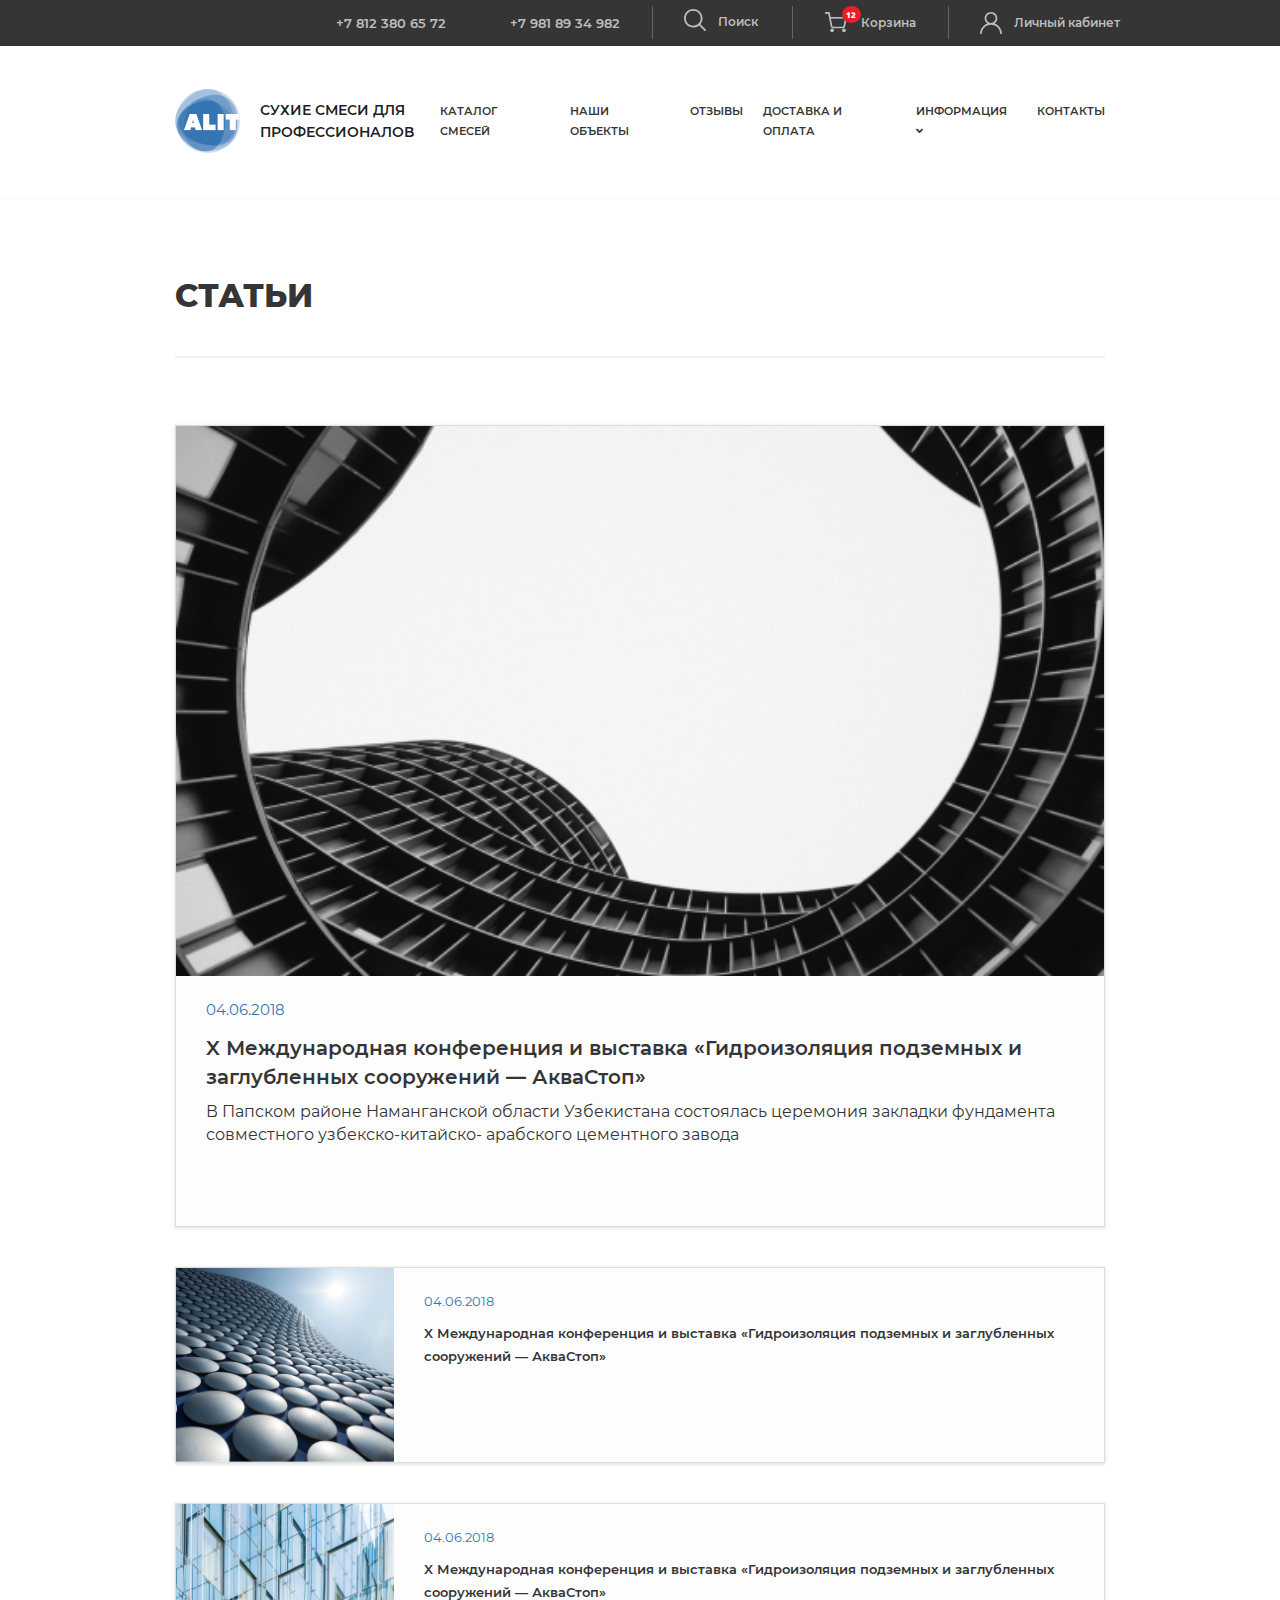
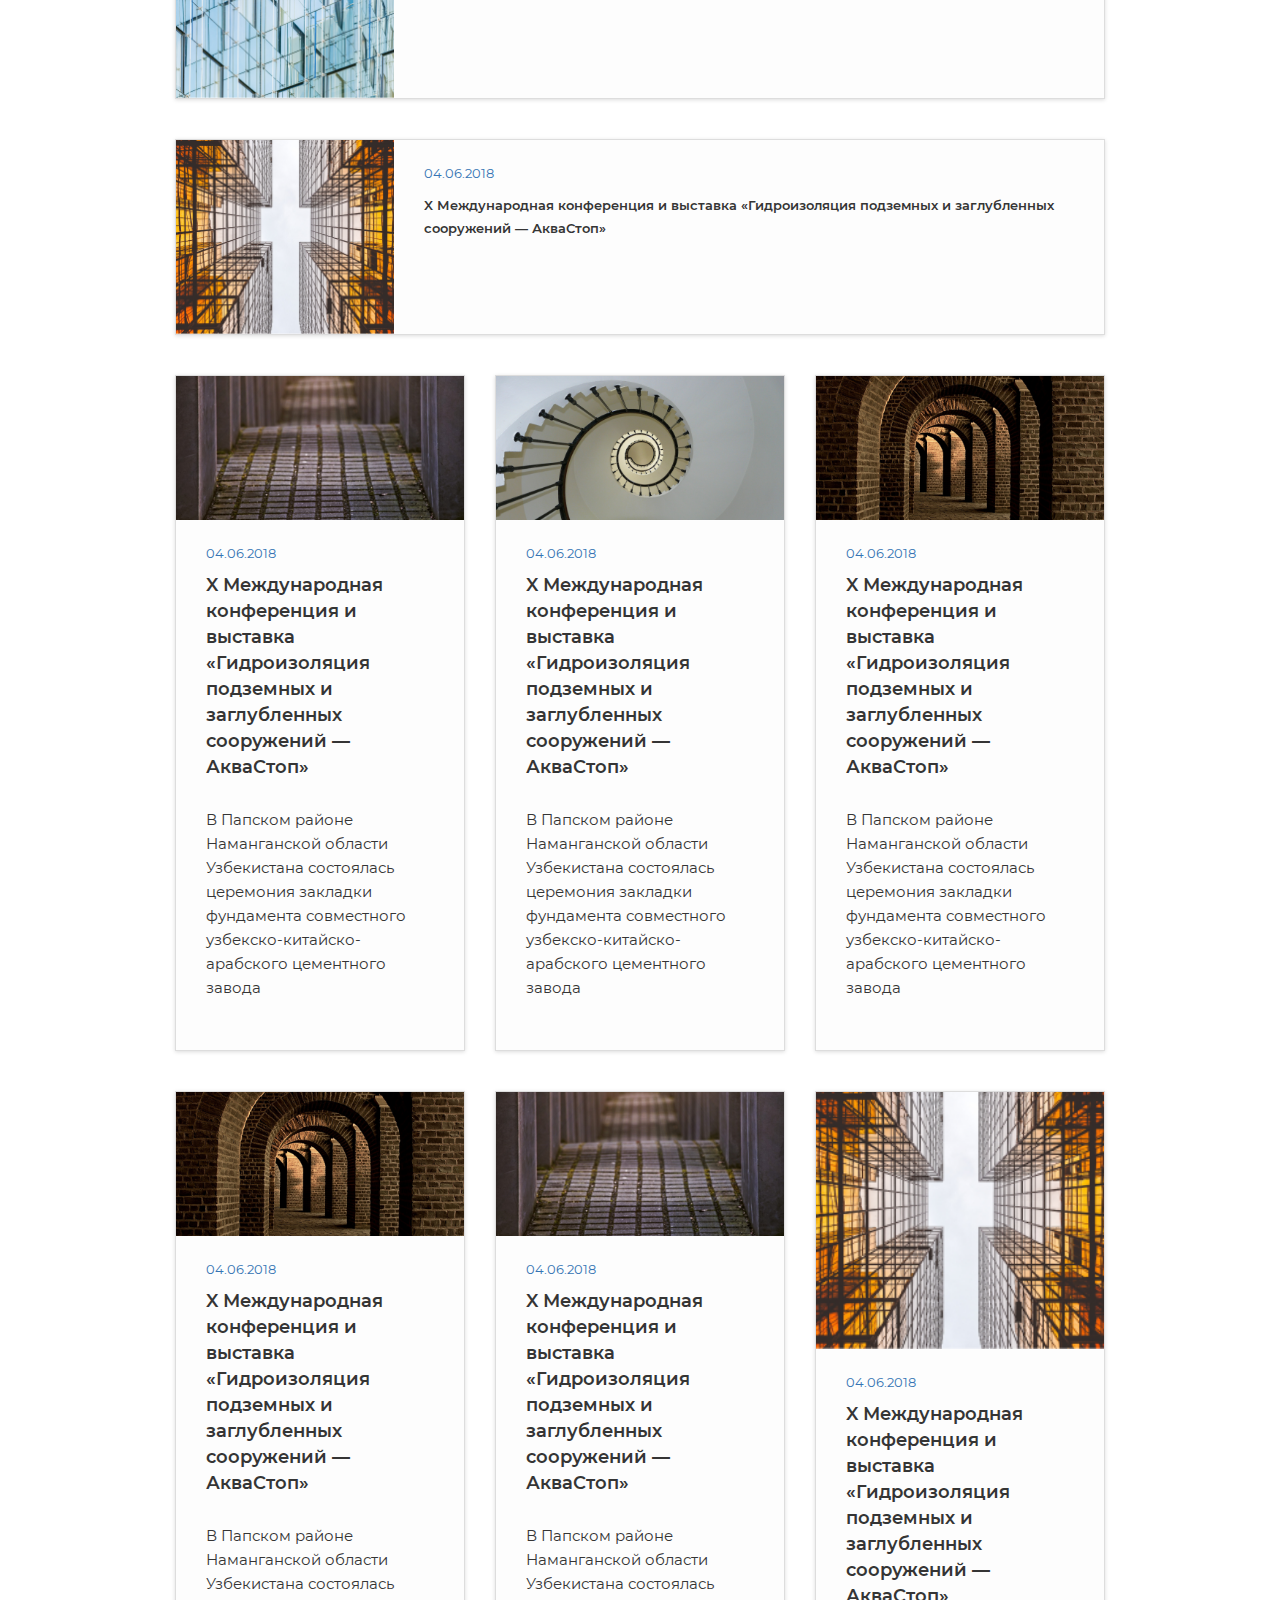
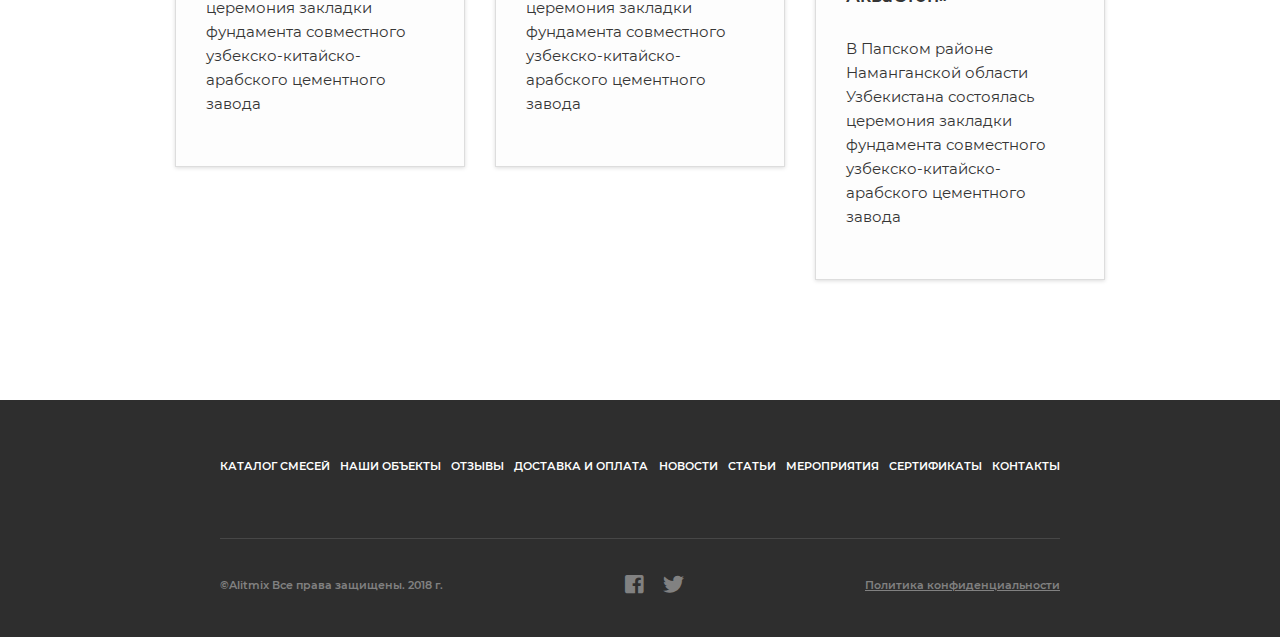
==== articles.html @ 5c815498 "Add files via upload" ====
<!DOCTYPE html>
<html lang="ru">

<head>

	<meta charset="utf-8">
	<!-- <base href="/"> -->

	<title>Main</title>
	<meta name="description" content="">

	<meta http-equiv="X-UA-Compatible" content="IE=edge">
	<meta name="viewport" content="width=device-width, initial-scale=1, maximum-scale=1">
	
	<!-- Template Basic Images Start -->
	<meta property="og:image" content="path/to/image.jpg">
	<link rel="icon" href="img/favicon/favicon.ico">
	<link rel="apple-touch-icon" sizes="180x180" href="img/favicon/apple-touch-icon-180x180.png">
	<!-- Template Basic Images End -->
	
	<!-- Custom Browsers Color Start -->
	<meta name="theme-color" content="#000">
	<!-- Custom Browsers Color End -->

	<link rel="stylesheet" href="css/main.min.css">

</head>

<body>
	<nav class="navbar navbar-expand navbar-dark">
		<div class="container">
			<button class="navbar-toggler" type="button" data-toggle="collapse" data-target="#navbarSupportedContent1" aria-controls="navbarSupportedContent1" aria-expanded="false" aria-label="Toggle navigation">
				<span class="navbar-toggler-icon"></span>
			</button>
			<div class="collapse navbar-collapse" id="navbarSupportedContent1">
				<ul class="navbar-nav ml-auto d-flex align-items-center">
					<li class="nav-item tel-1">
						<a class="nav-link tel" href="#">+7 812 380 65 72</a>
					</li>
					<li class="nav-item tel-2">
						<a class="nav-link tel" href="#">+7 981 89 34 982</a>
					</li>
					<li class="nav-item divider search">
						<a class="nav-link d-flex align-items-center" href="#">
							<div class="form-group d-flex align-items-center">
								<label for="search1"><svg width="22" height="22" viewBox="0 0 22 22" fill="#BDBDBD"xmlns="http://www.w3.org/2000/svg">
									<path id="search" d="M21.7306 20.4376L16.4416 15.1486C17.7527 13.5502 18.5429 11.5029 18.5429 9.27143C18.5429 4.15306 14.3898 0 9.27143 0C4.14857 0 0 4.15306 0 9.27143C0 14.3898 4.14857 18.5429 9.27143 18.5429C11.5029 18.5429 13.5457 17.7571 15.1441 16.4461L20.4331 21.7306C20.7922 22.0898 21.3714 22.0898 21.7306 21.7306C22.0898 21.3759 22.0898 20.7922 21.7306 20.4376ZM9.27143 16.6975C5.17224 16.6975 1.84082 13.3661 1.84082 9.27143C1.84082 5.17673 5.17224 1.84082 9.27143 1.84082C13.3661 1.84082 16.702 5.17673 16.702 9.27143C16.702 13.3661 13.3661 16.6975 9.27143 16.6975Z" >
									</svg></label>
									<input type="text" id="searchInput" class="form-control" id="search1" aria-describedby="search" placeholder="Поиск">
								</div>
							</a>
							<div class="dropdown-menu" id="searchMenu">
								<a class="dropdown-item d-flex" href="#">
									<img src="img/АЛИТ ГРР-1_8.png" alt="">
									<p>Сухая смесь монтажная подливочная цементная дисперсная саморастекающаяся АЛИТ СДМП-1ср</p>
								</a>
								<a class="dropdown-item d-flex" href="#">
									<img src="img/АЛИТ ГРР-1_8.png" alt="">
									<p>Сухая смесь монтажная подливочная цементная дисперсная саморастекающаяся АЛИТ СДМП-1ср</p>
								</a>
								<a class="dropdown-item d-flex" href="#">
									<img src="img/АЛИТ ГРР-1_8.png" alt="">
									<p>Сухая смесь монтажная подливочная цементная дисперсная саморастекающаяся АЛИТ СДМП-1ср</p>
								</a>
							</div>
						</li>
						<li class="nav-item divider cart">
							<a class="nav-link d-flex align-items-center" href="cart.html">
								<svg version="1.1" xmlns="http://www.w3.org/2000/svg" xmlns:xlink="http://www.w3.org/1999/xlink" preserveAspectRatio="xMidYMid meet" viewBox="426.22376108033507 118.85465116279077 27.03000000000003 24.419999999999945" width="23.03" height="20.42" stroke="#bdbdbd" id="cart"><defs><path d="M449.17 139.19C449.17 138.59 448.7 138.11 448.12 138.11C447.54 138.11 447.07 138.59 447.07 139.19C447.07 139.79 447.54 140.27 448.12 140.27C448.7 140.27 449.17 139.79 449.17 139.19Z" id="f4rbEJxWEB"></path><path d="M435.98 139.19C435.98 138.59 435.51 138.11 434.94 138.11C434.36 138.11 433.89 138.59 433.89 139.19C433.89 139.79 434.36 140.27 434.94 140.27C435.51 140.27 435.98 139.79 435.98 139.19Z" id="b19pjt3CAO"></path><path d="M427.22 119.85L431.41 119.85C433.09 128.56 434.03 133.4 434.22 134.36C434.31 134.86 434.57 135.31 434.96 135.63C435.34 135.95 435.82 136.12 436.31 136.11C437.33 136.11 445.47 136.11 446.49 136.11C446.98 136.12 447.46 135.95 447.84 135.63C448.22 135.31 448.48 134.86 448.58 134.36C448.69 133.76 449.25 130.73 450.25 125.27L432.46 125.27" id="bt2be4b70"></path></defs><g><g><use xlink:href="#f4rbEJxWEB" opacity="1" fill-opacity="0"></use><g><use xlink:href="#f4rbEJxWEB" opacity="1" stroke-width="2" stroke-opacity="1"></use></g></g><g><use xlink:href="#b19pjt3CAO" opacity="1"></use><g><use xlink:href="#b19pjt3CAO" opacity="1" fill-opacity="0" stroke-width="2" stroke-opacity="1"></use></g></g><g><use xlink:href="#bt2be4b70" opacity="1" fill="#000000" fill-opacity="0"></use><g><use xlink:href="#bt2be4b70" opacity="1" fill-opacity="0"  stroke-width="1.8" stroke-opacity="1"></use></g></g></g></svg>
								<span class="badge badge-danger">12</span><span>Корзина</span></a>
							</li>
							<li class="nav-item divider lk">
								<a class="nav-link d-flex align-items-center pr-0" data-toggle="modal" href="#enter-cabinet">
									<svg width="22" height="22" viewBox="0 0 22 22" fill="#bdbdbd" xmlns="http://www.w3.org/2000/svg">
										<path d="M3.2218 14.2218C4.4199 13.0237 5.84594 12.1368 7.40184 11.5999C5.73543 10.4522 4.64062 8.53136 4.64062 6.35938C4.64062 2.85282 7.49345 0 11 0C14.5066 0 17.3594 2.85282 17.3594 6.35938C17.3594 8.53136 16.2646 10.4522 14.5981 11.5999C16.154 12.1368 17.5801 13.0237 18.7782 14.2218C20.8558 16.2995 22 19.0618 22 22H20.2812C20.2812 16.8823 16.1177 12.7188 11 12.7188C5.88229 12.7188 1.71875 16.8823 1.71875 22H0C0 19.0618 1.14421 16.2995 3.2218 14.2218ZM11 11C13.5588 11 15.6406 8.91825 15.6406 6.35938C15.6406 3.8005 13.5588 1.71875 11 1.71875C8.44117 1.71875 6.35938 3.8005 6.35938 6.35938C6.35938 8.91825 8.44117 11 11 11Z"/>
									</svg>
								Личный кабинет</a>
							</li>
						</ul>
					</div>
				</div>
			</nav>
			<nav class="navbar navbar-expand-lg navbar-light">
				<div class="container">
					<a class="navbar-brand d-flex align-items-center" href="index.html">
						<img src="img/logo_alit_final_end.png" alt=""> 
						<div class="logo-text">Сухие смеси для <br> 
						профессионалов</div>
					</a>
					<button class="navbar-toggler" type="button" data-toggle="collapse" data-target="#navbarSupportedContent" aria-controls="navbarSupportedContent" aria-expanded="false" aria-label="Toggle navigation">
						<span class="navbar-toggler-icon"></span>
					</button>
					<div class="collapse navbar-collapse" id="navbarSupportedContent">
						<ul class="navbar-nav ml-auto">
							<li class="nav-item">
								<a class="nav-link" href="catalog.html">Каталог смесей</a>
							</li>
							<li class="nav-item">
								<a class="nav-link" href="our-objects.html">Наши объекты</a>
							</li>
							<li class="nav-item">
								<a class="nav-link" href="reviews.html">Отзывы</a>
							</li>
							<li class="nav-item">
								<a class="nav-link" href="delivery.html">Доставка и оплата</a>
							</li>
							<li class="nav-item dropdown">
								<a class="nav-link" href="#" id="navbarDropdown" role="button" data-toggle="dropdown" aria-haspopup="true" aria-expanded="false">
									Информация <i class="fas fa-angle-down"></i>
								</a>
								<div class="dropdown-menu" aria-labelledby="navbarDropdown">
									<a class="dropdown-item" href="news.html">Новости</a>
									<a class="dropdown-item" href="articles.html">Статьи</a>
									<a class="dropdown-item" href="events.html">Мероприятия</a>
									<a class="dropdown-item" href="diplomas.html">Сертификаты</a>
								</div>
							</li>
							<li class="nav-item">
								<a class="nav-link pr-0" href="contacts.html">Контакты</a>
							</li>
						</ul>
					</div>
				</div>
			</nav>
			<main>
				<section class="articles">
					<div class="container">
						<h1>Статьи</h1>
						<div class="row">
							<div class="col-xl-6">
								<div class="card big">
									<img src="img/articles/christian-holzinger-593737-unsplash-6.png" alt="">
									<div class="card-body">
										<p class="data">04.06.2018</p>
										<h3>X Международная конференция 
											и выставка «Гидроизоляция подземных
										и заглубленных сооружений — АкваСтоп»</h3>
										<p>В Папском районе Наманганской области Узбекистана состоялась церемония закладки фундамента совместного узбекско-китайско- арабского цементного завода</p>
									</div>
								</div>
							</div>
							<div class="col-xl-6">
								<div class="card aside d-flex flex-row">
									<img src="img/articles/christian-holzinger-593737-unsplash-5.png" alt="">
									<div class="card-body">
										<p class="data">04.06.2018</p>
										<h3>X Международная конференция 
											и выставка «Гидроизоляция подземных
										и заглубленных сооружений — АкваСтоп»</h3>
									</div>
								</div>
								<div class="card aside d-flex flex-row">
									<img src="img/articles/christian-holzinger-593737-unsplash-4.png" alt="">
									<div class="card-body">
										<p class="data">04.06.2018</p>
										<h3>X Международная конференция 
											и выставка «Гидроизоляция подземных
										и заглубленных сооружений — АкваСтоп»</h3>
									</div>
								</div>
								<div class="card aside d-flex flex-row">
									<img src="img/articles/christian-holzinger-593737-unsplash-3.png" alt="">
									<div class="card-body">
										<p class="data">04.06.2018</p>
										<h3>X Международная конференция 
											и выставка «Гидроизоляция подземных
										и заглубленных сооружений — АкваСтоп»</h3>
									</div>
								</div>
							</div>
						</div>
						<div class="row">
							<div class="col-lg-4">
								<div class="card regular">
									<img src="img/articles/christian-holzinger-593737-unsplash-2.png" alt="">
									<div class="card-body">
									<p class="data">04.06.2018</p>
									<h3>X Международная конференция 
										и выставка «Гидроизоляция подземных
									и заглубленных сооружений — АкваСтоп»</h3>
									<p>В Папском районе Наманганской области Узбекистана состоялась церемония закладки фундамента совместного узбекско-китайско- арабского цементного завода</p>
								</div>
								</div>
							</div>
							<div class="col-lg-4">
								<div class="card regular">
									<img src="img/articles/christian-holzinger-593737-unsplash-1.png" alt="">
									<div class="card-body">
									<p class="data">04.06.2018</p>
									<h3>X Международная конференция 
										и выставка «Гидроизоляция подземных
									и заглубленных сооружений — АкваСтоп»</h3>
									<p>В Папском районе Наманганской области Узбекистана состоялась церемония закладки фундамента совместного узбекско-китайско- арабского цементного завода</p>
								</div>
								</div>
							</div>
							<div class="col-lg-4">
								<div class="card regular">
									<img src="img/articles/christian-holzinger-593737-unsplash.png" alt="">
									<div class="card-body">
									<p class="data">04.06.2018</p>
									<h3>X Международная конференция 
										и выставка «Гидроизоляция подземных
									и заглубленных сооружений — АкваСтоп»</h3>
									<p>В Папском районе Наманганской области Узбекистана состоялась церемония закладки фундамента совместного узбекско-китайско- арабского цементного завода</p>
								</div>
								</div>
							</div>
						</div>
						<div class="row">
							<div class="col-lg-4">
								<div class="card regular">
									<img src="img/articles/christian-holzinger-593737-unsplash.png" alt="">
									<div class="card-body">
									<p class="data">04.06.2018</p>
									<h3>X Международная конференция 
										и выставка «Гидроизоляция подземных
									и заглубленных сооружений — АкваСтоп»</h3>
									<p>В Папском районе Наманганской области Узбекистана состоялась церемония закладки фундамента совместного узбекско-китайско- арабского цементного завода</p>
								</div>
								</div>
							</div>
							<div class="col-lg-4">
								<div class="card regular">
									<img src="img/articles/christian-holzinger-593737-unsplash-2.png" alt="">
									<div class="card-body">
									<p class="data">04.06.2018</p>
									<h3>X Международная конференция 
										и выставка «Гидроизоляция подземных
									и заглубленных сооружений — АкваСтоп»</h3>
									<p>В Папском районе Наманганской области Узбекистана состоялась церемония закладки фундамента совместного узбекско-китайско- арабского цементного завода</p>
								</div>
								</div>
							</div>
							<div class="col-lg-4">
								<div class="card regular">
									<img src="img/articles/christian-holzinger-593737-unsplash-3.png" alt="">
									<div class="card-body">
									<p class="data">04.06.2018</p>
									<h3>X Международная конференция 
										и выставка «Гидроизоляция подземных
									и заглубленных сооружений — АкваСтоп»</h3>
									<p>В Папском районе Наманганской области Узбекистана состоялась церемония закладки фундамента совместного узбекско-китайско- арабского цементного завода</p>
								</div>
								</div>
							</div>
						</div>
					</div>
				</section>
			</main>
			<footer>
				<div class="container">
					<div class="wrapper">
						<div class="menu d-flex justify-content-between">
							<a href="#">Каталог смесей</a>
							<a href="#">Наши объекты</a>
							<a href="#">Отзывы</a>
							<a href="#">Доставка и оплата</a>
							<a href="#">Новости</a>
							<a href="#">Статьи</a>
							<a href="#">Мероприятия</a>
							<a href="#">Сертификаты</a>
							<a href="#">Контакты</a>
						</div>
						<div class="divider"></div>
						<div class="footer-bottom d-flex justify-content-between align-items-center">
							<p>©Alitmix Все права защищены. 2018 г.</p>
							<div class="soc">
								<a href="#"><i class="fab fa-facebook-square"></i></a>
								<a href="#"><i class="fab fa-twitter"></i></a>
							</div>
							<a href="#">Политика конфиденциальности</a>
						</div>
					</div>
				</div>
			</footer>

			<!-- ----------------------------------------------------modal------------------------------------------------------ -->
			<div class="modal fade" id="enter-cabinet" tabindex="-1" role="dialog" aria-labelledby="exampleModalLabel" aria-hidden="true" data-backdrop="false" data-keyboard="true">
			<div class="modal-dialog" role="document">
				<div class="modal-content">
					<div class="modal-body">
						<h5 class="modal-title">Вход в личный кабинет</h5>
						<form action="cabinet.html">
							<div class="form-group">
								<input type="email" class="form-control" id="exampleInputEmail1" aria-describedby="emailHelp" placeholder="E-mail">
							</div>
							<div class="form-group">
								<input type="password" class="form-control" id="exampleInputPassword1" placeholder="Пароль">
							</div>
							<button type="submit" class="btn btn-danger">Авторизоваться</button>
							<div class="links d-flex justify-content-between">
								<a href="#registration" id="reg" data-toggle="modal">Регистрация</a>
								<a href="">Забыли пароль</a>
							</div>
						</form>
					</div>
				</div>
			</div>
		</div>
		<div class="modal fade" id="registration" tabindex="-1" role="dialog" aria-labelledby="exampleModalLabel" aria-hidden="true" data-backdrop="false" data-keyboard="true" data-focus="true">
			<div class="modal-dialog" role="document">
				<div class="modal-content">
					<div class="modal-body">
						<h5 class="modal-title">Зарегистрировать личный кабинет</h5>
						<form action="cabinet.html">
						<div class="row">
							<div class="col-sm-6 inp">
								<div class="form-group">
									<input type="text" class="form-control"  placeholder="ФИО">
								</div>
							</div>
							<div class="col-sm-6 inp">
								<div class="form-group">
									<input type="password" class="form-control" placeholder="Пароль">
								</div>
							</div>
						</div>
						<div class="row">
							<div class="col-sm-6 col-12 inp">
								<div class="form-group">
									<input type="text" class="form-control" placeholder="Телефон">
								</div>
							</div>
							<div class="col-sm-6 inp">
								<div class="form-group">
									<input type="password" class="form-control" placeholder="Повторите пароль">
								</div>
							</div>
						</div>
						<div class="row">
							<div class="col-sm-6 inp">
								<div class="form-group">
									<input type="email" class="form-control" aria-describedby="emailHelp" placeholder="E-mail">
								</div>
							</div>
							<div class="col-sm-6 inp">
								<button type="submit" class="btn btn-danger">Авторизоваться</button>
							</div>
						</div>
						<div class="permission d-flex justify-content-end align-items-start">
							<input class="radio" type="radio" aria-label="Radio button for following text input">
							<p>Я даю своё согласие на обработку <br>
								моих <span>персональных данных</span></p>
							</div>
							</form>
						</div>
					</div>
				</div>
			</div>
				<script src="js/scripts.min.js"></script>
			</body>
			</html>
---- css/main.min.css ----
@charset "UTF-8";.fa,.fab,.fal,.far,.fas{-moz-osx-font-smoothing:grayscale;-webkit-font-smoothing:antialiased;display:inline-block;font-style:normal;font-variant:normal;text-rendering:auto;line-height:1}.fa-lg{font-size:1.33333em;line-height:.75em;vertical-align:-.0667em}.fa-xs{font-size:.75em}.fa-sm{font-size:.875em}.fa-1x{font-size:1em}.fa-2x{font-size:2em}.fa-3x{font-size:3em}.fa-4x{font-size:4em}.fa-5x{font-size:5em}.fa-6x{font-size:6em}.fa-7x{font-size:7em}.fa-8x{font-size:8em}.fa-9x{font-size:9em}.fa-10x{font-size:10em}.fa-fw{text-align:center;width:1.25em}.fa-ul{list-style-type:none;margin-left:2.5em;padding-left:0}.fa-ul>li{position:relative}.fa-li{left:-2em;position:absolute;text-align:center;width:2em;line-height:inherit}.fa-border{border:solid .08em #eee;border-radius:.1em;padding:.2em .25em .15em}.fa-pull-left{float:left}.fa-pull-right{float:right}.fa.fa-pull-left,.fab.fa-pull-left,.fal.fa-pull-left,.far.fa-pull-left,.fas.fa-pull-left{margin-right:.3em}.fa.fa-pull-right,.fab.fa-pull-right,.fal.fa-pull-right,.far.fa-pull-right,.fas.fa-pull-right{margin-left:.3em}.fa-spin{-webkit-animation:fa-spin 2s infinite linear;animation:fa-spin 2s infinite linear}.fa-pulse{-webkit-animation:fa-spin 1s infinite steps(8);animation:fa-spin 1s infinite steps(8)}@-webkit-keyframes fa-spin{0%{-webkit-transform:rotate(0);transform:rotate(0)}100%{-webkit-transform:rotate(360deg);transform:rotate(360deg)}}@keyframes fa-spin{0%{-webkit-transform:rotate(0);transform:rotate(0)}100%{-webkit-transform:rotate(360deg);transform:rotate(360deg)}}.fa-rotate-90{-webkit-transform:rotate(90deg);transform:rotate(90deg)}.fa-rotate-180{-webkit-transform:rotate(180deg);transform:rotate(180deg)}.fa-rotate-270{-webkit-transform:rotate(270deg);transform:rotate(270deg)}.fa-flip-horizontal{-webkit-transform:scale(-1,1);transform:scale(-1,1)}.fa-flip-vertical{-webkit-transform:scale(1,-1);transform:scale(1,-1)}.fa-flip-horizontal.fa-flip-vertical{-webkit-transform:scale(-1,-1);transform:scale(-1,-1)}:root .fa-flip-horizontal,:root .fa-flip-vertical,:root .fa-rotate-180,:root .fa-rotate-270,:root .fa-rotate-90{-webkit-filter:none;filter:none}.fa-stack{display:inline-block;height:2em;line-height:2em;position:relative;vertical-align:middle;width:2em}.fa-stack-1x,.fa-stack-2x{left:0;position:absolute;text-align:center;width:100%}.fa-stack-1x{line-height:inherit}.fa-stack-2x{font-size:2em}.fa-inverse{color:#fff}.fa-500px:before{content:"\f26e"}.fa-accessible-icon:before{content:"\f368"}.fa-accusoft:before{content:"\f369"}.fa-acquisitions-incorporated:before{content:"\f6af"}.fa-ad:before{content:"\f641"}.fa-address-book:before{content:"\f2b9"}.fa-address-card:before{content:"\f2bb"}.fa-adjust:before{content:"\f042"}.fa-adn:before{content:"\f170"}.fa-adversal:before{content:"\f36a"}.fa-affiliatetheme:before{content:"\f36b"}.fa-air-freshener:before{content:"\f5d0"}.fa-algolia:before{content:"\f36c"}.fa-align-center:before{content:"\f037"}.fa-align-justify:before{content:"\f039"}.fa-align-left:before{content:"\f036"}.fa-align-right:before{content:"\f038"}.fa-alipay:before{content:"\f642"}.fa-allergies:before{content:"\f461"}.fa-amazon:before{content:"\f270"}.fa-amazon-pay:before{content:"\f42c"}.fa-ambulance:before{content:"\f0f9"}.fa-american-sign-language-interpreting:before{content:"\f2a3"}.fa-amilia:before{content:"\f36d"}.fa-anchor:before{content:"\f13d"}.fa-android:before{content:"\f17b"}.fa-angellist:before{content:"\f209"}.fa-angle-double-down:before{content:"\f103"}.fa-angle-double-left:before{content:"\f100"}.fa-angle-double-right:before{content:"\f101"}.fa-angle-double-up:before{content:"\f102"}.fa-angle-down:before{content:"\f107"}.fa-angle-left:before{content:"\f104"}.fa-angle-right:before{content:"\f105"}.fa-angle-up:before{content:"\f106"}.fa-angry:before{content:"\f556"}.fa-angrycreative:before{content:"\f36e"}.fa-angular:before{content:"\f420"}.fa-ankh:before{content:"\f644"}.fa-app-store:before{content:"\f36f"}.fa-app-store-ios:before{content:"\f370"}.fa-apper:before{content:"\f371"}.fa-apple:before{content:"\f179"}.fa-apple-alt:before{content:"\f5d1"}.fa-apple-pay:before{content:"\f415"}.fa-archive:before{content:"\f187"}.fa-archway:before{content:"\f557"}.fa-arrow-alt-circle-down:before{content:"\f358"}.fa-arrow-alt-circle-left:before{content:"\f359"}.fa-arrow-alt-circle-right:before{content:"\f35a"}.fa-arrow-alt-circle-up:before{content:"\f35b"}.fa-arrow-circle-down:before{content:"\f0ab"}.fa-arrow-circle-left:before{content:"\f0a8"}.fa-arrow-circle-right:before{content:"\f0a9"}.fa-arrow-circle-up:before{content:"\f0aa"}.fa-arrow-down:before{content:"\f063"}.fa-arrow-left:before{content:"\f060"}.fa-arrow-right:before{content:"\f061"}.fa-arrow-up:before{content:"\f062"}.fa-arrows-alt:before{content:"\f0b2"}.fa-arrows-alt-h:before{content:"\f337"}.fa-arrows-alt-v:before{content:"\f338"}.fa-assistive-listening-systems:before{content:"\f2a2"}.fa-asterisk:before{content:"\f069"}.fa-asymmetrik:before{content:"\f372"}.fa-at:before{content:"\f1fa"}.fa-atlas:before{content:"\f558"}.fa-atom:before{content:"\f5d2"}.fa-audible:before{content:"\f373"}.fa-audio-description:before{content:"\f29e"}.fa-autoprefixer:before{content:"\f41c"}.fa-avianex:before{content:"\f374"}.fa-aviato:before{content:"\f421"}.fa-award:before{content:"\f559"}.fa-aws:before{content:"\f375"}.fa-backspace:before{content:"\f55a"}.fa-backward:before{content:"\f04a"}.fa-balance-scale:before{content:"\f24e"}.fa-ban:before{content:"\f05e"}.fa-band-aid:before{content:"\f462"}.fa-bandcamp:before{content:"\f2d5"}.fa-barcode:before{content:"\f02a"}.fa-bars:before{content:"\f0c9"}.fa-baseball-ball:before{content:"\f433"}.fa-basketball-ball:before{content:"\f434"}.fa-bath:before{content:"\f2cd"}.fa-battery-empty:before{content:"\f244"}.fa-battery-full:before{content:"\f240"}.fa-battery-half:before{content:"\f242"}.fa-battery-quarter:before{content:"\f243"}.fa-battery-three-quarters:before{content:"\f241"}.fa-bed:before{content:"\f236"}.fa-beer:before{content:"\f0fc"}.fa-behance:before{content:"\f1b4"}.fa-behance-square:before{content:"\f1b5"}.fa-bell:before{content:"\f0f3"}.fa-bell-slash:before{content:"\f1f6"}.fa-bezier-curve:before{content:"\f55b"}.fa-bible:before{content:"\f647"}.fa-bicycle:before{content:"\f206"}.fa-bimobject:before{content:"\f378"}.fa-binoculars:before{content:"\f1e5"}.fa-birthday-cake:before{content:"\f1fd"}.fa-bitbucket:before{content:"\f171"}.fa-bitcoin:before{content:"\f379"}.fa-bity:before{content:"\f37a"}.fa-black-tie:before{content:"\f27e"}.fa-blackberry:before{content:"\f37b"}.fa-blender:before{content:"\f517"}.fa-blender-phone:before{content:"\f6b6"}.fa-blind:before{content:"\f29d"}.fa-blogger:before{content:"\f37c"}.fa-blogger-b:before{content:"\f37d"}.fa-bluetooth:before{content:"\f293"}.fa-bluetooth-b:before{content:"\f294"}.fa-bold:before{content:"\f032"}.fa-bolt:before{content:"\f0e7"}.fa-bomb:before{content:"\f1e2"}.fa-bone:before{content:"\f5d7"}.fa-bong:before{content:"\f55c"}.fa-book:before{content:"\f02d"}.fa-book-dead:before{content:"\f6b7"}.fa-book-open:before{content:"\f518"}.fa-book-reader:before{content:"\f5da"}.fa-bookmark:before{content:"\f02e"}.fa-bowling-ball:before{content:"\f436"}.fa-box:before{content:"\f466"}.fa-box-open:before{content:"\f49e"}.fa-boxes:before{content:"\f468"}.fa-braille:before{content:"\f2a1"}.fa-brain:before{content:"\f5dc"}.fa-briefcase:before{content:"\f0b1"}.fa-briefcase-medical:before{content:"\f469"}.fa-broadcast-tower:before{content:"\f519"}.fa-broom:before{content:"\f51a"}.fa-brush:before{content:"\f55d"}.fa-btc:before{content:"\f15a"}.fa-bug:before{content:"\f188"}.fa-building:before{content:"\f1ad"}.fa-bullhorn:before{content:"\f0a1"}.fa-bullseye:before{content:"\f140"}.fa-burn:before{content:"\f46a"}.fa-buromobelexperte:before{content:"\f37f"}.fa-bus:before{content:"\f207"}.fa-bus-alt:before{content:"\f55e"}.fa-business-time:before{content:"\f64a"}.fa-buysellads:before{content:"\f20d"}.fa-calculator:before{content:"\f1ec"}.fa-calendar:before{content:"\f133"}.fa-calendar-alt:before{content:"\f073"}.fa-calendar-check:before{content:"\f274"}.fa-calendar-minus:before{content:"\f272"}.fa-calendar-plus:before{content:"\f271"}.fa-calendar-times:before{content:"\f273"}.fa-camera:before{content:"\f030"}.fa-camera-retro:before{content:"\f083"}.fa-campground:before{content:"\f6bb"}.fa-cannabis:before{content:"\f55f"}.fa-capsules:before{content:"\f46b"}.fa-car:before{content:"\f1b9"}.fa-car-alt:before{content:"\f5de"}.fa-car-battery:before{content:"\f5df"}.fa-car-crash:before{content:"\f5e1"}.fa-car-side:before{content:"\f5e4"}.fa-caret-down:before{content:"\f0d7"}.fa-caret-left:before{content:"\f0d9"}.fa-caret-right:before{content:"\f0da"}.fa-caret-square-down:before{content:"\f150"}.fa-caret-square-left:before{content:"\f191"}.fa-caret-square-right:before{content:"\f152"}.fa-caret-square-up:before{content:"\f151"}.fa-caret-up:before{content:"\f0d8"}.fa-cart-arrow-down:before{content:"\f218"}.fa-cart-plus:before{content:"\f217"}.fa-cat:before{content:"\f6be"}.fa-cc-amazon-pay:before{content:"\f42d"}.fa-cc-amex:before{content:"\f1f3"}.fa-cc-apple-pay:before{content:"\f416"}.fa-cc-diners-club:before{content:"\f24c"}.fa-cc-discover:before{content:"\f1f2"}.fa-cc-jcb:before{content:"\f24b"}.fa-cc-mastercard:before{content:"\f1f1"}.fa-cc-paypal:before{content:"\f1f4"}.fa-cc-stripe:before{content:"\f1f5"}.fa-cc-visa:before{content:"\f1f0"}.fa-centercode:before{content:"\f380"}.fa-certificate:before{content:"\f0a3"}.fa-chair:before{content:"\f6c0"}.fa-chalkboard:before{content:"\f51b"}.fa-chalkboard-teacher:before{content:"\f51c"}.fa-charging-station:before{content:"\f5e7"}.fa-chart-area:before{content:"\f1fe"}.fa-chart-bar:before{content:"\f080"}.fa-chart-line:before{content:"\f201"}.fa-chart-pie:before{content:"\f200"}.fa-check:before{content:"\f00c"}.fa-check-circle:before{content:"\f058"}.fa-check-double:before{content:"\f560"}.fa-check-square:before{content:"\f14a"}.fa-chess:before{content:"\f439"}.fa-chess-bishop:before{content:"\f43a"}.fa-chess-board:before{content:"\f43c"}.fa-chess-king:before{content:"\f43f"}.fa-chess-knight:before{content:"\f441"}.fa-chess-pawn:before{content:"\f443"}.fa-chess-queen:before{content:"\f445"}.fa-chess-rook:before{content:"\f447"}.fa-chevron-circle-down:before{content:"\f13a"}.fa-chevron-circle-left:before{content:"\f137"}.fa-chevron-circle-right:before{content:"\f138"}.fa-chevron-circle-up:before{content:"\f139"}.fa-chevron-down:before{content:"\f078"}.fa-chevron-left:before{content:"\f053"}.fa-chevron-right:before{content:"\f054"}.fa-chevron-up:before{content:"\f077"}.fa-child:before{content:"\f1ae"}.fa-chrome:before{content:"\f268"}.fa-church:before{content:"\f51d"}.fa-circle:before{content:"\f111"}.fa-circle-notch:before{content:"\f1ce"}.fa-city:before{content:"\f64f"}.fa-clipboard:before{content:"\f328"}.fa-clipboard-check:before{content:"\f46c"}.fa-clipboard-list:before{content:"\f46d"}.fa-clock:before{content:"\f017"}.fa-clone:before{content:"\f24d"}.fa-closed-captioning:before{content:"\f20a"}.fa-cloud:before{content:"\f0c2"}.fa-cloud-download-alt:before{content:"\f381"}.fa-cloud-moon:before{content:"\f6c3"}.fa-cloud-sun:before{content:"\f6c4"}.fa-cloud-upload-alt:before{content:"\f382"}.fa-cloudscale:before{content:"\f383"}.fa-cloudsmith:before{content:"\f384"}.fa-cloudversify:before{content:"\f385"}.fa-cocktail:before{content:"\f561"}.fa-code:before{content:"\f121"}.fa-code-branch:before{content:"\f126"}.fa-codepen:before{content:"\f1cb"}.fa-codiepie:before{content:"\f284"}.fa-coffee:before{content:"\f0f4"}.fa-cog:before{content:"\f013"}.fa-cogs:before{content:"\f085"}.fa-coins:before{content:"\f51e"}.fa-columns:before{content:"\f0db"}.fa-comment:before{content:"\f075"}.fa-comment-alt:before{content:"\f27a"}.fa-comment-dollar:before{content:"\f651"}.fa-comment-dots:before{content:"\f4ad"}.fa-comment-slash:before{content:"\f4b3"}.fa-comments:before{content:"\f086"}.fa-comments-dollar:before{content:"\f653"}.fa-compact-disc:before{content:"\f51f"}.fa-compass:before{content:"\f14e"}.fa-compress:before{content:"\f066"}.fa-concierge-bell:before{content:"\f562"}.fa-connectdevelop:before{content:"\f20e"}.fa-contao:before{content:"\f26d"}.fa-cookie:before{content:"\f563"}.fa-cookie-bite:before{content:"\f564"}.fa-copy:before{content:"\f0c5"}.fa-copyright:before{content:"\f1f9"}.fa-couch:before{content:"\f4b8"}.fa-cpanel:before{content:"\f388"}.fa-creative-commons:before{content:"\f25e"}.fa-creative-commons-by:before{content:"\f4e7"}.fa-creative-commons-nc:before{content:"\f4e8"}.fa-creative-commons-nc-eu:before{content:"\f4e9"}.fa-creative-commons-nc-jp:before{content:"\f4ea"}.fa-creative-commons-nd:before{content:"\f4eb"}.fa-creative-commons-pd:before{content:"\f4ec"}.fa-creative-commons-pd-alt:before{content:"\f4ed"}.fa-creative-commons-remix:before{content:"\f4ee"}.fa-creative-commons-sa:before{content:"\f4ef"}.fa-creative-commons-sampling:before{content:"\f4f0"}.fa-creative-commons-sampling-plus:before{content:"\f4f1"}.fa-creative-commons-share:before{content:"\f4f2"}.fa-creative-commons-zero:before{content:"\f4f3"}.fa-credit-card:before{content:"\f09d"}.fa-critical-role:before{content:"\f6c9"}.fa-crop:before{content:"\f125"}.fa-crop-alt:before{content:"\f565"}.fa-cross:before{content:"\f654"}.fa-crosshairs:before{content:"\f05b"}.fa-crow:before{content:"\f520"}.fa-crown:before{content:"\f521"}.fa-css3:before{content:"\f13c"}.fa-css3-alt:before{content:"\f38b"}.fa-cube:before{content:"\f1b2"}.fa-cubes:before{content:"\f1b3"}.fa-cut:before{content:"\f0c4"}.fa-cuttlefish:before{content:"\f38c"}.fa-d-and-d:before{content:"\f38d"}.fa-dashcube:before{content:"\f210"}.fa-database:before{content:"\f1c0"}.fa-deaf:before{content:"\f2a4"}.fa-delicious:before{content:"\f1a5"}.fa-deploydog:before{content:"\f38e"}.fa-deskpro:before{content:"\f38f"}.fa-desktop:before{content:"\f108"}.fa-dev:before{content:"\f6cc"}.fa-deviantart:before{content:"\f1bd"}.fa-dharmachakra:before{content:"\f655"}.fa-diagnoses:before{content:"\f470"}.fa-dice:before{content:"\f522"}.fa-dice-d20:before{content:"\f6cf"}.fa-dice-d6:before{content:"\f6d1"}.fa-dice-five:before{content:"\f523"}.fa-dice-four:before{content:"\f524"}.fa-dice-one:before{content:"\f525"}.fa-dice-six:before{content:"\f526"}.fa-dice-three:before{content:"\f527"}.fa-dice-two:before{content:"\f528"}.fa-digg:before{content:"\f1a6"}.fa-digital-ocean:before{content:"\f391"}.fa-digital-tachograph:before{content:"\f566"}.fa-directions:before{content:"\f5eb"}.fa-discord:before{content:"\f392"}.fa-discourse:before{content:"\f393"}.fa-divide:before{content:"\f529"}.fa-dizzy:before{content:"\f567"}.fa-dna:before{content:"\f471"}.fa-dochub:before{content:"\f394"}.fa-docker:before{content:"\f395"}.fa-dog:before{content:"\f6d3"}.fa-dollar-sign:before{content:"\f155"}.fa-dolly:before{content:"\f472"}.fa-dolly-flatbed:before{content:"\f474"}.fa-donate:before{content:"\f4b9"}.fa-door-closed:before{content:"\f52a"}.fa-door-open:before{content:"\f52b"}.fa-dot-circle:before{content:"\f192"}.fa-dove:before{content:"\f4ba"}.fa-download:before{content:"\f019"}.fa-draft2digital:before{content:"\f396"}.fa-drafting-compass:before{content:"\f568"}.fa-dragon:before{content:"\f6d5"}.fa-draw-polygon:before{content:"\f5ee"}.fa-dribbble:before{content:"\f17d"}.fa-dribbble-square:before{content:"\f397"}.fa-dropbox:before{content:"\f16b"}.fa-drum:before{content:"\f569"}.fa-drum-steelpan:before{content:"\f56a"}.fa-drumstick-bite:before{content:"\f6d7"}.fa-drupal:before{content:"\f1a9"}.fa-dumbbell:before{content:"\f44b"}.fa-dungeon:before{content:"\f6d9"}.fa-dyalog:before{content:"\f399"}.fa-earlybirds:before{content:"\f39a"}.fa-ebay:before{content:"\f4f4"}.fa-edge:before{content:"\f282"}.fa-edit:before{content:"\f044"}.fa-eject:before{content:"\f052"}.fa-elementor:before{content:"\f430"}.fa-ellipsis-h:before{content:"\f141"}.fa-ellipsis-v:before{content:"\f142"}.fa-ello:before{content:"\f5f1"}.fa-ember:before{content:"\f423"}.fa-empire:before{content:"\f1d1"}.fa-envelope:before{content:"\f0e0"}.fa-envelope-open:before{content:"\f2b6"}.fa-envelope-open-text:before{content:"\f658"}.fa-envelope-square:before{content:"\f199"}.fa-envira:before{content:"\f299"}.fa-equals:before{content:"\f52c"}.fa-eraser:before{content:"\f12d"}.fa-erlang:before{content:"\f39d"}.fa-ethereum:before{content:"\f42e"}.fa-etsy:before{content:"\f2d7"}.fa-euro-sign:before{content:"\f153"}.fa-exchange-alt:before{content:"\f362"}.fa-exclamation:before{content:"\f12a"}.fa-exclamation-circle:before{content:"\f06a"}.fa-exclamation-triangle:before{content:"\f071"}.fa-expand:before{content:"\f065"}.fa-expand-arrows-alt:before{content:"\f31e"}.fa-expeditedssl:before{content:"\f23e"}.fa-external-link-alt:before{content:"\f35d"}.fa-external-link-square-alt:before{content:"\f360"}.fa-eye:before{content:"\f06e"}.fa-eye-dropper:before{content:"\f1fb"}.fa-eye-slash:before{content:"\f070"}.fa-facebook:before{content:"\f09a"}.fa-facebook-f:before{content:"\f39e"}.fa-facebook-messenger:before{content:"\f39f"}.fa-facebook-square:before{content:"\f082"}.fa-fantasy-flight-games:before{content:"\f6dc"}.fa-fast-backward:before{content:"\f049"}.fa-fast-forward:before{content:"\f050"}.fa-fax:before{content:"\f1ac"}.fa-feather:before{content:"\f52d"}.fa-feather-alt:before{content:"\f56b"}.fa-female:before{content:"\f182"}.fa-fighter-jet:before{content:"\f0fb"}.fa-file:before{content:"\f15b"}.fa-file-alt:before{content:"\f15c"}.fa-file-archive:before{content:"\f1c6"}.fa-file-audio:before{content:"\f1c7"}.fa-file-code:before{content:"\f1c9"}.fa-file-contract:before{content:"\f56c"}.fa-file-csv:before{content:"\f6dd"}.fa-file-download:before{content:"\f56d"}.fa-file-excel:before{content:"\f1c3"}.fa-file-export:before{content:"\f56e"}.fa-file-image:before{content:"\f1c5"}.fa-file-import:before{content:"\f56f"}.fa-file-invoice:before{content:"\f570"}.fa-file-invoice-dollar:before{content:"\f571"}.fa-file-medical:before{content:"\f477"}.fa-file-medical-alt:before{content:"\f478"}.fa-file-pdf:before{content:"\f1c1"}.fa-file-powerpoint:before{content:"\f1c4"}.fa-file-prescription:before{content:"\f572"}.fa-file-signature:before{content:"\f573"}.fa-file-upload:before{content:"\f574"}.fa-file-video:before{content:"\f1c8"}.fa-file-word:before{content:"\f1c2"}.fa-fill:before{content:"\f575"}.fa-fill-drip:before{content:"\f576"}.fa-film:before{content:"\f008"}.fa-filter:before{content:"\f0b0"}.fa-fingerprint:before{content:"\f577"}.fa-fire:before{content:"\f06d"}.fa-fire-extinguisher:before{content:"\f134"}.fa-firefox:before{content:"\f269"}.fa-first-aid:before{content:"\f479"}.fa-first-order:before{content:"\f2b0"}.fa-first-order-alt:before{content:"\f50a"}.fa-firstdraft:before{content:"\f3a1"}.fa-fish:before{content:"\f578"}.fa-fist-raised:before{content:"\f6de"}.fa-flag:before{content:"\f024"}.fa-flag-checkered:before{content:"\f11e"}.fa-flask:before{content:"\f0c3"}.fa-flickr:before{content:"\f16e"}.fa-flipboard:before{content:"\f44d"}.fa-flushed:before{content:"\f579"}.fa-fly:before{content:"\f417"}.fa-folder:before{content:"\f07b"}.fa-folder-minus:before{content:"\f65d"}.fa-folder-open:before{content:"\f07c"}.fa-folder-plus:before{content:"\f65e"}.fa-font:before{content:"\f031"}.fa-font-awesome:before{content:"\f2b4"}.fa-font-awesome-alt:before{content:"\f35c"}.fa-font-awesome-flag:before{content:"\f425"}.fa-font-awesome-logo-full:before{content:"\f4e6"}.fa-fonticons:before{content:"\f280"}.fa-fonticons-fi:before{content:"\f3a2"}.fa-football-ball:before{content:"\f44e"}.fa-fort-awesome:before{content:"\f286"}.fa-fort-awesome-alt:before{content:"\f3a3"}.fa-forumbee:before{content:"\f211"}.fa-forward:before{content:"\f04e"}.fa-foursquare:before{content:"\f180"}.fa-free-code-camp:before{content:"\f2c5"}.fa-freebsd:before{content:"\f3a4"}.fa-frog:before{content:"\f52e"}.fa-frown:before{content:"\f119"}.fa-frown-open:before{content:"\f57a"}.fa-fulcrum:before{content:"\f50b"}.fa-funnel-dollar:before{content:"\f662"}.fa-futbol:before{content:"\f1e3"}.fa-galactic-republic:before{content:"\f50c"}.fa-galactic-senate:before{content:"\f50d"}.fa-gamepad:before{content:"\f11b"}.fa-gas-pump:before{content:"\f52f"}.fa-gavel:before{content:"\f0e3"}.fa-gem:before{content:"\f3a5"}.fa-genderless:before{content:"\f22d"}.fa-get-pocket:before{content:"\f265"}.fa-gg:before{content:"\f260"}.fa-gg-circle:before{content:"\f261"}.fa-ghost:before{content:"\f6e2"}.fa-gift:before{content:"\f06b"}.fa-git:before{content:"\f1d3"}.fa-git-square:before{content:"\f1d2"}.fa-github:before{content:"\f09b"}.fa-github-alt:before{content:"\f113"}.fa-github-square:before{content:"\f092"}.fa-gitkraken:before{content:"\f3a6"}.fa-gitlab:before{content:"\f296"}.fa-gitter:before{content:"\f426"}.fa-glass-martini:before{content:"\f000"}.fa-glass-martini-alt:before{content:"\f57b"}.fa-glasses:before{content:"\f530"}.fa-glide:before{content:"\f2a5"}.fa-glide-g:before{content:"\f2a6"}.fa-globe:before{content:"\f0ac"}.fa-globe-africa:before{content:"\f57c"}.fa-globe-americas:before{content:"\f57d"}.fa-globe-asia:before{content:"\f57e"}.fa-gofore:before{content:"\f3a7"}.fa-golf-ball:before{content:"\f450"}.fa-goodreads:before{content:"\f3a8"}.fa-goodreads-g:before{content:"\f3a9"}.fa-google:before{content:"\f1a0"}.fa-google-drive:before{content:"\f3aa"}.fa-google-play:before{content:"\f3ab"}.fa-google-plus:before{content:"\f2b3"}.fa-google-plus-g:before{content:"\f0d5"}.fa-google-plus-square:before{content:"\f0d4"}.fa-google-wallet:before{content:"\f1ee"}.fa-gopuram:before{content:"\f664"}.fa-graduation-cap:before{content:"\f19d"}.fa-gratipay:before{content:"\f184"}.fa-grav:before{content:"\f2d6"}.fa-greater-than:before{content:"\f531"}.fa-greater-than-equal:before{content:"\f532"}.fa-grimace:before{content:"\f57f"}.fa-grin:before{content:"\f580"}.fa-grin-alt:before{content:"\f581"}.fa-grin-beam:before{content:"\f582"}.fa-grin-beam-sweat:before{content:"\f583"}.fa-grin-hearts:before{content:"\f584"}.fa-grin-squint:before{content:"\f585"}.fa-grin-squint-tears:before{content:"\f586"}.fa-grin-stars:before{content:"\f587"}.fa-grin-tears:before{content:"\f588"}.fa-grin-tongue:before{content:"\f589"}.fa-grin-tongue-squint:before{content:"\f58a"}.fa-grin-tongue-wink:before{content:"\f58b"}.fa-grin-wink:before{content:"\f58c"}.fa-grip-horizontal:before{content:"\f58d"}.fa-grip-vertical:before{content:"\f58e"}.fa-gripfire:before{content:"\f3ac"}.fa-grunt:before{content:"\f3ad"}.fa-gulp:before{content:"\f3ae"}.fa-h-square:before{content:"\f0fd"}.fa-hacker-news:before{content:"\f1d4"}.fa-hacker-news-square:before{content:"\f3af"}.fa-hackerrank:before{content:"\f5f7"}.fa-hammer:before{content:"\f6e3"}.fa-hamsa:before{content:"\f665"}.fa-hand-holding:before{content:"\f4bd"}.fa-hand-holding-heart:before{content:"\f4be"}.fa-hand-holding-usd:before{content:"\f4c0"}.fa-hand-lizard:before{content:"\f258"}.fa-hand-paper:before{content:"\f256"}.fa-hand-peace:before{content:"\f25b"}.fa-hand-point-down:before{content:"\f0a7"}.fa-hand-point-left:before{content:"\f0a5"}.fa-hand-point-right:before{content:"\f0a4"}.fa-hand-point-up:before{content:"\f0a6"}.fa-hand-pointer:before{content:"\f25a"}.fa-hand-rock:before{content:"\f255"}.fa-hand-scissors:before{content:"\f257"}.fa-hand-spock:before{content:"\f259"}.fa-hands:before{content:"\f4c2"}.fa-hands-helping:before{content:"\f4c4"}.fa-handshake:before{content:"\f2b5"}.fa-hanukiah:before{content:"\f6e6"}.fa-hashtag:before{content:"\f292"}.fa-hat-wizard:before{content:"\f6e8"}.fa-haykal:before{content:"\f666"}.fa-hdd:before{content:"\f0a0"}.fa-heading:before{content:"\f1dc"}.fa-headphones:before{content:"\f025"}.fa-headphones-alt:before{content:"\f58f"}.fa-headset:before{content:"\f590"}.fa-heart:before{content:"\f004"}.fa-heartbeat:before{content:"\f21e"}.fa-helicopter:before{content:"\f533"}.fa-highlighter:before{content:"\f591"}.fa-hiking:before{content:"\f6ec"}.fa-hippo:before{content:"\f6ed"}.fa-hips:before{content:"\f452"}.fa-hire-a-helper:before{content:"\f3b0"}.fa-history:before{content:"\f1da"}.fa-hockey-puck:before{content:"\f453"}.fa-home:before{content:"\f015"}.fa-hooli:before{content:"\f427"}.fa-hornbill:before{content:"\f592"}.fa-horse:before{content:"\f6f0"}.fa-hospital:before{content:"\f0f8"}.fa-hospital-alt:before{content:"\f47d"}.fa-hospital-symbol:before{content:"\f47e"}.fa-hot-tub:before{content:"\f593"}.fa-hotel:before{content:"\f594"}.fa-hotjar:before{content:"\f3b1"}.fa-hourglass:before{content:"\f254"}.fa-hourglass-end:before{content:"\f253"}.fa-hourglass-half:before{content:"\f252"}.fa-hourglass-start:before{content:"\f251"}.fa-house-damage:before{content:"\f6f1"}.fa-houzz:before{content:"\f27c"}.fa-hryvnia:before{content:"\f6f2"}.fa-html5:before{content:"\f13b"}.fa-hubspot:before{content:"\f3b2"}.fa-i-cursor:before{content:"\f246"}.fa-id-badge:before{content:"\f2c1"}.fa-id-card:before{content:"\f2c2"}.fa-id-card-alt:before{content:"\f47f"}.fa-image:before{content:"\f03e"}.fa-images:before{content:"\f302"}.fa-imdb:before{content:"\f2d8"}.fa-inbox:before{content:"\f01c"}.fa-indent:before{content:"\f03c"}.fa-industry:before{content:"\f275"}.fa-infinity:before{content:"\f534"}.fa-info:before{content:"\f129"}.fa-info-circle:before{content:"\f05a"}.fa-instagram:before{content:"\f16d"}.fa-internet-explorer:before{content:"\f26b"}.fa-ioxhost:before{content:"\f208"}.fa-italic:before{content:"\f033"}.fa-itunes:before{content:"\f3b4"}.fa-itunes-note:before{content:"\f3b5"}.fa-java:before{content:"\f4e4"}.fa-jedi:before{content:"\f669"}.fa-jedi-order:before{content:"\f50e"}.fa-jenkins:before{content:"\f3b6"}.fa-joget:before{content:"\f3b7"}.fa-joint:before{content:"\f595"}.fa-joomla:before{content:"\f1aa"}.fa-journal-whills:before{content:"\f66a"}.fa-js:before{content:"\f3b8"}.fa-js-square:before{content:"\f3b9"}.fa-jsfiddle:before{content:"\f1cc"}.fa-kaaba:before{content:"\f66b"}.fa-kaggle:before{content:"\f5fa"}.fa-key:before{content:"\f084"}.fa-keybase:before{content:"\f4f5"}.fa-keyboard:before{content:"\f11c"}.fa-keycdn:before{content:"\f3ba"}.fa-khanda:before{content:"\f66d"}.fa-kickstarter:before{content:"\f3bb"}.fa-kickstarter-k:before{content:"\f3bc"}.fa-kiss:before{content:"\f596"}.fa-kiss-beam:before{content:"\f597"}.fa-kiss-wink-heart:before{content:"\f598"}.fa-kiwi-bird:before{content:"\f535"}.fa-korvue:before{content:"\f42f"}.fa-landmark:before{content:"\f66f"}.fa-language:before{content:"\f1ab"}.fa-laptop:before{content:"\f109"}.fa-laptop-code:before{content:"\f5fc"}.fa-laravel:before{content:"\f3bd"}.fa-lastfm:before{content:"\f202"}.fa-lastfm-square:before{content:"\f203"}.fa-laugh:before{content:"\f599"}.fa-laugh-beam:before{content:"\f59a"}.fa-laugh-squint:before{content:"\f59b"}.fa-laugh-wink:before{content:"\f59c"}.fa-layer-group:before{content:"\f5fd"}.fa-leaf:before{content:"\f06c"}.fa-leanpub:before{content:"\f212"}.fa-lemon:before{content:"\f094"}.fa-less:before{content:"\f41d"}.fa-less-than:before{content:"\f536"}.fa-less-than-equal:before{content:"\f537"}.fa-level-down-alt:before{content:"\f3be"}.fa-level-up-alt:before{content:"\f3bf"}.fa-life-ring:before{content:"\f1cd"}.fa-lightbulb:before{content:"\f0eb"}.fa-line:before{content:"\f3c0"}.fa-link:before{content:"\f0c1"}.fa-linkedin:before{content:"\f08c"}.fa-linkedin-in:before{content:"\f0e1"}.fa-linode:before{content:"\f2b8"}.fa-linux:before{content:"\f17c"}.fa-lira-sign:before{content:"\f195"}.fa-list:before{content:"\f03a"}.fa-list-alt:before{content:"\f022"}.fa-list-ol:before{content:"\f0cb"}.fa-list-ul:before{content:"\f0ca"}.fa-location-arrow:before{content:"\f124"}.fa-lock:before{content:"\f023"}.fa-lock-open:before{content:"\f3c1"}.fa-long-arrow-alt-down:before{content:"\f309"}.fa-long-arrow-alt-left:before{content:"\f30a"}.fa-long-arrow-alt-right:before{content:"\f30b"}.fa-long-arrow-alt-up:before{content:"\f30c"}.fa-low-vision:before{content:"\f2a8"}.fa-luggage-cart:before{content:"\f59d"}.fa-lyft:before{content:"\f3c3"}.fa-magento:before{content:"\f3c4"}.fa-magic:before{content:"\f0d0"}.fa-magnet:before{content:"\f076"}.fa-mail-bulk:before{content:"\f674"}.fa-mailchimp:before{content:"\f59e"}.fa-male:before{content:"\f183"}.fa-mandalorian:before{content:"\f50f"}.fa-map:before{content:"\f279"}.fa-map-marked:before{content:"\f59f"}.fa-map-marked-alt:before{content:"\f5a0"}.fa-map-marker:before{content:"\f041"}.fa-map-marker-alt:before{content:"\f3c5"}.fa-map-pin:before{content:"\f276"}.fa-map-signs:before{content:"\f277"}.fa-markdown:before{content:"\f60f"}.fa-marker:before{content:"\f5a1"}.fa-mars:before{content:"\f222"}.fa-mars-double:before{content:"\f227"}.fa-mars-stroke:before{content:"\f229"}.fa-mars-stroke-h:before{content:"\f22b"}.fa-mars-stroke-v:before{content:"\f22a"}.fa-mask:before{content:"\f6fa"}.fa-mastodon:before{content:"\f4f6"}.fa-maxcdn:before{content:"\f136"}.fa-medal:before{content:"\f5a2"}.fa-medapps:before{content:"\f3c6"}.fa-medium:before{content:"\f23a"}.fa-medium-m:before{content:"\f3c7"}.fa-medkit:before{content:"\f0fa"}.fa-medrt:before{content:"\f3c8"}.fa-meetup:before{content:"\f2e0"}.fa-megaport:before{content:"\f5a3"}.fa-meh:before{content:"\f11a"}.fa-meh-blank:before{content:"\f5a4"}.fa-meh-rolling-eyes:before{content:"\f5a5"}.fa-memory:before{content:"\f538"}.fa-menorah:before{content:"\f676"}.fa-mercury:before{content:"\f223"}.fa-microchip:before{content:"\f2db"}.fa-microphone:before{content:"\f130"}.fa-microphone-alt:before{content:"\f3c9"}.fa-microphone-alt-slash:before{content:"\f539"}.fa-microphone-slash:before{content:"\f131"}.fa-microscope:before{content:"\f610"}.fa-microsoft:before{content:"\f3ca"}.fa-minus:before{content:"\f068"}.fa-minus-circle:before{content:"\f056"}.fa-minus-square:before{content:"\f146"}.fa-mix:before{content:"\f3cb"}.fa-mixcloud:before{content:"\f289"}.fa-mizuni:before{content:"\f3cc"}.fa-mobile:before{content:"\f10b"}.fa-mobile-alt:before{content:"\f3cd"}.fa-modx:before{content:"\f285"}.fa-monero:before{content:"\f3d0"}.fa-money-bill:before{content:"\f0d6"}.fa-money-bill-alt:before{content:"\f3d1"}.fa-money-bill-wave:before{content:"\f53a"}.fa-money-bill-wave-alt:before{content:"\f53b"}.fa-money-check:before{content:"\f53c"}.fa-money-check-alt:before{content:"\f53d"}.fa-monument:before{content:"\f5a6"}.fa-moon:before{content:"\f186"}.fa-mortar-pestle:before{content:"\f5a7"}.fa-mosque:before{content:"\f678"}.fa-motorcycle:before{content:"\f21c"}.fa-mountain:before{content:"\f6fc"}.fa-mouse-pointer:before{content:"\f245"}.fa-music:before{content:"\f001"}.fa-napster:before{content:"\f3d2"}.fa-neos:before{content:"\f612"}.fa-network-wired:before{content:"\f6ff"}.fa-neuter:before{content:"\f22c"}.fa-newspaper:before{content:"\f1ea"}.fa-nimblr:before{content:"\f5a8"}.fa-nintendo-switch:before{content:"\f418"}.fa-node:before{content:"\f419"}.fa-node-js:before{content:"\f3d3"}.fa-not-equal:before{content:"\f53e"}.fa-notes-medical:before{content:"\f481"}.fa-npm:before{content:"\f3d4"}.fa-ns8:before{content:"\f3d5"}.fa-nutritionix:before{content:"\f3d6"}.fa-object-group:before{content:"\f247"}.fa-object-ungroup:before{content:"\f248"}.fa-odnoklassniki:before{content:"\f263"}.fa-odnoklassniki-square:before{content:"\f264"}.fa-oil-can:before{content:"\f613"}.fa-old-republic:before{content:"\f510"}.fa-om:before{content:"\f679"}.fa-opencart:before{content:"\f23d"}.fa-openid:before{content:"\f19b"}.fa-opera:before{content:"\f26a"}.fa-optin-monster:before{content:"\f23c"}.fa-osi:before{content:"\f41a"}.fa-otter:before{content:"\f700"}.fa-outdent:before{content:"\f03b"}.fa-page4:before{content:"\f3d7"}.fa-pagelines:before{content:"\f18c"}.fa-paint-brush:before{content:"\f1fc"}.fa-paint-roller:before{content:"\f5aa"}.fa-palette:before{content:"\f53f"}.fa-palfed:before{content:"\f3d8"}.fa-pallet:before{content:"\f482"}.fa-paper-plane:before{content:"\f1d8"}.fa-paperclip:before{content:"\f0c6"}.fa-parachute-box:before{content:"\f4cd"}.fa-paragraph:before{content:"\f1dd"}.fa-parking:before{content:"\f540"}.fa-passport:before{content:"\f5ab"}.fa-pastafarianism:before{content:"\f67b"}.fa-paste:before{content:"\f0ea"}.fa-patreon:before{content:"\f3d9"}.fa-pause:before{content:"\f04c"}.fa-pause-circle:before{content:"\f28b"}.fa-paw:before{content:"\f1b0"}.fa-paypal:before{content:"\f1ed"}.fa-peace:before{content:"\f67c"}.fa-pen:before{content:"\f304"}.fa-pen-alt:before{content:"\f305"}.fa-pen-fancy:before{content:"\f5ac"}.fa-pen-nib:before{content:"\f5ad"}.fa-pen-square:before{content:"\f14b"}.fa-pencil-alt:before{content:"\f303"}.fa-pencil-ruler:before{content:"\f5ae"}.fa-penny-arcade:before{content:"\f704"}.fa-people-carry:before{content:"\f4ce"}.fa-percent:before{content:"\f295"}.fa-percentage:before{content:"\f541"}.fa-periscope:before{content:"\f3da"}.fa-phabricator:before{content:"\f3db"}.fa-phoenix-framework:before{content:"\f3dc"}.fa-phoenix-squadron:before{content:"\f511"}.fa-phone:before{content:"\f095"}.fa-phone-slash:before{content:"\f3dd"}.fa-phone-square:before{content:"\f098"}.fa-phone-volume:before{content:"\f2a0"}.fa-php:before{content:"\f457"}.fa-pied-piper:before{content:"\f2ae"}.fa-pied-piper-alt:before{content:"\f1a8"}.fa-pied-piper-hat:before{content:"\f4e5"}.fa-pied-piper-pp:before{content:"\f1a7"}.fa-piggy-bank:before{content:"\f4d3"}.fa-pills:before{content:"\f484"}.fa-pinterest:before{content:"\f0d2"}.fa-pinterest-p:before{content:"\f231"}.fa-pinterest-square:before{content:"\f0d3"}.fa-place-of-worship:before{content:"\f67f"}.fa-plane:before{content:"\f072"}.fa-plane-arrival:before{content:"\f5af"}.fa-plane-departure:before{content:"\f5b0"}.fa-play:before{content:"\f04b"}.fa-play-circle:before{content:"\f144"}.fa-playstation:before{content:"\f3df"}.fa-plug:before{content:"\f1e6"}.fa-plus:before{content:"\f067"}.fa-plus-circle:before{content:"\f055"}.fa-plus-square:before{content:"\f0fe"}.fa-podcast:before{content:"\f2ce"}.fa-poll:before{content:"\f681"}.fa-poll-h:before{content:"\f682"}.fa-poo:before{content:"\f2fe"}.fa-poop:before{content:"\f619"}.fa-portrait:before{content:"\f3e0"}.fa-pound-sign:before{content:"\f154"}.fa-power-off:before{content:"\f011"}.fa-pray:before{content:"\f683"}.fa-praying-hands:before{content:"\f684"}.fa-prescription:before{content:"\f5b1"}.fa-prescription-bottle:before{content:"\f485"}.fa-prescription-bottle-alt:before{content:"\f486"}.fa-print:before{content:"\f02f"}.fa-procedures:before{content:"\f487"}.fa-product-hunt:before{content:"\f288"}.fa-project-diagram:before{content:"\f542"}.fa-pushed:before{content:"\f3e1"}.fa-puzzle-piece:before{content:"\f12e"}.fa-python:before{content:"\f3e2"}.fa-qq:before{content:"\f1d6"}.fa-qrcode:before{content:"\f029"}.fa-question:before{content:"\f128"}.fa-question-circle:before{content:"\f059"}.fa-quidditch:before{content:"\f458"}.fa-quinscape:before{content:"\f459"}.fa-quora:before{content:"\f2c4"}.fa-quote-left:before{content:"\f10d"}.fa-quote-right:before{content:"\f10e"}.fa-quran:before{content:"\f687"}.fa-r-project:before{content:"\f4f7"}.fa-random:before{content:"\f074"}.fa-ravelry:before{content:"\f2d9"}.fa-react:before{content:"\f41b"}.fa-readme:before{content:"\f4d5"}.fa-rebel:before{content:"\f1d0"}.fa-receipt:before{content:"\f543"}.fa-recycle:before{content:"\f1b8"}.fa-red-river:before{content:"\f3e3"}.fa-reddit:before{content:"\f1a1"}.fa-reddit-alien:before{content:"\f281"}.fa-reddit-square:before{content:"\f1a2"}.fa-redo:before{content:"\f01e"}.fa-redo-alt:before{content:"\f2f9"}.fa-registered:before{content:"\f25d"}.fa-rendact:before{content:"\f3e4"}.fa-renren:before{content:"\f18b"}.fa-reply:before{content:"\f3e5"}.fa-reply-all:before{content:"\f122"}.fa-replyd:before{content:"\f3e6"}.fa-researchgate:before{content:"\f4f8"}.fa-resolving:before{content:"\f3e7"}.fa-retweet:before{content:"\f079"}.fa-rev:before{content:"\f5b2"}.fa-ribbon:before{content:"\f4d6"}.fa-ring:before{content:"\f70b"}.fa-road:before{content:"\f018"}.fa-robot:before{content:"\f544"}.fa-rocket:before{content:"\f135"}.fa-rocketchat:before{content:"\f3e8"}.fa-rockrms:before{content:"\f3e9"}.fa-route:before{content:"\f4d7"}.fa-rss:before{content:"\f09e"}.fa-rss-square:before{content:"\f143"}.fa-ruble-sign:before{content:"\f158"}.fa-ruler:before{content:"\f545"}.fa-ruler-combined:before{content:"\f546"}.fa-ruler-horizontal:before{content:"\f547"}.fa-ruler-vertical:before{content:"\f548"}.fa-running:before{content:"\f70c"}.fa-rupee-sign:before{content:"\f156"}.fa-sad-cry:before{content:"\f5b3"}.fa-sad-tear:before{content:"\f5b4"}.fa-safari:before{content:"\f267"}.fa-sass:before{content:"\f41e"}.fa-save:before{content:"\f0c7"}.fa-schlix:before{content:"\f3ea"}.fa-school:before{content:"\f549"}.fa-screwdriver:before{content:"\f54a"}.fa-scribd:before{content:"\f28a"}.fa-scroll:before{content:"\f70e"}.fa-search:before{content:"\f002"}.fa-search-dollar:before{content:"\f688"}.fa-search-location:before{content:"\f689"}.fa-search-minus:before{content:"\f010"}.fa-search-plus:before{content:"\f00e"}.fa-searchengin:before{content:"\f3eb"}.fa-seedling:before{content:"\f4d8"}.fa-sellcast:before{content:"\f2da"}.fa-sellsy:before{content:"\f213"}.fa-server:before{content:"\f233"}.fa-servicestack:before{content:"\f3ec"}.fa-shapes:before{content:"\f61f"}.fa-share:before{content:"\f064"}.fa-share-alt:before{content:"\f1e0"}.fa-share-alt-square:before{content:"\f1e1"}.fa-share-square:before{content:"\f14d"}.fa-shekel-sign:before{content:"\f20b"}.fa-shield-alt:before{content:"\f3ed"}.fa-ship:before{content:"\f21a"}.fa-shipping-fast:before{content:"\f48b"}.fa-shirtsinbulk:before{content:"\f214"}.fa-shoe-prints:before{content:"\f54b"}.fa-shopping-bag:before{content:"\f290"}.fa-shopping-basket:before{content:"\f291"}.fa-shopping-cart:before{content:"\f07a"}.fa-shopware:before{content:"\f5b5"}.fa-shower:before{content:"\f2cc"}.fa-shuttle-van:before{content:"\f5b6"}.fa-sign:before{content:"\f4d9"}.fa-sign-in-alt:before{content:"\f2f6"}.fa-sign-language:before{content:"\f2a7"}.fa-sign-out-alt:before{content:"\f2f5"}.fa-signal:before{content:"\f012"}.fa-signature:before{content:"\f5b7"}.fa-simplybuilt:before{content:"\f215"}.fa-sistrix:before{content:"\f3ee"}.fa-sitemap:before{content:"\f0e8"}.fa-sith:before{content:"\f512"}.fa-skull:before{content:"\f54c"}.fa-skull-crossbones:before{content:"\f714"}.fa-skyatlas:before{content:"\f216"}.fa-skype:before{content:"\f17e"}.fa-slack:before{content:"\f198"}.fa-slack-hash:before{content:"\f3ef"}.fa-slash:before{content:"\f715"}.fa-sliders-h:before{content:"\f1de"}.fa-slideshare:before{content:"\f1e7"}.fa-smile:before{content:"\f118"}.fa-smile-beam:before{content:"\f5b8"}.fa-smile-wink:before{content:"\f4da"}.fa-smoking:before{content:"\f48d"}.fa-smoking-ban:before{content:"\f54d"}.fa-snapchat:before{content:"\f2ab"}.fa-snapchat-ghost:before{content:"\f2ac"}.fa-snapchat-square:before{content:"\f2ad"}.fa-snowflake:before{content:"\f2dc"}.fa-socks:before{content:"\f696"}.fa-solar-panel:before{content:"\f5ba"}.fa-sort:before{content:"\f0dc"}.fa-sort-alpha-down:before{content:"\f15d"}.fa-sort-alpha-up:before{content:"\f15e"}.fa-sort-amount-down:before{content:"\f160"}.fa-sort-amount-up:before{content:"\f161"}.fa-sort-down:before{content:"\f0dd"}.fa-sort-numeric-down:before{content:"\f162"}.fa-sort-numeric-up:before{content:"\f163"}.fa-sort-up:before{content:"\f0de"}.fa-soundcloud:before{content:"\f1be"}.fa-spa:before{content:"\f5bb"}.fa-space-shuttle:before{content:"\f197"}.fa-speakap:before{content:"\f3f3"}.fa-spider:before{content:"\f717"}.fa-spinner:before{content:"\f110"}.fa-splotch:before{content:"\f5bc"}.fa-spotify:before{content:"\f1bc"}.fa-spray-can:before{content:"\f5bd"}.fa-square:before{content:"\f0c8"}.fa-square-full:before{content:"\f45c"}.fa-square-root-alt:before{content:"\f698"}.fa-squarespace:before{content:"\f5be"}.fa-stack-exchange:before{content:"\f18d"}.fa-stack-overflow:before{content:"\f16c"}.fa-stamp:before{content:"\f5bf"}.fa-star:before{content:"\f005"}.fa-star-and-crescent:before{content:"\f699"}.fa-star-half:before{content:"\f089"}.fa-star-half-alt:before{content:"\f5c0"}.fa-star-of-david:before{content:"\f69a"}.fa-star-of-life:before{content:"\f621"}.fa-staylinked:before{content:"\f3f5"}.fa-steam:before{content:"\f1b6"}.fa-steam-square:before{content:"\f1b7"}.fa-steam-symbol:before{content:"\f3f6"}.fa-step-backward:before{content:"\f048"}.fa-step-forward:before{content:"\f051"}.fa-stethoscope:before{content:"\f0f1"}.fa-sticker-mule:before{content:"\f3f7"}.fa-sticky-note:before{content:"\f249"}.fa-stop:before{content:"\f04d"}.fa-stop-circle:before{content:"\f28d"}.fa-stopwatch:before{content:"\f2f2"}.fa-store:before{content:"\f54e"}.fa-store-alt:before{content:"\f54f"}.fa-strava:before{content:"\f428"}.fa-stream:before{content:"\f550"}.fa-street-view:before{content:"\f21d"}.fa-strikethrough:before{content:"\f0cc"}.fa-stripe:before{content:"\f429"}.fa-stripe-s:before{content:"\f42a"}.fa-stroopwafel:before{content:"\f551"}.fa-studiovinari:before{content:"\f3f8"}.fa-stumbleupon:before{content:"\f1a4"}.fa-stumbleupon-circle:before{content:"\f1a3"}.fa-subscript:before{content:"\f12c"}.fa-subway:before{content:"\f239"}.fa-suitcase:before{content:"\f0f2"}.fa-suitcase-rolling:before{content:"\f5c1"}.fa-sun:before{content:"\f185"}.fa-superpowers:before{content:"\f2dd"}.fa-superscript:before{content:"\f12b"}.fa-supple:before{content:"\f3f9"}.fa-surprise:before{content:"\f5c2"}.fa-swatchbook:before{content:"\f5c3"}.fa-swimmer:before{content:"\f5c4"}.fa-swimming-pool:before{content:"\f5c5"}.fa-synagogue:before{content:"\f69b"}.fa-sync:before{content:"\f021"}.fa-sync-alt:before{content:"\f2f1"}.fa-syringe:before{content:"\f48e"}.fa-table:before{content:"\f0ce"}.fa-table-tennis:before{content:"\f45d"}.fa-tablet:before{content:"\f10a"}.fa-tablet-alt:before{content:"\f3fa"}.fa-tablets:before{content:"\f490"}.fa-tachometer-alt:before{content:"\f3fd"}.fa-tag:before{content:"\f02b"}.fa-tags:before{content:"\f02c"}.fa-tape:before{content:"\f4db"}.fa-tasks:before{content:"\f0ae"}.fa-taxi:before{content:"\f1ba"}.fa-teamspeak:before{content:"\f4f9"}.fa-teeth:before{content:"\f62e"}.fa-teeth-open:before{content:"\f62f"}.fa-telegram:before{content:"\f2c6"}.fa-telegram-plane:before{content:"\f3fe"}.fa-tencent-weibo:before{content:"\f1d5"}.fa-terminal:before{content:"\f120"}.fa-text-height:before{content:"\f034"}.fa-text-width:before{content:"\f035"}.fa-th:before{content:"\f00a"}.fa-th-large:before{content:"\f009"}.fa-th-list:before{content:"\f00b"}.fa-the-red-yeti:before{content:"\f69d"}.fa-theater-masks:before{content:"\f630"}.fa-themeco:before{content:"\f5c6"}.fa-themeisle:before{content:"\f2b2"}.fa-thermometer:before{content:"\f491"}.fa-thermometer-empty:before{content:"\f2cb"}.fa-thermometer-full:before{content:"\f2c7"}.fa-thermometer-half:before{content:"\f2c9"}.fa-thermometer-quarter:before{content:"\f2ca"}.fa-thermometer-three-quarters:before{content:"\f2c8"}.fa-thumbs-down:before{content:"\f165"}.fa-thumbs-up:before{content:"\f164"}.fa-thumbtack:before{content:"\f08d"}.fa-ticket-alt:before{content:"\f3ff"}.fa-times:before{content:"\f00d"}.fa-times-circle:before{content:"\f057"}.fa-tint:before{content:"\f043"}.fa-tint-slash:before{content:"\f5c7"}.fa-tired:before{content:"\f5c8"}.fa-toggle-off:before{content:"\f204"}.fa-toggle-on:before{content:"\f205"}.fa-toilet-paper:before{content:"\f71e"}.fa-toolbox:before{content:"\f552"}.fa-tooth:before{content:"\f5c9"}.fa-torah:before{content:"\f6a0"}.fa-torii-gate:before{content:"\f6a1"}.fa-tractor:before{content:"\f722"}.fa-trade-federation:before{content:"\f513"}.fa-trademark:before{content:"\f25c"}.fa-traffic-light:before{content:"\f637"}.fa-train:before{content:"\f238"}.fa-transgender:before{content:"\f224"}.fa-transgender-alt:before{content:"\f225"}.fa-trash:before{content:"\f1f8"}.fa-trash-alt:before{content:"\f2ed"}.fa-tree:before{content:"\f1bb"}.fa-trello:before{content:"\f181"}.fa-tripadvisor:before{content:"\f262"}.fa-trophy:before{content:"\f091"}.fa-truck:before{content:"\f0d1"}.fa-truck-loading:before{content:"\f4de"}.fa-truck-monster:before{content:"\f63b"}.fa-truck-moving:before{content:"\f4df"}.fa-truck-pickup:before{content:"\f63c"}.fa-tshirt:before{content:"\f553"}.fa-tty:before{content:"\f1e4"}.fa-tumblr:before{content:"\f173"}.fa-tumblr-square:before{content:"\f174"}.fa-tv:before{content:"\f26c"}.fa-twitch:before{content:"\f1e8"}.fa-twitter:before{content:"\f099"}.fa-twitter-square:before{content:"\f081"}.fa-typo3:before{content:"\f42b"}.fa-uber:before{content:"\f402"}.fa-uikit:before{content:"\f403"}.fa-umbrella:before{content:"\f0e9"}.fa-umbrella-beach:before{content:"\f5ca"}.fa-underline:before{content:"\f0cd"}.fa-undo:before{content:"\f0e2"}.fa-undo-alt:before{content:"\f2ea"}.fa-uniregistry:before{content:"\f404"}.fa-universal-access:before{content:"\f29a"}.fa-university:before{content:"\f19c"}.fa-unlink:before{content:"\f127"}.fa-unlock:before{content:"\f09c"}.fa-unlock-alt:before{content:"\f13e"}.fa-untappd:before{content:"\f405"}.fa-upload:before{content:"\f093"}.fa-usb:before{content:"\f287"}.fa-user:before{content:"\f007"}.fa-user-alt:before{content:"\f406"}.fa-user-alt-slash:before{content:"\f4fa"}.fa-user-astronaut:before{content:"\f4fb"}.fa-user-check:before{content:"\f4fc"}.fa-user-circle:before{content:"\f2bd"}.fa-user-clock:before{content:"\f4fd"}.fa-user-cog:before{content:"\f4fe"}.fa-user-edit:before{content:"\f4ff"}.fa-user-friends:before{content:"\f500"}.fa-user-graduate:before{content:"\f501"}.fa-user-injured:before{content:"\f728"}.fa-user-lock:before{content:"\f502"}.fa-user-md:before{content:"\f0f0"}.fa-user-minus:before{content:"\f503"}.fa-user-ninja:before{content:"\f504"}.fa-user-plus:before{content:"\f234"}.fa-user-secret:before{content:"\f21b"}.fa-user-shield:before{content:"\f505"}.fa-user-slash:before{content:"\f506"}.fa-user-tag:before{content:"\f507"}.fa-user-tie:before{content:"\f508"}.fa-user-times:before{content:"\f235"}.fa-users:before{content:"\f0c0"}.fa-users-cog:before{content:"\f509"}.fa-ussunnah:before{content:"\f407"}.fa-utensil-spoon:before{content:"\f2e5"}.fa-utensils:before{content:"\f2e7"}.fa-vaadin:before{content:"\f408"}.fa-vector-square:before{content:"\f5cb"}.fa-venus:before{content:"\f221"}.fa-venus-double:before{content:"\f226"}.fa-venus-mars:before{content:"\f228"}.fa-viacoin:before{content:"\f237"}.fa-viadeo:before{content:"\f2a9"}.fa-viadeo-square:before{content:"\f2aa"}.fa-vial:before{content:"\f492"}.fa-vials:before{content:"\f493"}.fa-viber:before{content:"\f409"}.fa-video:before{content:"\f03d"}.fa-video-slash:before{content:"\f4e2"}.fa-vihara:before{content:"\f6a7"}.fa-vimeo:before{content:"\f40a"}.fa-vimeo-square:before{content:"\f194"}.fa-vimeo-v:before{content:"\f27d"}.fa-vine:before{content:"\f1ca"}.fa-vk:before{content:"\f189"}.fa-vnv:before{content:"\f40b"}.fa-volleyball-ball:before{content:"\f45f"}.fa-volume-down:before{content:"\f027"}.fa-volume-mute:before{content:"\f6a9"}.fa-volume-off:before{content:"\f026"}.fa-volume-up:before{content:"\f028"}.fa-vuejs:before{content:"\f41f"}.fa-walking:before{content:"\f554"}.fa-wallet:before{content:"\f555"}.fa-warehouse:before{content:"\f494"}.fa-weebly:before{content:"\f5cc"}.fa-weibo:before{content:"\f18a"}.fa-weight:before{content:"\f496"}.fa-weight-hanging:before{content:"\f5cd"}.fa-weixin:before{content:"\f1d7"}.fa-whatsapp:before{content:"\f232"}.fa-whatsapp-square:before{content:"\f40c"}.fa-wheelchair:before{content:"\f193"}.fa-whmcs:before{content:"\f40d"}.fa-wifi:before{content:"\f1eb"}.fa-wikipedia-w:before{content:"\f266"}.fa-wind:before{content:"\f72e"}.fa-window-close:before{content:"\f410"}.fa-window-maximize:before{content:"\f2d0"}.fa-window-minimize:before{content:"\f2d1"}.fa-window-restore:before{content:"\f2d2"}.fa-windows:before{content:"\f17a"}.fa-wine-bottle:before{content:"\f72f"}.fa-wine-glass:before{content:"\f4e3"}.fa-wine-glass-alt:before{content:"\f5ce"}.fa-wix:before{content:"\f5cf"}.fa-wizards-of-the-coast:before{content:"\f730"}.fa-wolf-pack-battalion:before{content:"\f514"}.fa-won-sign:before{content:"\f159"}.fa-wordpress:before{content:"\f19a"}.fa-wordpress-simple:before{content:"\f411"}.fa-wpbeginner:before{content:"\f297"}.fa-wpexplorer:before{content:"\f2de"}.fa-wpforms:before{content:"\f298"}.fa-wrench:before{content:"\f0ad"}.fa-x-ray:before{content:"\f497"}.fa-xbox:before{content:"\f412"}.fa-xing:before{content:"\f168"}.fa-xing-square:before{content:"\f169"}.fa-y-combinator:before{content:"\f23b"}.fa-yahoo:before{content:"\f19e"}.fa-yandex:before{content:"\f413"}.fa-yandex-international:before{content:"\f414"}.fa-yelp:before{content:"\f1e9"}.fa-yen-sign:before{content:"\f157"}.fa-yin-yang:before{content:"\f6ad"}.fa-yoast:before{content:"\f2b1"}.fa-youtube:before{content:"\f167"}.fa-youtube-square:before{content:"\f431"}.fa-zhihu:before{content:"\f63f"}.sr-only{border:0;clip:rect(0,0,0,0);height:1px;margin:-1px;overflow:hidden;padding:0;position:absolute;width:1px}.sr-only-focusable:active,.sr-only-focusable:focus{clip:auto;height:auto;margin:0;overflow:visible;position:static;width:auto}@font-face{font-family:'Font Awesome 5 Brands';font-style:normal;font-weight:400;src:url(../libs/@fortawesome/fontawesome-free/webfonts/fa-brands-400.eot);src:url(../libs/@fortawesome/fontawesome-free/webfonts/fa-brands-400.eot?#iefix) format("embedded-opentype"),url(../libs/@fortawesome/fontawesome-free/webfonts/fa-brands-400.woff2) format("woff2"),url(../libs/@fortawesome/fontawesome-free/webfonts/fa-brands-400.woff) format("woff"),url(../libs/@fortawesome/fontawesome-free/webfonts/fa-brands-400.ttf) format("truetype"),url(../libs/@fortawesome/fontawesome-free/webfonts/fa-brands-400.svg#fontawesome) format("svg")}.fab{font-family:'Font Awesome 5 Brands'}@font-face{font-family:'Font Awesome 5 Free';font-style:normal;font-weight:400;src:url(../libs/@fortawesome/fontawesome-free/webfonts/fa-regular-400.eot);src:url(../libs/@fortawesome/fontawesome-free/webfonts/fa-regular-400.eot?#iefix) format("embedded-opentype"),url(../libs/@fortawesome/fontawesome-free/webfonts/fa-regular-400.woff2) format("woff2"),url(../libs/@fortawesome/fontawesome-free/webfonts/fa-regular-400.woff) format("woff"),url(../libs/@fortawesome/fontawesome-free/webfonts/fa-regular-400.ttf) format("truetype"),url(../libs/@fortawesome/fontawesome-free/webfonts/fa-regular-400.svg#fontawesome) format("svg")}.far{font-family:'Font Awesome 5 Free';font-weight:400}@font-face{font-family:'Font Awesome 5 Free';font-style:normal;font-weight:900;src:url(../libs/@fortawesome/fontawesome-free/webfonts/fa-solid-900.eot);src:url(../libs/@fortawesome/fontawesome-free/webfonts/fa-solid-900.eot?#iefix) format("embedded-opentype"),url(../libs/@fortawesome/fontawesome-free/webfonts/fa-solid-900.woff2) format("woff2"),url(../libs/@fortawesome/fontawesome-free/webfonts/fa-solid-900.woff) format("woff"),url(../libs/@fortawesome/fontawesome-free/webfonts/fa-solid-900.ttf) format("truetype"),url(../libs/@fortawesome/fontawesome-free/webfonts/fa-solid-900.svg#fontawesome) format("svg")}.fa,.fas{font-family:'Font Awesome 5 Free';font-weight:900}@font-face{font-family:mont-reg;font-weight:400;font-style:normal;src:url(../fonts/MontserratRegular/MontserratRegular.eot);src:url(../fonts/MontserratRegular/MontserratRegular.eot?#iefix) format("embedded-opentype"),url(../fonts/MontserratRegular/MontserratRegular.woff) format("woff"),url(../fonts/MontserratRegular/MontserratRegular.ttf) format("truetype")}@font-face{font-family:mont-bold;font-weight:700;font-style:normal;src:url(../fonts/MontserratBold/MontserratBold.eot);src:url(../fonts/MontserratBold/MontserratBold.eot?#iefix) format("embedded-opentype"),url(../fonts/MontserratBold/MontserratBold.woff) format("woff"),url(../fonts/MontserratBold/MontserratBold.ttf) format("truetype")}@font-face{font-family:mont-xbold;font-weight:800;font-style:normal;src:url(../fonts/MontserratExtraBold/MontserratExtraBold.eot);src:url(../fonts/MontserratExtraBold/MontserratExtraBold.eot?#iefix) format("embedded-opentype"),url(../fonts/MontserratExtraBold/MontserratExtraBold.woff) format("woff"),url(../fonts/MontserratExtraBold/MontserratExtraBold.ttf) format("truetype")}@font-face{font-family:mont-med;font-weight:500;font-style:normal;src:url(../fonts/MontserratMedium/MontserratMedium.eot);src:url(../fonts/MontserratMedium/MontserratMedium.eot?#iefix) format("embedded-opentype"),url(../fonts/MontserratMedium/MontserratMedium.woff) format("woff"),url(../fonts/MontserratMedium/MontserratMedium.ttf) format("truetype")}@font-face{font-family:mont-semibold;font-weight:600;font-style:normal;src:url(../fonts/MontserratSemiBold/MontserratSemiBold.eot);src:url(../fonts/MontserratSemiBold/MontserratSemiBold.eot?#iefix) format("embedded-opentype"),url(../fonts/MontserratSemiBold/MontserratSemiBold.woff) format("woff"),url(../fonts/MontserratSemiBold/MontserratSemiBold.ttf) format("truetype")}@font-face{font-family:os-xbold;font-weight:800;font-style:normal;src:url(../fonts/OpenSansExtraBold/OpenSansExtraBold.eot);src:url(../fonts/OpenSansExtraBold/OpenSansExtraBold.eot?#iefix) format("embedded-opentype"),url(../fonts/OpenSansExtraBold/OpenSansExtraBold.woff) format("woff"),url(../fonts/OpenSansExtraBold/OpenSansExtraBold.ttf) format("truetype")}:root{--blue:#007bff;--indigo:#6610f2;--purple:#6f42c1;--pink:#e83e8c;--red:#EE1C25;--orange:#fd7e14;--yellow:#ffc107;--green:#28a745;--teal:#20c997;--cyan:#17a2b8;--white:#fff;--gray:#6c757d;--gray-dark:#343a40;--primary:#007bff;--secondary:#6c757d;--success:#28a745;--info:#17a2b8;--warning:#ffc107;--danger:#EE1C25;--light:#f8f9fa;--dark:#343a40;--breakpoint-xs:0;--breakpoint-sm:576px;--breakpoint-md:768px;--breakpoint-lg:992px;--breakpoint-xl:1366px;--font-family-sans-serif:-apple-system,BlinkMacSystemFont,"Segoe UI",Roboto,"Helvetica Neue",Arial,sans-serif,"Apple Color Emoji","Segoe UI Emoji","Segoe UI Symbol";--font-family-monospace:SFMono-Regular,Menlo,Monaco,Consolas,"Liberation Mono","Courier New",monospace}*,::after,::before{-webkit-box-sizing:border-box;box-sizing:border-box}html{font-family:sans-serif;line-height:1.15;-webkit-text-size-adjust:100%;-ms-text-size-adjust:100%;-ms-overflow-style:scrollbar;-webkit-tap-highlight-color:transparent}@-ms-viewport{width:device-width}article,aside,dialog,figcaption,figure,footer,header,hgroup,main,nav,section{display:block}body{margin:0;font-family:-apple-system,BlinkMacSystemFont,"Segoe UI",Roboto,"Helvetica Neue",Arial,sans-serif,"Apple Color Emoji","Segoe UI Emoji","Segoe UI Symbol";font-size:1rem;font-weight:400;line-height:1.5;color:#212529;text-align:left;background-color:#fff}[tabindex="-1"]:focus{outline:0!important}hr{-webkit-box-sizing:content-box;box-sizing:content-box;height:0;overflow:visible}h1,h2,h3,h4,h5,h6{margin-top:0;margin-bottom:.5rem}p{margin-top:0;margin-bottom:1rem}abbr[data-original-title],abbr[title]{text-decoration:underline;-webkit-text-decoration:underline dotted;text-decoration:underline dotted;cursor:help;border-bottom:0}address{margin-bottom:1rem;font-style:normal;line-height:inherit}dl,ol,ul{margin-top:0;margin-bottom:1rem}ol ol,ol ul,ul ol,ul ul{margin-bottom:0}dt{font-weight:700}dd{margin-bottom:.5rem;margin-left:0}blockquote{margin:0 0 1rem}dfn{font-style:italic}b,strong{font-weight:bolder}small{font-size:80%}sub,sup{position:relative;font-size:75%;line-height:0;vertical-align:baseline}sub{bottom:-.25em}sup{top:-.5em}a{color:#007bff;text-decoration:none;background-color:transparent;-webkit-text-decoration-skip:objects}a:hover{color:#0056b3;text-decoration:underline}a:not([href]):not([tabindex]){color:inherit;text-decoration:none}a:not([href]):not([tabindex]):focus,a:not([href]):not([tabindex]):hover{color:inherit;text-decoration:none}a:not([href]):not([tabindex]):focus{outline:0}code,kbd,pre,samp{font-family:monospace,monospace;font-size:1em}pre{margin-top:0;margin-bottom:1rem;overflow:auto;-ms-overflow-style:scrollbar}figure{margin:0 0 1rem}img{vertical-align:middle;border-style:none}svg:not(:root){overflow:hidden}table{border-collapse:collapse}caption{padding-top:.75rem;padding-bottom:.75rem;color:#6c757d;text-align:left;caption-side:bottom}th{text-align:inherit}label{display:inline-block;margin-bottom:.5rem}button{-webkit-border-radius:0;border-radius:0}button:focus{outline:1px dotted;outline:5px auto -webkit-focus-ring-color}button,input,optgroup,select,textarea{margin:0;font-family:inherit;font-size:inherit;line-height:inherit}button,input{overflow:visible}button,select{text-transform:none}[type=reset],[type=submit],button,html [type=button]{-webkit-appearance:button}[type=button]::-moz-focus-inner,[type=reset]::-moz-focus-inner,[type=submit]::-moz-focus-inner,button::-moz-focus-inner{padding:0;border-style:none}input[type=checkbox],input[type=radio]{-webkit-box-sizing:border-box;box-sizing:border-box;padding:0}input[type=date],input[type=datetime-local],input[type=month],input[type=time]{-webkit-appearance:listbox}textarea{overflow:auto;resize:vertical}fieldset{min-width:0;padding:0;margin:0;border:0}legend{display:block;width:100%;max-width:100%;padding:0;margin-bottom:.5rem;font-size:1.5rem;line-height:inherit;color:inherit;white-space:normal}progress{vertical-align:baseline}[type=number]::-webkit-inner-spin-button,[type=number]::-webkit-outer-spin-button{height:auto}[type=search]{outline-offset:-2px;-webkit-appearance:none}[type=search]::-webkit-search-cancel-button,[type=search]::-webkit-search-decoration{-webkit-appearance:none}::-webkit-file-upload-button{font:inherit;-webkit-appearance:button}output{display:inline-block}summary{display:list-item;cursor:pointer}template{display:none}[hidden]{display:none!important}.h1,.h2,.h3,.h4,.h5,.h6,h1,h2,h3,h4,h5,h6{margin-bottom:.5rem;font-family:inherit;font-weight:500;line-height:1.2;color:inherit}.h1,h1{font-size:2.5rem}.h2,h2{font-size:2rem}.h3,h3{font-size:1.75rem}.h4,h4{font-size:1.5rem}.h5,h5{font-size:1.25rem}.h6,h6{font-size:1rem}.lead{font-size:1.25rem;font-weight:300}.display-1{font-size:6rem;font-weight:300;line-height:1.2}.display-2{font-size:5.5rem;font-weight:300;line-height:1.2}.display-3{font-size:4.5rem;font-weight:300;line-height:1.2}.display-4{font-size:3.5rem;font-weight:300;line-height:1.2}hr{margin-top:1rem;margin-bottom:1rem;border:0;border-top:1px solid rgba(0,0,0,.1)}.small,small{font-size:80%;font-weight:400}.mark,mark{padding:.2em;background-color:#fcf8e3}.list-unstyled{padding-left:0;list-style:none}.list-inline{padding-left:0;list-style:none}.list-inline-item{display:inline-block}.list-inline-item:not(:last-child){margin-right:.5rem}.initialism{font-size:90%;text-transform:uppercase}.blockquote{margin-bottom:1rem;font-size:1.25rem}.blockquote-footer{display:block;font-size:80%;color:#6c757d}.blockquote-footer::before{content:"\2014 \00A0"}.img-fluid{max-width:100%;height:auto}.img-thumbnail{padding:.25rem;background-color:#fff;border:1px solid #dee2e6;-webkit-border-radius:.25rem;border-radius:.25rem;max-width:100%;height:auto}.figure{display:inline-block}.figure-img{margin-bottom:.5rem;line-height:1}.figure-caption{font-size:90%;color:#6c757d}code,kbd,pre,samp{font-family:SFMono-Regular,Menlo,Monaco,Consolas,"Liberation Mono","Courier New",monospace}code{font-size:87.5%;color:#e83e8c;word-break:break-word}a>code{color:inherit}kbd{padding:.2rem .4rem;font-size:87.5%;color:#fff;background-color:#212529;-webkit-border-radius:.2rem;border-radius:.2rem}kbd kbd{padding:0;font-size:100%;font-weight:700}pre{display:block;font-size:87.5%;color:#212529}pre code{font-size:inherit;color:inherit;word-break:normal}.pre-scrollable{max-height:340px;overflow-y:scroll}.container{width:100%;padding-right:15px;padding-left:15px;margin-right:auto;margin-left:auto}@media (min-width:576px){.container{max-width:540px}}@media (min-width:768px){.container{max-width:720px}}@media (min-width:992px){.container{max-width:960px}}@media (min-width:1366px){.container{max-width:1296px}}.container-fluid{width:100%;padding-right:15px;padding-left:15px;margin-right:auto;margin-left:auto}.row{display:-webkit-box;display:-webkit-flex;display:-ms-flexbox;display:flex;-webkit-flex-wrap:wrap;-ms-flex-wrap:wrap;flex-wrap:wrap;margin-right:-15px;margin-left:-15px}.no-gutters{margin-right:0;margin-left:0}.no-gutters>.col,.no-gutters>[class*=col-]{padding-right:0;padding-left:0}.col,.col-1,.col-10,.col-11,.col-12,.col-2,.col-3,.col-4,.col-5,.col-6,.col-7,.col-8,.col-9,.col-auto,.col-lg,.col-lg-1,.col-lg-10,.col-lg-11,.col-lg-12,.col-lg-2,.col-lg-3,.col-lg-4,.col-lg-5,.col-lg-6,.col-lg-7,.col-lg-8,.col-lg-9,.col-lg-auto,.col-md,.col-md-1,.col-md-10,.col-md-11,.col-md-12,.col-md-2,.col-md-3,.col-md-4,.col-md-5,.col-md-6,.col-md-7,.col-md-8,.col-md-9,.col-md-auto,.col-sm,.col-sm-1,.col-sm-10,.col-sm-11,.col-sm-12,.col-sm-2,.col-sm-3,.col-sm-4,.col-sm-5,.col-sm-6,.col-sm-7,.col-sm-8,.col-sm-9,.col-sm-auto,.col-xl,.col-xl-1,.col-xl-10,.col-xl-11,.col-xl-12,.col-xl-2,.col-xl-3,.col-xl-4,.col-xl-5,.col-xl-6,.col-xl-7,.col-xl-8,.col-xl-9,.col-xl-auto{position:relative;width:100%;min-height:1px;padding-right:15px;padding-left:15px}.col{-webkit-flex-basis:0;-ms-flex-preferred-size:0;flex-basis:0;-webkit-box-flex:1;-webkit-flex-grow:1;-ms-flex-positive:1;flex-grow:1;max-width:100%}.col-auto{-webkit-box-flex:0;-webkit-flex:0 0 auto;-ms-flex:0 0 auto;flex:0 0 auto;width:auto;max-width:none}.col-1{-webkit-box-flex:0;-webkit-flex:0 0 8.33333%;-ms-flex:0 0 8.33333%;flex:0 0 8.33333%;max-width:8.33333%}.col-2{-webkit-box-flex:0;-webkit-flex:0 0 16.66667%;-ms-flex:0 0 16.66667%;flex:0 0 16.66667%;max-width:16.66667%}.col-3{-webkit-box-flex:0;-webkit-flex:0 0 25%;-ms-flex:0 0 25%;flex:0 0 25%;max-width:25%}.col-4{-webkit-box-flex:0;-webkit-flex:0 0 33.33333%;-ms-flex:0 0 33.33333%;flex:0 0 33.33333%;max-width:33.33333%}.col-5{-webkit-box-flex:0;-webkit-flex:0 0 41.66667%;-ms-flex:0 0 41.66667%;flex:0 0 41.66667%;max-width:41.66667%}.col-6{-webkit-box-flex:0;-webkit-flex:0 0 50%;-ms-flex:0 0 50%;flex:0 0 50%;max-width:50%}.col-7{-webkit-box-flex:0;-webkit-flex:0 0 58.33333%;-ms-flex:0 0 58.33333%;flex:0 0 58.33333%;max-width:58.33333%}.col-8{-webkit-box-flex:0;-webkit-flex:0 0 66.66667%;-ms-flex:0 0 66.66667%;flex:0 0 66.66667%;max-width:66.66667%}.col-9{-webkit-box-flex:0;-webkit-flex:0 0 75%;-ms-flex:0 0 75%;flex:0 0 75%;max-width:75%}.col-10{-webkit-box-flex:0;-webkit-flex:0 0 83.33333%;-ms-flex:0 0 83.33333%;flex:0 0 83.33333%;max-width:83.33333%}.col-11{-webkit-box-flex:0;-webkit-flex:0 0 91.66667%;-ms-flex:0 0 91.66667%;flex:0 0 91.66667%;max-width:91.66667%}.col-12{-webkit-box-flex:0;-webkit-flex:0 0 100%;-ms-flex:0 0 100%;flex:0 0 100%;max-width:100%}.order-first{-webkit-box-ordinal-group:0;-webkit-order:-1;-ms-flex-order:-1;order:-1}.order-last{-webkit-box-ordinal-group:14;-webkit-order:13;-ms-flex-order:13;order:13}.order-0{-webkit-box-ordinal-group:1;-webkit-order:0;-ms-flex-order:0;order:0}.order-1{-webkit-box-ordinal-group:2;-webkit-order:1;-ms-flex-order:1;order:1}.order-2{-webkit-box-ordinal-group:3;-webkit-order:2;-ms-flex-order:2;order:2}.order-3{-webkit-box-ordinal-group:4;-webkit-order:3;-ms-flex-order:3;order:3}.order-4{-webkit-box-ordinal-group:5;-webkit-order:4;-ms-flex-order:4;order:4}.order-5{-webkit-box-ordinal-group:6;-webkit-order:5;-ms-flex-order:5;order:5}.order-6{-webkit-box-ordinal-group:7;-webkit-order:6;-ms-flex-order:6;order:6}.order-7{-webkit-box-ordinal-group:8;-webkit-order:7;-ms-flex-order:7;order:7}.order-8{-webkit-box-ordinal-group:9;-webkit-order:8;-ms-flex-order:8;order:8}.order-9{-webkit-box-ordinal-group:10;-webkit-order:9;-ms-flex-order:9;order:9}.order-10{-webkit-box-ordinal-group:11;-webkit-order:10;-ms-flex-order:10;order:10}.order-11{-webkit-box-ordinal-group:12;-webkit-order:11;-ms-flex-order:11;order:11}.order-12{-webkit-box-ordinal-group:13;-webkit-order:12;-ms-flex-order:12;order:12}.offset-1{margin-left:8.33333%}.offset-2{margin-left:16.66667%}.offset-3{margin-left:25%}.offset-4{margin-left:33.33333%}.offset-5{margin-left:41.66667%}.offset-6{margin-left:50%}.offset-7{margin-left:58.33333%}.offset-8{margin-left:66.66667%}.offset-9{margin-left:75%}.offset-10{margin-left:83.33333%}.offset-11{margin-left:91.66667%}@media (min-width:576px){.col-sm{-webkit-flex-basis:0;-ms-flex-preferred-size:0;flex-basis:0;-webkit-box-flex:1;-webkit-flex-grow:1;-ms-flex-positive:1;flex-grow:1;max-width:100%}.col-sm-auto{-webkit-box-flex:0;-webkit-flex:0 0 auto;-ms-flex:0 0 auto;flex:0 0 auto;width:auto;max-width:none}.col-sm-1{-webkit-box-flex:0;-webkit-flex:0 0 8.33333%;-ms-flex:0 0 8.33333%;flex:0 0 8.33333%;max-width:8.33333%}.col-sm-2{-webkit-box-flex:0;-webkit-flex:0 0 16.66667%;-ms-flex:0 0 16.66667%;flex:0 0 16.66667%;max-width:16.66667%}.col-sm-3{-webkit-box-flex:0;-webkit-flex:0 0 25%;-ms-flex:0 0 25%;flex:0 0 25%;max-width:25%}.col-sm-4{-webkit-box-flex:0;-webkit-flex:0 0 33.33333%;-ms-flex:0 0 33.33333%;flex:0 0 33.33333%;max-width:33.33333%}.col-sm-5{-webkit-box-flex:0;-webkit-flex:0 0 41.66667%;-ms-flex:0 0 41.66667%;flex:0 0 41.66667%;max-width:41.66667%}.col-sm-6{-webkit-box-flex:0;-webkit-flex:0 0 50%;-ms-flex:0 0 50%;flex:0 0 50%;max-width:50%}.col-sm-7{-webkit-box-flex:0;-webkit-flex:0 0 58.33333%;-ms-flex:0 0 58.33333%;flex:0 0 58.33333%;max-width:58.33333%}.col-sm-8{-webkit-box-flex:0;-webkit-flex:0 0 66.66667%;-ms-flex:0 0 66.66667%;flex:0 0 66.66667%;max-width:66.66667%}.col-sm-9{-webkit-box-flex:0;-webkit-flex:0 0 75%;-ms-flex:0 0 75%;flex:0 0 75%;max-width:75%}.col-sm-10{-webkit-box-flex:0;-webkit-flex:0 0 83.33333%;-ms-flex:0 0 83.33333%;flex:0 0 83.33333%;max-width:83.33333%}.col-sm-11{-webkit-box-flex:0;-webkit-flex:0 0 91.66667%;-ms-flex:0 0 91.66667%;flex:0 0 91.66667%;max-width:91.66667%}.col-sm-12{-webkit-box-flex:0;-webkit-flex:0 0 100%;-ms-flex:0 0 100%;flex:0 0 100%;max-width:100%}.order-sm-first{-webkit-box-ordinal-group:0;-webkit-order:-1;-ms-flex-order:-1;order:-1}.order-sm-last{-webkit-box-ordinal-group:14;-webkit-order:13;-ms-flex-order:13;order:13}.order-sm-0{-webkit-box-ordinal-group:1;-webkit-order:0;-ms-flex-order:0;order:0}.order-sm-1{-webkit-box-ordinal-group:2;-webkit-order:1;-ms-flex-order:1;order:1}.order-sm-2{-webkit-box-ordinal-group:3;-webkit-order:2;-ms-flex-order:2;order:2}.order-sm-3{-webkit-box-ordinal-group:4;-webkit-order:3;-ms-flex-order:3;order:3}.order-sm-4{-webkit-box-ordinal-group:5;-webkit-order:4;-ms-flex-order:4;order:4}.order-sm-5{-webkit-box-ordinal-group:6;-webkit-order:5;-ms-flex-order:5;order:5}.order-sm-6{-webkit-box-ordinal-group:7;-webkit-order:6;-ms-flex-order:6;order:6}.order-sm-7{-webkit-box-ordinal-group:8;-webkit-order:7;-ms-flex-order:7;order:7}.order-sm-8{-webkit-box-ordinal-group:9;-webkit-order:8;-ms-flex-order:8;order:8}.order-sm-9{-webkit-box-ordinal-group:10;-webkit-order:9;-ms-flex-order:9;order:9}.order-sm-10{-webkit-box-ordinal-group:11;-webkit-order:10;-ms-flex-order:10;order:10}.order-sm-11{-webkit-box-ordinal-group:12;-webkit-order:11;-ms-flex-order:11;order:11}.order-sm-12{-webkit-box-ordinal-group:13;-webkit-order:12;-ms-flex-order:12;order:12}.offset-sm-0{margin-left:0}.offset-sm-1{margin-left:8.33333%}.offset-sm-2{margin-left:16.66667%}.offset-sm-3{margin-left:25%}.offset-sm-4{margin-left:33.33333%}.offset-sm-5{margin-left:41.66667%}.offset-sm-6{margin-left:50%}.offset-sm-7{margin-left:58.33333%}.offset-sm-8{margin-left:66.66667%}.offset-sm-9{margin-left:75%}.offset-sm-10{margin-left:83.33333%}.offset-sm-11{margin-left:91.66667%}}@media (min-width:768px){.col-md{-webkit-flex-basis:0;-ms-flex-preferred-size:0;flex-basis:0;-webkit-box-flex:1;-webkit-flex-grow:1;-ms-flex-positive:1;flex-grow:1;max-width:100%}.col-md-auto{-webkit-box-flex:0;-webkit-flex:0 0 auto;-ms-flex:0 0 auto;flex:0 0 auto;width:auto;max-width:none}.col-md-1{-webkit-box-flex:0;-webkit-flex:0 0 8.33333%;-ms-flex:0 0 8.33333%;flex:0 0 8.33333%;max-width:8.33333%}.col-md-2{-webkit-box-flex:0;-webkit-flex:0 0 16.66667%;-ms-flex:0 0 16.66667%;flex:0 0 16.66667%;max-width:16.66667%}.col-md-3{-webkit-box-flex:0;-webkit-flex:0 0 25%;-ms-flex:0 0 25%;flex:0 0 25%;max-width:25%}.col-md-4{-webkit-box-flex:0;-webkit-flex:0 0 33.33333%;-ms-flex:0 0 33.33333%;flex:0 0 33.33333%;max-width:33.33333%}.col-md-5{-webkit-box-flex:0;-webkit-flex:0 0 41.66667%;-ms-flex:0 0 41.66667%;flex:0 0 41.66667%;max-width:41.66667%}.col-md-6{-webkit-box-flex:0;-webkit-flex:0 0 50%;-ms-flex:0 0 50%;flex:0 0 50%;max-width:50%}.col-md-7{-webkit-box-flex:0;-webkit-flex:0 0 58.33333%;-ms-flex:0 0 58.33333%;flex:0 0 58.33333%;max-width:58.33333%}.col-md-8{-webkit-box-flex:0;-webkit-flex:0 0 66.66667%;-ms-flex:0 0 66.66667%;flex:0 0 66.66667%;max-width:66.66667%}.col-md-9{-webkit-box-flex:0;-webkit-flex:0 0 75%;-ms-flex:0 0 75%;flex:0 0 75%;max-width:75%}.col-md-10{-webkit-box-flex:0;-webkit-flex:0 0 83.33333%;-ms-flex:0 0 83.33333%;flex:0 0 83.33333%;max-width:83.33333%}.col-md-11{-webkit-box-flex:0;-webkit-flex:0 0 91.66667%;-ms-flex:0 0 91.66667%;flex:0 0 91.66667%;max-width:91.66667%}.col-md-12{-webkit-box-flex:0;-webkit-flex:0 0 100%;-ms-flex:0 0 100%;flex:0 0 100%;max-width:100%}.order-md-first{-webkit-box-ordinal-group:0;-webkit-order:-1;-ms-flex-order:-1;order:-1}.order-md-last{-webkit-box-ordinal-group:14;-webkit-order:13;-ms-flex-order:13;order:13}.order-md-0{-webkit-box-ordinal-group:1;-webkit-order:0;-ms-flex-order:0;order:0}.order-md-1{-webkit-box-ordinal-group:2;-webkit-order:1;-ms-flex-order:1;order:1}.order-md-2{-webkit-box-ordinal-group:3;-webkit-order:2;-ms-flex-order:2;order:2}.order-md-3{-webkit-box-ordinal-group:4;-webkit-order:3;-ms-flex-order:3;order:3}.order-md-4{-webkit-box-ordinal-group:5;-webkit-order:4;-ms-flex-order:4;order:4}.order-md-5{-webkit-box-ordinal-group:6;-webkit-order:5;-ms-flex-order:5;order:5}.order-md-6{-webkit-box-ordinal-group:7;-webkit-order:6;-ms-flex-order:6;order:6}.order-md-7{-webkit-box-ordinal-group:8;-webkit-order:7;-ms-flex-order:7;order:7}.order-md-8{-webkit-box-ordinal-group:9;-webkit-order:8;-ms-flex-order:8;order:8}.order-md-9{-webkit-box-ordinal-group:10;-webkit-order:9;-ms-flex-order:9;order:9}.order-md-10{-webkit-box-ordinal-group:11;-webkit-order:10;-ms-flex-order:10;order:10}.order-md-11{-webkit-box-ordinal-group:12;-webkit-order:11;-ms-flex-order:11;order:11}.order-md-12{-webkit-box-ordinal-group:13;-webkit-order:12;-ms-flex-order:12;order:12}.offset-md-0{margin-left:0}.offset-md-1{margin-left:8.33333%}.offset-md-2{margin-left:16.66667%}.offset-md-3{margin-left:25%}.offset-md-4{margin-left:33.33333%}.offset-md-5{margin-left:41.66667%}.offset-md-6{margin-left:50%}.offset-md-7{margin-left:58.33333%}.offset-md-8{margin-left:66.66667%}.offset-md-9{margin-left:75%}.offset-md-10{margin-left:83.33333%}.offset-md-11{margin-left:91.66667%}}@media (min-width:992px){.col-lg{-webkit-flex-basis:0;-ms-flex-preferred-size:0;flex-basis:0;-webkit-box-flex:1;-webkit-flex-grow:1;-ms-flex-positive:1;flex-grow:1;max-width:100%}.col-lg-auto{-webkit-box-flex:0;-webkit-flex:0 0 auto;-ms-flex:0 0 auto;flex:0 0 auto;width:auto;max-width:none}.col-lg-1{-webkit-box-flex:0;-webkit-flex:0 0 8.33333%;-ms-flex:0 0 8.33333%;flex:0 0 8.33333%;max-width:8.33333%}.col-lg-2{-webkit-box-flex:0;-webkit-flex:0 0 16.66667%;-ms-flex:0 0 16.66667%;flex:0 0 16.66667%;max-width:16.66667%}.col-lg-3{-webkit-box-flex:0;-webkit-flex:0 0 25%;-ms-flex:0 0 25%;flex:0 0 25%;max-width:25%}.col-lg-4{-webkit-box-flex:0;-webkit-flex:0 0 33.33333%;-ms-flex:0 0 33.33333%;flex:0 0 33.33333%;max-width:33.33333%}.col-lg-5{-webkit-box-flex:0;-webkit-flex:0 0 41.66667%;-ms-flex:0 0 41.66667%;flex:0 0 41.66667%;max-width:41.66667%}.col-lg-6{-webkit-box-flex:0;-webkit-flex:0 0 50%;-ms-flex:0 0 50%;flex:0 0 50%;max-width:50%}.col-lg-7{-webkit-box-flex:0;-webkit-flex:0 0 58.33333%;-ms-flex:0 0 58.33333%;flex:0 0 58.33333%;max-width:58.33333%}.col-lg-8{-webkit-box-flex:0;-webkit-flex:0 0 66.66667%;-ms-flex:0 0 66.66667%;flex:0 0 66.66667%;max-width:66.66667%}.col-lg-9{-webkit-box-flex:0;-webkit-flex:0 0 75%;-ms-flex:0 0 75%;flex:0 0 75%;max-width:75%}.col-lg-10{-webkit-box-flex:0;-webkit-flex:0 0 83.33333%;-ms-flex:0 0 83.33333%;flex:0 0 83.33333%;max-width:83.33333%}.col-lg-11{-webkit-box-flex:0;-webkit-flex:0 0 91.66667%;-ms-flex:0 0 91.66667%;flex:0 0 91.66667%;max-width:91.66667%}.col-lg-12{-webkit-box-flex:0;-webkit-flex:0 0 100%;-ms-flex:0 0 100%;flex:0 0 100%;max-width:100%}.order-lg-first{-webkit-box-ordinal-group:0;-webkit-order:-1;-ms-flex-order:-1;order:-1}.order-lg-last{-webkit-box-ordinal-group:14;-webkit-order:13;-ms-flex-order:13;order:13}.order-lg-0{-webkit-box-ordinal-group:1;-webkit-order:0;-ms-flex-order:0;order:0}.order-lg-1{-webkit-box-ordinal-group:2;-webkit-order:1;-ms-flex-order:1;order:1}.order-lg-2{-webkit-box-ordinal-group:3;-webkit-order:2;-ms-flex-order:2;order:2}.order-lg-3{-webkit-box-ordinal-group:4;-webkit-order:3;-ms-flex-order:3;order:3}.order-lg-4{-webkit-box-ordinal-group:5;-webkit-order:4;-ms-flex-order:4;order:4}.order-lg-5{-webkit-box-ordinal-group:6;-webkit-order:5;-ms-flex-order:5;order:5}.order-lg-6{-webkit-box-ordinal-group:7;-webkit-order:6;-ms-flex-order:6;order:6}.order-lg-7{-webkit-box-ordinal-group:8;-webkit-order:7;-ms-flex-order:7;order:7}.order-lg-8{-webkit-box-ordinal-group:9;-webkit-order:8;-ms-flex-order:8;order:8}.order-lg-9{-webkit-box-ordinal-group:10;-webkit-order:9;-ms-flex-order:9;order:9}.order-lg-10{-webkit-box-ordinal-group:11;-webkit-order:10;-ms-flex-order:10;order:10}.order-lg-11{-webkit-box-ordinal-group:12;-webkit-order:11;-ms-flex-order:11;order:11}.order-lg-12{-webkit-box-ordinal-group:13;-webkit-order:12;-ms-flex-order:12;order:12}.offset-lg-0{margin-left:0}.offset-lg-1{margin-left:8.33333%}.offset-lg-2{margin-left:16.66667%}.offset-lg-3{margin-left:25%}.offset-lg-4{margin-left:33.33333%}.offset-lg-5{margin-left:41.66667%}.offset-lg-6{margin-left:50%}.offset-lg-7{margin-left:58.33333%}.offset-lg-8{margin-left:66.66667%}.offset-lg-9{margin-left:75%}.offset-lg-10{margin-left:83.33333%}.offset-lg-11{margin-left:91.66667%}}@media (min-width:1366px){.col-xl{-webkit-flex-basis:0;-ms-flex-preferred-size:0;flex-basis:0;-webkit-box-flex:1;-webkit-flex-grow:1;-ms-flex-positive:1;flex-grow:1;max-width:100%}.col-xl-auto{-webkit-box-flex:0;-webkit-flex:0 0 auto;-ms-flex:0 0 auto;flex:0 0 auto;width:auto;max-width:none}.col-xl-1{-webkit-box-flex:0;-webkit-flex:0 0 8.33333%;-ms-flex:0 0 8.33333%;flex:0 0 8.33333%;max-width:8.33333%}.col-xl-2{-webkit-box-flex:0;-webkit-flex:0 0 16.66667%;-ms-flex:0 0 16.66667%;flex:0 0 16.66667%;max-width:16.66667%}.col-xl-3{-webkit-box-flex:0;-webkit-flex:0 0 25%;-ms-flex:0 0 25%;flex:0 0 25%;max-width:25%}.col-xl-4{-webkit-box-flex:0;-webkit-flex:0 0 33.33333%;-ms-flex:0 0 33.33333%;flex:0 0 33.33333%;max-width:33.33333%}.col-xl-5{-webkit-box-flex:0;-webkit-flex:0 0 41.66667%;-ms-flex:0 0 41.66667%;flex:0 0 41.66667%;max-width:41.66667%}.col-xl-6{-webkit-box-flex:0;-webkit-flex:0 0 50%;-ms-flex:0 0 50%;flex:0 0 50%;max-width:50%}.col-xl-7{-webkit-box-flex:0;-webkit-flex:0 0 58.33333%;-ms-flex:0 0 58.33333%;flex:0 0 58.33333%;max-width:58.33333%}.col-xl-8{-webkit-box-flex:0;-webkit-flex:0 0 66.66667%;-ms-flex:0 0 66.66667%;flex:0 0 66.66667%;max-width:66.66667%}.col-xl-9{-webkit-box-flex:0;-webkit-flex:0 0 75%;-ms-flex:0 0 75%;flex:0 0 75%;max-width:75%}.col-xl-10{-webkit-box-flex:0;-webkit-flex:0 0 83.33333%;-ms-flex:0 0 83.33333%;flex:0 0 83.33333%;max-width:83.33333%}.col-xl-11{-webkit-box-flex:0;-webkit-flex:0 0 91.66667%;-ms-flex:0 0 91.66667%;flex:0 0 91.66667%;max-width:91.66667%}.col-xl-12{-webkit-box-flex:0;-webkit-flex:0 0 100%;-ms-flex:0 0 100%;flex:0 0 100%;max-width:100%}.order-xl-first{-webkit-box-ordinal-group:0;-webkit-order:-1;-ms-flex-order:-1;order:-1}.order-xl-last{-webkit-box-ordinal-group:14;-webkit-order:13;-ms-flex-order:13;order:13}.order-xl-0{-webkit-box-ordinal-group:1;-webkit-order:0;-ms-flex-order:0;order:0}.order-xl-1{-webkit-box-ordinal-group:2;-webkit-order:1;-ms-flex-order:1;order:1}.order-xl-2{-webkit-box-ordinal-group:3;-webkit-order:2;-ms-flex-order:2;order:2}.order-xl-3{-webkit-box-ordinal-group:4;-webkit-order:3;-ms-flex-order:3;order:3}.order-xl-4{-webkit-box-ordinal-group:5;-webkit-order:4;-ms-flex-order:4;order:4}.order-xl-5{-webkit-box-ordinal-group:6;-webkit-order:5;-ms-flex-order:5;order:5}.order-xl-6{-webkit-box-ordinal-group:7;-webkit-order:6;-ms-flex-order:6;order:6}.order-xl-7{-webkit-box-ordinal-group:8;-webkit-order:7;-ms-flex-order:7;order:7}.order-xl-8{-webkit-box-ordinal-group:9;-webkit-order:8;-ms-flex-order:8;order:8}.order-xl-9{-webkit-box-ordinal-group:10;-webkit-order:9;-ms-flex-order:9;order:9}.order-xl-10{-webkit-box-ordinal-group:11;-webkit-order:10;-ms-flex-order:10;order:10}.order-xl-11{-webkit-box-ordinal-group:12;-webkit-order:11;-ms-flex-order:11;order:11}.order-xl-12{-webkit-box-ordinal-group:13;-webkit-order:12;-ms-flex-order:12;order:12}.offset-xl-0{margin-left:0}.offset-xl-1{margin-left:8.33333%}.offset-xl-2{margin-left:16.66667%}.offset-xl-3{margin-left:25%}.offset-xl-4{margin-left:33.33333%}.offset-xl-5{margin-left:41.66667%}.offset-xl-6{margin-left:50%}.offset-xl-7{margin-left:58.33333%}.offset-xl-8{margin-left:66.66667%}.offset-xl-9{margin-left:75%}.offset-xl-10{margin-left:83.33333%}.offset-xl-11{margin-left:91.66667%}}.table{width:100%;max-width:100%;margin-bottom:1rem;background-color:transparent}.table td,.table th{padding:.75rem;vertical-align:top;border-top:1px solid #dee2e6}.table thead th{vertical-align:bottom;border-bottom:2px solid #dee2e6}.table tbody+tbody{border-top:2px solid #dee2e6}.table .table{background-color:#fff}.table-sm td,.table-sm th{padding:.3rem}.table-bordered{border:1px solid #dee2e6}.table-bordered td,.table-bordered th{border:1px solid #dee2e6}.table-bordered thead td,.table-bordered thead th{border-bottom-width:2px}.table-striped tbody tr:nth-of-type(odd){background-color:rgba(0,0,0,.05)}.table-hover tbody tr:hover{background-color:rgba(0,0,0,.075)}.table-primary,.table-primary>td,.table-primary>th{background-color:#b8daff}.table-hover .table-primary:hover{background-color:#9fcdff}.table-hover .table-primary:hover>td,.table-hover .table-primary:hover>th{background-color:#9fcdff}.table-secondary,.table-secondary>td,.table-secondary>th{background-color:#d6d8db}.table-hover .table-secondary:hover{background-color:#c8cbcf}.table-hover .table-secondary:hover>td,.table-hover .table-secondary:hover>th{background-color:#c8cbcf}.table-success,.table-success>td,.table-success>th{background-color:#c3e6cb}.table-hover .table-success:hover{background-color:#b1dfbb}.table-hover .table-success:hover>td,.table-hover .table-success:hover>th{background-color:#b1dfbb}.table-info,.table-info>td,.table-info>th{background-color:#bee5eb}.table-hover .table-info:hover{background-color:#abdde5}.table-hover .table-info:hover>td,.table-hover .table-info:hover>th{background-color:#abdde5}.table-warning,.table-warning>td,.table-warning>th{background-color:#ffeeba}.table-hover .table-warning:hover{background-color:#ffe8a1}.table-hover .table-warning:hover>td,.table-hover .table-warning:hover>th{background-color:#ffe8a1}.table-danger,.table-danger>td,.table-danger>th{background-color:#fabfc2}.table-hover .table-danger:hover{background-color:#f8a7ab}.table-hover .table-danger:hover>td,.table-hover .table-danger:hover>th{background-color:#f8a7ab}.table-light,.table-light>td,.table-light>th{background-color:#fdfdfe}.table-hover .table-light:hover{background-color:#ececf6}.table-hover .table-light:hover>td,.table-hover .table-light:hover>th{background-color:#ececf6}.table-dark,.table-dark>td,.table-dark>th{background-color:#c6c8ca}.table-hover .table-dark:hover{background-color:#b9bbbe}.table-hover .table-dark:hover>td,.table-hover .table-dark:hover>th{background-color:#b9bbbe}.table-active,.table-active>td,.table-active>th{background-color:rgba(0,0,0,.075)}.table-hover .table-active:hover{background-color:rgba(0,0,0,.075)}.table-hover .table-active:hover>td,.table-hover .table-active:hover>th{background-color:rgba(0,0,0,.075)}.table .thead-dark th{color:#fff;background-color:#212529;border-color:#32383e}.table .thead-light th{color:#495057;background-color:#e9ecef;border-color:#dee2e6}.table-dark{color:#fff;background-color:#212529}.table-dark td,.table-dark th,.table-dark thead th{border-color:#32383e}.table-dark.table-bordered{border:0}.table-dark.table-striped tbody tr:nth-of-type(odd){background-color:rgba(255,255,255,.05)}.table-dark.table-hover tbody tr:hover{background-color:rgba(255,255,255,.075)}@media (max-width:575.98px){.table-responsive-sm{display:block;width:100%;overflow-x:auto;-webkit-overflow-scrolling:touch;-ms-overflow-style:-ms-autohiding-scrollbar}.table-responsive-sm>.table-bordered{border:0}}@media (max-width:767.98px){.table-responsive-md{display:block;width:100%;overflow-x:auto;-webkit-overflow-scrolling:touch;-ms-overflow-style:-ms-autohiding-scrollbar}.table-responsive-md>.table-bordered{border:0}}@media (max-width:991.98px){.table-responsive-lg{display:block;width:100%;overflow-x:auto;-webkit-overflow-scrolling:touch;-ms-overflow-style:-ms-autohiding-scrollbar}.table-responsive-lg>.table-bordered{border:0}}@media (max-width:1365.98px){.table-responsive-xl{display:block;width:100%;overflow-x:auto;-webkit-overflow-scrolling:touch;-ms-overflow-style:-ms-autohiding-scrollbar}.table-responsive-xl>.table-bordered{border:0}}.table-responsive{display:block;width:100%;overflow-x:auto;-webkit-overflow-scrolling:touch;-ms-overflow-style:-ms-autohiding-scrollbar}.table-responsive>.table-bordered{border:0}.form-control{display:block;width:100%;padding:.375rem .75rem;font-size:1rem;line-height:1.5;color:#495057;background-color:#fff;background-clip:padding-box;border:1px solid #ced4da;-webkit-border-radius:.25rem;border-radius:.25rem;-webkit-transition:border-color .15s ease-in-out,-webkit-box-shadow .15s ease-in-out;transition:border-color .15s ease-in-out,-webkit-box-shadow .15s ease-in-out;-o-transition:border-color .15s ease-in-out,box-shadow .15s ease-in-out;transition:border-color .15s ease-in-out,box-shadow .15s ease-in-out;transition:border-color .15s ease-in-out,box-shadow .15s ease-in-out,-webkit-box-shadow .15s ease-in-out}.form-control::-ms-expand{background-color:transparent;border:0}.form-control:focus{color:#495057;background-color:#fff;border-color:#80bdff;outline:0;-webkit-box-shadow:0 0 0 .2rem rgba(0,123,255,.25);box-shadow:0 0 0 .2rem rgba(0,123,255,.25)}.form-control::-webkit-input-placeholder{color:#6c757d;opacity:1}.form-control::-moz-placeholder{color:#6c757d;opacity:1}.form-control:-ms-input-placeholder{color:#6c757d;opacity:1}.form-control::-ms-input-placeholder{color:#6c757d;opacity:1}.form-control::placeholder{color:#6c757d;opacity:1}.form-control:disabled,.form-control[readonly]{background-color:#e9ecef;opacity:1}select.form-control:not([size]):not([multiple]){height:-webkit-calc(2.25rem + 2px);height:calc(2.25rem + 2px)}select.form-control:focus::-ms-value{color:#495057;background-color:#fff}.form-control-file,.form-control-range{display:block;width:100%}.col-form-label{padding-top:-webkit-calc(.375rem + 1px);padding-top:calc(.375rem + 1px);padding-bottom:-webkit-calc(.375rem + 1px);padding-bottom:calc(.375rem + 1px);margin-bottom:0;font-size:inherit;line-height:1.5}.col-form-label-lg{padding-top:-webkit-calc(.5rem + 1px);padding-top:calc(.5rem + 1px);padding-bottom:-webkit-calc(.5rem + 1px);padding-bottom:calc(.5rem + 1px);font-size:1.25rem;line-height:1.5}.col-form-label-sm{padding-top:-webkit-calc(.25rem + 1px);padding-top:calc(.25rem + 1px);padding-bottom:-webkit-calc(.25rem + 1px);padding-bottom:calc(.25rem + 1px);font-size:.875rem;line-height:1.5}.form-control-plaintext{display:block;width:100%;padding-top:.375rem;padding-bottom:.375rem;margin-bottom:0;line-height:1.5;background-color:transparent;border:solid transparent;border-width:1px 0}.form-control-plaintext.form-control-lg,.form-control-plaintext.form-control-sm,.input-group-lg>.form-control-plaintext.form-control,.input-group-lg>.input-group-append>.form-control-plaintext.btn,.input-group-lg>.input-group-append>.form-control-plaintext.input-group-text,.input-group-lg>.input-group-prepend>.form-control-plaintext.btn,.input-group-lg>.input-group-prepend>.form-control-plaintext.input-group-text,.input-group-sm>.form-control-plaintext.form-control,.input-group-sm>.input-group-append>.form-control-plaintext.btn,.input-group-sm>.input-group-append>.form-control-plaintext.input-group-text,.input-group-sm>.input-group-prepend>.form-control-plaintext.btn,.input-group-sm>.input-group-prepend>.form-control-plaintext.input-group-text{padding-right:0;padding-left:0}.form-control-sm,.input-group-sm>.form-control,.input-group-sm>.input-group-append>.btn,.input-group-sm>.input-group-append>.input-group-text,.input-group-sm>.input-group-prepend>.btn,.input-group-sm>.input-group-prepend>.input-group-text{padding:.25rem .5rem;font-size:.875rem;line-height:1.5;-webkit-border-radius:.2rem;border-radius:.2rem}.input-group-sm>.input-group-append>select.btn:not([size]):not([multiple]),.input-group-sm>.input-group-append>select.input-group-text:not([size]):not([multiple]),.input-group-sm>.input-group-prepend>select.btn:not([size]):not([multiple]),.input-group-sm>.input-group-prepend>select.input-group-text:not([size]):not([multiple]),.input-group-sm>select.form-control:not([size]):not([multiple]),select.form-control-sm:not([size]):not([multiple]){height:-webkit-calc(1.8125rem + 2px);height:calc(1.8125rem + 2px)}.form-control-lg,.input-group-lg>.form-control,.input-group-lg>.input-group-append>.btn,.input-group-lg>.input-group-append>.input-group-text,.input-group-lg>.input-group-prepend>.btn,.input-group-lg>.input-group-prepend>.input-group-text{padding:.5rem 1rem;font-size:1.25rem;line-height:1.5;-webkit-border-radius:.3rem;border-radius:.3rem}.input-group-lg>.input-group-append>select.btn:not([size]):not([multiple]),.input-group-lg>.input-group-append>select.input-group-text:not([size]):not([multiple]),.input-group-lg>.input-group-prepend>select.btn:not([size]):not([multiple]),.input-group-lg>.input-group-prepend>select.input-group-text:not([size]):not([multiple]),.input-group-lg>select.form-control:not([size]):not([multiple]),select.form-control-lg:not([size]):not([multiple]){height:-webkit-calc(2.875rem + 2px);height:calc(2.875rem + 2px)}.form-group{margin-bottom:1rem}.form-text{display:block;margin-top:.25rem}.form-row{display:-webkit-box;display:-webkit-flex;display:-ms-flexbox;display:flex;-webkit-flex-wrap:wrap;-ms-flex-wrap:wrap;flex-wrap:wrap;margin-right:-5px;margin-left:-5px}.form-row>.col,.form-row>[class*=col-]{padding-right:5px;padding-left:5px}.form-check{position:relative;display:block;padding-left:1.25rem}.form-check-input{position:absolute;margin-top:.3rem;margin-left:-1.25rem}.form-check-input:disabled~.form-check-label{color:#6c757d}.form-check-label{margin-bottom:0}.form-check-inline{display:-webkit-inline-box;display:-webkit-inline-flex;display:-ms-inline-flexbox;display:inline-flex;-webkit-box-align:center;-webkit-align-items:center;-ms-flex-align:center;align-items:center;padding-left:0;margin-right:.75rem}.form-check-inline .form-check-input{position:static;margin-top:0;margin-right:.3125rem;margin-left:0}.valid-feedback{display:none;width:100%;margin-top:.25rem;font-size:80%;color:#28a745}.valid-tooltip{position:absolute;top:100%;z-index:5;display:none;max-width:100%;padding:.5rem;margin-top:.1rem;font-size:.875rem;line-height:1;color:#fff;background-color:rgba(40,167,69,.8);-webkit-border-radius:.2rem;border-radius:.2rem}.custom-select.is-valid,.form-control.is-valid,.was-validated .custom-select:valid,.was-validated .form-control:valid{border-color:#28a745}.custom-select.is-valid:focus,.form-control.is-valid:focus,.was-validated .custom-select:valid:focus,.was-validated .form-control:valid:focus{border-color:#28a745;-webkit-box-shadow:0 0 0 .2rem rgba(40,167,69,.25);box-shadow:0 0 0 .2rem rgba(40,167,69,.25)}.custom-select.is-valid~.valid-feedback,.custom-select.is-valid~.valid-tooltip,.form-control.is-valid~.valid-feedback,.form-control.is-valid~.valid-tooltip,.was-validated .custom-select:valid~.valid-feedback,.was-validated .custom-select:valid~.valid-tooltip,.was-validated .form-control:valid~.valid-feedback,.was-validated .form-control:valid~.valid-tooltip{display:block}.form-check-input.is-valid~.form-check-label,.was-validated .form-check-input:valid~.form-check-label{color:#28a745}.form-check-input.is-valid~.valid-feedback,.form-check-input.is-valid~.valid-tooltip,.was-validated .form-check-input:valid~.valid-feedback,.was-validated .form-check-input:valid~.valid-tooltip{display:block}.custom-control-input.is-valid~.custom-control-label,.was-validated .custom-control-input:valid~.custom-control-label{color:#28a745}.custom-control-input.is-valid~.custom-control-label::before,.was-validated .custom-control-input:valid~.custom-control-label::before{background-color:#71dd8a}.custom-control-input.is-valid~.valid-feedback,.custom-control-input.is-valid~.valid-tooltip,.was-validated .custom-control-input:valid~.valid-feedback,.was-validated .custom-control-input:valid~.valid-tooltip{display:block}.custom-control-input.is-valid:checked~.custom-control-label::before,.was-validated .custom-control-input:valid:checked~.custom-control-label::before{background-color:#34ce57}.custom-control-input.is-valid:focus~.custom-control-label::before,.was-validated .custom-control-input:valid:focus~.custom-control-label::before{-webkit-box-shadow:0 0 0 1px #fff,0 0 0 .2rem rgba(40,167,69,.25);box-shadow:0 0 0 1px #fff,0 0 0 .2rem rgba(40,167,69,.25)}.custom-file-input.is-valid~.custom-file-label,.was-validated .custom-file-input:valid~.custom-file-label{border-color:#28a745}.custom-file-input.is-valid~.custom-file-label::before,.was-validated .custom-file-input:valid~.custom-file-label::before{border-color:inherit}.custom-file-input.is-valid~.valid-feedback,.custom-file-input.is-valid~.valid-tooltip,.was-validated .custom-file-input:valid~.valid-feedback,.was-validated .custom-file-input:valid~.valid-tooltip{display:block}.custom-file-input.is-valid:focus~.custom-file-label,.was-validated .custom-file-input:valid:focus~.custom-file-label{-webkit-box-shadow:0 0 0 .2rem rgba(40,167,69,.25);box-shadow:0 0 0 .2rem rgba(40,167,69,.25)}.invalid-feedback{display:none;width:100%;margin-top:.25rem;font-size:80%;color:#ee1c25}.invalid-tooltip{position:absolute;top:100%;z-index:5;display:none;max-width:100%;padding:.5rem;margin-top:.1rem;font-size:.875rem;line-height:1;color:#fff;background-color:rgba(238,28,37,.8);-webkit-border-radius:.2rem;border-radius:.2rem}.custom-select.is-invalid,.form-control.is-invalid,.was-validated .custom-select:invalid,.was-validated .form-control:invalid{border-color:#ee1c25}.custom-select.is-invalid:focus,.form-control.is-invalid:focus,.was-validated .custom-select:invalid:focus,.was-validated .form-control:invalid:focus{border-color:#ee1c25;-webkit-box-shadow:0 0 0 .2rem rgba(238,28,37,.25);box-shadow:0 0 0 .2rem rgba(238,28,37,.25)}.custom-select.is-invalid~.invalid-feedback,.custom-select.is-invalid~.invalid-tooltip,.form-control.is-invalid~.invalid-feedback,.form-control.is-invalid~.invalid-tooltip,.was-validated .custom-select:invalid~.invalid-feedback,.was-validated .custom-select:invalid~.invalid-tooltip,.was-validated .form-control:invalid~.invalid-feedback,.was-validated .form-control:invalid~.invalid-tooltip{display:block}.form-check-input.is-invalid~.form-check-label,.was-validated .form-check-input:invalid~.form-check-label{color:#ee1c25}.form-check-input.is-invalid~.invalid-feedback,.form-check-input.is-invalid~.invalid-tooltip,.was-validated .form-check-input:invalid~.invalid-feedback,.was-validated .form-check-input:invalid~.invalid-tooltip{display:block}.custom-control-input.is-invalid~.custom-control-label,.was-validated .custom-control-input:invalid~.custom-control-label{color:#ee1c25}.custom-control-input.is-invalid~.custom-control-label::before,.was-validated .custom-control-input:invalid~.custom-control-label::before{background-color:#f79397}.custom-control-input.is-invalid~.invalid-feedback,.custom-control-input.is-invalid~.invalid-tooltip,.was-validated .custom-control-input:invalid~.invalid-feedback,.was-validated .custom-control-input:invalid~.invalid-tooltip{display:block}.custom-control-input.is-invalid:checked~.custom-control-label::before,.was-validated .custom-control-input:invalid:checked~.custom-control-label::before{background-color:#f24b53}.custom-control-input.is-invalid:focus~.custom-control-label::before,.was-validated .custom-control-input:invalid:focus~.custom-control-label::before{-webkit-box-shadow:0 0 0 1px #fff,0 0 0 .2rem rgba(238,28,37,.25);box-shadow:0 0 0 1px #fff,0 0 0 .2rem rgba(238,28,37,.25)}.custom-file-input.is-invalid~.custom-file-label,.was-validated .custom-file-input:invalid~.custom-file-label{border-color:#ee1c25}.custom-file-input.is-invalid~.custom-file-label::before,.was-validated .custom-file-input:invalid~.custom-file-label::before{border-color:inherit}.custom-file-input.is-invalid~.invalid-feedback,.custom-file-input.is-invalid~.invalid-tooltip,.was-validated .custom-file-input:invalid~.invalid-feedback,.was-validated .custom-file-input:invalid~.invalid-tooltip{display:block}.custom-file-input.is-invalid:focus~.custom-file-label,.was-validated .custom-file-input:invalid:focus~.custom-file-label{-webkit-box-shadow:0 0 0 .2rem rgba(238,28,37,.25);box-shadow:0 0 0 .2rem rgba(238,28,37,.25)}.form-inline{display:-webkit-box;display:-webkit-flex;display:-ms-flexbox;display:flex;-webkit-box-orient:horizontal;-webkit-box-direction:normal;-webkit-flex-flow:row wrap;-ms-flex-flow:row wrap;flex-flow:row wrap;-webkit-box-align:center;-webkit-align-items:center;-ms-flex-align:center;align-items:center}.form-inline .form-check{width:100%}@media (min-width:576px){.form-inline label{display:-webkit-box;display:-webkit-flex;display:-ms-flexbox;display:flex;-webkit-box-align:center;-webkit-align-items:center;-ms-flex-align:center;align-items:center;-webkit-box-pack:center;-webkit-justify-content:center;-ms-flex-pack:center;justify-content:center;margin-bottom:0}.form-inline .form-group{display:-webkit-box;display:-webkit-flex;display:-ms-flexbox;display:flex;-webkit-box-flex:0;-webkit-flex:0 0 auto;-ms-flex:0 0 auto;flex:0 0 auto;-webkit-box-orient:horizontal;-webkit-box-direction:normal;-webkit-flex-flow:row wrap;-ms-flex-flow:row wrap;flex-flow:row wrap;-webkit-box-align:center;-webkit-align-items:center;-ms-flex-align:center;align-items:center;margin-bottom:0}.form-inline .form-control{display:inline-block;width:auto;vertical-align:middle}.form-inline .form-control-plaintext{display:inline-block}.form-inline .input-group{width:auto}.form-inline .form-check{display:-webkit-box;display:-webkit-flex;display:-ms-flexbox;display:flex;-webkit-box-align:center;-webkit-align-items:center;-ms-flex-align:center;align-items:center;-webkit-box-pack:center;-webkit-justify-content:center;-ms-flex-pack:center;justify-content:center;width:auto;padding-left:0}.form-inline .form-check-input{position:relative;margin-top:0;margin-right:.25rem;margin-left:0}.form-inline .custom-control{-webkit-box-align:center;-webkit-align-items:center;-ms-flex-align:center;align-items:center;-webkit-box-pack:center;-webkit-justify-content:center;-ms-flex-pack:center;justify-content:center}.form-inline .custom-control-label{margin-bottom:0}}.btn{display:inline-block;font-weight:400;text-align:center;white-space:nowrap;vertical-align:middle;-webkit-user-select:none;-moz-user-select:none;-ms-user-select:none;user-select:none;border:1px solid transparent;padding:.375rem .75rem;font-size:1rem;line-height:1.5;-webkit-border-radius:.25rem;border-radius:.25rem;-webkit-transition:color .15s ease-in-out,background-color .15s ease-in-out,border-color .15s ease-in-out,-webkit-box-shadow .15s ease-in-out;transition:color .15s ease-in-out,background-color .15s ease-in-out,border-color .15s ease-in-out,-webkit-box-shadow .15s ease-in-out;-o-transition:color .15s ease-in-out,background-color .15s ease-in-out,border-color .15s ease-in-out,box-shadow .15s ease-in-out;transition:color .15s ease-in-out,background-color .15s ease-in-out,border-color .15s ease-in-out,box-shadow .15s ease-in-out;transition:color .15s ease-in-out,background-color .15s ease-in-out,border-color .15s ease-in-out,box-shadow .15s ease-in-out,-webkit-box-shadow .15s ease-in-out}.btn:focus,.btn:hover{text-decoration:none}.btn.focus,.btn:focus{outline:0;-webkit-box-shadow:0 0 0 .2rem rgba(0,123,255,.25);box-shadow:0 0 0 .2rem rgba(0,123,255,.25)}.btn.disabled,.btn:disabled{opacity:.65}.btn:not(:disabled):not(.disabled){cursor:pointer}.btn:not(:disabled):not(.disabled).active,.btn:not(:disabled):not(.disabled):active{background-image:none}a.btn.disabled,fieldset:disabled a.btn{pointer-events:none}.btn-primary{color:#fff;background-color:#007bff;border-color:#007bff}.btn-primary:hover{color:#fff;background-color:#0069d9;border-color:#0062cc}.btn-primary.focus,.btn-primary:focus{-webkit-box-shadow:0 0 0 .2rem rgba(0,123,255,.5);box-shadow:0 0 0 .2rem rgba(0,123,255,.5)}.btn-primary.disabled,.btn-primary:disabled{color:#fff;background-color:#007bff;border-color:#007bff}.btn-primary:not(:disabled):not(.disabled).active,.btn-primary:not(:disabled):not(.disabled):active,.show>.btn-primary.dropdown-toggle{color:#fff;background-color:#0062cc;border-color:#005cbf}.btn-primary:not(:disabled):not(.disabled).active:focus,.btn-primary:not(:disabled):not(.disabled):active:focus,.show>.btn-primary.dropdown-toggle:focus{-webkit-box-shadow:0 0 0 .2rem rgba(0,123,255,.5);box-shadow:0 0 0 .2rem rgba(0,123,255,.5)}.btn-secondary{color:#fff;background-color:#6c757d;border-color:#6c757d}.btn-secondary:hover{color:#fff;background-color:#5a6268;border-color:#545b62}.btn-secondary.focus,.btn-secondary:focus{-webkit-box-shadow:0 0 0 .2rem rgba(108,117,125,.5);box-shadow:0 0 0 .2rem rgba(108,117,125,.5)}.btn-secondary.disabled,.btn-secondary:disabled{color:#fff;background-color:#6c757d;border-color:#6c757d}.btn-secondary:not(:disabled):not(.disabled).active,.btn-secondary:not(:disabled):not(.disabled):active,.show>.btn-secondary.dropdown-toggle{color:#fff;background-color:#545b62;border-color:#4e555b}.btn-secondary:not(:disabled):not(.disabled).active:focus,.btn-secondary:not(:disabled):not(.disabled):active:focus,.show>.btn-secondary.dropdown-toggle:focus{-webkit-box-shadow:0 0 0 .2rem rgba(108,117,125,.5);box-shadow:0 0 0 .2rem rgba(108,117,125,.5)}.btn-success{color:#fff;background-color:#28a745;border-color:#28a745}.btn-success:hover{color:#fff;background-color:#218838;border-color:#1e7e34}.btn-success.focus,.btn-success:focus{-webkit-box-shadow:0 0 0 .2rem rgba(40,167,69,.5);box-shadow:0 0 0 .2rem rgba(40,167,69,.5)}.btn-success.disabled,.btn-success:disabled{color:#fff;background-color:#28a745;border-color:#28a745}.btn-success:not(:disabled):not(.disabled).active,.btn-success:not(:disabled):not(.disabled):active,.show>.btn-success.dropdown-toggle{color:#fff;background-color:#1e7e34;border-color:#1c7430}.btn-success:not(:disabled):not(.disabled).active:focus,.btn-success:not(:disabled):not(.disabled):active:focus,.show>.btn-success.dropdown-toggle:focus{-webkit-box-shadow:0 0 0 .2rem rgba(40,167,69,.5);box-shadow:0 0 0 .2rem rgba(40,167,69,.5)}.btn-info{color:#fff;background-color:#17a2b8;border-color:#17a2b8}.btn-info:hover{color:#fff;background-color:#138496;border-color:#117a8b}.btn-info.focus,.btn-info:focus{-webkit-box-shadow:0 0 0 .2rem rgba(23,162,184,.5);box-shadow:0 0 0 .2rem rgba(23,162,184,.5)}.btn-info.disabled,.btn-info:disabled{color:#fff;background-color:#17a2b8;border-color:#17a2b8}.btn-info:not(:disabled):not(.disabled).active,.btn-info:not(:disabled):not(.disabled):active,.show>.btn-info.dropdown-toggle{color:#fff;background-color:#117a8b;border-color:#10707f}.btn-info:not(:disabled):not(.disabled).active:focus,.btn-info:not(:disabled):not(.disabled):active:focus,.show>.btn-info.dropdown-toggle:focus{-webkit-box-shadow:0 0 0 .2rem rgba(23,162,184,.5);box-shadow:0 0 0 .2rem rgba(23,162,184,.5)}.btn-warning{color:#212529;background-color:#ffc107;border-color:#ffc107}.btn-warning:hover{color:#212529;background-color:#e0a800;border-color:#d39e00}.btn-warning.focus,.btn-warning:focus{-webkit-box-shadow:0 0 0 .2rem rgba(255,193,7,.5);box-shadow:0 0 0 .2rem rgba(255,193,7,.5)}.btn-warning.disabled,.btn-warning:disabled{color:#212529;background-color:#ffc107;border-color:#ffc107}.btn-warning:not(:disabled):not(.disabled).active,.btn-warning:not(:disabled):not(.disabled):active,.show>.btn-warning.dropdown-toggle{color:#212529;background-color:#d39e00;border-color:#c69500}.btn-warning:not(:disabled):not(.disabled).active:focus,.btn-warning:not(:disabled):not(.disabled):active:focus,.show>.btn-warning.dropdown-toggle:focus{-webkit-box-shadow:0 0 0 .2rem rgba(255,193,7,.5);box-shadow:0 0 0 .2rem rgba(255,193,7,.5)}.btn-danger{color:#fff;background-color:#ee1c25;border-color:#ee1c25}.btn-danger:hover{color:#fff;background-color:#d41018;border-color:#c80f17}.btn-danger.focus,.btn-danger:focus{-webkit-box-shadow:0 0 0 .2rem rgba(238,28,37,.5);box-shadow:0 0 0 .2rem rgba(238,28,37,.5)}.btn-danger.disabled,.btn-danger:disabled{color:#fff;background-color:#ee1c25;border-color:#ee1c25}.btn-danger:not(:disabled):not(.disabled).active,.btn-danger:not(:disabled):not(.disabled):active,.show>.btn-danger.dropdown-toggle{color:#fff;background-color:#c80f17;border-color:#bc0e16}.btn-danger:not(:disabled):not(.disabled).active:focus,.btn-danger:not(:disabled):not(.disabled):active:focus,.show>.btn-danger.dropdown-toggle:focus{-webkit-box-shadow:0 0 0 .2rem rgba(238,28,37,.5);box-shadow:0 0 0 .2rem rgba(238,28,37,.5)}.btn-light{color:#212529;background-color:#f8f9fa;border-color:#f8f9fa}.btn-light:hover{color:#212529;background-color:#e2e6ea;border-color:#dae0e5}.btn-light.focus,.btn-light:focus{-webkit-box-shadow:0 0 0 .2rem rgba(248,249,250,.5);box-shadow:0 0 0 .2rem rgba(248,249,250,.5)}.btn-light.disabled,.btn-light:disabled{color:#212529;background-color:#f8f9fa;border-color:#f8f9fa}.btn-light:not(:disabled):not(.disabled).active,.btn-light:not(:disabled):not(.disabled):active,.show>.btn-light.dropdown-toggle{color:#212529;background-color:#dae0e5;border-color:#d3d9df}.btn-light:not(:disabled):not(.disabled).active:focus,.btn-light:not(:disabled):not(.disabled):active:focus,.show>.btn-light.dropdown-toggle:focus{-webkit-box-shadow:0 0 0 .2rem rgba(248,249,250,.5);box-shadow:0 0 0 .2rem rgba(248,249,250,.5)}.btn-dark{color:#fff;background-color:#343a40;border-color:#343a40}.btn-dark:hover{color:#fff;background-color:#23272b;border-color:#1d2124}.btn-dark.focus,.btn-dark:focus{-webkit-box-shadow:0 0 0 .2rem rgba(52,58,64,.5);box-shadow:0 0 0 .2rem rgba(52,58,64,.5)}.btn-dark.disabled,.btn-dark:disabled{color:#fff;background-color:#343a40;border-color:#343a40}.btn-dark:not(:disabled):not(.disabled).active,.btn-dark:not(:disabled):not(.disabled):active,.show>.btn-dark.dropdown-toggle{color:#fff;background-color:#1d2124;border-color:#171a1d}.btn-dark:not(:disabled):not(.disabled).active:focus,.btn-dark:not(:disabled):not(.disabled):active:focus,.show>.btn-dark.dropdown-toggle:focus{-webkit-box-shadow:0 0 0 .2rem rgba(52,58,64,.5);box-shadow:0 0 0 .2rem rgba(52,58,64,.5)}.btn-outline-primary{color:#007bff;background-color:transparent;background-image:none;border-color:#007bff}.btn-outline-primary:hover{color:#fff;background-color:#007bff;border-color:#007bff}.btn-outline-primary.focus,.btn-outline-primary:focus{-webkit-box-shadow:0 0 0 .2rem rgba(0,123,255,.5);box-shadow:0 0 0 .2rem rgba(0,123,255,.5)}.btn-outline-primary.disabled,.btn-outline-primary:disabled{color:#007bff;background-color:transparent}.btn-outline-primary:not(:disabled):not(.disabled).active,.btn-outline-primary:not(:disabled):not(.disabled):active,.show>.btn-outline-primary.dropdown-toggle{color:#fff;background-color:#007bff;border-color:#007bff}.btn-outline-primary:not(:disabled):not(.disabled).active:focus,.btn-outline-primary:not(:disabled):not(.disabled):active:focus,.show>.btn-outline-primary.dropdown-toggle:focus{-webkit-box-shadow:0 0 0 .2rem rgba(0,123,255,.5);box-shadow:0 0 0 .2rem rgba(0,123,255,.5)}.btn-outline-secondary{color:#6c757d;background-color:transparent;background-image:none;border-color:#6c757d}.btn-outline-secondary:hover{color:#fff;background-color:#6c757d;border-color:#6c757d}.btn-outline-secondary.focus,.btn-outline-secondary:focus{-webkit-box-shadow:0 0 0 .2rem rgba(108,117,125,.5);box-shadow:0 0 0 .2rem rgba(108,117,125,.5)}.btn-outline-secondary.disabled,.btn-outline-secondary:disabled{color:#6c757d;background-color:transparent}.btn-outline-secondary:not(:disabled):not(.disabled).active,.btn-outline-secondary:not(:disabled):not(.disabled):active,.show>.btn-outline-secondary.dropdown-toggle{color:#fff;background-color:#6c757d;border-color:#6c757d}.btn-outline-secondary:not(:disabled):not(.disabled).active:focus,.btn-outline-secondary:not(:disabled):not(.disabled):active:focus,.show>.btn-outline-secondary.dropdown-toggle:focus{-webkit-box-shadow:0 0 0 .2rem rgba(108,117,125,.5);box-shadow:0 0 0 .2rem rgba(108,117,125,.5)}.btn-outline-success{color:#28a745;background-color:transparent;background-image:none;border-color:#28a745}.btn-outline-success:hover{color:#fff;background-color:#28a745;border-color:#28a745}.btn-outline-success.focus,.btn-outline-success:focus{-webkit-box-shadow:0 0 0 .2rem rgba(40,167,69,.5);box-shadow:0 0 0 .2rem rgba(40,167,69,.5)}.btn-outline-success.disabled,.btn-outline-success:disabled{color:#28a745;background-color:transparent}.btn-outline-success:not(:disabled):not(.disabled).active,.btn-outline-success:not(:disabled):not(.disabled):active,.show>.btn-outline-success.dropdown-toggle{color:#fff;background-color:#28a745;border-color:#28a745}.btn-outline-success:not(:disabled):not(.disabled).active:focus,.btn-outline-success:not(:disabled):not(.disabled):active:focus,.show>.btn-outline-success.dropdown-toggle:focus{-webkit-box-shadow:0 0 0 .2rem rgba(40,167,69,.5);box-shadow:0 0 0 .2rem rgba(40,167,69,.5)}.btn-outline-info{color:#17a2b8;background-color:transparent;background-image:none;border-color:#17a2b8}.btn-outline-info:hover{color:#fff;background-color:#17a2b8;border-color:#17a2b8}.btn-outline-info.focus,.btn-outline-info:focus{-webkit-box-shadow:0 0 0 .2rem rgba(23,162,184,.5);box-shadow:0 0 0 .2rem rgba(23,162,184,.5)}.btn-outline-info.disabled,.btn-outline-info:disabled{color:#17a2b8;background-color:transparent}.btn-outline-info:not(:disabled):not(.disabled).active,.btn-outline-info:not(:disabled):not(.disabled):active,.show>.btn-outline-info.dropdown-toggle{color:#fff;background-color:#17a2b8;border-color:#17a2b8}.btn-outline-info:not(:disabled):not(.disabled).active:focus,.btn-outline-info:not(:disabled):not(.disabled):active:focus,.show>.btn-outline-info.dropdown-toggle:focus{-webkit-box-shadow:0 0 0 .2rem rgba(23,162,184,.5);box-shadow:0 0 0 .2rem rgba(23,162,184,.5)}.btn-outline-warning{color:#ffc107;background-color:transparent;background-image:none;border-color:#ffc107}.btn-outline-warning:hover{color:#212529;background-color:#ffc107;border-color:#ffc107}.btn-outline-warning.focus,.btn-outline-warning:focus{-webkit-box-shadow:0 0 0 .2rem rgba(255,193,7,.5);box-shadow:0 0 0 .2rem rgba(255,193,7,.5)}.btn-outline-warning.disabled,.btn-outline-warning:disabled{color:#ffc107;background-color:transparent}.btn-outline-warning:not(:disabled):not(.disabled).active,.btn-outline-warning:not(:disabled):not(.disabled):active,.show>.btn-outline-warning.dropdown-toggle{color:#212529;background-color:#ffc107;border-color:#ffc107}.btn-outline-warning:not(:disabled):not(.disabled).active:focus,.btn-outline-warning:not(:disabled):not(.disabled):active:focus,.show>.btn-outline-warning.dropdown-toggle:focus{-webkit-box-shadow:0 0 0 .2rem rgba(255,193,7,.5);box-shadow:0 0 0 .2rem rgba(255,193,7,.5)}.btn-outline-danger{color:#ee1c25;background-color:transparent;background-image:none;border-color:#ee1c25}.btn-outline-danger:hover{color:#fff;background-color:#ee1c25;border-color:#ee1c25}.btn-outline-danger.focus,.btn-outline-danger:focus{-webkit-box-shadow:0 0 0 .2rem rgba(238,28,37,.5);box-shadow:0 0 0 .2rem rgba(238,28,37,.5)}.btn-outline-danger.disabled,.btn-outline-danger:disabled{color:#ee1c25;background-color:transparent}.btn-outline-danger:not(:disabled):not(.disabled).active,.btn-outline-danger:not(:disabled):not(.disabled):active,.show>.btn-outline-danger.dropdown-toggle{color:#fff;background-color:#ee1c25;border-color:#ee1c25}.btn-outline-danger:not(:disabled):not(.disabled).active:focus,.btn-outline-danger:not(:disabled):not(.disabled):active:focus,.show>.btn-outline-danger.dropdown-toggle:focus{-webkit-box-shadow:0 0 0 .2rem rgba(238,28,37,.5);box-shadow:0 0 0 .2rem rgba(238,28,37,.5)}.btn-outline-light{color:#f8f9fa;background-color:transparent;background-image:none;border-color:#f8f9fa}.btn-outline-light:hover{color:#212529;background-color:#f8f9fa;border-color:#f8f9fa}.btn-outline-light.focus,.btn-outline-light:focus{-webkit-box-shadow:0 0 0 .2rem rgba(248,249,250,.5);box-shadow:0 0 0 .2rem rgba(248,249,250,.5)}.btn-outline-light.disabled,.btn-outline-light:disabled{color:#f8f9fa;background-color:transparent}.btn-outline-light:not(:disabled):not(.disabled).active,.btn-outline-light:not(:disabled):not(.disabled):active,.show>.btn-outline-light.dropdown-toggle{color:#212529;background-color:#f8f9fa;border-color:#f8f9fa}.btn-outline-light:not(:disabled):not(.disabled).active:focus,.btn-outline-light:not(:disabled):not(.disabled):active:focus,.show>.btn-outline-light.dropdown-toggle:focus{-webkit-box-shadow:0 0 0 .2rem rgba(248,249,250,.5);box-shadow:0 0 0 .2rem rgba(248,249,250,.5)}.btn-outline-dark{color:#343a40;background-color:transparent;background-image:none;border-color:#343a40}.btn-outline-dark:hover{color:#fff;background-color:#343a40;border-color:#343a40}.btn-outline-dark.focus,.btn-outline-dark:focus{-webkit-box-shadow:0 0 0 .2rem rgba(52,58,64,.5);box-shadow:0 0 0 .2rem rgba(52,58,64,.5)}.btn-outline-dark.disabled,.btn-outline-dark:disabled{color:#343a40;background-color:transparent}.btn-outline-dark:not(:disabled):not(.disabled).active,.btn-outline-dark:not(:disabled):not(.disabled):active,.show>.btn-outline-dark.dropdown-toggle{color:#fff;background-color:#343a40;border-color:#343a40}.btn-outline-dark:not(:disabled):not(.disabled).active:focus,.btn-outline-dark:not(:disabled):not(.disabled):active:focus,.show>.btn-outline-dark.dropdown-toggle:focus{-webkit-box-shadow:0 0 0 .2rem rgba(52,58,64,.5);box-shadow:0 0 0 .2rem rgba(52,58,64,.5)}.btn-link{font-weight:400;color:#007bff;background-color:transparent}.btn-link:hover{color:#0056b3;text-decoration:underline;background-color:transparent;border-color:transparent}.btn-link.focus,.btn-link:focus{text-decoration:underline;border-color:transparent;-webkit-box-shadow:none;box-shadow:none}.btn-link.disabled,.btn-link:disabled{color:#6c757d}.btn-group-lg>.btn,.btn-lg{padding:.5rem 1rem;font-size:1.25rem;line-height:1.5;-webkit-border-radius:.3rem;border-radius:.3rem}.btn-group-sm>.btn,.btn-sm{padding:.25rem .5rem;font-size:.875rem;line-height:1.5;-webkit-border-radius:.2rem;border-radius:.2rem}.btn-block{display:block;width:100%}.btn-block+.btn-block{margin-top:.5rem}input[type=button].btn-block,input[type=reset].btn-block,input[type=submit].btn-block{width:100%}.fade{opacity:0;-webkit-transition:opacity .15s linear;-o-transition:opacity .15s linear;transition:opacity .15s linear}.fade.show{opacity:1}.collapse{display:none}.collapse.show{display:block}tr.collapse.show{display:table-row}tbody.collapse.show{display:table-row-group}.collapsing{position:relative;height:0;overflow:hidden;-webkit-transition:height .35s ease;-o-transition:height .35s ease;transition:height .35s ease}.dropdown,.dropup{position:relative}.dropdown-toggle::after{display:inline-block;width:0;height:0;margin-left:.255em;vertical-align:.255em;content:"";border-top:.3em solid;border-right:.3em solid transparent;border-bottom:0;border-left:.3em solid transparent}.dropdown-toggle:empty::after{margin-left:0}.dropdown-menu{position:absolute;top:100%;left:0;z-index:1000;display:none;float:left;min-width:10rem;padding:.5rem 0;margin:.125rem 0 0;font-size:1rem;color:#212529;text-align:left;list-style:none;background-color:#fff;background-clip:padding-box;border:1px solid rgba(0,0,0,.15);-webkit-border-radius:.25rem;border-radius:.25rem}.dropup .dropdown-menu{margin-top:0;margin-bottom:.125rem}.dropup .dropdown-toggle::after{display:inline-block;width:0;height:0;margin-left:.255em;vertical-align:.255em;content:"";border-top:0;border-right:.3em solid transparent;border-bottom:.3em solid;border-left:.3em solid transparent}.dropup .dropdown-toggle:empty::after{margin-left:0}.dropright .dropdown-menu{margin-top:0;margin-left:.125rem}.dropright .dropdown-toggle::after{display:inline-block;width:0;height:0;margin-left:.255em;vertical-align:.255em;content:"";border-top:.3em solid transparent;border-bottom:.3em solid transparent;border-left:.3em solid}.dropright .dropdown-toggle:empty::after{margin-left:0}.dropright .dropdown-toggle::after{vertical-align:0}.dropleft .dropdown-menu{margin-top:0;margin-right:.125rem}.dropleft .dropdown-toggle::after{display:inline-block;width:0;height:0;margin-left:.255em;vertical-align:.255em;content:""}.dropleft .dropdown-toggle::after{display:none}.dropleft .dropdown-toggle::before{display:inline-block;width:0;height:0;margin-right:.255em;vertical-align:.255em;content:"";border-top:.3em solid transparent;border-right:.3em solid;border-bottom:.3em solid transparent}.dropleft .dropdown-toggle:empty::after{margin-left:0}.dropleft .dropdown-toggle::before{vertical-align:0}.dropdown-divider{height:0;margin:.5rem 0;overflow:hidden;border-top:1px solid #e9ecef}.dropdown-item{display:block;width:100%;padding:.25rem 1.5rem;clear:both;font-weight:400;color:#212529;text-align:inherit;white-space:nowrap;background-color:transparent;border:0}.dropdown-item:focus,.dropdown-item:hover{color:#16181b;text-decoration:none;background-color:#f8f9fa}.dropdown-item.active,.dropdown-item:active{color:#fff;text-decoration:none;background-color:#007bff}.dropdown-item.disabled,.dropdown-item:disabled{color:#6c757d;background-color:transparent}.dropdown-menu.show{display:block}.dropdown-header{display:block;padding:.5rem 1.5rem;margin-bottom:0;font-size:.875rem;color:#6c757d;white-space:nowrap}.btn-group,.btn-group-vertical{position:relative;display:-webkit-inline-box;display:-webkit-inline-flex;display:-ms-inline-flexbox;display:inline-flex;vertical-align:middle}.btn-group-vertical>.btn,.btn-group>.btn{position:relative;-webkit-box-flex:0;-webkit-flex:0 1 auto;-ms-flex:0 1 auto;flex:0 1 auto}.btn-group-vertical>.btn:hover,.btn-group>.btn:hover{z-index:1}.btn-group-vertical>.btn.active,.btn-group-vertical>.btn:active,.btn-group-vertical>.btn:focus,.btn-group>.btn.active,.btn-group>.btn:active,.btn-group>.btn:focus{z-index:1}.btn-group .btn+.btn,.btn-group .btn+.btn-group,.btn-group .btn-group+.btn,.btn-group .btn-group+.btn-group,.btn-group-vertical .btn+.btn,.btn-group-vertical .btn+.btn-group,.btn-group-vertical .btn-group+.btn,.btn-group-vertical .btn-group+.btn-group{margin-left:-1px}.btn-toolbar{display:-webkit-box;display:-webkit-flex;display:-ms-flexbox;display:flex;-webkit-flex-wrap:wrap;-ms-flex-wrap:wrap;flex-wrap:wrap;-webkit-box-pack:start;-webkit-justify-content:flex-start;-ms-flex-pack:start;justify-content:flex-start}.btn-toolbar .input-group{width:auto}.btn-group>.btn:first-child{margin-left:0}.btn-group>.btn-group:not(:last-child)>.btn,.btn-group>.btn:not(:last-child):not(.dropdown-toggle){-webkit-border-top-right-radius:0;border-top-right-radius:0;-webkit-border-bottom-right-radius:0;border-bottom-right-radius:0}.btn-group>.btn-group:not(:first-child)>.btn,.btn-group>.btn:not(:first-child){-webkit-border-top-left-radius:0;border-top-left-radius:0;-webkit-border-bottom-left-radius:0;border-bottom-left-radius:0}.dropdown-toggle-split{padding-right:.5625rem;padding-left:.5625rem}.dropdown-toggle-split::after{margin-left:0}.btn-group-sm>.btn+.dropdown-toggle-split,.btn-sm+.dropdown-toggle-split{padding-right:.375rem;padding-left:.375rem}.btn-group-lg>.btn+.dropdown-toggle-split,.btn-lg+.dropdown-toggle-split{padding-right:.75rem;padding-left:.75rem}.btn-group-vertical{-webkit-box-orient:vertical;-webkit-box-direction:normal;-webkit-flex-direction:column;-ms-flex-direction:column;flex-direction:column;-webkit-box-align:start;-webkit-align-items:flex-start;-ms-flex-align:start;align-items:flex-start;-webkit-box-pack:center;-webkit-justify-content:center;-ms-flex-pack:center;justify-content:center}.btn-group-vertical .btn,.btn-group-vertical .btn-group{width:100%}.btn-group-vertical>.btn+.btn,.btn-group-vertical>.btn+.btn-group,.btn-group-vertical>.btn-group+.btn,.btn-group-vertical>.btn-group+.btn-group{margin-top:-1px;margin-left:0}.btn-group-vertical>.btn-group:not(:last-child)>.btn,.btn-group-vertical>.btn:not(:last-child):not(.dropdown-toggle){-webkit-border-bottom-right-radius:0;border-bottom-right-radius:0;-webkit-border-bottom-left-radius:0;border-bottom-left-radius:0}.btn-group-vertical>.btn-group:not(:first-child)>.btn,.btn-group-vertical>.btn:not(:first-child){-webkit-border-top-left-radius:0;border-top-left-radius:0;-webkit-border-top-right-radius:0;border-top-right-radius:0}.btn-group-toggle>.btn,.btn-group-toggle>.btn-group>.btn{margin-bottom:0}.btn-group-toggle>.btn input[type=checkbox],.btn-group-toggle>.btn input[type=radio],.btn-group-toggle>.btn-group>.btn input[type=checkbox],.btn-group-toggle>.btn-group>.btn input[type=radio]{position:absolute;clip:rect(0,0,0,0);pointer-events:none}.input-group{position:relative;display:-webkit-box;display:-webkit-flex;display:-ms-flexbox;display:flex;-webkit-flex-wrap:wrap;-ms-flex-wrap:wrap;flex-wrap:wrap;-webkit-box-align:stretch;-webkit-align-items:stretch;-ms-flex-align:stretch;align-items:stretch;width:100%}.input-group>.custom-file,.input-group>.custom-select,.input-group>.form-control{position:relative;-webkit-box-flex:1;-webkit-flex:1 1 auto;-ms-flex:1 1 auto;flex:1 1 auto;width:1%;margin-bottom:0}.input-group>.custom-file:focus,.input-group>.custom-select:focus,.input-group>.form-control:focus{z-index:3}.input-group>.custom-file+.custom-file,.input-group>.custom-file+.custom-select,.input-group>.custom-file+.form-control,.input-group>.custom-select+.custom-file,.input-group>.custom-select+.custom-select,.input-group>.custom-select+.form-control,.input-group>.form-control+.custom-file,.input-group>.form-control+.custom-select,.input-group>.form-control+.form-control{margin-left:-1px}.input-group>.custom-select:not(:last-child),.input-group>.form-control:not(:last-child){-webkit-border-top-right-radius:0;border-top-right-radius:0;-webkit-border-bottom-right-radius:0;border-bottom-right-radius:0}.input-group>.custom-select:not(:first-child),.input-group>.form-control:not(:first-child){-webkit-border-top-left-radius:0;border-top-left-radius:0;-webkit-border-bottom-left-radius:0;border-bottom-left-radius:0}.input-group>.custom-file{display:-webkit-box;display:-webkit-flex;display:-ms-flexbox;display:flex;-webkit-box-align:center;-webkit-align-items:center;-ms-flex-align:center;align-items:center}.input-group>.custom-file:not(:last-child) .custom-file-label,.input-group>.custom-file:not(:last-child) .custom-file-label::before{-webkit-border-top-right-radius:0;border-top-right-radius:0;-webkit-border-bottom-right-radius:0;border-bottom-right-radius:0}.input-group>.custom-file:not(:first-child) .custom-file-label,.input-group>.custom-file:not(:first-child) .custom-file-label::before{-webkit-border-top-left-radius:0;border-top-left-radius:0;-webkit-border-bottom-left-radius:0;border-bottom-left-radius:0}.input-group-append,.input-group-prepend{display:-webkit-box;display:-webkit-flex;display:-ms-flexbox;display:flex}.input-group-append .btn,.input-group-prepend .btn{position:relative;z-index:2}.input-group-append .btn+.btn,.input-group-append .btn+.input-group-text,.input-group-append .input-group-text+.btn,.input-group-append .input-group-text+.input-group-text,.input-group-prepend .btn+.btn,.input-group-prepend .btn+.input-group-text,.input-group-prepend .input-group-text+.btn,.input-group-prepend .input-group-text+.input-group-text{margin-left:-1px}.input-group-prepend{margin-right:-1px}.input-group-append{margin-left:-1px}.input-group-text{display:-webkit-box;display:-webkit-flex;display:-ms-flexbox;display:flex;-webkit-box-align:center;-webkit-align-items:center;-ms-flex-align:center;align-items:center;padding:.375rem .75rem;margin-bottom:0;font-size:1rem;font-weight:400;line-height:1.5;color:#495057;text-align:center;white-space:nowrap;background-color:#e9ecef;border:1px solid #ced4da;-webkit-border-radius:.25rem;border-radius:.25rem}.input-group-text input[type=checkbox],.input-group-text input[type=radio]{margin-top:0}.input-group>.input-group-append:last-child>.btn:not(:last-child):not(.dropdown-toggle),.input-group>.input-group-append:last-child>.input-group-text:not(:last-child),.input-group>.input-group-append:not(:last-child)>.btn,.input-group>.input-group-append:not(:last-child)>.input-group-text,.input-group>.input-group-prepend>.btn,.input-group>.input-group-prepend>.input-group-text{-webkit-border-top-right-radius:0;border-top-right-radius:0;-webkit-border-bottom-right-radius:0;border-bottom-right-radius:0}.input-group>.input-group-append>.btn,.input-group>.input-group-append>.input-group-text,.input-group>.input-group-prepend:first-child>.btn:not(:first-child),.input-group>.input-group-prepend:first-child>.input-group-text:not(:first-child),.input-group>.input-group-prepend:not(:first-child)>.btn,.input-group>.input-group-prepend:not(:first-child)>.input-group-text{-webkit-border-top-left-radius:0;border-top-left-radius:0;-webkit-border-bottom-left-radius:0;border-bottom-left-radius:0}.custom-control{position:relative;display:block;min-height:1.5rem;padding-left:1.5rem}.custom-control-inline{display:-webkit-inline-box;display:-webkit-inline-flex;display:-ms-inline-flexbox;display:inline-flex;margin-right:1rem}.custom-control-input{position:absolute;z-index:-1;opacity:0}.custom-control-input:checked~.custom-control-label::before{color:#fff;background-color:#007bff}.custom-control-input:focus~.custom-control-label::before{-webkit-box-shadow:0 0 0 1px #fff,0 0 0 .2rem rgba(0,123,255,.25);box-shadow:0 0 0 1px #fff,0 0 0 .2rem rgba(0,123,255,.25)}.custom-control-input:active~.custom-control-label::before{color:#fff;background-color:#b3d7ff}.custom-control-input:disabled~.custom-control-label{color:#6c757d}.custom-control-input:disabled~.custom-control-label::before{background-color:#e9ecef}.custom-control-label{margin-bottom:0}.custom-control-label::before{position:absolute;top:.25rem;left:0;display:block;width:1rem;height:1rem;pointer-events:none;content:"";-webkit-user-select:none;-moz-user-select:none;-ms-user-select:none;user-select:none;background-color:#dee2e6}.custom-control-label::after{position:absolute;top:.25rem;left:0;display:block;width:1rem;height:1rem;content:"";background-repeat:no-repeat;background-position:center center;-webkit-background-size:50% 50%;background-size:50% 50%}.custom-checkbox .custom-control-label::before{-webkit-border-radius:.25rem;border-radius:.25rem}.custom-checkbox .custom-control-input:checked~.custom-control-label::before{background-color:#007bff}.custom-checkbox .custom-control-input:checked~.custom-control-label::after{background-image:url("data:image/svg+xml;charset=utf8,%3Csvg xmlns='http://www.w3.org/2000/svg' viewBox='0 0 8 8'%3E%3Cpath fill='%23fff' d='M6.564.75l-3.59 3.612-1.538-1.55L0 4.26 2.974 7.25 8 2.193z'/%3E%3C/svg%3E")}.custom-checkbox .custom-control-input:indeterminate~.custom-control-label::before{background-color:#007bff}.custom-checkbox .custom-control-input:indeterminate~.custom-control-label::after{background-image:url("data:image/svg+xml;charset=utf8,%3Csvg xmlns='http://www.w3.org/2000/svg' viewBox='0 0 4 4'%3E%3Cpath stroke='%23fff' d='M0 2h4'/%3E%3C/svg%3E")}.custom-checkbox .custom-control-input:disabled:checked~.custom-control-label::before{background-color:rgba(0,123,255,.5)}.custom-checkbox .custom-control-input:disabled:indeterminate~.custom-control-label::before{background-color:rgba(0,123,255,.5)}.custom-radio .custom-control-label::before{-webkit-border-radius:50%;border-radius:50%}.custom-radio .custom-control-input:checked~.custom-control-label::before{background-color:#007bff}.custom-radio .custom-control-input:checked~.custom-control-label::after{background-image:url("data:image/svg+xml;charset=utf8,%3Csvg xmlns='http://www.w3.org/2000/svg' viewBox='-4 -4 8 8'%3E%3Ccircle r='3' fill='%23fff'/%3E%3C/svg%3E")}.custom-radio .custom-control-input:disabled:checked~.custom-control-label::before{background-color:rgba(0,123,255,.5)}.custom-select{display:inline-block;width:100%;height:-webkit-calc(2.25rem + 2px);height:calc(2.25rem + 2px);padding:.375rem 1.75rem .375rem .75rem;line-height:1.5;color:#495057;vertical-align:middle;background:#fff url("data:image/svg+xml;charset=utf8,%3Csvg xmlns='http://www.w3.org/2000/svg' viewBox='0 0 4 5'%3E%3Cpath fill='%23343a40' d='M2 0L0 2h4zm0 5L0 3h4z'/%3E%3C/svg%3E") no-repeat right .75rem center;-webkit-background-size:8px 10px;background-size:8px 10px;border:1px solid #ced4da;-webkit-border-radius:.25rem;border-radius:.25rem;-webkit-appearance:none;-moz-appearance:none;appearance:none}.custom-select:focus{border-color:#80bdff;outline:0;-webkit-box-shadow:inset 0 1px 2px rgba(0,0,0,.075),0 0 5px rgba(128,189,255,.5);box-shadow:inset 0 1px 2px rgba(0,0,0,.075),0 0 5px rgba(128,189,255,.5)}.custom-select:focus::-ms-value{color:#495057;background-color:#fff}.custom-select[multiple],.custom-select[size]:not([size="1"]){height:auto;padding-right:.75rem;background-image:none}.custom-select:disabled{color:#6c757d;background-color:#e9ecef}.custom-select::-ms-expand{opacity:0}.custom-select-sm{height:-webkit-calc(1.8125rem + 2px);height:calc(1.8125rem + 2px);padding-top:.375rem;padding-bottom:.375rem;font-size:75%}.custom-select-lg{height:-webkit-calc(2.875rem + 2px);height:calc(2.875rem + 2px);padding-top:.375rem;padding-bottom:.375rem;font-size:125%}.custom-file{position:relative;display:inline-block;width:100%;height:-webkit-calc(2.25rem + 2px);height:calc(2.25rem + 2px);margin-bottom:0}.custom-file-input{position:relative;z-index:2;width:100%;height:-webkit-calc(2.25rem + 2px);height:calc(2.25rem + 2px);margin:0;opacity:0}.custom-file-input:focus~.custom-file-control{border-color:#80bdff;-webkit-box-shadow:0 0 0 .2rem rgba(0,123,255,.25);box-shadow:0 0 0 .2rem rgba(0,123,255,.25)}.custom-file-input:focus~.custom-file-control::before{border-color:#80bdff}.custom-file-input:lang(en)~.custom-file-label::after{content:"Browse"}.custom-file-label{position:absolute;top:0;right:0;left:0;z-index:1;height:-webkit-calc(2.25rem + 2px);height:calc(2.25rem + 2px);padding:.375rem .75rem;line-height:1.5;color:#495057;background-color:#fff;border:1px solid #ced4da;-webkit-border-radius:.25rem;border-radius:.25rem}.custom-file-label::after{position:absolute;top:0;right:0;bottom:0;z-index:3;display:block;height:-webkit-calc(-webkit-calc(2.25rem + 2px) - 1px * 2);height:calc(calc(2.25rem + 2px) - 1px * 2);padding:.375rem .75rem;line-height:1.5;color:#495057;content:"Browse";background-color:#e9ecef;border-left:1px solid #ced4da;-webkit-border-radius:0 .25rem .25rem 0;border-radius:0 .25rem .25rem 0}.nav{display:-webkit-box;display:-webkit-flex;display:-ms-flexbox;display:flex;-webkit-flex-wrap:wrap;-ms-flex-wrap:wrap;flex-wrap:wrap;padding-left:0;margin-bottom:0;list-style:none}.nav-link{display:block;padding:.5rem 1rem}.nav-link:focus,.nav-link:hover{text-decoration:none}.nav-link.disabled{color:#6c757d}.nav-tabs{border-bottom:1px solid #dee2e6}.nav-tabs .nav-item{margin-bottom:-1px}.nav-tabs .nav-link{border:1px solid transparent;-webkit-border-top-left-radius:.25rem;border-top-left-radius:.25rem;-webkit-border-top-right-radius:.25rem;border-top-right-radius:.25rem}.nav-tabs .nav-link:focus,.nav-tabs .nav-link:hover{border-color:#e9ecef #e9ecef #dee2e6}.nav-tabs .nav-link.disabled{color:#6c757d;background-color:transparent;border-color:transparent}.nav-tabs .nav-item.show .nav-link,.nav-tabs .nav-link.active{color:#495057;background-color:#fff;border-color:#dee2e6 #dee2e6 #fff}.nav-tabs .dropdown-menu{margin-top:-1px;-webkit-border-top-left-radius:0;border-top-left-radius:0;-webkit-border-top-right-radius:0;border-top-right-radius:0}.nav-pills .nav-link{-webkit-border-radius:.25rem;border-radius:.25rem}.nav-pills .nav-link.active,.nav-pills .show>.nav-link{color:#fff;background-color:#007bff}.nav-fill .nav-item{-webkit-box-flex:1;-webkit-flex:1 1 auto;-ms-flex:1 1 auto;flex:1 1 auto;text-align:center}.nav-justified .nav-item{-webkit-flex-basis:0;-ms-flex-preferred-size:0;flex-basis:0;-webkit-box-flex:1;-webkit-flex-grow:1;-ms-flex-positive:1;flex-grow:1;text-align:center}.tab-content>.tab-pane{display:none}.tab-content>.active{display:block}.navbar{position:relative;display:-webkit-box;display:-webkit-flex;display:-ms-flexbox;display:flex;-webkit-flex-wrap:wrap;-ms-flex-wrap:wrap;flex-wrap:wrap;-webkit-box-align:center;-webkit-align-items:center;-ms-flex-align:center;align-items:center;-webkit-box-pack:justify;-webkit-justify-content:space-between;-ms-flex-pack:justify;justify-content:space-between;padding:.5rem 1rem}.navbar>.container,.navbar>.container-fluid{display:-webkit-box;display:-webkit-flex;display:-ms-flexbox;display:flex;-webkit-flex-wrap:wrap;-ms-flex-wrap:wrap;flex-wrap:wrap;-webkit-box-align:center;-webkit-align-items:center;-ms-flex-align:center;align-items:center;-webkit-box-pack:justify;-webkit-justify-content:space-between;-ms-flex-pack:justify;justify-content:space-between}.navbar-brand{display:inline-block;padding-top:.3125rem;padding-bottom:.3125rem;margin-right:1rem;font-size:1.25rem;line-height:inherit;white-space:nowrap}.navbar-brand:focus,.navbar-brand:hover{text-decoration:none}.navbar-nav{display:-webkit-box;display:-webkit-flex;display:-ms-flexbox;display:flex;-webkit-box-orient:vertical;-webkit-box-direction:normal;-webkit-flex-direction:column;-ms-flex-direction:column;flex-direction:column;padding-left:0;margin-bottom:0;list-style:none}.navbar-nav .nav-link{padding-right:0;padding-left:0}.navbar-nav .dropdown-menu{position:static;float:none}.navbar-text{display:inline-block;padding-top:.5rem;padding-bottom:.5rem}.navbar-collapse{-webkit-flex-basis:100%;-ms-flex-preferred-size:100%;flex-basis:100%;-webkit-box-flex:1;-webkit-flex-grow:1;-ms-flex-positive:1;flex-grow:1;-webkit-box-align:center;-webkit-align-items:center;-ms-flex-align:center;align-items:center}.navbar-toggler{padding:.25rem .75rem;font-size:1.25rem;line-height:1;background-color:transparent;border:1px solid transparent;-webkit-border-radius:.25rem;border-radius:.25rem}.navbar-toggler:focus,.navbar-toggler:hover{text-decoration:none}.navbar-toggler:not(:disabled):not(.disabled){cursor:pointer}.navbar-toggler-icon{display:inline-block;width:1.5em;height:1.5em;vertical-align:middle;content:"";background:no-repeat center center;-webkit-background-size:100% 100%;background-size:100% 100%}@media (max-width:575.98px){.navbar-expand-sm>.container,.navbar-expand-sm>.container-fluid{padding-right:0;padding-left:0}}@media (min-width:576px){.navbar-expand-sm{-webkit-box-orient:horizontal;-webkit-box-direction:normal;-webkit-flex-flow:row nowrap;-ms-flex-flow:row nowrap;flex-flow:row nowrap;-webkit-box-pack:start;-webkit-justify-content:flex-start;-ms-flex-pack:start;justify-content:flex-start}.navbar-expand-sm .navbar-nav{-webkit-box-orient:horizontal;-webkit-box-direction:normal;-webkit-flex-direction:row;-ms-flex-direction:row;flex-direction:row}.navbar-expand-sm .navbar-nav .dropdown-menu{position:absolute}.navbar-expand-sm .navbar-nav .dropdown-menu-right{right:0;left:auto}.navbar-expand-sm .navbar-nav .nav-link{padding-right:.5rem;padding-left:.5rem}.navbar-expand-sm>.container,.navbar-expand-sm>.container-fluid{-webkit-flex-wrap:nowrap;-ms-flex-wrap:nowrap;flex-wrap:nowrap}.navbar-expand-sm .navbar-collapse{display:-webkit-box!important;display:-webkit-flex!important;display:-ms-flexbox!important;display:flex!important;-webkit-flex-basis:auto;-ms-flex-preferred-size:auto;flex-basis:auto}.navbar-expand-sm .navbar-toggler{display:none}.navbar-expand-sm .dropup .dropdown-menu{top:auto;bottom:100%}}@media (max-width:767.98px){.navbar-expand-md>.container,.navbar-expand-md>.container-fluid{padding-right:0;padding-left:0}}@media (min-width:768px){.navbar-expand-md{-webkit-box-orient:horizontal;-webkit-box-direction:normal;-webkit-flex-flow:row nowrap;-ms-flex-flow:row nowrap;flex-flow:row nowrap;-webkit-box-pack:start;-webkit-justify-content:flex-start;-ms-flex-pack:start;justify-content:flex-start}.navbar-expand-md .navbar-nav{-webkit-box-orient:horizontal;-webkit-box-direction:normal;-webkit-flex-direction:row;-ms-flex-direction:row;flex-direction:row}.navbar-expand-md .navbar-nav .dropdown-menu{position:absolute}.navbar-expand-md .navbar-nav .dropdown-menu-right{right:0;left:auto}.navbar-expand-md .navbar-nav .nav-link{padding-right:.5rem;padding-left:.5rem}.navbar-expand-md>.container,.navbar-expand-md>.container-fluid{-webkit-flex-wrap:nowrap;-ms-flex-wrap:nowrap;flex-wrap:nowrap}.navbar-expand-md .navbar-collapse{display:-webkit-box!important;display:-webkit-flex!important;display:-ms-flexbox!important;display:flex!important;-webkit-flex-basis:auto;-ms-flex-preferred-size:auto;flex-basis:auto}.navbar-expand-md .navbar-toggler{display:none}.navbar-expand-md .dropup .dropdown-menu{top:auto;bottom:100%}}@media (max-width:991.98px){.navbar-expand-lg>.container,.navbar-expand-lg>.container-fluid{padding-right:0;padding-left:0}}@media (min-width:992px){.navbar-expand-lg{-webkit-box-orient:horizontal;-webkit-box-direction:normal;-webkit-flex-flow:row nowrap;-ms-flex-flow:row nowrap;flex-flow:row nowrap;-webkit-box-pack:start;-webkit-justify-content:flex-start;-ms-flex-pack:start;justify-content:flex-start}.navbar-expand-lg .navbar-nav{-webkit-box-orient:horizontal;-webkit-box-direction:normal;-webkit-flex-direction:row;-ms-flex-direction:row;flex-direction:row}.navbar-expand-lg .navbar-nav .dropdown-menu{position:absolute}.navbar-expand-lg .navbar-nav .dropdown-menu-right{right:0;left:auto}.navbar-expand-lg .navbar-nav .nav-link{padding-right:.5rem;padding-left:.5rem}.navbar-expand-lg>.container,.navbar-expand-lg>.container-fluid{-webkit-flex-wrap:nowrap;-ms-flex-wrap:nowrap;flex-wrap:nowrap}.navbar-expand-lg .navbar-collapse{display:-webkit-box!important;display:-webkit-flex!important;display:-ms-flexbox!important;display:flex!important;-webkit-flex-basis:auto;-ms-flex-preferred-size:auto;flex-basis:auto}.navbar-expand-lg .navbar-toggler{display:none}.navbar-expand-lg .dropup .dropdown-menu{top:auto;bottom:100%}}@media (max-width:1365.98px){.navbar-expand-xl>.container,.navbar-expand-xl>.container-fluid{padding-right:0;padding-left:0}}@media (min-width:1366px){.navbar-expand-xl{-webkit-box-orient:horizontal;-webkit-box-direction:normal;-webkit-flex-flow:row nowrap;-ms-flex-flow:row nowrap;flex-flow:row nowrap;-webkit-box-pack:start;-webkit-justify-content:flex-start;-ms-flex-pack:start;justify-content:flex-start}.navbar-expand-xl .navbar-nav{-webkit-box-orient:horizontal;-webkit-box-direction:normal;-webkit-flex-direction:row;-ms-flex-direction:row;flex-direction:row}.navbar-expand-xl .navbar-nav .dropdown-menu{position:absolute}.navbar-expand-xl .navbar-nav .dropdown-menu-right{right:0;left:auto}.navbar-expand-xl .navbar-nav .nav-link{padding-right:.5rem;padding-left:.5rem}.navbar-expand-xl>.container,.navbar-expand-xl>.container-fluid{-webkit-flex-wrap:nowrap;-ms-flex-wrap:nowrap;flex-wrap:nowrap}.navbar-expand-xl .navbar-collapse{display:-webkit-box!important;display:-webkit-flex!important;display:-ms-flexbox!important;display:flex!important;-webkit-flex-basis:auto;-ms-flex-preferred-size:auto;flex-basis:auto}.navbar-expand-xl .navbar-toggler{display:none}.navbar-expand-xl .dropup .dropdown-menu{top:auto;bottom:100%}}.navbar-expand{-webkit-box-orient:horizontal;-webkit-box-direction:normal;-webkit-flex-flow:row nowrap;-ms-flex-flow:row nowrap;flex-flow:row nowrap;-webkit-box-pack:start;-webkit-justify-content:flex-start;-ms-flex-pack:start;justify-content:flex-start}.navbar-expand>.container,.navbar-expand>.container-fluid{padding-right:0;padding-left:0}.navbar-expand .navbar-nav{-webkit-box-orient:horizontal;-webkit-box-direction:normal;-webkit-flex-direction:row;-ms-flex-direction:row;flex-direction:row}.navbar-expand .navbar-nav .dropdown-menu{position:absolute}.navbar-expand .navbar-nav .dropdown-menu-right{right:0;left:auto}.navbar-expand .navbar-nav .nav-link{padding-right:.5rem;padding-left:.5rem}.navbar-expand>.container,.navbar-expand>.container-fluid{-webkit-flex-wrap:nowrap;-ms-flex-wrap:nowrap;flex-wrap:nowrap}.navbar-expand .navbar-collapse{display:-webkit-box!important;display:-webkit-flex!important;display:-ms-flexbox!important;display:flex!important;-webkit-flex-basis:auto;-ms-flex-preferred-size:auto;flex-basis:auto}.navbar-expand .navbar-toggler{display:none}.navbar-expand .dropup .dropdown-menu{top:auto;bottom:100%}.navbar-light .navbar-brand{color:rgba(0,0,0,.9)}.navbar-light .navbar-brand:focus,.navbar-light .navbar-brand:hover{color:rgba(0,0,0,.9)}.navbar-light .navbar-nav .nav-link{color:rgba(0,0,0,.5)}.navbar-light .navbar-nav .nav-link:focus,.navbar-light .navbar-nav .nav-link:hover{color:rgba(0,0,0,.7)}.navbar-light .navbar-nav .nav-link.disabled{color:rgba(0,0,0,.3)}.navbar-light .navbar-nav .active>.nav-link,.navbar-light .navbar-nav .nav-link.active,.navbar-light .navbar-nav .nav-link.show,.navbar-light .navbar-nav .show>.nav-link{color:rgba(0,0,0,.9)}.navbar-light .navbar-toggler{color:rgba(0,0,0,.5);border-color:rgba(0,0,0,.1)}.navbar-light .navbar-toggler-icon{background-image:url("data:image/svg+xml;charset=utf8,%3Csvg viewBox='0 0 30 30' xmlns='http://www.w3.org/2000/svg'%3E%3Cpath stroke='rgba(0, 0, 0, 0.5)' stroke-width='2' stroke-linecap='round' stroke-miterlimit='10' d='M4 7h22M4 15h22M4 23h22'/%3E%3C/svg%3E")}.navbar-light .navbar-text{color:rgba(0,0,0,.5)}.navbar-light .navbar-text a{color:rgba(0,0,0,.9)}.navbar-light .navbar-text a:focus,.navbar-light .navbar-text a:hover{color:rgba(0,0,0,.9)}.navbar-dark .navbar-brand{color:#fff}.navbar-dark .navbar-brand:focus,.navbar-dark .navbar-brand:hover{color:#fff}.navbar-dark .navbar-nav .nav-link{color:rgba(255,255,255,.5)}.navbar-dark .navbar-nav .nav-link:focus,.navbar-dark .navbar-nav .nav-link:hover{color:rgba(255,255,255,.75)}.navbar-dark .navbar-nav .nav-link.disabled{color:rgba(255,255,255,.25)}.navbar-dark .navbar-nav .active>.nav-link,.navbar-dark .navbar-nav .nav-link.active,.navbar-dark .navbar-nav .nav-link.show,.navbar-dark .navbar-nav .show>.nav-link{color:#fff}.navbar-dark .navbar-toggler{color:rgba(255,255,255,.5);border-color:rgba(255,255,255,.1)}.navbar-dark .navbar-toggler-icon{background-image:url("data:image/svg+xml;charset=utf8,%3Csvg viewBox='0 0 30 30' xmlns='http://www.w3.org/2000/svg'%3E%3Cpath stroke='rgba(255, 255, 255, 0.5)' stroke-width='2' stroke-linecap='round' stroke-miterlimit='10' d='M4 7h22M4 15h22M4 23h22'/%3E%3C/svg%3E")}.navbar-dark .navbar-text{color:rgba(255,255,255,.5)}.navbar-dark .navbar-text a{color:#fff}.navbar-dark .navbar-text a:focus,.navbar-dark .navbar-text a:hover{color:#fff}.card{position:relative;display:-webkit-box;display:-webkit-flex;display:-ms-flexbox;display:flex;-webkit-box-orient:vertical;-webkit-box-direction:normal;-webkit-flex-direction:column;-ms-flex-direction:column;flex-direction:column;min-width:0;word-wrap:break-word;background-color:#fff;background-clip:border-box;border:1px solid rgba(0,0,0,.125);-webkit-border-radius:.25rem;border-radius:.25rem}.card>hr{margin-right:0;margin-left:0}.card>.list-group:first-child .list-group-item:first-child{-webkit-border-top-left-radius:.25rem;border-top-left-radius:.25rem;-webkit-border-top-right-radius:.25rem;border-top-right-radius:.25rem}.card>.list-group:last-child .list-group-item:last-child{-webkit-border-bottom-right-radius:.25rem;border-bottom-right-radius:.25rem;-webkit-border-bottom-left-radius:.25rem;border-bottom-left-radius:.25rem}.card-body{-webkit-box-flex:1;-webkit-flex:1 1 auto;-ms-flex:1 1 auto;flex:1 1 auto;padding:1.25rem}.card-title{margin-bottom:.75rem}.card-subtitle{margin-top:-.375rem;margin-bottom:0}.card-text:last-child{margin-bottom:0}.card-link:hover{text-decoration:none}.card-link+.card-link{margin-left:1.25rem}.card-header{padding:.75rem 1.25rem;margin-bottom:0;background-color:rgba(0,0,0,.03);border-bottom:1px solid rgba(0,0,0,.125)}.card-header:first-child{-webkit-border-radius:-webkit-calc(.25rem - 1px) -webkit-calc(.25rem - 1px) 0 0;border-radius:calc(.25rem - 1px) calc(.25rem - 1px) 0 0}.card-header+.list-group .list-group-item:first-child{border-top:0}.card-footer{padding:.75rem 1.25rem;background-color:rgba(0,0,0,.03);border-top:1px solid rgba(0,0,0,.125)}.card-footer:last-child{-webkit-border-radius:0 0 -webkit-calc(.25rem - 1px) -webkit-calc(.25rem - 1px);border-radius:0 0 calc(.25rem - 1px) calc(.25rem - 1px)}.card-header-tabs{margin-right:-.625rem;margin-bottom:-.75rem;margin-left:-.625rem;border-bottom:0}.card-header-pills{margin-right:-.625rem;margin-left:-.625rem}.card-img-overlay{position:absolute;top:0;right:0;bottom:0;left:0;padding:1.25rem}.card-img{width:100%;-webkit-border-radius:-webkit-calc(.25rem - 1px);border-radius:calc(.25rem - 1px)}.card-img-top{width:100%;-webkit-border-top-left-radius:-webkit-calc(.25rem - 1px);border-top-left-radius:calc(.25rem - 1px);-webkit-border-top-right-radius:-webkit-calc(.25rem - 1px);border-top-right-radius:calc(.25rem - 1px)}.card-img-bottom{width:100%;-webkit-border-bottom-right-radius:-webkit-calc(.25rem - 1px);border-bottom-right-radius:calc(.25rem - 1px);-webkit-border-bottom-left-radius:-webkit-calc(.25rem - 1px);border-bottom-left-radius:calc(.25rem - 1px)}.card-deck{display:-webkit-box;display:-webkit-flex;display:-ms-flexbox;display:flex;-webkit-box-orient:vertical;-webkit-box-direction:normal;-webkit-flex-direction:column;-ms-flex-direction:column;flex-direction:column}.card-deck .card{margin-bottom:15px}@media (min-width:576px){.card-deck{-webkit-box-orient:horizontal;-webkit-box-direction:normal;-webkit-flex-flow:row wrap;-ms-flex-flow:row wrap;flex-flow:row wrap;margin-right:-15px;margin-left:-15px}.card-deck .card{display:-webkit-box;display:-webkit-flex;display:-ms-flexbox;display:flex;-webkit-box-flex:1;-webkit-flex:1 0 0%;-ms-flex:1 0 0%;flex:1 0 0%;-webkit-box-orient:vertical;-webkit-box-direction:normal;-webkit-flex-direction:column;-ms-flex-direction:column;flex-direction:column;margin-right:15px;margin-bottom:0;margin-left:15px}}.card-group{display:-webkit-box;display:-webkit-flex;display:-ms-flexbox;display:flex;-webkit-box-orient:vertical;-webkit-box-direction:normal;-webkit-flex-direction:column;-ms-flex-direction:column;flex-direction:column}.card-group>.card{margin-bottom:15px}@media (min-width:576px){.card-group{-webkit-box-orient:horizontal;-webkit-box-direction:normal;-webkit-flex-flow:row wrap;-ms-flex-flow:row wrap;flex-flow:row wrap}.card-group>.card{-webkit-box-flex:1;-webkit-flex:1 0 0%;-ms-flex:1 0 0%;flex:1 0 0%;margin-bottom:0}.card-group>.card+.card{margin-left:0;border-left:0}.card-group>.card:first-child{-webkit-border-top-right-radius:0;border-top-right-radius:0;-webkit-border-bottom-right-radius:0;border-bottom-right-radius:0}.card-group>.card:first-child .card-header,.card-group>.card:first-child .card-img-top{-webkit-border-top-right-radius:0;border-top-right-radius:0}.card-group>.card:first-child .card-footer,.card-group>.card:first-child .card-img-bottom{-webkit-border-bottom-right-radius:0;border-bottom-right-radius:0}.card-group>.card:last-child{-webkit-border-top-left-radius:0;border-top-left-radius:0;-webkit-border-bottom-left-radius:0;border-bottom-left-radius:0}.card-group>.card:last-child .card-header,.card-group>.card:last-child .card-img-top{-webkit-border-top-left-radius:0;border-top-left-radius:0}.card-group>.card:last-child .card-footer,.card-group>.card:last-child .card-img-bottom{-webkit-border-bottom-left-radius:0;border-bottom-left-radius:0}.card-group>.card:only-child{-webkit-border-radius:.25rem;border-radius:.25rem}.card-group>.card:only-child .card-header,.card-group>.card:only-child .card-img-top{-webkit-border-top-left-radius:.25rem;border-top-left-radius:.25rem;-webkit-border-top-right-radius:.25rem;border-top-right-radius:.25rem}.card-group>.card:only-child .card-footer,.card-group>.card:only-child .card-img-bottom{-webkit-border-bottom-right-radius:.25rem;border-bottom-right-radius:.25rem;-webkit-border-bottom-left-radius:.25rem;border-bottom-left-radius:.25rem}.card-group>.card:not(:first-child):not(:last-child):not(:only-child){-webkit-border-radius:0;border-radius:0}.card-group>.card:not(:first-child):not(:last-child):not(:only-child) .card-footer,.card-group>.card:not(:first-child):not(:last-child):not(:only-child) .card-header,.card-group>.card:not(:first-child):not(:last-child):not(:only-child) .card-img-bottom,.card-group>.card:not(:first-child):not(:last-child):not(:only-child) .card-img-top{-webkit-border-radius:0;border-radius:0}}.card-columns .card{margin-bottom:.75rem}@media (min-width:576px){.card-columns{-webkit-column-count:3;-moz-column-count:3;column-count:3;-webkit-column-gap:1.25rem;-moz-column-gap:1.25rem;column-gap:1.25rem}.card-columns .card{display:inline-block;width:100%}}.breadcrumb{display:-webkit-box;display:-webkit-flex;display:-ms-flexbox;display:flex;-webkit-flex-wrap:wrap;-ms-flex-wrap:wrap;flex-wrap:wrap;padding:.75rem 1rem;margin-bottom:1rem;list-style:none;background-color:#e9ecef;-webkit-border-radius:.25rem;border-radius:.25rem}.breadcrumb-item+.breadcrumb-item::before{display:inline-block;padding-right:.5rem;padding-left:.5rem;color:#6c757d;content:"/"}.breadcrumb-item+.breadcrumb-item:hover::before{text-decoration:underline}.breadcrumb-item+.breadcrumb-item:hover::before{text-decoration:none}.breadcrumb-item.active{color:#6c757d}.pagination{display:-webkit-box;display:-webkit-flex;display:-ms-flexbox;display:flex;padding-left:0;list-style:none;-webkit-border-radius:.25rem;border-radius:.25rem}.page-link{position:relative;display:block;padding:.5rem .75rem;margin-left:-1px;line-height:1.25;color:#007bff;background-color:#fff;border:1px solid #dee2e6}.page-link:hover{color:#0056b3;text-decoration:none;background-color:#e9ecef;border-color:#dee2e6}.page-link:focus{z-index:2;outline:0;-webkit-box-shadow:0 0 0 .2rem rgba(0,123,255,.25);box-shadow:0 0 0 .2rem rgba(0,123,255,.25)}.page-link:not(:disabled):not(.disabled){cursor:pointer}.page-item:first-child .page-link{margin-left:0;-webkit-border-top-left-radius:.25rem;border-top-left-radius:.25rem;-webkit-border-bottom-left-radius:.25rem;border-bottom-left-radius:.25rem}.page-item:last-child .page-link{-webkit-border-top-right-radius:.25rem;border-top-right-radius:.25rem;-webkit-border-bottom-right-radius:.25rem;border-bottom-right-radius:.25rem}.page-item.active .page-link{z-index:1;color:#fff;background-color:#007bff;border-color:#007bff}.page-item.disabled .page-link{color:#6c757d;pointer-events:none;cursor:auto;background-color:#fff;border-color:#dee2e6}.pagination-lg .page-link{padding:.75rem 1.5rem;font-size:1.25rem;line-height:1.5}.pagination-lg .page-item:first-child .page-link{-webkit-border-top-left-radius:.3rem;border-top-left-radius:.3rem;-webkit-border-bottom-left-radius:.3rem;border-bottom-left-radius:.3rem}.pagination-lg .page-item:last-child .page-link{-webkit-border-top-right-radius:.3rem;border-top-right-radius:.3rem;-webkit-border-bottom-right-radius:.3rem;border-bottom-right-radius:.3rem}.pagination-sm .page-link{padding:.25rem .5rem;font-size:.875rem;line-height:1.5}.pagination-sm .page-item:first-child .page-link{-webkit-border-top-left-radius:.2rem;border-top-left-radius:.2rem;-webkit-border-bottom-left-radius:.2rem;border-bottom-left-radius:.2rem}.pagination-sm .page-item:last-child .page-link{-webkit-border-top-right-radius:.2rem;border-top-right-radius:.2rem;-webkit-border-bottom-right-radius:.2rem;border-bottom-right-radius:.2rem}.badge{display:inline-block;padding:.25em .4em;font-size:75%;font-weight:700;line-height:1;text-align:center;white-space:nowrap;vertical-align:baseline;-webkit-border-radius:.25rem;border-radius:.25rem}.badge:empty{display:none}.btn .badge{position:relative;top:-1px}.badge-pill{padding-right:.6em;padding-left:.6em;-webkit-border-radius:10rem;border-radius:10rem}.badge-primary{color:#fff;background-color:#007bff}.badge-primary[href]:focus,.badge-primary[href]:hover{color:#fff;text-decoration:none;background-color:#0062cc}.badge-secondary{color:#fff;background-color:#6c757d}.badge-secondary[href]:focus,.badge-secondary[href]:hover{color:#fff;text-decoration:none;background-color:#545b62}.badge-success{color:#fff;background-color:#28a745}.badge-success[href]:focus,.badge-success[href]:hover{color:#fff;text-decoration:none;background-color:#1e7e34}.badge-info{color:#fff;background-color:#17a2b8}.badge-info[href]:focus,.badge-info[href]:hover{color:#fff;text-decoration:none;background-color:#117a8b}.badge-warning{color:#212529;background-color:#ffc107}.badge-warning[href]:focus,.badge-warning[href]:hover{color:#212529;text-decoration:none;background-color:#d39e00}.badge-danger{color:#fff;background-color:#ee1c25}.badge-danger[href]:focus,.badge-danger[href]:hover{color:#fff;text-decoration:none;background-color:#c80f17}.badge-light{color:#212529;background-color:#f8f9fa}.badge-light[href]:focus,.badge-light[href]:hover{color:#212529;text-decoration:none;background-color:#dae0e5}.badge-dark{color:#fff;background-color:#343a40}.badge-dark[href]:focus,.badge-dark[href]:hover{color:#fff;text-decoration:none;background-color:#1d2124}.jumbotron{padding:2rem 1rem;margin-bottom:2rem;background-color:#e9ecef;-webkit-border-radius:.3rem;border-radius:.3rem}@media (min-width:576px){.jumbotron{padding:4rem 2rem}}.jumbotron-fluid{padding-right:0;padding-left:0;-webkit-border-radius:0;border-radius:0}.alert{position:relative;padding:.75rem 1.25rem;margin-bottom:1rem;border:1px solid transparent;-webkit-border-radius:.25rem;border-radius:.25rem}.alert-heading{color:inherit}.alert-link{font-weight:700}.alert-dismissible{padding-right:4rem}.alert-dismissible .close{position:absolute;top:0;right:0;padding:.75rem 1.25rem;color:inherit}.alert-primary{color:#004085;background-color:#cce5ff;border-color:#b8daff}.alert-primary hr{border-top-color:#9fcdff}.alert-primary .alert-link{color:#002752}.alert-secondary{color:#383d41;background-color:#e2e3e5;border-color:#d6d8db}.alert-secondary hr{border-top-color:#c8cbcf}.alert-secondary .alert-link{color:#202326}.alert-success{color:#155724;background-color:#d4edda;border-color:#c3e6cb}.alert-success hr{border-top-color:#b1dfbb}.alert-success .alert-link{color:#0b2e13}.alert-info{color:#0c5460;background-color:#d1ecf1;border-color:#bee5eb}.alert-info hr{border-top-color:#abdde5}.alert-info .alert-link{color:#062c33}.alert-warning{color:#856404;background-color:#fff3cd;border-color:#ffeeba}.alert-warning hr{border-top-color:#ffe8a1}.alert-warning .alert-link{color:#533f03}.alert-danger{color:#7c0f13;background-color:#fcd2d3;border-color:#fabfc2}.alert-danger hr{border-top-color:#f8a7ab}.alert-danger .alert-link{color:#4f090c}.alert-light{color:#818182;background-color:#fefefe;border-color:#fdfdfe}.alert-light hr{border-top-color:#ececf6}.alert-light .alert-link{color:#686868}.alert-dark{color:#1b1e21;background-color:#d6d8d9;border-color:#c6c8ca}.alert-dark hr{border-top-color:#b9bbbe}.alert-dark .alert-link{color:#040505}@-webkit-keyframes progress-bar-stripes{from{background-position:1rem 0}to{background-position:0 0}}@keyframes progress-bar-stripes{from{background-position:1rem 0}to{background-position:0 0}}.progress{display:-webkit-box;display:-webkit-flex;display:-ms-flexbox;display:flex;height:1rem;overflow:hidden;font-size:.75rem;background-color:#e9ecef;-webkit-border-radius:.25rem;border-radius:.25rem}.progress-bar{display:-webkit-box;display:-webkit-flex;display:-ms-flexbox;display:flex;-webkit-box-orient:vertical;-webkit-box-direction:normal;-webkit-flex-direction:column;-ms-flex-direction:column;flex-direction:column;-webkit-box-pack:center;-webkit-justify-content:center;-ms-flex-pack:center;justify-content:center;color:#fff;text-align:center;background-color:#007bff;-webkit-transition:width .6s ease;-o-transition:width .6s ease;transition:width .6s ease}.progress-bar-striped{background-image:-webkit-linear-gradient(45deg,rgba(255,255,255,.15) 25%,transparent 25%,transparent 50%,rgba(255,255,255,.15) 50%,rgba(255,255,255,.15) 75%,transparent 75%,transparent);background-image:-o-linear-gradient(45deg,rgba(255,255,255,.15) 25%,transparent 25%,transparent 50%,rgba(255,255,255,.15) 50%,rgba(255,255,255,.15) 75%,transparent 75%,transparent);background-image:linear-gradient(45deg,rgba(255,255,255,.15) 25%,transparent 25%,transparent 50%,rgba(255,255,255,.15) 50%,rgba(255,255,255,.15) 75%,transparent 75%,transparent);-webkit-background-size:1rem 1rem;background-size:1rem 1rem}.progress-bar-animated{-webkit-animation:progress-bar-stripes 1s linear infinite;animation:progress-bar-stripes 1s linear infinite}.media{display:-webkit-box;display:-webkit-flex;display:-ms-flexbox;display:flex;-webkit-box-align:start;-webkit-align-items:flex-start;-ms-flex-align:start;align-items:flex-start}.media-body{-webkit-box-flex:1;-webkit-flex:1;-ms-flex:1;flex:1}.list-group{display:-webkit-box;display:-webkit-flex;display:-ms-flexbox;display:flex;-webkit-box-orient:vertical;-webkit-box-direction:normal;-webkit-flex-direction:column;-ms-flex-direction:column;flex-direction:column;padding-left:0;margin-bottom:0}.list-group-item-action{width:100%;color:#495057;text-align:inherit}.list-group-item-action:focus,.list-group-item-action:hover{color:#495057;text-decoration:none;background-color:#f8f9fa}.list-group-item-action:active{color:#212529;background-color:#e9ecef}.list-group-item{position:relative;display:block;padding:.75rem 1.25rem;margin-bottom:-1px;background-color:#fff;border:1px solid rgba(0,0,0,.125)}.list-group-item:first-child{-webkit-border-top-left-radius:.25rem;border-top-left-radius:.25rem;-webkit-border-top-right-radius:.25rem;border-top-right-radius:.25rem}.list-group-item:last-child{margin-bottom:0;-webkit-border-bottom-right-radius:.25rem;border-bottom-right-radius:.25rem;-webkit-border-bottom-left-radius:.25rem;border-bottom-left-radius:.25rem}.list-group-item:focus,.list-group-item:hover{z-index:1;text-decoration:none}.list-group-item.disabled,.list-group-item:disabled{color:#6c757d;background-color:#fff}.list-group-item.active{z-index:2;color:#fff;background-color:#007bff;border-color:#007bff}.list-group-flush .list-group-item{border-right:0;border-left:0;-webkit-border-radius:0;border-radius:0}.list-group-flush:first-child .list-group-item:first-child{border-top:0}.list-group-flush:last-child .list-group-item:last-child{border-bottom:0}.list-group-item-primary{color:#004085;background-color:#b8daff}.list-group-item-primary.list-group-item-action:focus,.list-group-item-primary.list-group-item-action:hover{color:#004085;background-color:#9fcdff}.list-group-item-primary.list-group-item-action.active{color:#fff;background-color:#004085;border-color:#004085}.list-group-item-secondary{color:#383d41;background-color:#d6d8db}.list-group-item-secondary.list-group-item-action:focus,.list-group-item-secondary.list-group-item-action:hover{color:#383d41;background-color:#c8cbcf}.list-group-item-secondary.list-group-item-action.active{color:#fff;background-color:#383d41;border-color:#383d41}.list-group-item-success{color:#155724;background-color:#c3e6cb}.list-group-item-success.list-group-item-action:focus,.list-group-item-success.list-group-item-action:hover{color:#155724;background-color:#b1dfbb}.list-group-item-success.list-group-item-action.active{color:#fff;background-color:#155724;border-color:#155724}.list-group-item-info{color:#0c5460;background-color:#bee5eb}.list-group-item-info.list-group-item-action:focus,.list-group-item-info.list-group-item-action:hover{color:#0c5460;background-color:#abdde5}.list-group-item-info.list-group-item-action.active{color:#fff;background-color:#0c5460;border-color:#0c5460}.list-group-item-warning{color:#856404;background-color:#ffeeba}.list-group-item-warning.list-group-item-action:focus,.list-group-item-warning.list-group-item-action:hover{color:#856404;background-color:#ffe8a1}.list-group-item-warning.list-group-item-action.active{color:#fff;background-color:#856404;border-color:#856404}.list-group-item-danger{color:#7c0f13;background-color:#fabfc2}.list-group-item-danger.list-group-item-action:focus,.list-group-item-danger.list-group-item-action:hover{color:#7c0f13;background-color:#f8a7ab}.list-group-item-danger.list-group-item-action.active{color:#fff;background-color:#7c0f13;border-color:#7c0f13}.list-group-item-light{color:#818182;background-color:#fdfdfe}.list-group-item-light.list-group-item-action:focus,.list-group-item-light.list-group-item-action:hover{color:#818182;background-color:#ececf6}.list-group-item-light.list-group-item-action.active{color:#fff;background-color:#818182;border-color:#818182}.list-group-item-dark{color:#1b1e21;background-color:#c6c8ca}.list-group-item-dark.list-group-item-action:focus,.list-group-item-dark.list-group-item-action:hover{color:#1b1e21;background-color:#b9bbbe}.list-group-item-dark.list-group-item-action.active{color:#fff;background-color:#1b1e21;border-color:#1b1e21}.close{float:right;font-size:1.5rem;font-weight:700;line-height:1;color:#000;text-shadow:0 1px 0 #fff;opacity:.5}.close:focus,.close:hover{color:#000;text-decoration:none;opacity:.75}.close:not(:disabled):not(.disabled){cursor:pointer}button.close{padding:0;background-color:transparent;border:0;-webkit-appearance:none}.modal-open{overflow:hidden}.modal{position:fixed;top:0;right:0;bottom:0;left:0;z-index:1050;display:none;overflow:hidden;outline:0}.modal-open .modal{overflow-x:hidden;overflow-y:auto}.modal-dialog{position:relative;width:auto;margin:.5rem;pointer-events:none}.modal.fade .modal-dialog{-webkit-transition:-webkit-transform .3s ease-out;transition:-webkit-transform .3s ease-out;-o-transition:transform .3s ease-out;transition:transform .3s ease-out;transition:transform .3s ease-out,-webkit-transform .3s ease-out;-webkit-transform:translate(0,-25%);-ms-transform:translate(0,-25%);transform:translate(0,-25%)}.modal.show .modal-dialog{-webkit-transform:translate(0,0);-ms-transform:translate(0,0);transform:translate(0,0)}.modal-dialog-centered{display:-webkit-box;display:-webkit-flex;display:-ms-flexbox;display:flex;-webkit-box-align:center;-webkit-align-items:center;-ms-flex-align:center;align-items:center;min-height:-webkit-calc(100% - (.5rem * 2));min-height:calc(100% - (.5rem * 2))}.modal-content{position:relative;display:-webkit-box;display:-webkit-flex;display:-ms-flexbox;display:flex;-webkit-box-orient:vertical;-webkit-box-direction:normal;-webkit-flex-direction:column;-ms-flex-direction:column;flex-direction:column;width:100%;pointer-events:auto;background-color:#fff;background-clip:padding-box;border:1px solid rgba(0,0,0,.2);-webkit-border-radius:.3rem;border-radius:.3rem;outline:0}.modal-backdrop{position:fixed;top:0;right:0;bottom:0;left:0;z-index:1040;background-color:#000}.modal-backdrop.fade{opacity:0}.modal-backdrop.show{opacity:.5}.modal-header{display:-webkit-box;display:-webkit-flex;display:-ms-flexbox;display:flex;-webkit-box-align:start;-webkit-align-items:flex-start;-ms-flex-align:start;align-items:flex-start;-webkit-box-pack:justify;-webkit-justify-content:space-between;-ms-flex-pack:justify;justify-content:space-between;padding:1rem;border-bottom:1px solid #e9ecef;-webkit-border-top-left-radius:.3rem;border-top-left-radius:.3rem;-webkit-border-top-right-radius:.3rem;border-top-right-radius:.3rem}.modal-header .close{padding:1rem;margin:-1rem -1rem -1rem auto}.modal-title{margin-bottom:0;line-height:1.5}.modal-body{position:relative;-webkit-box-flex:1;-webkit-flex:1 1 auto;-ms-flex:1 1 auto;flex:1 1 auto;padding:1rem}.modal-footer{display:-webkit-box;display:-webkit-flex;display:-ms-flexbox;display:flex;-webkit-box-align:center;-webkit-align-items:center;-ms-flex-align:center;align-items:center;-webkit-box-pack:end;-webkit-justify-content:flex-end;-ms-flex-pack:end;justify-content:flex-end;padding:1rem;border-top:1px solid #e9ecef}.modal-footer>:not(:first-child){margin-left:.25rem}.modal-footer>:not(:last-child){margin-right:.25rem}.modal-scrollbar-measure{position:absolute;top:-9999px;width:50px;height:50px;overflow:scroll}@media (min-width:576px){.modal-dialog{max-width:500px;margin:1.75rem auto}.modal-dialog-centered{min-height:-webkit-calc(100% - (1.75rem * 2));min-height:calc(100% - (1.75rem * 2))}.modal-sm{max-width:300px}}@media (min-width:992px){.modal-lg{max-width:800px}}.tooltip{position:absolute;z-index:1070;display:block;margin:0;font-family:-apple-system,BlinkMacSystemFont,"Segoe UI",Roboto,"Helvetica Neue",Arial,sans-serif,"Apple Color Emoji","Segoe UI Emoji","Segoe UI Symbol";font-style:normal;font-weight:400;line-height:1.5;text-align:left;text-align:start;text-decoration:none;text-shadow:none;text-transform:none;letter-spacing:normal;word-break:normal;word-spacing:normal;white-space:normal;line-break:auto;font-size:.875rem;word-wrap:break-word;opacity:0}.tooltip.show{opacity:.9}.tooltip .arrow{position:absolute;display:block;width:.8rem;height:.4rem}.tooltip .arrow::before{position:absolute;content:"";border-color:transparent;border-style:solid}.bs-tooltip-auto[x-placement^=top],.bs-tooltip-top{padding:.4rem 0}.bs-tooltip-auto[x-placement^=top] .arrow,.bs-tooltip-top .arrow{bottom:0}.bs-tooltip-auto[x-placement^=top] .arrow::before,.bs-tooltip-top .arrow::before{top:0;border-width:.4rem .4rem 0;border-top-color:#000}.bs-tooltip-auto[x-placement^=right],.bs-tooltip-right{padding:0 .4rem}.bs-tooltip-auto[x-placement^=right] .arrow,.bs-tooltip-right .arrow{left:0;width:.4rem;height:.8rem}.bs-tooltip-auto[x-placement^=right] .arrow::before,.bs-tooltip-right .arrow::before{right:0;border-width:.4rem .4rem .4rem 0;border-right-color:#000}.bs-tooltip-auto[x-placement^=bottom],.bs-tooltip-bottom{padding:.4rem 0}.bs-tooltip-auto[x-placement^=bottom] .arrow,.bs-tooltip-bottom .arrow{top:0}.bs-tooltip-auto[x-placement^=bottom] .arrow::before,.bs-tooltip-bottom .arrow::before{bottom:0;border-width:0 .4rem .4rem;border-bottom-color:#000}.bs-tooltip-auto[x-placement^=left],.bs-tooltip-left{padding:0 .4rem}.bs-tooltip-auto[x-placement^=left] .arrow,.bs-tooltip-left .arrow{right:0;width:.4rem;height:.8rem}.bs-tooltip-auto[x-placement^=left] .arrow::before,.bs-tooltip-left .arrow::before{left:0;border-width:.4rem 0 .4rem .4rem;border-left-color:#000}.tooltip-inner{max-width:200px;padding:.25rem .5rem;color:#fff;text-align:center;background-color:#000;-webkit-border-radius:.25rem;border-radius:.25rem}.popover{position:absolute;top:0;left:0;z-index:1060;display:block;max-width:276px;font-family:-apple-system,BlinkMacSystemFont,"Segoe UI",Roboto,"Helvetica Neue",Arial,sans-serif,"Apple Color Emoji","Segoe UI Emoji","Segoe UI Symbol";font-style:normal;font-weight:400;line-height:1.5;text-align:left;text-align:start;text-decoration:none;text-shadow:none;text-transform:none;letter-spacing:normal;word-break:normal;word-spacing:normal;white-space:normal;line-break:auto;font-size:.875rem;word-wrap:break-word;background-color:#fff;background-clip:padding-box;border:1px solid rgba(0,0,0,.2);-webkit-border-radius:.3rem;border-radius:.3rem}.popover .arrow{position:absolute;display:block;width:1rem;height:.5rem;margin:0 .3rem}.popover .arrow::after,.popover .arrow::before{position:absolute;display:block;content:"";border-color:transparent;border-style:solid}.bs-popover-auto[x-placement^=top],.bs-popover-top{margin-bottom:.5rem}.bs-popover-auto[x-placement^=top] .arrow,.bs-popover-top .arrow{bottom:-webkit-calc((.5rem + 1px) * -1);bottom:calc((.5rem + 1px) * -1)}.bs-popover-auto[x-placement^=top] .arrow::after,.bs-popover-auto[x-placement^=top] .arrow::before,.bs-popover-top .arrow::after,.bs-popover-top .arrow::before{border-width:.5rem .5rem 0}.bs-popover-auto[x-placement^=top] .arrow::before,.bs-popover-top .arrow::before{bottom:0;border-top-color:rgba(0,0,0,.25)}.bs-popover-auto[x-placement^=top] .arrow::after,.bs-popover-top .arrow::after{bottom:1px;border-top-color:#fff}.bs-popover-auto[x-placement^=right],.bs-popover-right{margin-left:.5rem}.bs-popover-auto[x-placement^=right] .arrow,.bs-popover-right .arrow{left:-webkit-calc((.5rem + 1px) * -1);left:calc((.5rem + 1px) * -1);width:.5rem;height:1rem;margin:.3rem 0}.bs-popover-auto[x-placement^=right] .arrow::after,.bs-popover-auto[x-placement^=right] .arrow::before,.bs-popover-right .arrow::after,.bs-popover-right .arrow::before{border-width:.5rem .5rem .5rem 0}.bs-popover-auto[x-placement^=right] .arrow::before,.bs-popover-right .arrow::before{left:0;border-right-color:rgba(0,0,0,.25)}.bs-popover-auto[x-placement^=right] .arrow::after,.bs-popover-right .arrow::after{left:1px;border-right-color:#fff}.bs-popover-auto[x-placement^=bottom],.bs-popover-bottom{margin-top:.5rem}.bs-popover-auto[x-placement^=bottom] .arrow,.bs-popover-bottom .arrow{top:-webkit-calc((.5rem + 1px) * -1);top:calc((.5rem + 1px) * -1)}.bs-popover-auto[x-placement^=bottom] .arrow::after,.bs-popover-auto[x-placement^=bottom] .arrow::before,.bs-popover-bottom .arrow::after,.bs-popover-bottom .arrow::before{border-width:0 .5rem .5rem .5rem}.bs-popover-auto[x-placement^=bottom] .arrow::before,.bs-popover-bottom .arrow::before{top:0;border-bottom-color:rgba(0,0,0,.25)}.bs-popover-auto[x-placement^=bottom] .arrow::after,.bs-popover-bottom .arrow::after{top:1px;border-bottom-color:#fff}.bs-popover-auto[x-placement^=bottom] .popover-header::before,.bs-popover-bottom .popover-header::before{position:absolute;top:0;left:50%;display:block;width:1rem;margin-left:-.5rem;content:"";border-bottom:1px solid #f7f7f7}.bs-popover-auto[x-placement^=left],.bs-popover-left{margin-right:.5rem}.bs-popover-auto[x-placement^=left] .arrow,.bs-popover-left .arrow{right:-webkit-calc((.5rem + 1px) * -1);right:calc((.5rem + 1px) * -1);width:.5rem;height:1rem;margin:.3rem 0}.bs-popover-auto[x-placement^=left] .arrow::after,.bs-popover-auto[x-placement^=left] .arrow::before,.bs-popover-left .arrow::after,.bs-popover-left .arrow::before{border-width:.5rem 0 .5rem .5rem}.bs-popover-auto[x-placement^=left] .arrow::before,.bs-popover-left .arrow::before{right:0;border-left-color:rgba(0,0,0,.25)}.bs-popover-auto[x-placement^=left] .arrow::after,.bs-popover-left .arrow::after{right:1px;border-left-color:#fff}.popover-header{padding:.5rem .75rem;margin-bottom:0;font-size:1rem;color:inherit;background-color:#f7f7f7;border-bottom:1px solid #ebebeb;-webkit-border-top-left-radius:-webkit-calc(.3rem - 1px);border-top-left-radius:calc(.3rem - 1px);-webkit-border-top-right-radius:-webkit-calc(.3rem - 1px);border-top-right-radius:calc(.3rem - 1px)}.popover-header:empty{display:none}.popover-body{padding:.5rem .75rem;color:#212529}.carousel{position:relative}.carousel-inner{position:relative;width:100%;overflow:hidden}.carousel-item{position:relative;display:none;-webkit-box-align:center;-webkit-align-items:center;-ms-flex-align:center;align-items:center;width:100%;-webkit-transition:-webkit-transform .6s ease;transition:-webkit-transform .6s ease;-o-transition:transform .6s ease;transition:transform .6s ease;transition:transform .6s ease,-webkit-transform .6s ease;-webkit-backface-visibility:hidden;backface-visibility:hidden;-webkit-perspective:1000px;perspective:1000px}.carousel-item-next,.carousel-item-prev,.carousel-item.active{display:block}.carousel-item-next,.carousel-item-prev{position:absolute;top:0}.carousel-item-next.carousel-item-left,.carousel-item-prev.carousel-item-right{-webkit-transform:translateX(0);-ms-transform:translateX(0);transform:translateX(0)}@supports ((-webkit-transform-style:preserve-3d) or (transform-style:preserve-3d)){.carousel-item-next.carousel-item-left,.carousel-item-prev.carousel-item-right{-webkit-transform:translate3d(0,0,0);transform:translate3d(0,0,0)}}.active.carousel-item-right,.carousel-item-next{-webkit-transform:translateX(100%);-ms-transform:translateX(100%);transform:translateX(100%)}@supports ((-webkit-transform-style:preserve-3d) or (transform-style:preserve-3d)){.active.carousel-item-right,.carousel-item-next{-webkit-transform:translate3d(100%,0,0);transform:translate3d(100%,0,0)}}.active.carousel-item-left,.carousel-item-prev{-webkit-transform:translateX(-100%);-ms-transform:translateX(-100%);transform:translateX(-100%)}@supports ((-webkit-transform-style:preserve-3d) or (transform-style:preserve-3d)){.active.carousel-item-left,.carousel-item-prev{-webkit-transform:translate3d(-100%,0,0);transform:translate3d(-100%,0,0)}}.carousel-control-next,.carousel-control-prev{position:absolute;top:0;bottom:0;display:-webkit-box;display:-webkit-flex;display:-ms-flexbox;display:flex;-webkit-box-align:center;-webkit-align-items:center;-ms-flex-align:center;align-items:center;-webkit-box-pack:center;-webkit-justify-content:center;-ms-flex-pack:center;justify-content:center;width:15%;color:#fff;text-align:center;opacity:.5}.carousel-control-next:focus,.carousel-control-next:hover,.carousel-control-prev:focus,.carousel-control-prev:hover{color:#fff;text-decoration:none;outline:0;opacity:.9}.carousel-control-prev{left:0}.carousel-control-next{right:0}.carousel-control-next-icon,.carousel-control-prev-icon{display:inline-block;width:20px;height:20px;background:transparent no-repeat center center;-webkit-background-size:100% 100%;background-size:100% 100%}.carousel-control-prev-icon{background-image:url("data:image/svg+xml;charset=utf8,%3Csvg xmlns='http://www.w3.org/2000/svg' fill='%23fff' viewBox='0 0 8 8'%3E%3Cpath d='M5.25 0l-4 4 4 4 1.5-1.5-2.5-2.5 2.5-2.5-1.5-1.5z'/%3E%3C/svg%3E")}.carousel-control-next-icon{background-image:url("data:image/svg+xml;charset=utf8,%3Csvg xmlns='http://www.w3.org/2000/svg' fill='%23fff' viewBox='0 0 8 8'%3E%3Cpath d='M2.75 0l-1.5 1.5 2.5 2.5-2.5 2.5 1.5 1.5 4-4-4-4z'/%3E%3C/svg%3E")}.carousel-indicators{position:absolute;right:0;bottom:10px;left:0;z-index:15;display:-webkit-box;display:-webkit-flex;display:-ms-flexbox;display:flex;-webkit-box-pack:center;-webkit-justify-content:center;-ms-flex-pack:center;justify-content:center;padding-left:0;margin-right:15%;margin-left:15%;list-style:none}.carousel-indicators li{position:relative;-webkit-box-flex:0;-webkit-flex:0 1 auto;-ms-flex:0 1 auto;flex:0 1 auto;width:30px;height:3px;margin-right:3px;margin-left:3px;text-indent:-999px;background-color:rgba(255,255,255,.5)}.carousel-indicators li::before{position:absolute;top:-10px;left:0;display:inline-block;width:100%;height:10px;content:""}.carousel-indicators li::after{position:absolute;bottom:-10px;left:0;display:inline-block;width:100%;height:10px;content:""}.carousel-indicators .active{background-color:#fff}.carousel-caption{position:absolute;right:15%;bottom:20px;left:15%;z-index:10;padding-top:20px;padding-bottom:20px;color:#fff;text-align:center}.align-baseline{vertical-align:baseline!important}.align-top{vertical-align:top!important}.align-middle{vertical-align:middle!important}.align-bottom{vertical-align:bottom!important}.align-text-bottom{vertical-align:text-bottom!important}.align-text-top{vertical-align:text-top!important}.bg-primary{background-color:#007bff!important}a.bg-primary:focus,a.bg-primary:hover,button.bg-primary:focus,button.bg-primary:hover{background-color:#0062cc!important}.bg-secondary{background-color:#6c757d!important}a.bg-secondary:focus,a.bg-secondary:hover,button.bg-secondary:focus,button.bg-secondary:hover{background-color:#545b62!important}.bg-success{background-color:#28a745!important}a.bg-success:focus,a.bg-success:hover,button.bg-success:focus,button.bg-success:hover{background-color:#1e7e34!important}.bg-info{background-color:#17a2b8!important}a.bg-info:focus,a.bg-info:hover,button.bg-info:focus,button.bg-info:hover{background-color:#117a8b!important}.bg-warning{background-color:#ffc107!important}a.bg-warning:focus,a.bg-warning:hover,button.bg-warning:focus,button.bg-warning:hover{background-color:#d39e00!important}.bg-danger{background-color:#ee1c25!important}a.bg-danger:focus,a.bg-danger:hover,button.bg-danger:focus,button.bg-danger:hover{background-color:#c80f17!important}.bg-light{background-color:#f8f9fa!important}a.bg-light:focus,a.bg-light:hover,button.bg-light:focus,button.bg-light:hover{background-color:#dae0e5!important}.bg-dark{background-color:#343a40!important}a.bg-dark:focus,a.bg-dark:hover,button.bg-dark:focus,button.bg-dark:hover{background-color:#1d2124!important}.bg-white{background-color:#fff!important}.bg-transparent{background-color:transparent!important}.border{border:1px solid #dee2e6!important}.border-top{border-top:1px solid #dee2e6!important}.border-right{border-right:1px solid #dee2e6!important}.border-bottom{border-bottom:1px solid #dee2e6!important}.border-left{border-left:1px solid #dee2e6!important}.border-0{border:0!important}.border-top-0{border-top:0!important}.border-right-0{border-right:0!important}.border-bottom-0{border-bottom:0!important}.border-left-0{border-left:0!important}.border-primary{border-color:#007bff!important}.border-secondary{border-color:#6c757d!important}.border-success{border-color:#28a745!important}.border-info{border-color:#17a2b8!important}.border-warning{border-color:#ffc107!important}.border-danger{border-color:#ee1c25!important}.border-light{border-color:#f8f9fa!important}.border-dark{border-color:#343a40!important}.border-white{border-color:#fff!important}.rounded{-webkit-border-radius:.25rem!important;border-radius:.25rem!important}.rounded-top{-webkit-border-top-left-radius:.25rem!important;border-top-left-radius:.25rem!important;-webkit-border-top-right-radius:.25rem!important;border-top-right-radius:.25rem!important}.rounded-right{-webkit-border-top-right-radius:.25rem!important;border-top-right-radius:.25rem!important;-webkit-border-bottom-right-radius:.25rem!important;border-bottom-right-radius:.25rem!important}.rounded-bottom{-webkit-border-bottom-right-radius:.25rem!important;border-bottom-right-radius:.25rem!important;-webkit-border-bottom-left-radius:.25rem!important;border-bottom-left-radius:.25rem!important}.rounded-left{-webkit-border-top-left-radius:.25rem!important;border-top-left-radius:.25rem!important;-webkit-border-bottom-left-radius:.25rem!important;border-bottom-left-radius:.25rem!important}.rounded-circle{-webkit-border-radius:50%!important;border-radius:50%!important}.rounded-0{-webkit-border-radius:0!important;border-radius:0!important}.clearfix::after{display:block;clear:both;content:""}.d-none{display:none!important}.d-inline{display:inline!important}.d-inline-block{display:inline-block!important}.d-block{display:block!important}.d-table{display:table!important}.d-table-row{display:table-row!important}.d-table-cell{display:table-cell!important}.d-flex{display:-webkit-box!important;display:-webkit-flex!important;display:-ms-flexbox!important;display:flex!important}.d-inline-flex{display:-webkit-inline-box!important;display:-webkit-inline-flex!important;display:-ms-inline-flexbox!important;display:inline-flex!important}@media (min-width:576px){.d-sm-none{display:none!important}.d-sm-inline{display:inline!important}.d-sm-inline-block{display:inline-block!important}.d-sm-block{display:block!important}.d-sm-table{display:table!important}.d-sm-table-row{display:table-row!important}.d-sm-table-cell{display:table-cell!important}.d-sm-flex{display:-webkit-box!important;display:-webkit-flex!important;display:-ms-flexbox!important;display:flex!important}.d-sm-inline-flex{display:-webkit-inline-box!important;display:-webkit-inline-flex!important;display:-ms-inline-flexbox!important;display:inline-flex!important}}@media (min-width:768px){.d-md-none{display:none!important}.d-md-inline{display:inline!important}.d-md-inline-block{display:inline-block!important}.d-md-block{display:block!important}.d-md-table{display:table!important}.d-md-table-row{display:table-row!important}.d-md-table-cell{display:table-cell!important}.d-md-flex{display:-webkit-box!important;display:-webkit-flex!important;display:-ms-flexbox!important;display:flex!important}.d-md-inline-flex{display:-webkit-inline-box!important;display:-webkit-inline-flex!important;display:-ms-inline-flexbox!important;display:inline-flex!important}}@media (min-width:992px){.d-lg-none{display:none!important}.d-lg-inline{display:inline!important}.d-lg-inline-block{display:inline-block!important}.d-lg-block{display:block!important}.d-lg-table{display:table!important}.d-lg-table-row{display:table-row!important}.d-lg-table-cell{display:table-cell!important}.d-lg-flex{display:-webkit-box!important;display:-webkit-flex!important;display:-ms-flexbox!important;display:flex!important}.d-lg-inline-flex{display:-webkit-inline-box!important;display:-webkit-inline-flex!important;display:-ms-inline-flexbox!important;display:inline-flex!important}}@media (min-width:1366px){.d-xl-none{display:none!important}.d-xl-inline{display:inline!important}.d-xl-inline-block{display:inline-block!important}.d-xl-block{display:block!important}.d-xl-table{display:table!important}.d-xl-table-row{display:table-row!important}.d-xl-table-cell{display:table-cell!important}.d-xl-flex{display:-webkit-box!important;display:-webkit-flex!important;display:-ms-flexbox!important;display:flex!important}.d-xl-inline-flex{display:-webkit-inline-box!important;display:-webkit-inline-flex!important;display:-ms-inline-flexbox!important;display:inline-flex!important}}@media print{.d-print-none{display:none!important}.d-print-inline{display:inline!important}.d-print-inline-block{display:inline-block!important}.d-print-block{display:block!important}.d-print-table{display:table!important}.d-print-table-row{display:table-row!important}.d-print-table-cell{display:table-cell!important}.d-print-flex{display:-webkit-box!important;display:-webkit-flex!important;display:-ms-flexbox!important;display:flex!important}.d-print-inline-flex{display:-webkit-inline-box!important;display:-webkit-inline-flex!important;display:-ms-inline-flexbox!important;display:inline-flex!important}}.embed-responsive{position:relative;display:block;width:100%;padding:0;overflow:hidden}.embed-responsive::before{display:block;content:""}.embed-responsive .embed-responsive-item,.embed-responsive embed,.embed-responsive iframe,.embed-responsive object,.embed-responsive video{position:absolute;top:0;bottom:0;left:0;width:100%;height:100%;border:0}.embed-responsive-21by9::before{padding-top:42.85714%}.embed-responsive-16by9::before{padding-top:56.25%}.embed-responsive-4by3::before{padding-top:75%}.embed-responsive-1by1::before{padding-top:100%}.flex-row{-webkit-box-orient:horizontal!important;-webkit-box-direction:normal!important;-webkit-flex-direction:row!important;-ms-flex-direction:row!important;flex-direction:row!important}.flex-column{-webkit-box-orient:vertical!important;-webkit-box-direction:normal!important;-webkit-flex-direction:column!important;-ms-flex-direction:column!important;flex-direction:column!important}.flex-row-reverse{-webkit-box-orient:horizontal!important;-webkit-box-direction:reverse!important;-webkit-flex-direction:row-reverse!important;-ms-flex-direction:row-reverse!important;flex-direction:row-reverse!important}.flex-column-reverse{-webkit-box-orient:vertical!important;-webkit-box-direction:reverse!important;-webkit-flex-direction:column-reverse!important;-ms-flex-direction:column-reverse!important;flex-direction:column-reverse!important}.flex-wrap{-webkit-flex-wrap:wrap!important;-ms-flex-wrap:wrap!important;flex-wrap:wrap!important}.flex-nowrap{-webkit-flex-wrap:nowrap!important;-ms-flex-wrap:nowrap!important;flex-wrap:nowrap!important}.flex-wrap-reverse{-webkit-flex-wrap:wrap-reverse!important;-ms-flex-wrap:wrap-reverse!important;flex-wrap:wrap-reverse!important}.justify-content-start{-webkit-box-pack:start!important;-webkit-justify-content:flex-start!important;-ms-flex-pack:start!important;justify-content:flex-start!important}.justify-content-end{-webkit-box-pack:end!important;-webkit-justify-content:flex-end!important;-ms-flex-pack:end!important;justify-content:flex-end!important}.justify-content-center{-webkit-box-pack:center!important;-webkit-justify-content:center!important;-ms-flex-pack:center!important;justify-content:center!important}.justify-content-between{-webkit-box-pack:justify!important;-webkit-justify-content:space-between!important;-ms-flex-pack:justify!important;justify-content:space-between!important}.justify-content-around{-webkit-justify-content:space-around!important;-ms-flex-pack:distribute!important;justify-content:space-around!important}.align-items-start{-webkit-box-align:start!important;-webkit-align-items:flex-start!important;-ms-flex-align:start!important;align-items:flex-start!important}.align-items-end{-webkit-box-align:end!important;-webkit-align-items:flex-end!important;-ms-flex-align:end!important;align-items:flex-end!important}.align-items-center{-webkit-box-align:center!important;-webkit-align-items:center!important;-ms-flex-align:center!important;align-items:center!important}.align-items-baseline{-webkit-box-align:baseline!important;-webkit-align-items:baseline!important;-ms-flex-align:baseline!important;align-items:baseline!important}.align-items-stretch{-webkit-box-align:stretch!important;-webkit-align-items:stretch!important;-ms-flex-align:stretch!important;align-items:stretch!important}.align-content-start{-webkit-align-content:flex-start!important;-ms-flex-line-pack:start!important;align-content:flex-start!important}.align-content-end{-webkit-align-content:flex-end!important;-ms-flex-line-pack:end!important;align-content:flex-end!important}.align-content-center{-webkit-align-content:center!important;-ms-flex-line-pack:center!important;align-content:center!important}.align-content-between{-webkit-align-content:space-between!important;-ms-flex-line-pack:justify!important;align-content:space-between!important}.align-content-around{-webkit-align-content:space-around!important;-ms-flex-line-pack:distribute!important;align-content:space-around!important}.align-content-stretch{-webkit-align-content:stretch!important;-ms-flex-line-pack:stretch!important;align-content:stretch!important}.align-self-auto{-webkit-align-self:auto!important;-ms-flex-item-align:auto!important;align-self:auto!important}.align-self-start{-webkit-align-self:flex-start!important;-ms-flex-item-align:start!important;align-self:flex-start!important}.align-self-end{-webkit-align-self:flex-end!important;-ms-flex-item-align:end!important;align-self:flex-end!important}.align-self-center{-webkit-align-self:center!important;-ms-flex-item-align:center!important;align-self:center!important}.align-self-baseline{-webkit-align-self:baseline!important;-ms-flex-item-align:baseline!important;align-self:baseline!important}.align-self-stretch{-webkit-align-self:stretch!important;-ms-flex-item-align:stretch!important;align-self:stretch!important}@media (min-width:576px){.flex-sm-row{-webkit-box-orient:horizontal!important;-webkit-box-direction:normal!important;-webkit-flex-direction:row!important;-ms-flex-direction:row!important;flex-direction:row!important}.flex-sm-column{-webkit-box-orient:vertical!important;-webkit-box-direction:normal!important;-webkit-flex-direction:column!important;-ms-flex-direction:column!important;flex-direction:column!important}.flex-sm-row-reverse{-webkit-box-orient:horizontal!important;-webkit-box-direction:reverse!important;-webkit-flex-direction:row-reverse!important;-ms-flex-direction:row-reverse!important;flex-direction:row-reverse!important}.flex-sm-column-reverse{-webkit-box-orient:vertical!important;-webkit-box-direction:reverse!important;-webkit-flex-direction:column-reverse!important;-ms-flex-direction:column-reverse!important;flex-direction:column-reverse!important}.flex-sm-wrap{-webkit-flex-wrap:wrap!important;-ms-flex-wrap:wrap!important;flex-wrap:wrap!important}.flex-sm-nowrap{-webkit-flex-wrap:nowrap!important;-ms-flex-wrap:nowrap!important;flex-wrap:nowrap!important}.flex-sm-wrap-reverse{-webkit-flex-wrap:wrap-reverse!important;-ms-flex-wrap:wrap-reverse!important;flex-wrap:wrap-reverse!important}.justify-content-sm-start{-webkit-box-pack:start!important;-webkit-justify-content:flex-start!important;-ms-flex-pack:start!important;justify-content:flex-start!important}.justify-content-sm-end{-webkit-box-pack:end!important;-webkit-justify-content:flex-end!important;-ms-flex-pack:end!important;justify-content:flex-end!important}.justify-content-sm-center{-webkit-box-pack:center!important;-webkit-justify-content:center!important;-ms-flex-pack:center!important;justify-content:center!important}.justify-content-sm-between{-webkit-box-pack:justify!important;-webkit-justify-content:space-between!important;-ms-flex-pack:justify!important;justify-content:space-between!important}.justify-content-sm-around{-webkit-justify-content:space-around!important;-ms-flex-pack:distribute!important;justify-content:space-around!important}.align-items-sm-start{-webkit-box-align:start!important;-webkit-align-items:flex-start!important;-ms-flex-align:start!important;align-items:flex-start!important}.align-items-sm-end{-webkit-box-align:end!important;-webkit-align-items:flex-end!important;-ms-flex-align:end!important;align-items:flex-end!important}.align-items-sm-center{-webkit-box-align:center!important;-webkit-align-items:center!important;-ms-flex-align:center!important;align-items:center!important}.align-items-sm-baseline{-webkit-box-align:baseline!important;-webkit-align-items:baseline!important;-ms-flex-align:baseline!important;align-items:baseline!important}.align-items-sm-stretch{-webkit-box-align:stretch!important;-webkit-align-items:stretch!important;-ms-flex-align:stretch!important;align-items:stretch!important}.align-content-sm-start{-webkit-align-content:flex-start!important;-ms-flex-line-pack:start!important;align-content:flex-start!important}.align-content-sm-end{-webkit-align-content:flex-end!important;-ms-flex-line-pack:end!important;align-content:flex-end!important}.align-content-sm-center{-webkit-align-content:center!important;-ms-flex-line-pack:center!important;align-content:center!important}.align-content-sm-between{-webkit-align-content:space-between!important;-ms-flex-line-pack:justify!important;align-content:space-between!important}.align-content-sm-around{-webkit-align-content:space-around!important;-ms-flex-line-pack:distribute!important;align-content:space-around!important}.align-content-sm-stretch{-webkit-align-content:stretch!important;-ms-flex-line-pack:stretch!important;align-content:stretch!important}.align-self-sm-auto{-webkit-align-self:auto!important;-ms-flex-item-align:auto!important;align-self:auto!important}.align-self-sm-start{-webkit-align-self:flex-start!important;-ms-flex-item-align:start!important;align-self:flex-start!important}.align-self-sm-end{-webkit-align-self:flex-end!important;-ms-flex-item-align:end!important;align-self:flex-end!important}.align-self-sm-center{-webkit-align-self:center!important;-ms-flex-item-align:center!important;align-self:center!important}.align-self-sm-baseline{-webkit-align-self:baseline!important;-ms-flex-item-align:baseline!important;align-self:baseline!important}.align-self-sm-stretch{-webkit-align-self:stretch!important;-ms-flex-item-align:stretch!important;align-self:stretch!important}}@media (min-width:768px){.flex-md-row{-webkit-box-orient:horizontal!important;-webkit-box-direction:normal!important;-webkit-flex-direction:row!important;-ms-flex-direction:row!important;flex-direction:row!important}.flex-md-column{-webkit-box-orient:vertical!important;-webkit-box-direction:normal!important;-webkit-flex-direction:column!important;-ms-flex-direction:column!important;flex-direction:column!important}.flex-md-row-reverse{-webkit-box-orient:horizontal!important;-webkit-box-direction:reverse!important;-webkit-flex-direction:row-reverse!important;-ms-flex-direction:row-reverse!important;flex-direction:row-reverse!important}.flex-md-column-reverse{-webkit-box-orient:vertical!important;-webkit-box-direction:reverse!important;-webkit-flex-direction:column-reverse!important;-ms-flex-direction:column-reverse!important;flex-direction:column-reverse!important}.flex-md-wrap{-webkit-flex-wrap:wrap!important;-ms-flex-wrap:wrap!important;flex-wrap:wrap!important}.flex-md-nowrap{-webkit-flex-wrap:nowrap!important;-ms-flex-wrap:nowrap!important;flex-wrap:nowrap!important}.flex-md-wrap-reverse{-webkit-flex-wrap:wrap-reverse!important;-ms-flex-wrap:wrap-reverse!important;flex-wrap:wrap-reverse!important}.justify-content-md-start{-webkit-box-pack:start!important;-webkit-justify-content:flex-start!important;-ms-flex-pack:start!important;justify-content:flex-start!important}.justify-content-md-end{-webkit-box-pack:end!important;-webkit-justify-content:flex-end!important;-ms-flex-pack:end!important;justify-content:flex-end!important}.justify-content-md-center{-webkit-box-pack:center!important;-webkit-justify-content:center!important;-ms-flex-pack:center!important;justify-content:center!important}.justify-content-md-between{-webkit-box-pack:justify!important;-webkit-justify-content:space-between!important;-ms-flex-pack:justify!important;justify-content:space-between!important}.justify-content-md-around{-webkit-justify-content:space-around!important;-ms-flex-pack:distribute!important;justify-content:space-around!important}.align-items-md-start{-webkit-box-align:start!important;-webkit-align-items:flex-start!important;-ms-flex-align:start!important;align-items:flex-start!important}.align-items-md-end{-webkit-box-align:end!important;-webkit-align-items:flex-end!important;-ms-flex-align:end!important;align-items:flex-end!important}.align-items-md-center{-webkit-box-align:center!important;-webkit-align-items:center!important;-ms-flex-align:center!important;align-items:center!important}.align-items-md-baseline{-webkit-box-align:baseline!important;-webkit-align-items:baseline!important;-ms-flex-align:baseline!important;align-items:baseline!important}.align-items-md-stretch{-webkit-box-align:stretch!important;-webkit-align-items:stretch!important;-ms-flex-align:stretch!important;align-items:stretch!important}.align-content-md-start{-webkit-align-content:flex-start!important;-ms-flex-line-pack:start!important;align-content:flex-start!important}.align-content-md-end{-webkit-align-content:flex-end!important;-ms-flex-line-pack:end!important;align-content:flex-end!important}.align-content-md-center{-webkit-align-content:center!important;-ms-flex-line-pack:center!important;align-content:center!important}.align-content-md-between{-webkit-align-content:space-between!important;-ms-flex-line-pack:justify!important;align-content:space-between!important}.align-content-md-around{-webkit-align-content:space-around!important;-ms-flex-line-pack:distribute!important;align-content:space-around!important}.align-content-md-stretch{-webkit-align-content:stretch!important;-ms-flex-line-pack:stretch!important;align-content:stretch!important}.align-self-md-auto{-webkit-align-self:auto!important;-ms-flex-item-align:auto!important;align-self:auto!important}.align-self-md-start{-webkit-align-self:flex-start!important;-ms-flex-item-align:start!important;align-self:flex-start!important}.align-self-md-end{-webkit-align-self:flex-end!important;-ms-flex-item-align:end!important;align-self:flex-end!important}.align-self-md-center{-webkit-align-self:center!important;-ms-flex-item-align:center!important;align-self:center!important}.align-self-md-baseline{-webkit-align-self:baseline!important;-ms-flex-item-align:baseline!important;align-self:baseline!important}.align-self-md-stretch{-webkit-align-self:stretch!important;-ms-flex-item-align:stretch!important;align-self:stretch!important}}@media (min-width:992px){.flex-lg-row{-webkit-box-orient:horizontal!important;-webkit-box-direction:normal!important;-webkit-flex-direction:row!important;-ms-flex-direction:row!important;flex-direction:row!important}.flex-lg-column{-webkit-box-orient:vertical!important;-webkit-box-direction:normal!important;-webkit-flex-direction:column!important;-ms-flex-direction:column!important;flex-direction:column!important}.flex-lg-row-reverse{-webkit-box-orient:horizontal!important;-webkit-box-direction:reverse!important;-webkit-flex-direction:row-reverse!important;-ms-flex-direction:row-reverse!important;flex-direction:row-reverse!important}.flex-lg-column-reverse{-webkit-box-orient:vertical!important;-webkit-box-direction:reverse!important;-webkit-flex-direction:column-reverse!important;-ms-flex-direction:column-reverse!important;flex-direction:column-reverse!important}.flex-lg-wrap{-webkit-flex-wrap:wrap!important;-ms-flex-wrap:wrap!important;flex-wrap:wrap!important}.flex-lg-nowrap{-webkit-flex-wrap:nowrap!important;-ms-flex-wrap:nowrap!important;flex-wrap:nowrap!important}.flex-lg-wrap-reverse{-webkit-flex-wrap:wrap-reverse!important;-ms-flex-wrap:wrap-reverse!important;flex-wrap:wrap-reverse!important}.justify-content-lg-start{-webkit-box-pack:start!important;-webkit-justify-content:flex-start!important;-ms-flex-pack:start!important;justify-content:flex-start!important}.justify-content-lg-end{-webkit-box-pack:end!important;-webkit-justify-content:flex-end!important;-ms-flex-pack:end!important;justify-content:flex-end!important}.justify-content-lg-center{-webkit-box-pack:center!important;-webkit-justify-content:center!important;-ms-flex-pack:center!important;justify-content:center!important}.justify-content-lg-between{-webkit-box-pack:justify!important;-webkit-justify-content:space-between!important;-ms-flex-pack:justify!important;justify-content:space-between!important}.justify-content-lg-around{-webkit-justify-content:space-around!important;-ms-flex-pack:distribute!important;justify-content:space-around!important}.align-items-lg-start{-webkit-box-align:start!important;-webkit-align-items:flex-start!important;-ms-flex-align:start!important;align-items:flex-start!important}.align-items-lg-end{-webkit-box-align:end!important;-webkit-align-items:flex-end!important;-ms-flex-align:end!important;align-items:flex-end!important}.align-items-lg-center{-webkit-box-align:center!important;-webkit-align-items:center!important;-ms-flex-align:center!important;align-items:center!important}.align-items-lg-baseline{-webkit-box-align:baseline!important;-webkit-align-items:baseline!important;-ms-flex-align:baseline!important;align-items:baseline!important}.align-items-lg-stretch{-webkit-box-align:stretch!important;-webkit-align-items:stretch!important;-ms-flex-align:stretch!important;align-items:stretch!important}.align-content-lg-start{-webkit-align-content:flex-start!important;-ms-flex-line-pack:start!important;align-content:flex-start!important}.align-content-lg-end{-webkit-align-content:flex-end!important;-ms-flex-line-pack:end!important;align-content:flex-end!important}.align-content-lg-center{-webkit-align-content:center!important;-ms-flex-line-pack:center!important;align-content:center!important}.align-content-lg-between{-webkit-align-content:space-between!important;-ms-flex-line-pack:justify!important;align-content:space-between!important}.align-content-lg-around{-webkit-align-content:space-around!important;-ms-flex-line-pack:distribute!important;align-content:space-around!important}.align-content-lg-stretch{-webkit-align-content:stretch!important;-ms-flex-line-pack:stretch!important;align-content:stretch!important}.align-self-lg-auto{-webkit-align-self:auto!important;-ms-flex-item-align:auto!important;align-self:auto!important}.align-self-lg-start{-webkit-align-self:flex-start!important;-ms-flex-item-align:start!important;align-self:flex-start!important}.align-self-lg-end{-webkit-align-self:flex-end!important;-ms-flex-item-align:end!important;align-self:flex-end!important}.align-self-lg-center{-webkit-align-self:center!important;-ms-flex-item-align:center!important;align-self:center!important}.align-self-lg-baseline{-webkit-align-self:baseline!important;-ms-flex-item-align:baseline!important;align-self:baseline!important}.align-self-lg-stretch{-webkit-align-self:stretch!important;-ms-flex-item-align:stretch!important;align-self:stretch!important}}@media (min-width:1366px){.flex-xl-row{-webkit-box-orient:horizontal!important;-webkit-box-direction:normal!important;-webkit-flex-direction:row!important;-ms-flex-direction:row!important;flex-direction:row!important}.flex-xl-column{-webkit-box-orient:vertical!important;-webkit-box-direction:normal!important;-webkit-flex-direction:column!important;-ms-flex-direction:column!important;flex-direction:column!important}.flex-xl-row-reverse{-webkit-box-orient:horizontal!important;-webkit-box-direction:reverse!important;-webkit-flex-direction:row-reverse!important;-ms-flex-direction:row-reverse!important;flex-direction:row-reverse!important}.flex-xl-column-reverse{-webkit-box-orient:vertical!important;-webkit-box-direction:reverse!important;-webkit-flex-direction:column-reverse!important;-ms-flex-direction:column-reverse!important;flex-direction:column-reverse!important}.flex-xl-wrap{-webkit-flex-wrap:wrap!important;-ms-flex-wrap:wrap!important;flex-wrap:wrap!important}.flex-xl-nowrap{-webkit-flex-wrap:nowrap!important;-ms-flex-wrap:nowrap!important;flex-wrap:nowrap!important}.flex-xl-wrap-reverse{-webkit-flex-wrap:wrap-reverse!important;-ms-flex-wrap:wrap-reverse!important;flex-wrap:wrap-reverse!important}.justify-content-xl-start{-webkit-box-pack:start!important;-webkit-justify-content:flex-start!important;-ms-flex-pack:start!important;justify-content:flex-start!important}.justify-content-xl-end{-webkit-box-pack:end!important;-webkit-justify-content:flex-end!important;-ms-flex-pack:end!important;justify-content:flex-end!important}.justify-content-xl-center{-webkit-box-pack:center!important;-webkit-justify-content:center!important;-ms-flex-pack:center!important;justify-content:center!important}.justify-content-xl-between{-webkit-box-pack:justify!important;-webkit-justify-content:space-between!important;-ms-flex-pack:justify!important;justify-content:space-between!important}.justify-content-xl-around{-webkit-justify-content:space-around!important;-ms-flex-pack:distribute!important;justify-content:space-around!important}.align-items-xl-start{-webkit-box-align:start!important;-webkit-align-items:flex-start!important;-ms-flex-align:start!important;align-items:flex-start!important}.align-items-xl-end{-webkit-box-align:end!important;-webkit-align-items:flex-end!important;-ms-flex-align:end!important;align-items:flex-end!important}.align-items-xl-center{-webkit-box-align:center!important;-webkit-align-items:center!important;-ms-flex-align:center!important;align-items:center!important}.align-items-xl-baseline{-webkit-box-align:baseline!important;-webkit-align-items:baseline!important;-ms-flex-align:baseline!important;align-items:baseline!important}.align-items-xl-stretch{-webkit-box-align:stretch!important;-webkit-align-items:stretch!important;-ms-flex-align:stretch!important;align-items:stretch!important}.align-content-xl-start{-webkit-align-content:flex-start!important;-ms-flex-line-pack:start!important;align-content:flex-start!important}.align-content-xl-end{-webkit-align-content:flex-end!important;-ms-flex-line-pack:end!important;align-content:flex-end!important}.align-content-xl-center{-webkit-align-content:center!important;-ms-flex-line-pack:center!important;align-content:center!important}.align-content-xl-between{-webkit-align-content:space-between!important;-ms-flex-line-pack:justify!important;align-content:space-between!important}.align-content-xl-around{-webkit-align-content:space-around!important;-ms-flex-line-pack:distribute!important;align-content:space-around!important}.align-content-xl-stretch{-webkit-align-content:stretch!important;-ms-flex-line-pack:stretch!important;align-content:stretch!important}.align-self-xl-auto{-webkit-align-self:auto!important;-ms-flex-item-align:auto!important;align-self:auto!important}.align-self-xl-start{-webkit-align-self:flex-start!important;-ms-flex-item-align:start!important;align-self:flex-start!important}.align-self-xl-end{-webkit-align-self:flex-end!important;-ms-flex-item-align:end!important;align-self:flex-end!important}.align-self-xl-center{-webkit-align-self:center!important;-ms-flex-item-align:center!important;align-self:center!important}.align-self-xl-baseline{-webkit-align-self:baseline!important;-ms-flex-item-align:baseline!important;align-self:baseline!important}.align-self-xl-stretch{-webkit-align-self:stretch!important;-ms-flex-item-align:stretch!important;align-self:stretch!important}}.float-left{float:left!important}.float-right{float:right!important}.float-none{float:none!important}@media (min-width:576px){.float-sm-left{float:left!important}.float-sm-right{float:right!important}.float-sm-none{float:none!important}}@media (min-width:768px){.float-md-left{float:left!important}.float-md-right{float:right!important}.float-md-none{float:none!important}}@media (min-width:992px){.float-lg-left{float:left!important}.float-lg-right{float:right!important}.float-lg-none{float:none!important}}@media (min-width:1366px){.float-xl-left{float:left!important}.float-xl-right{float:right!important}.float-xl-none{float:none!important}}.position-static{position:static!important}.position-relative{position:relative!important}.position-absolute{position:absolute!important}.position-fixed{position:fixed!important}.position-sticky{position:-webkit-sticky!important;position:sticky!important}.fixed-top{position:fixed;top:0;right:0;left:0;z-index:1030}.fixed-bottom{position:fixed;right:0;bottom:0;left:0;z-index:1030}@supports ((position:-webkit-sticky) or (position:sticky)){.sticky-top{position:-webkit-sticky;position:sticky;top:0;z-index:1020}}.sr-only{position:absolute;width:1px;height:1px;padding:0;overflow:hidden;clip:rect(0,0,0,0);white-space:nowrap;-webkit-clip-path:inset(50%);clip-path:inset(50%);border:0}.sr-only-focusable:active,.sr-only-focusable:focus{position:static;width:auto;height:auto;overflow:visible;clip:auto;white-space:normal;-webkit-clip-path:none;clip-path:none}.w-25{width:25%!important}.w-50{width:50%!important}.w-75{width:75%!important}.w-100{width:100%!important}.h-25{height:25%!important}.h-50{height:50%!important}.h-75{height:75%!important}.h-100{height:100%!important}.mw-100{max-width:100%!important}.mh-100{max-height:100%!important}.m-0{margin:0!important}.mt-0,.my-0{margin-top:0!important}.mr-0,.mx-0{margin-right:0!important}.mb-0,.my-0{margin-bottom:0!important}.ml-0,.mx-0{margin-left:0!important}.m-1{margin:.25rem!important}.mt-1,.my-1{margin-top:.25rem!important}.mr-1,.mx-1{margin-right:.25rem!important}.mb-1,.my-1{margin-bottom:.25rem!important}.ml-1,.mx-1{margin-left:.25rem!important}.m-2{margin:.5rem!important}.mt-2,.my-2{margin-top:.5rem!important}.mr-2,.mx-2{margin-right:.5rem!important}.mb-2,.my-2{margin-bottom:.5rem!important}.ml-2,.mx-2{margin-left:.5rem!important}.m-3{margin:1rem!important}.mt-3,.my-3{margin-top:1rem!important}.mr-3,.mx-3{margin-right:1rem!important}.mb-3,.my-3{margin-bottom:1rem!important}.ml-3,.mx-3{margin-left:1rem!important}.m-4{margin:1.5rem!important}.mt-4,.my-4{margin-top:1.5rem!important}.mr-4,.mx-4{margin-right:1.5rem!important}.mb-4,.my-4{margin-bottom:1.5rem!important}.ml-4,.mx-4{margin-left:1.5rem!important}.m-5{margin:3rem!important}.mt-5,.my-5{margin-top:3rem!important}.mr-5,.mx-5{margin-right:3rem!important}.mb-5,.my-5{margin-bottom:3rem!important}.ml-5,.mx-5{margin-left:3rem!important}.p-0{padding:0!important}.pt-0,.py-0{padding-top:0!important}.pr-0,.px-0{padding-right:0!important}.pb-0,.py-0{padding-bottom:0!important}.pl-0,.px-0{padding-left:0!important}.p-1{padding:.25rem!important}.pt-1,.py-1{padding-top:.25rem!important}.pr-1,.px-1{padding-right:.25rem!important}.pb-1,.py-1{padding-bottom:.25rem!important}.pl-1,.px-1{padding-left:.25rem!important}.p-2{padding:.5rem!important}.pt-2,.py-2{padding-top:.5rem!important}.pr-2,.px-2{padding-right:.5rem!important}.pb-2,.py-2{padding-bottom:.5rem!important}.pl-2,.px-2{padding-left:.5rem!important}.p-3{padding:1rem!important}.pt-3,.py-3{padding-top:1rem!important}.pr-3,.px-3{padding-right:1rem!important}.pb-3,.py-3{padding-bottom:1rem!important}.pl-3,.px-3{padding-left:1rem!important}.p-4{padding:1.5rem!important}.pt-4,.py-4{padding-top:1.5rem!important}.pr-4,.px-4{padding-right:1.5rem!important}.pb-4,.py-4{padding-bottom:1.5rem!important}.pl-4,.px-4{padding-left:1.5rem!important}.p-5{padding:3rem!important}.pt-5,.py-5{padding-top:3rem!important}.pr-5,.px-5{padding-right:3rem!important}.pb-5,.py-5{padding-bottom:3rem!important}.pl-5,.px-5{padding-left:3rem!important}.m-auto{margin:auto!important}.mt-auto,.my-auto{margin-top:auto!important}.mr-auto,.mx-auto{margin-right:auto!important}.mb-auto,.my-auto{margin-bottom:auto!important}.ml-auto,.mx-auto{margin-left:auto!important}@media (min-width:576px){.m-sm-0{margin:0!important}.mt-sm-0,.my-sm-0{margin-top:0!important}.mr-sm-0,.mx-sm-0{margin-right:0!important}.mb-sm-0,.my-sm-0{margin-bottom:0!important}.ml-sm-0,.mx-sm-0{margin-left:0!important}.m-sm-1{margin:.25rem!important}.mt-sm-1,.my-sm-1{margin-top:.25rem!important}.mr-sm-1,.mx-sm-1{margin-right:.25rem!important}.mb-sm-1,.my-sm-1{margin-bottom:.25rem!important}.ml-sm-1,.mx-sm-1{margin-left:.25rem!important}.m-sm-2{margin:.5rem!important}.mt-sm-2,.my-sm-2{margin-top:.5rem!important}.mr-sm-2,.mx-sm-2{margin-right:.5rem!important}.mb-sm-2,.my-sm-2{margin-bottom:.5rem!important}.ml-sm-2,.mx-sm-2{margin-left:.5rem!important}.m-sm-3{margin:1rem!important}.mt-sm-3,.my-sm-3{margin-top:1rem!important}.mr-sm-3,.mx-sm-3{margin-right:1rem!important}.mb-sm-3,.my-sm-3{margin-bottom:1rem!important}.ml-sm-3,.mx-sm-3{margin-left:1rem!important}.m-sm-4{margin:1.5rem!important}.mt-sm-4,.my-sm-4{margin-top:1.5rem!important}.mr-sm-4,.mx-sm-4{margin-right:1.5rem!important}.mb-sm-4,.my-sm-4{margin-bottom:1.5rem!important}.ml-sm-4,.mx-sm-4{margin-left:1.5rem!important}.m-sm-5{margin:3rem!important}.mt-sm-5,.my-sm-5{margin-top:3rem!important}.mr-sm-5,.mx-sm-5{margin-right:3rem!important}.mb-sm-5,.my-sm-5{margin-bottom:3rem!important}.ml-sm-5,.mx-sm-5{margin-left:3rem!important}.p-sm-0{padding:0!important}.pt-sm-0,.py-sm-0{padding-top:0!important}.pr-sm-0,.px-sm-0{padding-right:0!important}.pb-sm-0,.py-sm-0{padding-bottom:0!important}.pl-sm-0,.px-sm-0{padding-left:0!important}.p-sm-1{padding:.25rem!important}.pt-sm-1,.py-sm-1{padding-top:.25rem!important}.pr-sm-1,.px-sm-1{padding-right:.25rem!important}.pb-sm-1,.py-sm-1{padding-bottom:.25rem!important}.pl-sm-1,.px-sm-1{padding-left:.25rem!important}.p-sm-2{padding:.5rem!important}.pt-sm-2,.py-sm-2{padding-top:.5rem!important}.pr-sm-2,.px-sm-2{padding-right:.5rem!important}.pb-sm-2,.py-sm-2{padding-bottom:.5rem!important}.pl-sm-2,.px-sm-2{padding-left:.5rem!important}.p-sm-3{padding:1rem!important}.pt-sm-3,.py-sm-3{padding-top:1rem!important}.pr-sm-3,.px-sm-3{padding-right:1rem!important}.pb-sm-3,.py-sm-3{padding-bottom:1rem!important}.pl-sm-3,.px-sm-3{padding-left:1rem!important}.p-sm-4{padding:1.5rem!important}.pt-sm-4,.py-sm-4{padding-top:1.5rem!important}.pr-sm-4,.px-sm-4{padding-right:1.5rem!important}.pb-sm-4,.py-sm-4{padding-bottom:1.5rem!important}.pl-sm-4,.px-sm-4{padding-left:1.5rem!important}.p-sm-5{padding:3rem!important}.pt-sm-5,.py-sm-5{padding-top:3rem!important}.pr-sm-5,.px-sm-5{padding-right:3rem!important}.pb-sm-5,.py-sm-5{padding-bottom:3rem!important}.pl-sm-5,.px-sm-5{padding-left:3rem!important}.m-sm-auto{margin:auto!important}.mt-sm-auto,.my-sm-auto{margin-top:auto!important}.mr-sm-auto,.mx-sm-auto{margin-right:auto!important}.mb-sm-auto,.my-sm-auto{margin-bottom:auto!important}.ml-sm-auto,.mx-sm-auto{margin-left:auto!important}}@media (min-width:768px){.m-md-0{margin:0!important}.mt-md-0,.my-md-0{margin-top:0!important}.mr-md-0,.mx-md-0{margin-right:0!important}.mb-md-0,.my-md-0{margin-bottom:0!important}.ml-md-0,.mx-md-0{margin-left:0!important}.m-md-1{margin:.25rem!important}.mt-md-1,.my-md-1{margin-top:.25rem!important}.mr-md-1,.mx-md-1{margin-right:.25rem!important}.mb-md-1,.my-md-1{margin-bottom:.25rem!important}.ml-md-1,.mx-md-1{margin-left:.25rem!important}.m-md-2{margin:.5rem!important}.mt-md-2,.my-md-2{margin-top:.5rem!important}.mr-md-2,.mx-md-2{margin-right:.5rem!important}.mb-md-2,.my-md-2{margin-bottom:.5rem!important}.ml-md-2,.mx-md-2{margin-left:.5rem!important}.m-md-3{margin:1rem!important}.mt-md-3,.my-md-3{margin-top:1rem!important}.mr-md-3,.mx-md-3{margin-right:1rem!important}.mb-md-3,.my-md-3{margin-bottom:1rem!important}.ml-md-3,.mx-md-3{margin-left:1rem!important}.m-md-4{margin:1.5rem!important}.mt-md-4,.my-md-4{margin-top:1.5rem!important}.mr-md-4,.mx-md-4{margin-right:1.5rem!important}.mb-md-4,.my-md-4{margin-bottom:1.5rem!important}.ml-md-4,.mx-md-4{margin-left:1.5rem!important}.m-md-5{margin:3rem!important}.mt-md-5,.my-md-5{margin-top:3rem!important}.mr-md-5,.mx-md-5{margin-right:3rem!important}.mb-md-5,.my-md-5{margin-bottom:3rem!important}.ml-md-5,.mx-md-5{margin-left:3rem!important}.p-md-0{padding:0!important}.pt-md-0,.py-md-0{padding-top:0!important}.pr-md-0,.px-md-0{padding-right:0!important}.pb-md-0,.py-md-0{padding-bottom:0!important}.pl-md-0,.px-md-0{padding-left:0!important}.p-md-1{padding:.25rem!important}.pt-md-1,.py-md-1{padding-top:.25rem!important}.pr-md-1,.px-md-1{padding-right:.25rem!important}.pb-md-1,.py-md-1{padding-bottom:.25rem!important}.pl-md-1,.px-md-1{padding-left:.25rem!important}.p-md-2{padding:.5rem!important}.pt-md-2,.py-md-2{padding-top:.5rem!important}.pr-md-2,.px-md-2{padding-right:.5rem!important}.pb-md-2,.py-md-2{padding-bottom:.5rem!important}.pl-md-2,.px-md-2{padding-left:.5rem!important}.p-md-3{padding:1rem!important}.pt-md-3,.py-md-3{padding-top:1rem!important}.pr-md-3,.px-md-3{padding-right:1rem!important}.pb-md-3,.py-md-3{padding-bottom:1rem!important}.pl-md-3,.px-md-3{padding-left:1rem!important}.p-md-4{padding:1.5rem!important}.pt-md-4,.py-md-4{padding-top:1.5rem!important}.pr-md-4,.px-md-4{padding-right:1.5rem!important}.pb-md-4,.py-md-4{padding-bottom:1.5rem!important}.pl-md-4,.px-md-4{padding-left:1.5rem!important}.p-md-5{padding:3rem!important}.pt-md-5,.py-md-5{padding-top:3rem!important}.pr-md-5,.px-md-5{padding-right:3rem!important}.pb-md-5,.py-md-5{padding-bottom:3rem!important}.pl-md-5,.px-md-5{padding-left:3rem!important}.m-md-auto{margin:auto!important}.mt-md-auto,.my-md-auto{margin-top:auto!important}.mr-md-auto,.mx-md-auto{margin-right:auto!important}.mb-md-auto,.my-md-auto{margin-bottom:auto!important}.ml-md-auto,.mx-md-auto{margin-left:auto!important}}@media (min-width:992px){.m-lg-0{margin:0!important}.mt-lg-0,.my-lg-0{margin-top:0!important}.mr-lg-0,.mx-lg-0{margin-right:0!important}.mb-lg-0,.my-lg-0{margin-bottom:0!important}.ml-lg-0,.mx-lg-0{margin-left:0!important}.m-lg-1{margin:.25rem!important}.mt-lg-1,.my-lg-1{margin-top:.25rem!important}.mr-lg-1,.mx-lg-1{margin-right:.25rem!important}.mb-lg-1,.my-lg-1{margin-bottom:.25rem!important}.ml-lg-1,.mx-lg-1{margin-left:.25rem!important}.m-lg-2{margin:.5rem!important}.mt-lg-2,.my-lg-2{margin-top:.5rem!important}.mr-lg-2,.mx-lg-2{margin-right:.5rem!important}.mb-lg-2,.my-lg-2{margin-bottom:.5rem!important}.ml-lg-2,.mx-lg-2{margin-left:.5rem!important}.m-lg-3{margin:1rem!important}.mt-lg-3,.my-lg-3{margin-top:1rem!important}.mr-lg-3,.mx-lg-3{margin-right:1rem!important}.mb-lg-3,.my-lg-3{margin-bottom:1rem!important}.ml-lg-3,.mx-lg-3{margin-left:1rem!important}.m-lg-4{margin:1.5rem!important}.mt-lg-4,.my-lg-4{margin-top:1.5rem!important}.mr-lg-4,.mx-lg-4{margin-right:1.5rem!important}.mb-lg-4,.my-lg-4{margin-bottom:1.5rem!important}.ml-lg-4,.mx-lg-4{margin-left:1.5rem!important}.m-lg-5{margin:3rem!important}.mt-lg-5,.my-lg-5{margin-top:3rem!important}.mr-lg-5,.mx-lg-5{margin-right:3rem!important}.mb-lg-5,.my-lg-5{margin-bottom:3rem!important}.ml-lg-5,.mx-lg-5{margin-left:3rem!important}.p-lg-0{padding:0!important}.pt-lg-0,.py-lg-0{padding-top:0!important}.pr-lg-0,.px-lg-0{padding-right:0!important}.pb-lg-0,.py-lg-0{padding-bottom:0!important}.pl-lg-0,.px-lg-0{padding-left:0!important}.p-lg-1{padding:.25rem!important}.pt-lg-1,.py-lg-1{padding-top:.25rem!important}.pr-lg-1,.px-lg-1{padding-right:.25rem!important}.pb-lg-1,.py-lg-1{padding-bottom:.25rem!important}.pl-lg-1,.px-lg-1{padding-left:.25rem!important}.p-lg-2{padding:.5rem!important}.pt-lg-2,.py-lg-2{padding-top:.5rem!important}.pr-lg-2,.px-lg-2{padding-right:.5rem!important}.pb-lg-2,.py-lg-2{padding-bottom:.5rem!important}.pl-lg-2,.px-lg-2{padding-left:.5rem!important}.p-lg-3{padding:1rem!important}.pt-lg-3,.py-lg-3{padding-top:1rem!important}.pr-lg-3,.px-lg-3{padding-right:1rem!important}.pb-lg-3,.py-lg-3{padding-bottom:1rem!important}.pl-lg-3,.px-lg-3{padding-left:1rem!important}.p-lg-4{padding:1.5rem!important}.pt-lg-4,.py-lg-4{padding-top:1.5rem!important}.pr-lg-4,.px-lg-4{padding-right:1.5rem!important}.pb-lg-4,.py-lg-4{padding-bottom:1.5rem!important}.pl-lg-4,.px-lg-4{padding-left:1.5rem!important}.p-lg-5{padding:3rem!important}.pt-lg-5,.py-lg-5{padding-top:3rem!important}.pr-lg-5,.px-lg-5{padding-right:3rem!important}.pb-lg-5,.py-lg-5{padding-bottom:3rem!important}.pl-lg-5,.px-lg-5{padding-left:3rem!important}.m-lg-auto{margin:auto!important}.mt-lg-auto,.my-lg-auto{margin-top:auto!important}.mr-lg-auto,.mx-lg-auto{margin-right:auto!important}.mb-lg-auto,.my-lg-auto{margin-bottom:auto!important}.ml-lg-auto,.mx-lg-auto{margin-left:auto!important}}@media (min-width:1366px){.m-xl-0{margin:0!important}.mt-xl-0,.my-xl-0{margin-top:0!important}.mr-xl-0,.mx-xl-0{margin-right:0!important}.mb-xl-0,.my-xl-0{margin-bottom:0!important}.ml-xl-0,.mx-xl-0{margin-left:0!important}.m-xl-1{margin:.25rem!important}.mt-xl-1,.my-xl-1{margin-top:.25rem!important}.mr-xl-1,.mx-xl-1{margin-right:.25rem!important}.mb-xl-1,.my-xl-1{margin-bottom:.25rem!important}.ml-xl-1,.mx-xl-1{margin-left:.25rem!important}.m-xl-2{margin:.5rem!important}.mt-xl-2,.my-xl-2{margin-top:.5rem!important}.mr-xl-2,.mx-xl-2{margin-right:.5rem!important}.mb-xl-2,.my-xl-2{margin-bottom:.5rem!important}.ml-xl-2,.mx-xl-2{margin-left:.5rem!important}.m-xl-3{margin:1rem!important}.mt-xl-3,.my-xl-3{margin-top:1rem!important}.mr-xl-3,.mx-xl-3{margin-right:1rem!important}.mb-xl-3,.my-xl-3{margin-bottom:1rem!important}.ml-xl-3,.mx-xl-3{margin-left:1rem!important}.m-xl-4{margin:1.5rem!important}.mt-xl-4,.my-xl-4{margin-top:1.5rem!important}.mr-xl-4,.mx-xl-4{margin-right:1.5rem!important}.mb-xl-4,.my-xl-4{margin-bottom:1.5rem!important}.ml-xl-4,.mx-xl-4{margin-left:1.5rem!important}.m-xl-5{margin:3rem!important}.mt-xl-5,.my-xl-5{margin-top:3rem!important}.mr-xl-5,.mx-xl-5{margin-right:3rem!important}.mb-xl-5,.my-xl-5{margin-bottom:3rem!important}.ml-xl-5,.mx-xl-5{margin-left:3rem!important}.p-xl-0{padding:0!important}.pt-xl-0,.py-xl-0{padding-top:0!important}.pr-xl-0,.px-xl-0{padding-right:0!important}.pb-xl-0,.py-xl-0{padding-bottom:0!important}.pl-xl-0,.px-xl-0{padding-left:0!important}.p-xl-1{padding:.25rem!important}.pt-xl-1,.py-xl-1{padding-top:.25rem!important}.pr-xl-1,.px-xl-1{padding-right:.25rem!important}.pb-xl-1,.py-xl-1{padding-bottom:.25rem!important}.pl-xl-1,.px-xl-1{padding-left:.25rem!important}.p-xl-2{padding:.5rem!important}.pt-xl-2,.py-xl-2{padding-top:.5rem!important}.pr-xl-2,.px-xl-2{padding-right:.5rem!important}.pb-xl-2,.py-xl-2{padding-bottom:.5rem!important}.pl-xl-2,.px-xl-2{padding-left:.5rem!important}.p-xl-3{padding:1rem!important}.pt-xl-3,.py-xl-3{padding-top:1rem!important}.pr-xl-3,.px-xl-3{padding-right:1rem!important}.pb-xl-3,.py-xl-3{padding-bottom:1rem!important}.pl-xl-3,.px-xl-3{padding-left:1rem!important}.p-xl-4{padding:1.5rem!important}.pt-xl-4,.py-xl-4{padding-top:1.5rem!important}.pr-xl-4,.px-xl-4{padding-right:1.5rem!important}.pb-xl-4,.py-xl-4{padding-bottom:1.5rem!important}.pl-xl-4,.px-xl-4{padding-left:1.5rem!important}.p-xl-5{padding:3rem!important}.pt-xl-5,.py-xl-5{padding-top:3rem!important}.pr-xl-5,.px-xl-5{padding-right:3rem!important}.pb-xl-5,.py-xl-5{padding-bottom:3rem!important}.pl-xl-5,.px-xl-5{padding-left:3rem!important}.m-xl-auto{margin:auto!important}.mt-xl-auto,.my-xl-auto{margin-top:auto!important}.mr-xl-auto,.mx-xl-auto{margin-right:auto!important}.mb-xl-auto,.my-xl-auto{margin-bottom:auto!important}.ml-xl-auto,.mx-xl-auto{margin-left:auto!important}}.text-justify{text-align:justify!important}.text-nowrap{white-space:nowrap!important}.text-truncate{overflow:hidden;-o-text-overflow:ellipsis;text-overflow:ellipsis;white-space:nowrap}.text-left{text-align:left!important}.text-right{text-align:right!important}.text-center{text-align:center!important}@media (min-width:576px){.text-sm-left{text-align:left!important}.text-sm-right{text-align:right!important}.text-sm-center{text-align:center!important}}@media (min-width:768px){.text-md-left{text-align:left!important}.text-md-right{text-align:right!important}.text-md-center{text-align:center!important}}@media (min-width:992px){.text-lg-left{text-align:left!important}.text-lg-right{text-align:right!important}.text-lg-center{text-align:center!important}}@media (min-width:1366px){.text-xl-left{text-align:left!important}.text-xl-right{text-align:right!important}.text-xl-center{text-align:center!important}}.text-lowercase{text-transform:lowercase!important}.text-uppercase{text-transform:uppercase!important}.text-capitalize{text-transform:capitalize!important}.font-weight-light{font-weight:300!important}.font-weight-normal{font-weight:400!important}.font-weight-bold{font-weight:700!important}.font-italic{font-style:italic!important}.text-white{color:#fff!important}.text-primary{color:#007bff!important}a.text-primary:focus,a.text-primary:hover{color:#0062cc!important}.text-secondary{color:#6c757d!important}a.text-secondary:focus,a.text-secondary:hover{color:#545b62!important}.text-success{color:#28a745!important}a.text-success:focus,a.text-success:hover{color:#1e7e34!important}.text-info{color:#17a2b8!important}a.text-info:focus,a.text-info:hover{color:#117a8b!important}.text-warning{color:#ffc107!important}a.text-warning:focus,a.text-warning:hover{color:#d39e00!important}.text-danger{color:#ee1c25!important}a.text-danger:focus,a.text-danger:hover{color:#c80f17!important}.text-light{color:#f8f9fa!important}a.text-light:focus,a.text-light:hover{color:#dae0e5!important}.text-dark{color:#343a40!important}a.text-dark:focus,a.text-dark:hover{color:#1d2124!important}.text-muted{color:#6c757d!important}.text-hide{font:0/0 a;color:transparent;text-shadow:none;background-color:transparent;border:0}.visible{visibility:visible!important}.invisible{visibility:hidden!important}@media print{*,::after,::before{text-shadow:none!important;-webkit-box-shadow:none!important;box-shadow:none!important}a:not(.btn){text-decoration:underline}abbr[title]::after{content:" (" attr(title) ")"}pre{white-space:pre-wrap!important}blockquote,pre{border:1px solid #999;page-break-inside:avoid}thead{display:table-header-group}img,tr{page-break-inside:avoid}h2,h3,p{orphans:3;widows:3}h2,h3{page-break-after:avoid}@page{size:a3}body{min-width:992px!important}.container{min-width:992px!important}.navbar{display:none}.badge{border:1px solid #000}.table{border-collapse:collapse!important}.table td,.table th{background-color:#fff!important}.table-bordered td,.table-bordered th{border:1px solid #ddd!important}}::-webkit-input-placeholder{color:#666}::-moz-placeholder{color:#666}:-ms-input-placeholder{color:#666}::-ms-input-placeholder{color:#666}::placeholder{color:#666}::-moz-selection{background-color:#3675b4;color:#fff}::selection{background-color:#3675b4;color:#fff}body{font-size:14px;min-width:320px;position:relative;line-height:20px;font-family:mont-reg,sans-serif;overflow-x:hidden;color:#353535}p{margin-bottom:0}h1{font-size:32px;line-height:39px;font-family:mont-xbold,sans-serif;padding-top:80px;padding-bottom:102px;text-transform:uppercase;position:relative}h1:after{content:'';width:100%;height:2px;background:#f0f0f0;position:absolute;top:160px;left:0}h1.another{padding-top:80px;padding-bottom:50px}h1.another:after{display:none}h2{font-family:mont-bold;font-size:20px;line-height:29px}h3{font-family:mont-bold,sans-serif;font-size:16px;line-height:25px}input::-webkit-input-placeholder{font-size:13px;color:#8f8f8f;font-family:mont-med,sans-serif;color:#8f8f8f}input::-moz-placeholder{font-size:13px;color:#8f8f8f;font-family:mont-med,sans-serif;color:#8f8f8f}input:-ms-input-placeholder{font-size:13px;color:#8f8f8f;font-family:mont-med,sans-serif;color:#8f8f8f}input::-ms-input-placeholder{font-size:13px;color:#8f8f8f;font-family:mont-med,sans-serif;color:#8f8f8f}input::placeholder{font-size:13px;color:#8f8f8f;font-family:mont-med,sans-serif;color:#8f8f8f}.form-control{border:1px solid rgba(143,143,143,.25);font-size:13px;height:55px;-webkit-border-radius:50px;border-radius:50px;padding:15px 25px}.form-control:invalid{border-color:#ee1c25;color:#ee1c25}.form-control:valid:not(:placeholder-shown){border-color:#353535;color:#353535}.form-control:focus{-webkit-box-shadow:none;box-shadow:none;border:1px solid rgba(143,143,143,.25)}.badge-danger{font-family:os-xbold,sans-serif;font-size:8px;line-height:11px;color:#fff;background:#ee1c25;-webkit-border-radius:50%;border-radius:50%;padding:3px 4.2px}.btn-danger{background:#ee1c25;border:none;color:#fff;-webkit-border-radius:50px;border-radius:50px;padding:15px 65px;text-transform:uppercase;font-family:mont-bold,sans-serif;font-size:13px}.btn-danger:hover{background:#d50a13;border:none}.btn-danger:focus{-webkit-box-shadow:none;box-shadow:none;background:#ee1c25}.btn-danger:not(:disabled):not(.disabled):active:focus{-webkit-box-shadow:none;box-shadow:none}.btn-danger.mobile{display:none}nav.navbar.navbar-dark{font-family:mont-semibold,sans-serif;background:#353535;font-size:12px;padding:0}nav.navbar.navbar-dark svg{height:22px;width:auto;padding-right:12px}nav.navbar.navbar-dark .badge-danger{position:absolute;top:5px;left:50px}nav.navbar.navbar-dark .nav-item .nav-link{padding:11px 32px;position:relative;color:#bdbdbd;-webkit-transition:.3s;-o-transition:.3s;transition:.3s}nav.navbar.navbar-dark .nav-item .nav-link:hover{color:#fff}nav.navbar.navbar-dark .nav-item .nav-link:hover svg{fill:#fff}nav.navbar.navbar-dark .nav-item .nav-link:hover svg#cart{stroke:#fff}nav.navbar.navbar-dark .nav-item .nav-link:hover ::-webkit-input-placeholder{color:#fff}nav.navbar.navbar-dark .nav-item .nav-link:hover ::-moz-placeholder{color:#fff}nav.navbar.navbar-dark .nav-item .nav-link:hover :-ms-input-placeholder{color:#fff}nav.navbar.navbar-dark .nav-item .nav-link:hover ::-ms-input-placeholder{color:#fff}nav.navbar.navbar-dark .nav-item .nav-link:hover ::placeholder{color:#fff}nav.navbar.navbar-dark .nav-item .nav-link svg{-webkit-transition:.3s;-o-transition:.3s;transition:.3s}nav.navbar.navbar-dark .nav-item .tel{font-size:13px}nav.navbar.navbar-dark .nav-item.divider.search{position:relative}nav.navbar.navbar-dark .nav-item.divider.search .nav-link{padding:9px 32px}nav.navbar.navbar-dark .nav-item.divider.search .dropdown-menu#searchMenu{top:43.5px;width:635px;padding:40px 25px 15px;background:#fdfdfd;-webkit-box-shadow:0 4px 8px rgba(0,0,0,.15);box-shadow:0 4px 8px rgba(0,0,0,.15);-webkit-border-radius:0 0 10px 10px;border-radius:0 0 10px 10px}nav.navbar.navbar-dark .nav-item.divider.search .dropdown-menu#searchMenu .dropdown-item p{white-space:normal;font-family:mont-med,sans-serif;font-size:14px;line-height:20px;color:#353535}nav.navbar.navbar-dark .nav-item.divider.search .dropdown-menu#searchMenu .dropdown-item img{padding-right:12px;padding-bottom:25px}nav.navbar.navbar-dark .nav-item.divider.search .dropdown-menu#searchMenu .dropdown-item:active{background:#f8f9fa;color:#353535}nav.navbar.navbar-dark .form-group{margin:0}nav.navbar.navbar-dark .form-group label{margin:0}nav.navbar.navbar-dark .form-group input{background:0 0;width:42px;caret-color:#fff;border:none;padding:0;height:22px;padding-bottom:4px;color:#fff;font-family:mont-med,sans-serif;font-size:13px;line-height:16px;-webkit-transition:.3s;-o-transition:.3s;transition:.3s}nav.navbar.navbar-dark .form-group input::-webkit-input-placeholder{color:#bdbdbd;font-family:mont-semibold,sans-serif;font-size:12px;-webkit-transition:.3s;-o-transition:.3s;transition:.3s}nav.navbar.navbar-dark .form-group input::-moz-placeholder{color:#bdbdbd;font-family:mont-semibold,sans-serif;font-size:12px;-webkit-transition:.3s;-o-transition:.3s;transition:.3s}nav.navbar.navbar-dark .form-group input:-ms-input-placeholder{color:#bdbdbd;font-family:mont-semibold,sans-serif;font-size:12px;-webkit-transition:.3s;-o-transition:.3s;transition:.3s}nav.navbar.navbar-dark .form-group input::-ms-input-placeholder{color:#bdbdbd;font-family:mont-semibold,sans-serif;font-size:12px;-webkit-transition:.3s;-o-transition:.3s;transition:.3s}nav.navbar.navbar-dark .form-group input::placeholder{color:#bdbdbd;font-family:mont-semibold,sans-serif;font-size:12px;-webkit-transition:.3s;-o-transition:.3s;transition:.3s}nav.navbar.navbar-dark .form-group input:focus{-webkit-box-shadow:none;box-shadow:none;width:195px}nav.navbar.navbar-dark .form-group input:focus::-webkit-input-placeholder{color:transparent!important}nav.navbar.navbar-dark .form-group input:focus::-moz-placeholder{color:transparent!important}nav.navbar.navbar-dark .form-group input:focus:-ms-input-placeholder{color:transparent!important}nav.navbar.navbar-dark .form-group input:focus::-ms-input-placeholder{color:transparent!important}nav.navbar.navbar-dark .form-group input:focus::placeholder{color:transparent!important}nav.navbar.navbar-dark .divider:before{content:'';height:33px;width:1px;background-color:#666;position:absolute;top:6px}nav.navbar.navbar-light{-webkit-box-shadow:0 1px 6px rgba(0,0,0,.03);box-shadow:0 1px 6px rgba(0,0,0,.03);padding:0;font-family:mont-semibold,sans-serif;font-size:11px;text-transform:uppercase}nav.navbar.navbar-light .navbar-brand{font-family:mont-semibold,sans-serif;font-size:14px;line-height:22px;text-align:left}nav.navbar.navbar-light .navbar-brand img{padding-right:20px}nav.navbar.navbar-light .nav-item .nav-link{padding:55px 35px;color:#353535}nav.navbar.navbar-light .nav-item .nav-link:active,nav.navbar.navbar-light .nav-item .nav-link:hover{color:#286099}nav.navbar.navbar-light .dropdown-menu{font-size:11px;font-family:mont-med,sans-serif;top:72px;left:5px;padding:0;border:none;-webkit-box-shadow:0 2px 3px rgba(0,0,0,.1);box-shadow:0 2px 3px rgba(0,0,0,.1);-webkit-border-radius:10px;border-radius:10px;-webkit-border-top-left-radius:0;border-top-left-radius:0;-webkit-border-top-right-radius:0;border-top-right-radius:0;padding-bottom:30px}nav.navbar.navbar-light .dropdown-menu .dropdown-item{padding:30px 38px 0 30px}nav.navbar.navbar-light .dropdown-menu .dropdown-item:hover{background:#fff;color:#286099}nav.navbar.navbar-light .nav-item.dropdown .nav-link{padding:30px 30px 0 30px;margin:25px 5px 55px 5px}nav.navbar.navbar-light .nav-item.dropdown i{-webkit-transition:-webkit-transform .5s;transition:-webkit-transform .5s;-o-transition:transform .5s;transition:transform .5s;transition:transform .5s,-webkit-transform .5s}nav.navbar.navbar-light .nav-item.dropdown.show .nav-link{-webkit-box-shadow:0 0 3px rgba(0,0,0,.1);box-shadow:0 0 3px rgba(0,0,0,.1);-webkit-border-radius:10px;border-radius:10px;-webkit-border-bottom-left-radius:0;border-bottom-left-radius:0;-webkit-border-bottom-right-radius:0;border-bottom-right-radius:0}nav.navbar.navbar-light .nav-item.dropdown.show i{-webkit-transform:rotate(180deg);-ms-transform:rotate(180deg);transform:rotate(180deg)}main.diplomas{padding-bottom:120px}main.diplomas img{width:100%}main.news,section.news{padding-bottom:120px}main.news p.data,section.news p.data{font-size:13px;line-height:17px;color:#3675b4;margin-bottom:15px}main.news h3,section.news h3{margin-bottom:20px}main.news p,section.news p{margin-bottom:0}main.news .article:not(:last-child),section.news .article:not(:last-child){padding-right:45px}main.news .row:not(:last-child),section.news .row:not(:last-child){margin-bottom:55px}main.reviews{padding-bottom:120px}main.reviews img{width:100%}main.delivery{padding-bottom:90px}main.delivery h2{margin-bottom:30px}main.delivery .article{margin-bottom:30px;padding-right:100px}main.delivery .article .name{margin-bottom:25px}main.delivery .article .name img{padding-right:15px}main.delivery .article .name p{margin-bottom:0;font-family:mont-semibold;font-size:16px;line-height:27px;color:#3675b4}main.delivery .article p{font-size:16px;margin-bottom:0}main.delivery .right .name+p{margin-bottom:50px}main section.cart{padding-bottom:100px}main section.cart .container{position:relative}main section.cart .container .btn{font-size:12px;padding:15px 40px}main section.cart .container .row{font-size:16px;height:160px}main section.cart .container .row img{width:100%;padding-right:10px}main section.cart .container .row p{font-family:mont-med,sans-serif;line-height:23px;padding-right:15px}main section.cart .container .row .calc:hover .fa-minus,main section.cart .container .row .calc:hover .fa-plus{color:#3675b4}main section.cart .container .row .calc .plus-minus{padding:20px;width:90px;font-size:16px;font-family:mont-semibold,sans-serif;color:#353535;text-align:center}main section.cart .container .row .calc .plus-minus::-webkit-inner-spin-button{-webkit-appearance:none;margin:0}main section.cart .container .row .calc p{padding-right:0;padding-left:8px;font-family:mont-semibold,sans-serif}main section.cart .container .row .calc .fa-minus,main section.cart .container .row .calc .fa-plus{padding-left:22px;padding-right:22px;color:#b4b4b4;-webkit-transition:.5s;-o-transition:.5s;transition:.5s;cursor:pointer}main section.cart .container .row .calc .fa-minus:active,main section.cart .container .row .calc .fa-plus:active{color:#286099}main section.cart .container .row .delete{font-size:14px;color:#eb5757;cursor:pointer}main section.cart .container .row .delete p{font-family:mont-semibold,sans-serif;padding-left:12px}main section.cart .container .row .delete:hover{color:#d50a13}main section.bill{padding-bottom:85px}main section.bill form .form-row>.col,main section.bill form .form-row>[class*=col-]{padding-left:23px;padding-right:23px;margin-bottom:35px}main section.bill form .form-row.check-button{position:relative;margin-bottom:35px}main section.bill form .form-row.check-button:after{content:'';width:935px;height:2px;background:#f0f0f0;position:absolute;top:172px;left:20px}main section.bill form label,main section.bill form legend{font-size:13px;font-family:mont-semibold,sans-serif;margin-bottom:23px}main section.bill form small{font-size:9px;position:absolute;width:22px;line-height:11px;top:-4px;left:187px;color:#8f8f8f!important}main section.bill form input{font-family:mont-med,sans-serif}main section.bill form input::-webkit-input-placeholder{color:#8f8f8f}main section.bill form input::-moz-placeholder{color:#8f8f8f}main section.bill form input:-ms-input-placeholder{color:#8f8f8f}main section.bill form input::-ms-input-placeholder{color:#8f8f8f}main section.bill form input::placeholder{color:#8f8f8f}main section.bill form .form-check label{font-family:mont-reg,sans-serif;font-size:15px;margin-bottom:14px}main section.bill form .form-check .form-check-input:disabled~.form-check-label,main section.bill form .form-check .form-check-input:not(:checked)~.form-check-label{color:#8f8f8f}main section.bill form .form-check-input:disabled~.form-check-label{white-space:nowrap}main section.bill form .btn{margin-bottom:20px;width:100%}main section.bill form .permission p{text-align:left;font-size:13px;color:#8f8f8f}main section.bill form .permission p span{text-decoration:underline}main section.bill form .permission input.radio{margin-top:5px;margin-right:10px}main section.catalog,main section.main-catalog{padding-bottom:50px}main section.catalog .menuCatalog .left,main section.main-catalog .menuCatalog .left{width:300px}main section.catalog .menuCatalog .left .side-menu a,main section.catalog .menuCatalog .left .side-menu a.active,main section.main-catalog .menuCatalog .left .side-menu a,main section.main-catalog .menuCatalog .left .side-menu a.active{font-family:mont-bold,sans-serif;font-size:13px;line-height:16px;margin-bottom:42px;color:#818181;white-space:nowrap}main section.catalog .menuCatalog .left .side-menu a.active:hover,main section.catalog .menuCatalog .left .side-menu a:hover,main section.main-catalog .menuCatalog .left .side-menu a.active:hover,main section.main-catalog .menuCatalog .left .side-menu a:hover{color:#286099;text-decoration:none}main section.catalog .menuCatalog .left .side-menu a.active:active,main section.catalog .menuCatalog .left .side-menu a:active,main section.main-catalog .menuCatalog .left .side-menu a.active:active,main section.main-catalog .menuCatalog .left .side-menu a:active{color:#3675b4}main section.catalog .menuCatalog .left .side-menu a.active,main section.main-catalog .menuCatalog .left .side-menu a.active{color:#fff;position:relative}main section.catalog .menuCatalog .left .side-menu a.active:after,main section.main-catalog .menuCatalog .left .side-menu a.active:after{content:'';position:absolute;background-color:#3675b4;-webkit-border-radius:20px;border-radius:20px;height:42px;width:260px;top:-13px;left:-30px;z-index:-1}main section.catalog .menuCatalog .right .item,main section.main-catalog .menuCatalog .right .item{width:200px;text-align:right;margin-bottom:69px}main section.catalog .menuCatalog .right .item img,main section.main-catalog .menuCatalog .right .item img{width:120px;height:auto;margin-bottom:20px}main section.catalog .menuCatalog .right .item p,main section.main-catalog .menuCatalog .right .item p{margin-right:16px;font-family:mont-semibold,sans-serif;font-size:16px;line-height:20px}main section.catalog .menuCatalog .rightForMobile,main section.main-catalog .menuCatalog .rightForMobile{display:none}main section.advantages{padding-bottom:40px;overflow-x:hidden}main section.advantages h1{text-align:center}main section.advantages .row{position:relative}main section.advantages .row:before{content:'';position:absolute;background-color:#f0f0f0;height:2px;width:100vw;top:44px}main section.advantages .row.first:before{right:340px}main section.advantages .row.second:before{left:15px}main section.advantages .icon-outer{display:inline-block;border:2px solid #f0f0f0;-webkit-border-radius:50%;border-radius:50%;padding:10px;margin-bottom:20px;background-color:#fff}main section.advantages .icon-outer i{font-size:36px;background-color:#3675b4;color:#fff;-webkit-border-radius:50%;border-radius:50%;padding:12px 10px}main section.advantages .icon-outer i.fa-cogs{padding:12px 10px}main section.advantages .icon-outer i.fa-bolt{padding:12px 19px}main section.advantages .icon-outer i.fa-thermometer-three-quarters{padding:12px 21px}main section.advantages .icon-outer i.fa-industry{padding:12px 13px}main section.advantages .icon-outer i.fa-clock{padding:12px 12px}main section.advantages .icon-outer i.fa-flask{padding:12px 15px}main section.advantages p{max-width:300px;margin-bottom:45px}main section.weHelped{padding-bottom:90px}main section.weHelped [class*=col-]{padding:10px}main section.weHelped .orb{background:url("../img/weHelped/Россия 87 меньшиковский дворец1.png") center center no-repeat;-webkit-background-size:cover;background-size:cover;width:100%;height:100%}main section.weHelped .senat{background:url("../img/weHelped/12 глава-фото 2.png") center center no-repeat;-webkit-background-size:cover;background-size:cover;width:100%;height:100%}main section.weHelped .mrmnsk{background:url(../img/weHelped/1435344091.png) center center no-repeat;-webkit-background-size:cover;background-size:cover;width:100%;height:100%}main section.weHelped .metro{background:url(../img/weHelped/194511_cover.jpg.png) center center no-repeat;-webkit-background-size:cover;background-size:cover;width:100%;height:100%}main section.weHelped .railway{background:url(../img/weHelped/orig.png) center center no-repeat;-webkit-background-size:cover;background-size:cover;width:100%;height:100%}main section.weHelped .build{position:relative;height:317px;-webkit-border-radius:10px;border-radius:10px;display:-webkit-box;display:-webkit-flex;display:-ms-flexbox;display:flex;-webkit-box-pack:center;-webkit-justify-content:center;-ms-flex-pack:center;justify-content:center;-webkit-box-align:end;-webkit-align-items:flex-end;-ms-flex-align:end;align-items:flex-end}main section.weHelped .build:before{content:'';position:absolute;top:0;right:0;bottom:0;left:0;background:-webkit-gradient(linear,left top,left bottom,color-stop(50.16%,rgba(0,0,0,0)),to(#000));background:-webkit-linear-gradient(top,rgba(0,0,0,0) 50.16%,#000 100%);background:-o-linear-gradient(top,rgba(0,0,0,0) 50.16%,#000 100%);background:linear-gradient(180deg,rgba(0,0,0,0) 50.16%,#000 100%);-webkit-border-radius:10px;border-radius:10px}main section.weHelped p{color:#fff;z-index:1;font-family:mont-bold,sans-serif;font-size:16px;line-height:23px;padding:35px}main section.about{padding-bottom:100px}main section.about h1{text-align:center;padding-bottom:100px}main section.about .slider .carousel-inner{overflow:visible}main section.about .slider .carousel-item{display:block!important;z-index:1;top:0;left:0;-webkit-transition:.7s;-o-transition:.7s;transition:.7s;opacity:1}main section.about .slider .carousel-item img{margin-left:50px;height:350px;width:350px}main section.about .slider .carousel-item:before{content:'';position:absolute;top:0;width:350px;bottom:0;left:50px;background:0 0}main section.about .slider .carousel-item:not(.active){position:absolute;top:-50px;left:-50px;z-index:0;opacity:.7}main section.about .slider .carousel-item:not(.active):before{content:'';position:absolute;top:0;width:350px;bottom:0;left:50px;background:rgba(0,0,0,.7);-webkit-transition:background .7s;-o-transition:background .7s;transition:background .7s}main section.about .slider .carousel-control-next,main section.about .slider .carousel-control-prev{top:300px;z-index:5}main section.about .slider .carousel-control-next i,main section.about .slider .carousel-control-prev i{background-color:rgba(0,0,0,.7);font-size:16px;padding:17px}main section.about .slider .carousel-control-next{right:93px}main section.about .slider .carousel-control-prev{right:137px;left:auto}main section.about .text p{line-height:24px;margin-bottom:30px}main section.about .text .brands img{padding:10px 25px 25px 0;max-width:50%;height:auto}main section.about .numbers{display:-webkit-box;display:-webkit-flex;display:-ms-flexbox;display:flex;-webkit-box-orient:vertical;-webkit-box-direction:normal;-webkit-flex-direction:column;-ms-flex-direction:column;flex-direction:column;padding-left:110px;position:relative}main section.about .numbers p.num{font-family:mont-bold,sans-serif;font-size:32px;line-height:39px;padding-bottom:12px}main section.about .numbers p{font-size:12px;line-height:18px;padding-bottom:30px;max-width:210px}main section.about .numbers:before{content:'';position:absolute;background:#efefef;width:1px;height:95%;left:45px}main section.empty-cart{padding-bottom:80px}main section.empty-cart p{font-family:mont-med,sans-serif}main section.empty-cart p a{color:#ee1c25;font-family:mont-semibold,sans-serif}main section.bill.without-last form .form-row.check-button:after{display:none}main section.contacts .info{padding:0 0 180px}main section.contacts .info p.name{color:#8f8f8f;font-size:13px;line-height:17px;padding-bottom:9px}main section.contacts .info p{font-size:16px;font-family:mont-med,sans-serif;font-size:16px;line-height:24px}main section.contacts .info [class*=col-]{padding-bottom:48px}main section.contacts .map{height:100%;width:100%;overflow:visible}main section.contacts .map iframe{width:50vw;height:100%}main section.scheme{padding-bottom:112px}main section.scheme iframe{display:block;width:100%;height:380px}main section.scheme .top{padding-bottom:34px}main section.scheme .top p{font-family:mont-bold,sans-serif;font-size:26px;line-height:32px;padding-right:25px}main section.scheme .top a{padding-bottom:5px;font-family:mont-semibold,sans-serif;font-size:14px;line-height:17px;color:#3675b4}main section.scheme .top a:hover{text-decoration:none;color:#286099}main section.scheme .top a:active{color:#3675b4}main section.scheme .top a+a{padding-left:25px}main section.event{padding-bottom:120px}main section.event .name{padding-bottom:50px}main section.event .name img{height:54px;width:auto;padding-right:20px}main section.event .name .words .small{font-family:mont-med,sans-serif;font-size:16px}main section.event .name .words h2{font-family:mont-semibold,sans-serif;font-size:25px;line-height:47px;margin-bottom:0}main section.event h3{padding-bottom:17px}main section.event ul{margin-bottom:0;padding-left:20px;list-style-type:none}main section.event ul li+li{margin-top:20px}main section.event ul li{font-size:16px;line-height:23px;position:relative}main section.event ul li:before{content:'';background-color:#3675b4;-webkit-border-radius:50%;border-radius:50%;width:6px;height:6px;position:absolute;top:8px;left:-17px}main section.event .right{padding-right:70px}main section.event .info .grey{color:#8f8f8f;font-size:13px;line-height:17px;padding-bottom:13px}main section.event .info p{color:#3675b4;font-family:mont-semibold,sans-serif;font-size:16px;line-height:20px}main section.event .info a{color:#ee1c25;font-family:mont-bold,sans-serif;font-size:13px;line-height:16px}main section.event .info a:hover{text-decoration:none;color:#d50a13}main section.event .info .brands img{padding:17px}main section.event .info+.info{padding-top:40px}main section.articles{padding-bottom:80px}main section.articles .card{background-color:#fdfdfd;margin-bottom:40px;-webkit-box-shadow:0 1px 4px rgba(0,0,0,.14);box-shadow:0 1px 4px rgba(0,0,0,.14);-webkit-border-radius:0;border-radius:0}main section.articles .card img{-o-object-fit:cover;object-fit:cover}main section.articles .card .card-body{padding:25px 30px 80px}main section.articles .card .card-body p.data{color:#3675b4}main section.articles .card .card-body h3{font-family:mont-semibold,sans-serif}main section.articles .card.big img{width:100%}main section.articles .card.big p.data{font-size:15px;line-height:18px;padding-bottom:15px}main section.articles .card.big h3{font-size:20px;line-height:29px}main section.articles .card.big p{font-size:16px;line-height:23px}main section.articles .card.aside{height:196px}main section.articles .card.aside .card-body{padding-bottom:70px}main section.articles .card.aside .card-body p.data{font-size:13px;line-height:17px;padding-bottom:12px}main section.articles .card.aside .card-body h3{font-size:13px;line-height:23px}main section.articles .card.regular .card-body{padding-bottom:50px}main section.articles .card.regular .card-body p.data{font-size:13px;line-height:17px;padding-bottom:10px}main section.articles .card.regular .card-body h3{font-size:18px;line-height:26px;padding-bottom:20px}main section.articles .card.regular .card-body p{font-size:15px;line-height:24px}main.objects .carousel{height:706px;overflow:hidden;position:relative}main.objects .carousel .text{position:absolute;z-index:5;color:#fff;width:440px;margin-top:80px}main.objects .carousel .text h1{padding-top:0}main.objects .carousel .text h2{margin-bottom:25px}main.objects .carousel .text p{font-size:16px;line-height:27px}main.objects .carousel .text p+p{margin-top:25px}main.objects .carousel img{-o-object-fit:cover;object-fit:cover;height:100%}main.objects .carousel .overlay{content:'';position:absolute;width:100%;height:100%;top:0;left:0;bottom:0;right:0;z-index:1;pointer-events:none}main.objects .carousel .carousel-indicators{-webkit-box-align:center;-webkit-align-items:center;-ms-flex-align:center;align-items:center;margin-bottom:100px;bottom:0}main.objects .carousel .carousel-indicators li{width:10px;height:10px;background-color:#353535;-webkit-border-radius:50%;border-radius:50%;margin:0 7.5px}main.objects .carousel .carousel-indicators .active{width:14px;height:14px;background-color:#6293c4;-webkit-transition:.5s;-o-transition:.5s;transition:.5s}main.objects .carousel .carousel-indicators:hover .active{background:#286099}main.objects .carousel:nth-child(odd) .overlay{background:-webkit-linear-gradient(180.05deg,rgba(0,0,0,0) .03%,#000 99.97%);background:-o-linear-gradient(180.05deg,rgba(0,0,0,0) .03%,#000 99.97%);background:linear-gradient(269.95deg,rgba(0,0,0,0) .03%,#000 99.97%)}main.objects .carousel:nth-child(odd) .carousel-control-prev-icon{display:none}main.objects .carousel:nth-child(odd) .carousel-indicators{-webkit-box-pack:start;-webkit-justify-content:flex-start;-ms-flex-pack:start;justify-content:flex-start;margin-left:50px}main.objects .carousel:nth-child(odd) .text{margin-left:50px}main.objects .carousel:nth-child(even) .overlay{background:-webkit-linear-gradient(.07deg,rgba(0,0,0,0) .03%,#000 80.47%);background:-o-linear-gradient(.07deg,rgba(0,0,0,0) .03%,#000 80.47%);background:linear-gradient(89.93deg,rgba(0,0,0,0) .03%,#000 80.47%)}main.objects .carousel:nth-child(even) .carousel-control-next-icon{display:none}main.objects .carousel:nth-child(even) .carousel-indicators{-webkit-box-pack:end;-webkit-justify-content:flex-end;-ms-flex-pack:end;justify-content:flex-end;margin-right:367px}main.objects .carousel:nth-child(even) .text{right:50px}main.catalog{overflow:hidden;position:relative}main.catalog .side-fixed-menu{position:absolute;padding-top:100px}main.catalog .side-fixed-menu a,main.catalog .side-fixed-menu a.active{font-family:mont-bold,sans-serif;font-size:13px;line-height:16px;margin-bottom:42px;color:#818181;white-space:nowrap}main.catalog .side-fixed-menu a.active:hover,main.catalog .side-fixed-menu a:hover{color:#286099;text-decoration:none}main.catalog .side-fixed-menu a.active:active,main.catalog .side-fixed-menu a:active{color:#3675b4}main.catalog .side-fixed-menu a.active{color:#fff;position:relative;-webkit-transition:.5s;-o-transition:.5s;transition:.5s}main.catalog .side-fixed-menu a.active:after{content:'';position:absolute;background-color:#3675b4;-webkit-border-radius:20px;border-radius:20px;height:42px;width:260px;top:-13px;left:-30px;z-index:-1}main.catalog .side-fixed-menu.stick{position:fixed}main.catalog section.catalog h1{margin-right:360px}main.catalog section.catalog .right{margin-right:110px}main.catalog section.catalog .item{text-align:left!important;width:260px!important;margin-bottom:55px!important;position:relative}main.catalog section.catalog .item p{margin-left:19px;display:inline-block}main.catalog section.catalog .item .btn-danger{width:200px;position:absolute;top:212px;left:-37px;padding:15px;display:none;-webkit-transition:.5s;-o-transition:.5s;transition:.5s}main.catalog section.catalog .item:hover{z-index:1}main.catalog section.catalog .item:hover .btn-danger{display:block}main.catalog section.catalog .item:hover:after{content:'';position:absolute;background-color:#fff;-webkit-box-shadow:0 2px 6px rgba(0,0,0,.15);box-shadow:0 2px 6px rgba(0,0,0,.15);-webkit-border-radius:10px;border-radius:10px;top:-50px;left:-77px;width:288px;height:368px;z-index:-1}main.catalog section.catalog .left{margin-bottom:240px}main.catalog section#calculator{padding-bottom:120px}main.catalog section#calculator .form-control{height:47px}main.catalog section#calculator [class*=col-]{padding:0 15px!important}main.catalog section#calculator h1{padding-top:80px;padding-bottom:102px;display:block!important}main.catalog section#calculator h2{padding-bottom:50px}main.catalog section#calculator i{font-size:45px;color:#3675b4}main.catalog section#calculator .right{background:0 0;display:block!important}main.catalog section#calculator .right .form-control{border:1px solid rgba(143,143,143,.5)}main.catalog section#calculator .left,main.catalog section#calculator .right{padding-right:15px;padding-left:15px}main section.product-card{padding-top:80px;padding-bottom:100px}main section.product-card a.blue{font-family:mont-bold,sans-serif;font-size:13px;line-height:16px;color:#3675b4;-webkit-transition:.5s;-o-transition:.5s;transition:.5s}main section.product-card a.blue:hover{color:#286099;text-decoration:none}main section.product-card a.blue i{padding-right:8px}main section.product-card h2{font-size:28px;line-height:36px;padding-top:30px;padding-bottom:25px}main section.product-card .product-main p{font-size:16px;line-height:27px;padding-bottom:30px}main section.product-card .file{padding-bottom:15px}main section.product-card .file i{font-size:28px}main section.product-card .file .text{padding-left:15px}main section.product-card .file .name{font-family:mont-bold,sans-serif}main section.product-card .file .weight{font-size:13px;color:#b4b4b4}main section.product-card .bottom .calc{margin-top:30px}main section.product-card .bottom .calc:hover .fa-minus,main section.product-card .bottom .calc:hover .fa-plus{color:#3675b4}main section.product-card .bottom .calc .plus-minus{padding:20px;width:90px;font-size:16px;font-family:mont-semibold,sans-serif;color:#353535;text-align:center}main section.product-card .bottom .calc .plus-minus::-webkit-inner-spin-button{-webkit-appearance:none;margin:0}main section.product-card .bottom .calc p{padding:0 0 0 8px;font-family:mont-semibold,sans-serif}main section.product-card .bottom .calc .fa-minus,main section.product-card .bottom .calc .fa-plus{padding-left:22px;padding-right:22px;color:#b4b4b4;-webkit-transition:.5s;-o-transition:.5s;transition:.5s;cursor:pointer}main section.product-card .bottom .calc .fa-minus:active,main section.product-card .bottom .calc .fa-plus:active{color:#286099}main section.product-card .bottom .calc .fa-plus{padding-right:30px}main section.product-card .bottom .calc .fa-minus{padding-left:0}main section.product-card .bottom .btn{margin-top:30px;height:55px}main section.product-card .bottom .btn-danger{padding:15px;width:250px;margin-right:30px}main section.product-card .bottom .btn-light{border:2px solid #3675b4;-webkit-border-radius:50px;border-radius:50px;color:#3675b4;font-family:mont-bold,sans-serif;text-transform:uppercase;font-size:13px;background:#fff;width:167px}main section.product-card .bottom .btn-light:hover{background:#3675b4;color:#fff}main section.product-card .bottom .btn-light:active{background:#286099;border-color:#286099}main section.product-card img{max-width:100%}main section.product-card-description .description{padding-bottom:120px}main section.product-card-description .description h3{padding-top:60px}main section.product-card-description .description p{font-size:16px;line-height:27px;padding-top:20px}main section.product-card-description .description ul{margin-bottom:0;padding-left:20px;list-style-type:none}main section.product-card-description .description ul li{margin-top:20px}main section.product-card-description .description ul li{font-size:16px;line-height:23px;position:relative}main section.product-card-description .description ul li:before{content:'';background-color:#3675b4;-webkit-border-radius:50%;border-radius:50%;width:6px;height:6px;position:absolute;top:8px;left:-17px}main section.product-card-description .description img{margin-top:35px;max-width:100%}main.cabinet,section.product-card-description{position:relative}main.cabinet:before,section.product-card-description:before{content:'';position:absolute;width:100%;height:1px;background-color:#6293c4;opacity:.2;top:64px}main.cabinet .links,section.product-card-description .links{padding:24px 0}main.cabinet .links a,section.product-card-description .links a{font-family:mont-semibold,sans-serif;font-size:14px;line-height:17px;color:#8f8f8f;text-transform:uppercase;text-decoration:none;padding-bottom:24px}main.cabinet .links a:after,section.product-card-description .links a:after{content:'';position:absolute;width:120%;height:3px;background-color:transparent;top:-25px;left:-10%}main.cabinet .links a+a,section.product-card-description .links a+a{margin-left:75px}main.cabinet .links a:not(.collapsed),section.product-card-description .links a:not(.collapsed){color:#3675b4;position:relative}main.cabinet .links a:not(.collapsed):after,section.product-card-description .links a:not(.collapsed):after{content:'';position:absolute;width:120%;height:3px;background-color:#3675b4;-webkit-border-radius:5px;border-radius:5px;top:37px;left:-10%;-webkit-transition:.5s;-o-transition:.5s;transition:.5s}main.cabinet:before{top:177px}main.cabinet .links a:after{top:37px}main.cabinet .links a:not(.collapsed):after{top:-26px}main.cabinet #personal .password{padding:50px 0 100px}main.cabinet #personal .password .change,main.cabinet #personal .password .pass{-webkit-transition:.5s;-o-transition:.5s;transition:.5s;padding:50px 50px 60px;-webkit-box-shadow:0 2px 12px rgba(0,0,0,.1);box-shadow:0 2px 12px rgba(0,0,0,.1);-webkit-border-radius:10px;border-radius:10px}main.cabinet #personal .password .change h2,main.cabinet #personal .password .pass h2{padding-bottom:40px}main.cabinet #personal .password .pass-col{padding-left:35px}main.cabinet #personal .password .btn-light{font-size:13px;font-family:mont-bold,sans-serif;text-transform:uppercase;color:#fff;background:#3675b4;-webkit-border-radius:50px;border-radius:50px;padding:15px 0;width:100%}main.cabinet #personal .password .change{padding-bottom:30px}main.cabinet #personal .password .change i{font-size:13px;padding-left:9px;color:#3675b4}main.cabinet #personal .password .change .btn-light{display:none;-webkit-transition:.5s;-o-transition:.5s;transition:.5s;width:210px}main.cabinet #personal .password .change form label{font-size:13px;color:#b4b4b4;line-height:16px;font-family:mont-semibold,sans-serif;margin-bottom:15px;pointer-events:none}main.cabinet #personal .password .change form .form-control{width:340px;-webkit-transition:.5s;-o-transition:.5s;transition:.5s;border:none;-webkit-border-radius:0;border-radius:0;padding:0;height:auto;color:#353535;font-family:mont-med,sans-serif;font-size:16px;line-height:20px;margin-bottom:30px;pointer-events:none}main.cabinet #personal .password .change form .form-control::-webkit-input-placeholder{color:#353535;font-family:mont-med,sans-serif;font-size:16px;line-height:20px}main.cabinet #personal .password .change form .form-control::-moz-placeholder{color:#353535;font-family:mont-med,sans-serif;font-size:16px;line-height:20px}main.cabinet #personal .password .change form .form-control:-ms-input-placeholder{color:#353535;font-family:mont-med,sans-serif;font-size:16px;line-height:20px}main.cabinet #personal .password .change form .form-control::-ms-input-placeholder{color:#353535;font-family:mont-med,sans-serif;font-size:16px;line-height:20px}main.cabinet #personal .password .change form .form-control::placeholder{color:#353535;font-family:mont-med,sans-serif;font-size:16px;line-height:20px}main.cabinet #personal .password .pass .form-control{margin-bottom:20px}main.cabinet #personal .password .pass .form-control::-webkit-input-placeholder{color:#8f8f8f}main.cabinet #personal .password .pass .form-control::-moz-placeholder{color:#8f8f8f}main.cabinet #personal .password .pass .form-control:-ms-input-placeholder{color:#8f8f8f}main.cabinet #personal .password .pass .form-control::-ms-input-placeholder{color:#8f8f8f}main.cabinet #personal .password .pass .form-control::placeholder{color:#8f8f8f}main.cabinet #personal .password .pass .btn-light{margin-top:5px}main.cabinet #personal .payers{padding-top:80px;padding-bottom:40px}main.cabinet #personal .payers .payer{padding:50px 50px 60px;-webkit-box-shadow:0 2px 12px rgba(0,0,0,.1);box-shadow:0 2px 12px rgba(0,0,0,.1);-webkit-border-radius:10px;border-radius:10px;margin-bottom:80px}main.cabinet #personal .payers .payer .header{padding-bottom:90px;position:relative}main.cabinet #personal .payers .payer .header:after{content:'';position:absolute;height:2px;width:100%;background-color:#f0f0f0;top:60px}main.cabinet #personal .payers .payer .header a{font-family:mont-semibold,sans-serif;font-size:13px;line-height:16px;text-decoration:none}main.cabinet #personal .payers .payer .header a i{padding-right:8px}main.cabinet #personal .payers .payer .header a.edit{color:#3675b4}main.cabinet #personal .payers .payer .header a.edit:hover{color:#286099}main.cabinet #personal .payers .payer .header a.delete{color:#eb5757;padding-left:30px}main.cabinet #personal .payers .payer .header a.delete:hover{color:#d50a13}main.cabinet #personal .payers .payer .grey{font-size:13px;color:#b4b4b4;line-height:16px;font-family:mont-semibold,sans-serif;margin-bottom:15px}main.cabinet #personal .payers .payer p{font-family:mont-med,sans-serif;font-size:16px;line-height:20px;padding-bottom:30px;max-width:290px}main.cabinet #personal .payers .new-payer .header:after{top:80px}main.cabinet #personal .payers .new-payer .header .form-group .form-control{border:none;padding:0;width:230px;font-family:mont-bold,sans-serif;font-size:20px;line-height:29px;color:#353535}main.cabinet #personal .payers .new-payer .header .form-group .form-control::-webkit-input-placeholder{font-family:mont-bold,sans-serif;font-size:20px;line-height:29px;color:#353535}main.cabinet #personal .payers .new-payer .header .form-group .form-control::-moz-placeholder{font-family:mont-bold,sans-serif;font-size:20px;line-height:29px;color:#353535}main.cabinet #personal .payers .new-payer .header .form-group .form-control:-ms-input-placeholder{font-family:mont-bold,sans-serif;font-size:20px;line-height:29px;color:#353535}main.cabinet #personal .payers .new-payer .header .form-group .form-control::-ms-input-placeholder{font-family:mont-bold,sans-serif;font-size:20px;line-height:29px;color:#353535}main.cabinet #personal .payers .new-payer .header .form-group .form-control::placeholder{font-family:mont-bold,sans-serif;font-size:20px;line-height:29px;color:#353535}main.cabinet #personal .payers .new-payer .header .form-group label{margin:0;font-family:mont-med,sans-serif;font-size:13px;line-height:16px;color:#8f8f8f}main.cabinet #personal .payers .new-payer form label{font-family:mont-semibold,sans-serif;font-size:13px;line-height:16px;color:#353535;margin-bottom:23px}main.cabinet #personal .payers .new-payer form .form-control::-webkit-input-placeholder{color:#8f8f8f}main.cabinet #personal .payers .new-payer form .form-control::-moz-placeholder{color:#8f8f8f}main.cabinet #personal .payers .new-payer form .form-control:-ms-input-placeholder{color:#8f8f8f}main.cabinet #personal .payers .new-payer form .form-control::-ms-input-placeholder{color:#8f8f8f}main.cabinet #personal .payers .new-payer form .form-control::placeholder{color:#8f8f8f}main.cabinet #personal .payers .new-payer form .form-group{margin-bottom:35px}main.cabinet #current-orders,main.cabinet #order-history{padding:80px 0 120px}main.cabinet #current-orders h3,main.cabinet #order-history h3{font-family:mont-semibold,sans-serif;font-size:18px;line-height:22px}main.cabinet #current-orders p,main.cabinet #order-history p{font-family:mont-semibold,sans-serif;font-size:14px;line-height:19px}main.cabinet #current-orders p span,main.cabinet #order-history p span{color:#8f8f8f;font-family:mont-med,sans-serif;font-size:13px;line-height:17px;padding-right:22px}main.cabinet #current-orders p+p,main.cabinet #order-history p+p{padding-top:20px}main.cabinet #current-orders a,main.cabinet #order-history a{font-family:mont-semibold,sans-serif;font-size:13px;line-height:16px;text-decoration:none}main.cabinet #current-orders a i,main.cabinet #order-history a i{padding-right:8px}main.cabinet #current-orders a.check,main.cabinet #order-history a.check{color:#3675b4}main.cabinet #current-orders a.check:hover,main.cabinet #order-history a.check:hover{color:#286099}main.cabinet #current-orders a.check i,main.cabinet #order-history a.check i{-webkit-transition:-webkit-transform .5s;transition:-webkit-transform .5s;-o-transition:transform .5s;transition:transform .5s;transition:transform .5s,-webkit-transform .5s}main.cabinet #current-orders a.check:not(.collapsed) i,main.cabinet #order-history a.check:not(.collapsed) i{-webkit-transform:rotate(180deg);-ms-transform:rotate(180deg);transform:rotate(180deg);-webkit-transform-origin:50% 50% 0;-ms-transform-origin:50% 50% 0;transform-origin:50% 50% 0}main.cabinet #current-orders a.cancel,main.cabinet #order-history a.cancel{color:#eb5757}main.cabinet #current-orders a.cancel:hover,main.cabinet #order-history a.cancel:hover{color:#d50a13}main.cabinet #current-orders a+a,main.cabinet #order-history a+a{padding-top:20px}main.cabinet #current-orders .row:not(.drop),main.cabinet #order-history .row:not(.drop){padding:50px 0;position:relative}main.cabinet #current-orders .row:not(.drop):before,main.cabinet #order-history .row:not(.drop):before{content:'';position:absolute;height:1px;width:100%;background-color:#6293c4;top:0;opacity:.2}main.cabinet #current-orders .check0,main.cabinet #order-history .check0{padding-bottom:60px}main.cabinet #current-orders .check0 .row.drop+.row.drop,main.cabinet #order-history .check0 .row.drop+.row.drop{margin-top:35px}main.cabinet #current-orders .check0 p,main.cabinet #order-history .check0 p{font-family:mont-med,sans-serif;font-size:14px;line-height:20px}main.cabinet #current-orders .check0 .num,main.cabinet #order-history .check0 .num{text-align:center}main.cabinet #current-orders .check0 .num:before,main.cabinet #order-history .check0 .num:before{content:'';position:absolute;width:1px;height:88px;background-color:#6293c4;top:-34px;opacity:.2;left:0}main.cabinet #current-orders .check0 img,main.cabinet #order-history .check0 img{max-width:70px}.modal#bill .modal-dialog{max-width:660px}.modal#bill .modal-footer,.modal#bill .modal-header{border:none}.modal#bill .modal-header{padding:60px 0 35px;position:relative}.modal#bill .modal-header h5{margin:0 auto;font-family:mont-bold,sans-serif;font-size:30px;line-height:44px;color:#3675b4;text-align:center}.modal#bill .modal-body{padding:0 70px 50px}.modal#bill .modal-body p{text-align:center;font-family:mont-med,sans-serif;font-size:16px;line-height:27px}.modal#bill .modal-body p a{color:#3675b4}.modal#bill .modal-body p.first{padding-bottom:30px}.modal#bill .modal-footer{padding:0 0 65px}.modal#bill .modal-footer .btn-danger{margin:0 auto;padding:20px;width:260px}.modal#bill .close{font-size:40px;position:absolute;padding:0;top:35px;right:40px}#calculator .close.mobile{display:none}#calculator .btn-danger{padding:15px}#calculator h1{padding:0}#calculator .modal-header{padding:60px 60px 40px;position:relative;border-bottom:none}#calculator .modal-body{padding:0 60px 68px}#calculator .left,#calculator .right{padding:0}#calculator .modal-lg{max-width:915px}#calculator .close{font-size:40px;position:absolute;padding:0;top:35px;right:35px}#calculator .form-control::-webkit-input-placeholder,#calculator select{text-transform:uppercase;font-family:mont-bold,sans-serif;font-size:10px;line-height:12px;color:#818181}#calculator .form-control::-moz-placeholder,#calculator select{text-transform:uppercase;font-family:mont-bold,sans-serif;font-size:10px;line-height:12px;color:#818181}#calculator .form-control:-ms-input-placeholder,#calculator select{text-transform:uppercase;font-family:mont-bold,sans-serif;font-size:10px;line-height:12px;color:#818181}#calculator .form-control::-ms-input-placeholder,#calculator select{text-transform:uppercase;font-family:mont-bold,sans-serif;font-size:10px;line-height:12px;color:#818181}#calculator .form-control::placeholder,#calculator select{text-transform:uppercase;font-family:mont-bold,sans-serif;font-size:10px;line-height:12px;color:#818181}#calculator .left{padding-left:15px}#calculator .left form [class*=col-]:first-child{padding:0 7.5px 0 0}#calculator .left form [class*=col-]:nth-child(2){padding:0 0 0 7.5px}#calculator .left form select{height:55px;font-size:12px;line-height:15px;width:100%;margin-bottom:30px}#calculator .left form .form-control{border-color:#8f8f8f}#calculator .left form .btn-danger{width:100%;margin-top:15px}#calculator .left .info{margin-top:40px}#calculator .left .info .block:first-child{padding-right:40px}#calculator .left .info p{color:#818181;font-family:mont-bold,sans-serif;font-size:12px;line-height:15px;text-transform:uppercase;margin-bottom:12px}#calculator .left .info .num{color:#353535;font-family:mont-bold,sans-serif;font-size:28px;line-height:34px}#calculator .right{background:-webkit-gradient(linear,right top,left top,from(#f0f0f0),to(#f0f0f0)) no-repeat;background:-webkit-linear-gradient(right,#f0f0f0,#f0f0f0) no-repeat;background:-o-linear-gradient(right,#f0f0f0,#f0f0f0) no-repeat;background:linear-gradient(to left,#f0f0f0,#f0f0f0) no-repeat;background-position:-16px 0;-webkit-border-top-right-radius:.3rem;border-top-right-radius:.3rem;-webkit-border-bottom-right-radius:.3rem;border-bottom-right-radius:.3rem}#calculator .right .btn-danger{width:100%}#enter-cabinet .modal-dialog,#registration .modal-dialog{max-width:366px;background:#fdfdfd;-webkit-box-shadow:0 4px 8px rgba(0,0,0,.15);box-shadow:0 4px 8px rgba(0,0,0,.15);-webkit-border-radius:10px;border-radius:10px;top:35px;left:480px}#enter-cabinet .modal-dialog .modal-content,#registration .modal-dialog .modal-content{border:none;padding:50px}#enter-cabinet .modal-dialog .modal-content .modal-body,#registration .modal-dialog .modal-content .modal-body{padding:0;text-align:center}#enter-cabinet .modal-dialog .modal-content .modal-body .modal-title,#registration .modal-dialog .modal-content .modal-body .modal-title{font-family:mont-bold,sans-serif;font-size:20px;line-height:29px;text-align:center;padding-bottom:30px}#enter-cabinet .modal-dialog .modal-content .modal-body .form-group input,#registration .modal-dialog .modal-content .modal-body .form-group input{height:55px;-webkit-border-radius:50px;border-radius:50px;padding:15px 25px;margin-bottom:20px}#enter-cabinet .modal-dialog .modal-content .modal-body .form-group input::-webkit-input-placeholder,#registration .modal-dialog .modal-content .modal-body .form-group input::-webkit-input-placeholder{font-size:13px;color:#8f8f8f;font-family:mont-med,sans-serif}#enter-cabinet .modal-dialog .modal-content .modal-body .form-group input::-moz-placeholder,#registration .modal-dialog .modal-content .modal-body .form-group input::-moz-placeholder{font-size:13px;color:#8f8f8f;font-family:mont-med,sans-serif}#enter-cabinet .modal-dialog .modal-content .modal-body .form-group input:-ms-input-placeholder,#registration .modal-dialog .modal-content .modal-body .form-group input:-ms-input-placeholder{font-size:13px;color:#8f8f8f;font-family:mont-med,sans-serif}#enter-cabinet .modal-dialog .modal-content .modal-body .form-group input::-ms-input-placeholder,#registration .modal-dialog .modal-content .modal-body .form-group input::-ms-input-placeholder{font-size:13px;color:#8f8f8f;font-family:mont-med,sans-serif}#enter-cabinet .modal-dialog .modal-content .modal-body .form-group input::placeholder,#registration .modal-dialog .modal-content .modal-body .form-group input::placeholder{font-size:13px;color:#8f8f8f;font-family:mont-med,sans-serif}#enter-cabinet .modal-dialog .modal-content .modal-body .links,#registration .modal-dialog .modal-content .modal-body .links{margin-top:20px;font-family:mont-med,sans-serif}#enter-cabinet .modal-dialog .modal-content .modal-body .links a,#registration .modal-dialog .modal-content .modal-body .links a{color:#d0d0d0;font-size:13px}#registration .modal-dialog{max-width:650px;left:340px}#registration .modal-dialog .inp input{width:265px}#registration .modal-dialog p{margin:0;text-align:left;font-size:13px;color:#8f8f8f}#registration .modal-dialog p span{text-decoration:underline}#registration .modal-dialog input.radio{height:auto;margin-top:5px;margin-right:10px}footer{padding:60px 0 40px;background:#2e2e2e;color:#fff}footer .wrapper{padding:0 45px}footer .wrapper a{color:#fff;text-transform:uppercase;font-family:mont-semibold,sans-serif;font-size:11px;line-height:13px;-webkit-transition:.3s;-o-transition:.3s;transition:.3s}footer .wrapper a:hover{text-decoration:none;color:#6293c4}footer .wrapper a:active{color:#3675b4}footer .wrapper .divider{height:1px;width:100%;background:#474747;margin-top:65px;margin-bottom:35px}footer .footer-bottom a,footer .footer-bottom p{font-family:mont-semibold,sans-serif;font-size:11px;text-transform:none;color:#818181;margin:0}footer .footer-bottom a{text-decoration:underline}footer .footer-bottom a:hover{color:#b4b4b4;text-decoration:underline}footer .footer-bottom a:active{color:#fff;text-decoration:underline}footer .footer-bottom .soc i{color:#818181;font-size:21px;padding:0 8px;-webkit-transition:.3s;-o-transition:.3s;transition:.3s}footer .footer-bottom .soc i:hover{text-decoration:none;color:#6293c4}footer .footer-bottom .soc i:active{color:#3675b4}@media (max-width:1365.98px){nav.navbar.navbar-dark .form-group input:focus{width:120px}nav.navbar.navbar-dark .nav-item.divider.search .dropdown-menu#searchMenu{width:535px;padding:25px 10px 0}nav.navbar.navbar-light .nav-item .nav-link{padding:55px 10px}nav.navbar.navbar-light .nav-item.dropdown .nav-link{padding:55px 10px;margin:0}nav.navbar.navbar-light .nav-item.dropdown.show .nav-link{-webkit-box-shadow:none;box-shadow:none}nav.navbar.navbar-light .dropdown-menu{left:0}#enter-cabinet .modal-dialog{left:290px}#registration .modal-dialog{left:150px}main section.bill form .form-row.check-button:after{width:-webkit-calc(100% - 43px);width:calc(100% - 43px)}main section.main-catalog{padding-bottom:50px}main section.main-catalog .menuCatalog .left .side-menu a.active:after{width:460px;left:-230px}main section.main-catalog .menuCatalog .right .item{width:165px}main section.advantages .row.first:before{right:225px}main section.advantages p{max-width:220px}main section.about .slider .carousel-control-next{right:-36px}main section.about .slider .carousel-control-prev{right:8px}main section.about .text{padding-left:50px}main section.about .numbers{padding-left:15px}main section.about .numbers:before{display:none}main section.scheme .top p{font-size:20px}main section.scheme .top a{padding-bottom:7px}main section.event .right{padding-right:0}main section.event .info .brands img{padding:10px}main.objects .carousel{height:100%}main.catalog .side-fixed-menu a.active:after{width:460px;right:-230px}main.catalog section.catalog h1{margin-right:290px}main.catalog section.catalog .item:hover:after{width:265px;left:-70px}main.catalog section.catalog .item .btn-danger{width:180px;left:-30px}}@media (max-width:991.98px){nav.navbar.navbar-dark .nav-item .nav-link{padding:11px 15px}nav.navbar.navbar-dark .nav-item.divider.search .nav-link{padding:9px 15px}nav.navbar.navbar-dark .form-group input:focus{width:100px}nav.navbar.navbar-dark .divider:before{display:none}nav.navbar.navbar-dark .badge-danger{left:26px}nav.navbar.navbar-dark .nav-item.divider.search .dropdown-menu#searchMenu{width:450px}nav.navbar.navbar-light .nav-item .nav-link{padding:20px 0}nav.navbar.navbar-light .nav-item.dropdown .nav-link{padding:20px 0}nav.navbar.navbar-light .dropdown-menu{-webkit-box-shadow:none;box-shadow:none;padding-bottom:20px;border-top:1px solid rgba(143,143,143,.25);border-bottom:1px solid rgba(143,143,143,.25);-webkit-border-radius:0;border-radius:0}nav.navbar.navbar-light .dropdown-menu .dropdown-item{padding:20px 0 0 0}nav.navbar.navbar-light .navbar-toggler{border:none}main.news,section.news{padding-bottom:65px}main.news .row,section.news .row{margin-bottom:0!important}main.news .row .article,section.news .row .article{padding-right:0!important;margin-bottom:55px}main.reviews{padding-bottom:100px}main.reviews .row{margin-bottom:0!important}main.reviews .row img{margin-bottom:20px}main.delivery .article{padding-right:25px}main section.cart .container .row p{padding-right:0}main section.bill form small{font-size:7px}main section.bill form .btn-danger{padding:15px 30px}main section.bill form .form-row.check-button:after{top:214px}main section.about .slider{margin-bottom:50px}main section.about .slider .carousel-item img{margin:0 auto}main section.about .slider .carousel-item:before{left:170px}main section.about .slider .carousel-item:not(.active):before{left:170px}main section.about .slider .carousel-control-next{right:140px}main section.about .slider .carousel-control-prev{right:184px}main section.about .text{padding-left:15px}main section.about .text .brands img{max-width:25%}main section.about .numbers{margin-top:50px;display:-webkit-box;display:-webkit-flex;display:-ms-flexbox;display:flex;-webkit-box-orient:horizontal;-webkit-box-direction:normal;-webkit-flex-direction:row;-ms-flex-direction:row;flex-direction:row;-webkit-box-pack:justify;-webkit-justify-content:space-between;-ms-flex-pack:justify;justify-content:space-between}main section.about .numbers .block{max-width:33%}main section.scheme [class*=col-]+[class*=col-]{padding-top:50px}main.objects .carousel .text{margin-top:50px}main.objects .carousel .text h1{padding-bottom:17px}main.objects .carousel .text h2{margin-bottom:15px}main.objects .carousel .text h2,main.objects .carousel .text p{line-height:25px}main.objects .carousel .text p+p{margin-top:15px}main.objects .carousel .carousel-indicators{margin-bottom:50px;-webkit-box-pack:center!important;-webkit-justify-content:center!important;-ms-flex-pack:center!important;justify-content:center!important;margin:0 auto 30px!important}main.catalog section.catalog h1{margin-right:235px}main.catalog section.catalog .item{width:170px!important}main section.product-card .product-main img{float:right;width:235px}main section.product-card .product-main p{width:410px}main.cabinet #personal .change,main.cabinet #personal .pass{padding:35px 35px 40px}main.cabinet #personal .password .change form .form-control{width:255px}main.cabinet #personal .payers .payer p{max-width:none}main.cabinet #personal .payers .payer .header:after{top:60px}main.cabinet #personal .payers .new-payer .header:after{top:160px}main.cabinet #personal .payers .new-payer .header .btn-danger{padding:15px}#enter-cabinet .modal-dialog{left:190px}#registration .modal-dialog{left:50px}footer .menu{-webkit-flex-wrap:wrap;-ms-flex-wrap:wrap;flex-wrap:wrap;margin-right:-20px;margin-left:-20px}footer .menu a{padding:20px}footer .wrapper .divider{margin-top:25px;margin-bottom:25px}}@media (max-width:767.98px){nav.navbar.navbar-dark{font-size:11px}nav.navbar.navbar-dark .nav-item .tel{font-size:12px}nav.navbar.navbar-dark .nav-item .nav-link{padding:11px 6px}nav.navbar.navbar-dark .nav-item.divider.search .nav-link{padding:9px 6px}nav.navbar.navbar-dark .form-group input{font-size:11px;padding-bottom:0}nav.navbar.navbar-dark .form-group input:focus{width:65px}nav.navbar.navbar-dark .form-group input::-webkit-input-placeholder{font-size:11px}nav.navbar.navbar-dark .form-group input::-moz-placeholder{font-size:11px}nav.navbar.navbar-dark .form-group input:-ms-input-placeholder{font-size:11px}nav.navbar.navbar-dark .form-group input::-ms-input-placeholder{font-size:11px}nav.navbar.navbar-dark .form-group input::placeholder{font-size:11px}nav.navbar.navbar-dark svg{height:15px;padding-right:7px}nav.navbar.navbar-dark .badge-danger{left:16px;font-size:7px;padding:2px 3.2px}nav.navbar.navbar-dark .nav-item.divider.search .dropdown-menu#searchMenu{width:315px;padding:20px 7px}nav.navbar.navbar-dark .nav-item.divider.search .dropdown-menu#searchMenu .dropdown-item{-webkit-box-align:center;-webkit-align-items:center;-ms-flex-align:center;align-items:center;padding:10px}nav.navbar.navbar-dark .nav-item.divider.search .dropdown-menu#searchMenu .dropdown-item p{font-size:12px;margin-bottom:0}nav.navbar.navbar-dark .nav-item.divider.search .dropdown-menu#searchMenu .dropdown-item img{width:80px;padding-bottom:0}main.delivery .right{padding-top:20px}#enter-cabinet .modal-dialog{left:0}#registration .modal-dialog{left:0;max-width:550px}#registration .modal-dialog .inp input{width:210px}#registration .modal-dialog .btn-danger{padding:15px 38px}main.diplomas .row{margin-bottom:0!important}main.diplomas .row img{margin-bottom:20px}main section.cart .container .row img{padding-right:0}main section.cart .container .row .calc .fa-plus{padding:0 0 0 10px}main section.cart .container .row .calc .fa-minus{padding:0 10px 0 0}main section.cart .container .row .calc .plus-minus{padding:15px;width:70px;font-size:13px}main section.cart .container .row .delete{-webkit-box-pack:end;-webkit-justify-content:flex-end;-ms-flex-pack:end;justify-content:flex-end}main section.cart .container .row .delete p{padding-left:5px}main section.cart .container .row p{font-size:13px}main section.bill form .form-row.check-button:after{display:none}main section.main-catalog .menuCatalog .left .side-menu a.active:after{width:430px}main section.advantages .row.first:before{right:85px}main section.about .slider .carousel-item:before{left:80px}main section.about .slider .carousel-item:not(.active):before{left:80px}main section.about .slider .carousel-control-next{right:63px}main section.about .slider .carousel-control-prev{right:107px}main section.contacts{padding-bottom:80px}main section.contacts .info{padding-bottom:80px}main section.contacts .map iframe{width:100%;height:400px}main section.event .name .words h2{font-size:22px;line-height:35px}main section.event .right{padding-top:50px}main.objects .carousel .text{margin-left:20px!important;margin-top:20px;width:85%}main.objects .carousel .text h1{padding-bottom:7px}main.objects .carousel .text h2{margin-bottom:10px;font-size:18px}main.objects .carousel .text p{font-size:14px}main.objects .carousel .text p+p{margin-top:10px}main.objects .carousel:nth-child(even) .text{right:20px;text-align:right}main.catalog section.catalog h1{font-size:28px;line-height:30px}main section.product-card .product-main img{width:200px}main section.product-card .product-main p{width:270px}main.cabinet .links a+a,section.product-card-description .links a+a{margin-left:30px}main section.product-card-description .links a+a{margin-left:35px}main.cabinet #personal .password .pass-col{padding-left:15px;margin-top:30px}main.cabinet #personal .password .change form .form-control{width:100%}main.cabinet #personal .change,main.cabinet #personal .pass{padding:50px}main.cabinet #personal .change .btn-light,main.cabinet #personal .pass .btn-light{width:100%}main.cabinet #personal .payers .payer .header{padding-bottom:50px}main.cabinet #personal .payers .payer .header:after{display:none}main.cabinet #personal .payers .payer .header .right{padding-top:15px}main.cabinet #current-orders h3,main.cabinet #order-history h3{padding-bottom:30px}footer .wrapper{padding:0}footer .menu{margin-right:-15px;margin-left:-15px}footer .menu a{padding:15px}}@media (max-width:575.98px){h1{font-size:28px}.btn-danger{padding:15px 30px}.btn-danger.desk{display:none}.btn-danger.mobile{display:block;-webkit-border-radius:50%;border-radius:50%;padding:15px 18px}.btn-danger.mobile i{font-size:18px}nav.navbar.navbar-dark ul{-webkit-flex-wrap:wrap;-ms-flex-wrap:wrap;flex-wrap:wrap;-webkit-box-pack:justify;-webkit-justify-content:space-between;-ms-flex-pack:justify;justify-content:space-between}nav.navbar.navbar-dark ul .nav-item .nav-link{padding:11px 10px}nav.navbar.navbar-dark ul .pr-0{padding-right:10px!important}nav.navbar.navbar-dark ul .nav-item.divider.search .nav-link{padding:9px 10px}nav.navbar.navbar-dark ul .search{-webkit-box-ordinal-group:11;-webkit-order:10;-ms-flex-order:10;order:10;width:100%;border-top:1px solid rgba(143,143,143,.25)}nav.navbar.navbar-dark ul .tel-1,nav.navbar.navbar-dark ul .tel-2{width:50%}nav.navbar.navbar-dark ul .tel-2{text-align:right}nav.navbar.navbar-dark ul .form-group{width:100%}nav.navbar.navbar-dark ul .form-group input{font-size:11px;padding-bottom:0}nav.navbar.navbar-dark ul .form-group input:focus{width:100%}nav.navbar.navbar-dark ul .form-group input::-webkit-input-placeholder{font-size:11px}nav.navbar.navbar-dark ul .form-group input::-moz-placeholder{font-size:11px}nav.navbar.navbar-dark ul .form-group input:-ms-input-placeholder{font-size:11px}nav.navbar.navbar-dark ul .form-group input::-ms-input-placeholder{font-size:11px}nav.navbar.navbar-dark ul .form-group input::placeholder{font-size:11px}nav.navbar.navbar-dark ul .nav-item.divider.search .dropdown-menu#searchMenu{left:10px}nav.navbar.navbar-light .nav-item .nav-link{padding:20px}nav.navbar.navbar-light .nav-item.dropdown .nav-link{padding:20px}nav.navbar.navbar-light .dropdown-menu .dropdown-item{padding:20px}main.news .row .article{padding-right:20px!important}main section.cart .container .row img{padding-right:0}main section.cart .container .row .calc .fa-plus{padding:0 0 0 5px}main section.cart .container .row .calc .fa-minus{padding:0 5px 0 0}main section.cart .container .row .calc .plus-minus{padding:5px;width:48px;height:37px;font-size:11px}main section.cart .container .row .delete p{padding-left:3px}main section.cart .container .row p{font-size:11px}main section.main-catalog{padding-bottom:50px}main section.main-catalog h1{padding-bottom:62px;padding-top:54px}main section.main-catalog h1:after{top:135px}main section.main-catalog .menuCatalog{display:block!important}main section.main-catalog .menuCatalog .left{width:100%}main section.main-catalog .menuCatalog .left .side-menu{display:block!important;overflow:auto;white-space:nowrap;margin-bottom:50px}main section.main-catalog .menuCatalog .left .side-menu a{padding-right:37px;color:#8f8f8f}main section.main-catalog .menuCatalog .left .side-menu a.active{color:#0056b3!important}main section.main-catalog .menuCatalog .left .side-menu a.active:after{display:none}main section.main-catalog .menuCatalog .right{display:none!important}main section.main-catalog .menuCatalog .rightForMobile{display:block}main section.main-catalog .menuCatalog .rightForMobile .item{width:50%;text-align:right;margin-bottom:69px;display:-webkit-box;display:-webkit-flex;display:-ms-flexbox;display:flex;-webkit-box-orient:vertical;-webkit-box-direction:normal;-webkit-flex-direction:column;-ms-flex-direction:column;flex-direction:column;-webkit-box-align:center;-webkit-align-items:center;-ms-flex-align:center;align-items:center}main section.main-catalog .menuCatalog .rightForMobile .item img{width:120px;height:auto;margin-bottom:20px}main section.main-catalog .menuCatalog .rightForMobile .item p{font-family:mont-semibold,sans-serif;font-size:16px;line-height:20px}main section.main-catalog .menuCatalog .rightForMobile .carousel-indicators li{background-color:#e3e3e3;-webkit-border-radius:50%;border-radius:50%;height:8px;width:8px}main section.main-catalog .menuCatalog .rightForMobile .carousel-indicators .active{background-color:#286099}main section.main-catalog .menuCatalog .rightForMobile .carousel-item{height:520px}main section.main-catalog .menuCatalog .rightForMobile .carousel-control-next-icon,main section.main-catalog .menuCatalog .rightForMobile .carousel-control-prev-icon{display:none}main section.advantages .row:before{display:none}main section.advantages [class*=col-]{text-align:center}main section.advantages [class*=col-] p{margin:0 auto 20px}main section.about .slider .carousel-item img{height:200px;width:200px}main section.about .slider .carousel-item:before{width:200px;left:45px}main section.about .slider .carousel-item:not(.active) img{position:relative}main section.about .slider .carousel-item:not(.active):before{width:200px;margin:0 auto;z-index:5;left:0;right:0;top:0;bottom:0}main section.about .slider .carousel-control-next,main section.about .slider .carousel-control-prev{top:0}main section.about .slider .carousel-control-next{right:0}main section.about .slider .carousel-control-prev{left:0}main section.about .text .brands img{max-width:50%}main section.about .numbers{-webkit-box-orient:vertical;-webkit-box-direction:normal;-webkit-flex-direction:column;-ms-flex-direction:column;flex-direction:column;-webkit-box-align:center;-webkit-align-items:center;-ms-flex-align:center;align-items:center}main section.about .numbers .block{max-width:100%}main section.news .btn-danger.mobile{padding:15px}main section.scheme .top a span{display:none}main section.event .name img{display:none}.modal#bill .modal-body{padding:0 20px 50px}main section.articles .card.aside{-webkit-box-orient:vertical!important;-webkit-box-direction:normal!important;-webkit-flex-direction:column!important;-ms-flex-direction:column!important;flex-direction:column!important;height:auto}main section.articles .card.big h3,main section.articles .card.regular .card-body h3{font-size:16px;line-height:25px}main.objects .carousel .carousel-control-next-icon,main.objects .carousel .carousel-control-prev-icon{opacity:0}main.objects .carousel .carousel-indicators{display:none}main.objects .carousel .text{display:-webkit-box;display:-webkit-flex;display:-ms-flexbox;display:flex;-webkit-box-orient:vertical;-webkit-box-direction:normal;-webkit-flex-direction:column;-ms-flex-direction:column;flex-direction:column;-webkit-box-pack:center;-webkit-justify-content:center;-ms-flex-pack:center;justify-content:center;height:100%;margin-top:0;margin-left:10px!important;width:95%}main.objects .carousel .text h1{padding-bottom:0;font-size:25px;line-height:30px}main.objects .carousel .text h2{margin-bottom:8px;font-size:13px;line-height:16px}main.objects .carousel .text p{font-size:11px;line-height:13px}main.objects .carousel:nth-child(even) .text{right:10px}main.catalog .side-fixed-menu{display:block!important;position:static;overflow:auto;white-space:nowrap;margin-bottom:50px;padding-top:40px}main.catalog .side-fixed-menu a{padding-right:37px}main.catalog .side-fixed-menu a.active{color:#8f8f8f}main.catalog .side-fixed-menu a.active:after{display:none}main.catalog .right{display:none!important}main.catalog h1{display:none!important}main.catalog section.catalog{display:none}main.catalog section.catalog .rightForMobile{display:block;width:100%}main.catalog section.catalog .rightForMobile .item{width:50%!important;text-align:right;margin-bottom:69px;display:-webkit-box;display:-webkit-flex;display:-ms-flexbox;display:flex;-webkit-box-orient:vertical;-webkit-box-direction:normal;-webkit-flex-direction:column;-ms-flex-direction:column;flex-direction:column;-webkit-box-align:center;-webkit-align-items:center;-ms-flex-align:center;align-items:center}main.catalog section.catalog .rightForMobile .item img{width:120px;height:auto;margin-bottom:20px}main.catalog section.catalog .rightForMobile .item p{font-family:mont-semibold,sans-serif;font-size:16px;line-height:20px}main.catalog section.catalog .rightForMobile .carousel-indicators li{background-color:#e3e3e3;-webkit-border-radius:50%;border-radius:50%;height:8px;width:8px}main.catalog section.catalog .rightForMobile .carousel-indicators .active{background-color:#286099}main.catalog section.catalog .rightForMobile .carousel-item{height:540px;width:100%}main.catalog section.catalog:first-child{display:block}main.catalog section.catalog .item:hover img{opacity:.3}main.catalog section.catalog .item:hover:after{width:240px;left:0;height:330px;-webkit-box-shadow:none;box-shadow:none;background:0 0}main.catalog section.catalog .item .btn-danger{width:145px;top:55px;left:auto}main.catalog section.catalog .item p{margin-left:0;margin-top:-16px}main section.product-card .product-main{text-align:center}main section.product-card .product-main img{float:none;margin:0 auto;width:155px;padding-bottom:30px}main section.product-card .product-main p{width:100%}main.cabinet .links,section.product-card-description .links{white-space:nowrap;overflow-x:scroll}main.cabinet #personal .pass,main.cabinet #personal .password .change{padding:25px}main.cabinet #personal .payers .new-payer .header .btn-danger{width:100%}main.cabinet #personal .payers{padding-top:40px;padding-bottom:0}main.cabinet #personal .payers .payer .header .right{-webkit-flex-wrap:wrap!important;-ms-flex-wrap:wrap!important;flex-wrap:wrap!important;-webkit-box-pack:justify;-webkit-justify-content:space-between;-ms-flex-pack:justify;justify-content:space-between}main.cabinet #personal .payers .payer .header .form-group{-webkit-flex-wrap:wrap;-ms-flex-wrap:wrap;flex-wrap:wrap;-webkit-box-pack:center;-webkit-justify-content:center;-ms-flex-pack:center;justify-content:center}main.cabinet #personal .payers .payer{padding:25px}main.cabinet #personal .payers .new-payer .header .form-group .form-control::-webkit-input-placeholder,main.cabinet #personal h2{text-align:center}main.cabinet #personal .payers .new-payer .header .form-group .form-control::-moz-placeholder,main.cabinet #personal h2{text-align:center}main.cabinet #personal .payers .new-payer .header .form-group .form-control:-ms-input-placeholder,main.cabinet #personal h2{text-align:center}main.cabinet #personal .payers .new-payer .header .form-group .form-control::-ms-input-placeholder,main.cabinet #personal h2{text-align:center}main.cabinet #personal .payers .new-payer .header .form-group .form-control::placeholder,main.cabinet #personal h2{text-align:center}main.cabinet #current-orders .cancel-check,main.cabinet #order-history .cancel-check{-webkit-box-pack:justify;-webkit-justify-content:space-between;-ms-flex-pack:justify;justify-content:space-between}main.cabinet #current-orders .cancel-check a,main.cabinet #order-history .cancel-check a{padding-top:30px}main.cabinet #current-orders .cancel-check a+a,main.cabinet #order-history .cancel-check a+a{padding-top:30px}main.cabinet #current-orders #check img,main.cabinet #order-history #check img{width:100%}main.cabinet #current-orders #check .num:before,main.cabinet #order-history #check .num:before{display:none}#calculator .close.desk{display:none}#calculator .close.mobile{display:block}#calculator .left form [class*=col-]:first-child,#calculator .left form [class*=col-]:nth-child(2){padding:0}#enter-cabinet .modal-dialog{max-width:100%}#enter-cabinet .modal-dialog .btn-danger{padding:15px 50px}#registration .modal-dialog{left:0;max-width:100%}#registration .modal-dialog .modal-body{overflow-y:auto;max-height:400px;overflow-x:hidden}#registration .modal-dialog .inp input{width:100%}#registration .modal-dialog .permission{-webkit-box-pack:center!important;-webkit-justify-content:center!important;-ms-flex-pack:center!important;justify-content:center!important;padding-top:20px}footer .wrapper .menu{margin-right:-10px;margin-left:-10px}footer .wrapper .menu a{font-size:10px;padding:10px}footer .wrapper .footer-bottom{-webkit-box-orient:vertical;-webkit-box-direction:normal;-webkit-flex-direction:column;-ms-flex-direction:column;flex-direction:column}footer .wrapper .footer-bottom .soc,footer .wrapper .footer-bottom p{padding-bottom:15px}}
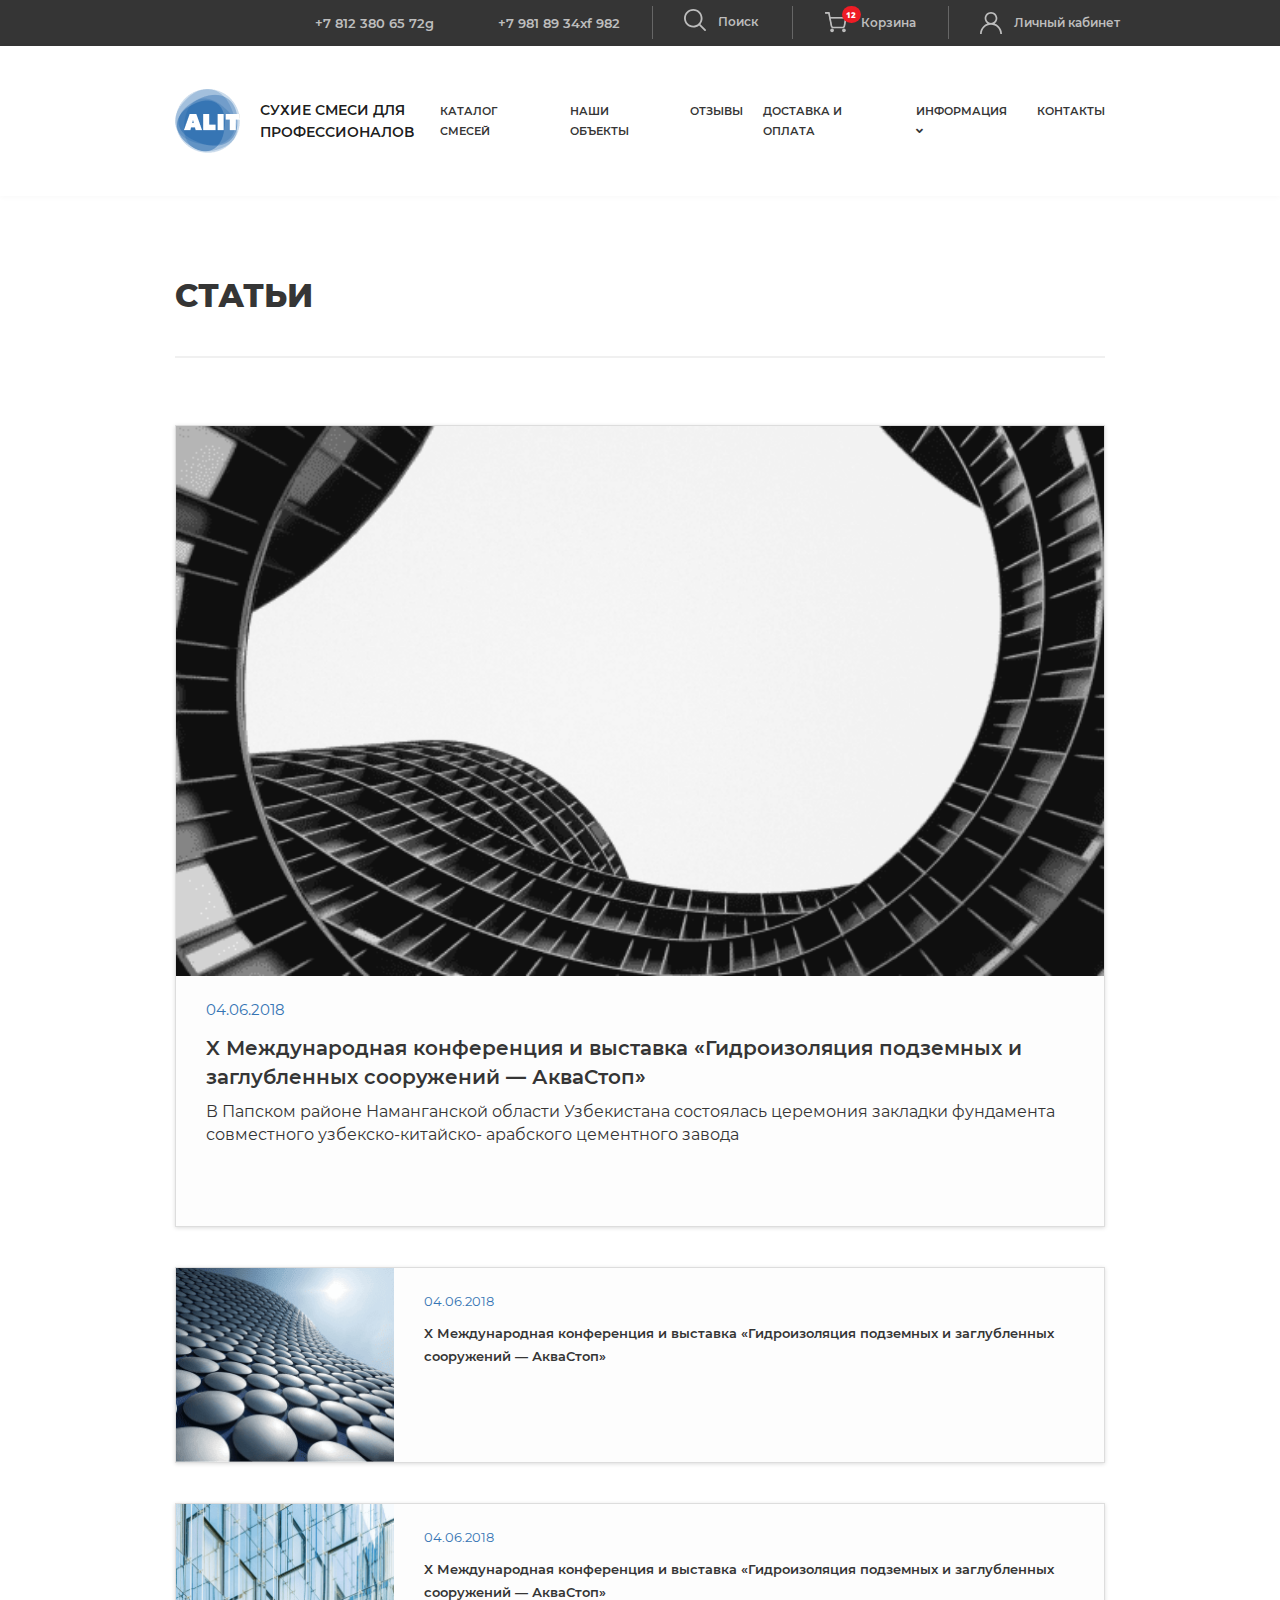
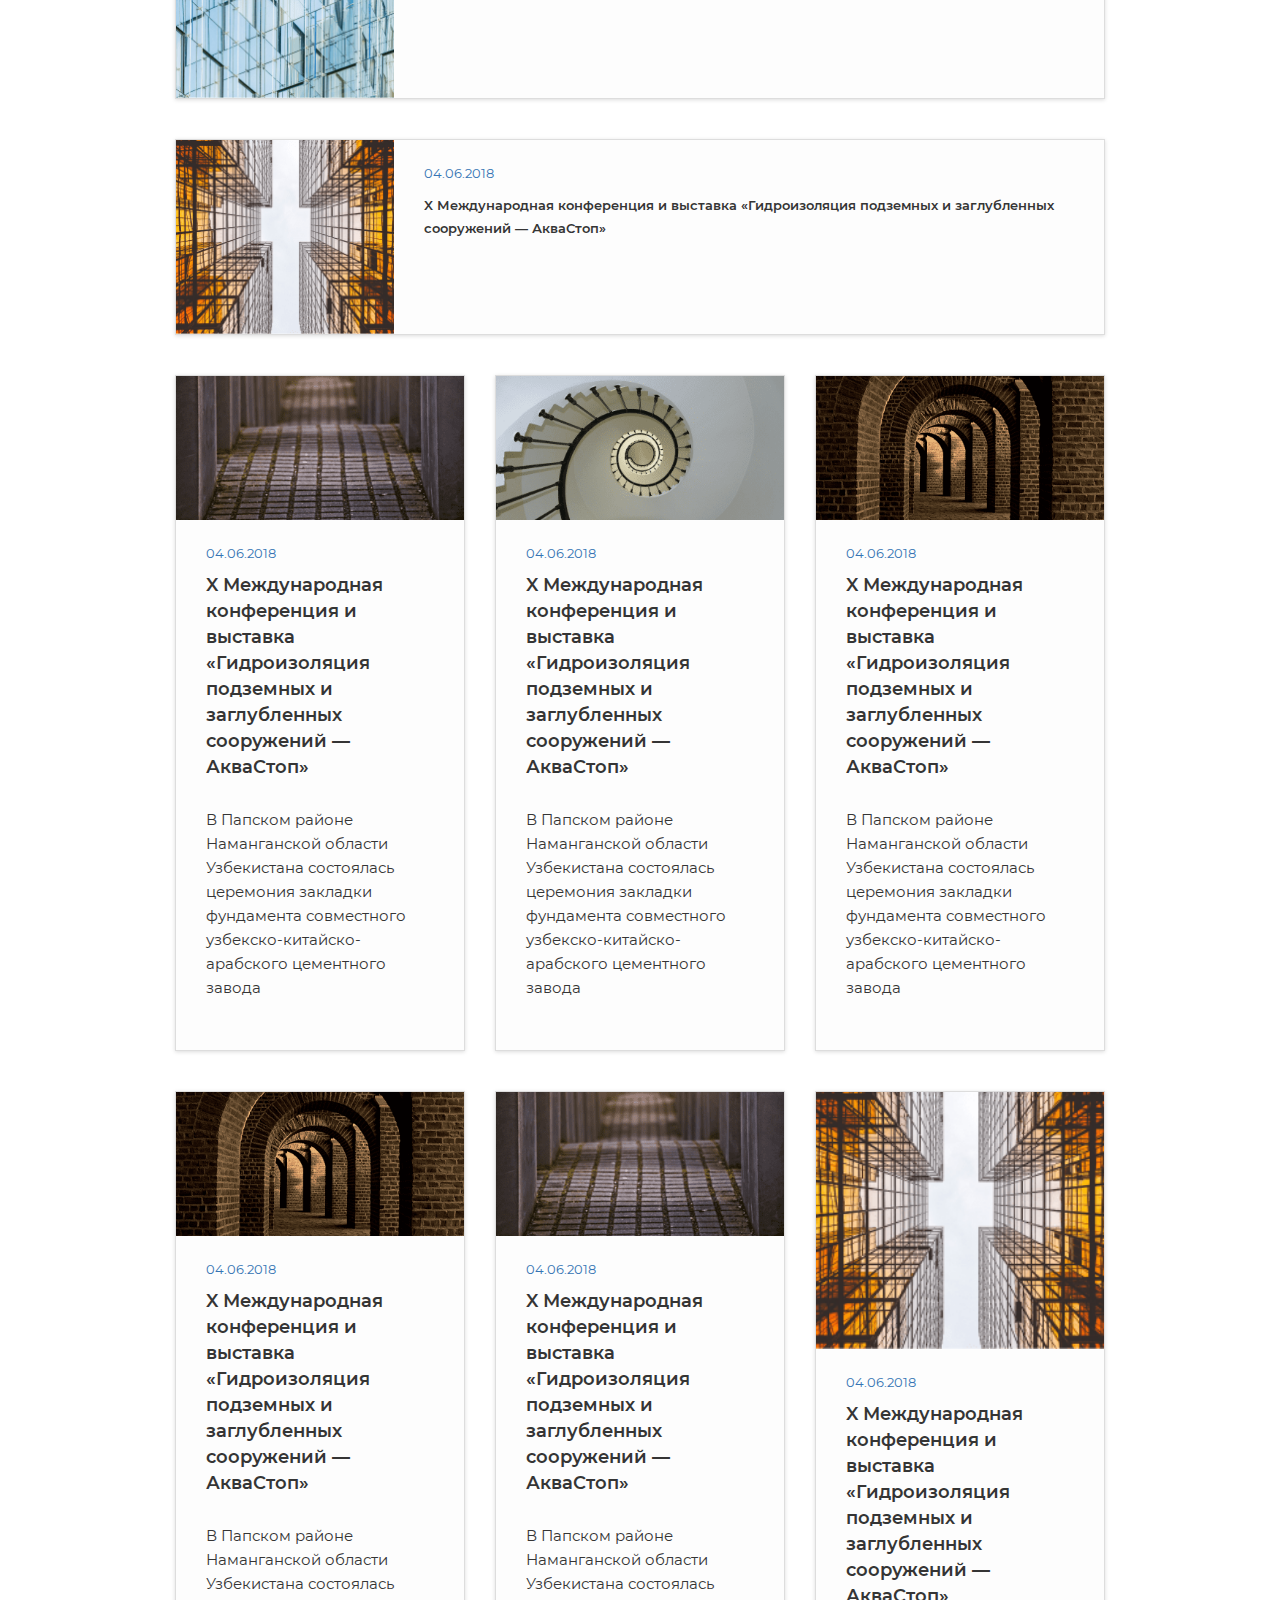
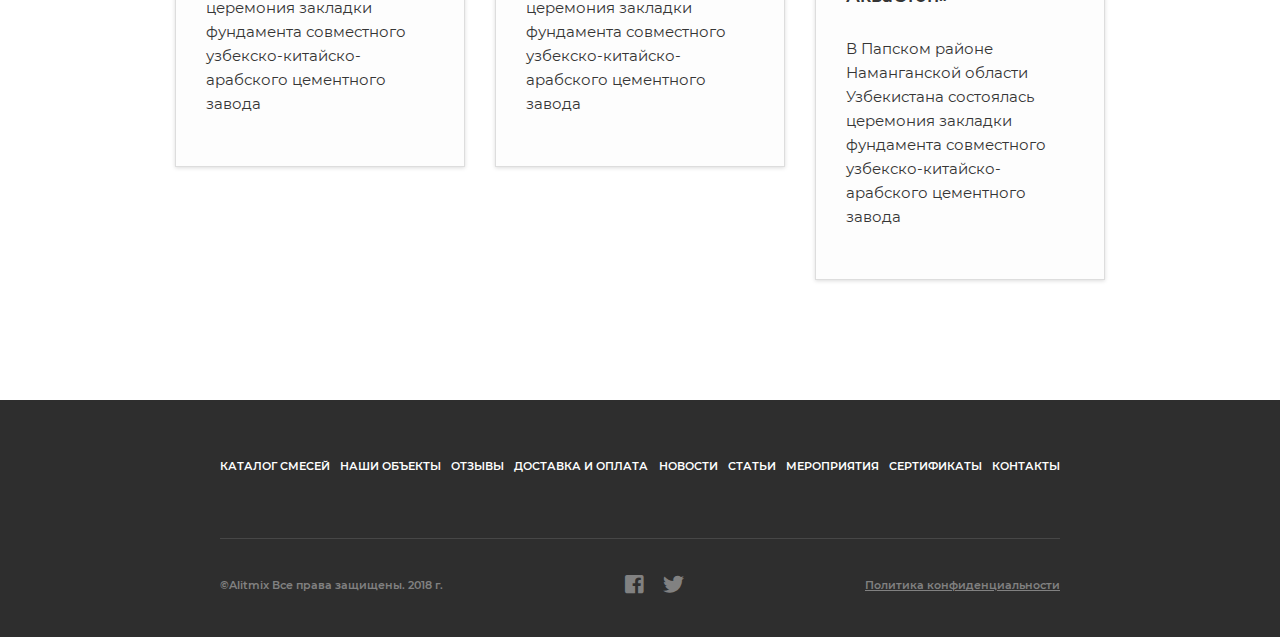
==== commit 5ffc4b05: "Update articles.html" ====
--- a/articles.html
+++ b/articles.html
@@ -6,7 +6,7 @@
 	<meta charset="utf-8">
 	<!-- <base href="/"> -->
 
-	<title>Main</title>
+	<title>Main2</title>
 	<meta name="description" content="">
 
 	<meta http-equiv="X-UA-Compatible" content="IE=edge">
@@ -35,10 +35,10 @@
 			<div class="collapse navbar-collapse" id="navbarSupportedContent1">
 				<ul class="navbar-nav ml-auto d-flex align-items-center">
 					<li class="nav-item tel-1">
-						<a class="nav-link tel" href="#">+7 812 380 65 72</a>
+						<a class="nav-link tel" href="#">+7 812 380 65 72g</a>
 					</li>
 					<li class="nav-item tel-2">
-						<a class="nav-link tel" href="#">+7 981 89 34 982</a>
+						<a class="nav-link tel" href="#">+7 981 89 34xf 982</a>
 					</li>
 					<li class="nav-item divider search">
 						<a class="nav-link d-flex align-items-center" href="#">
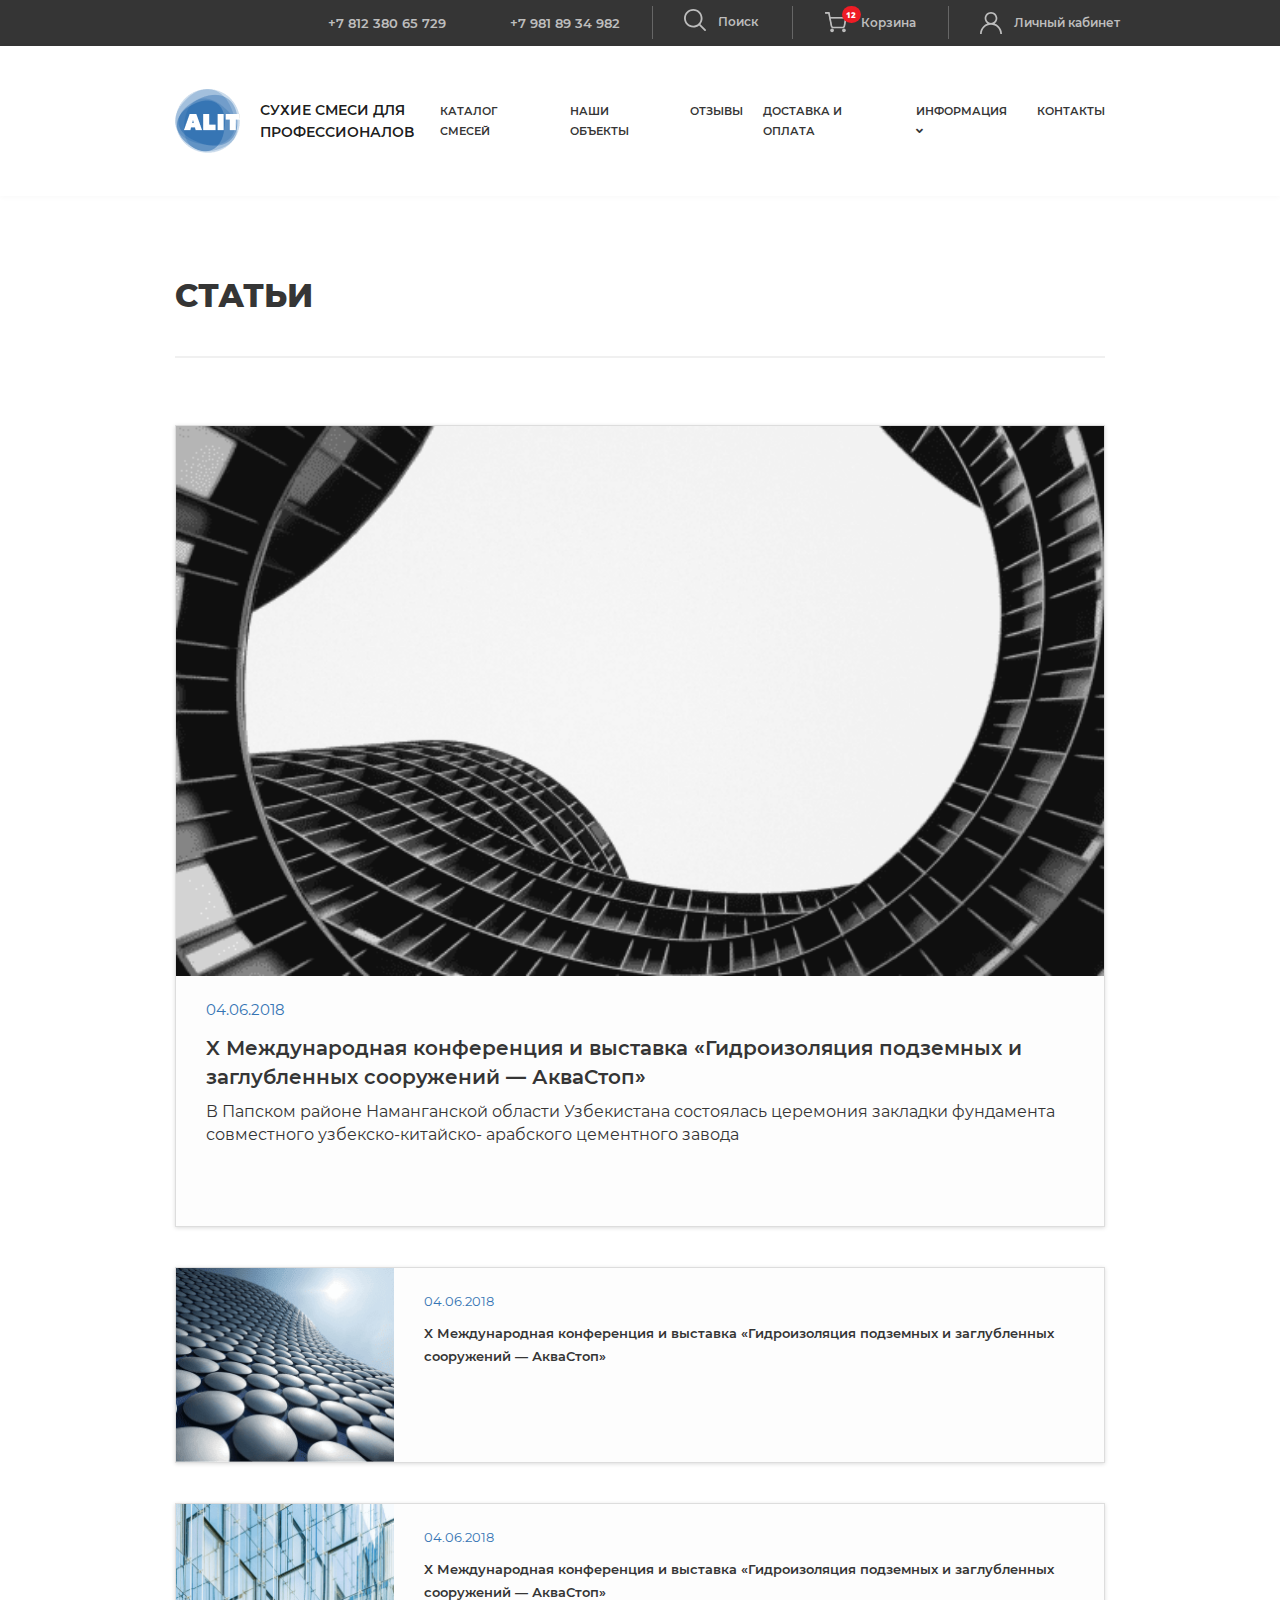
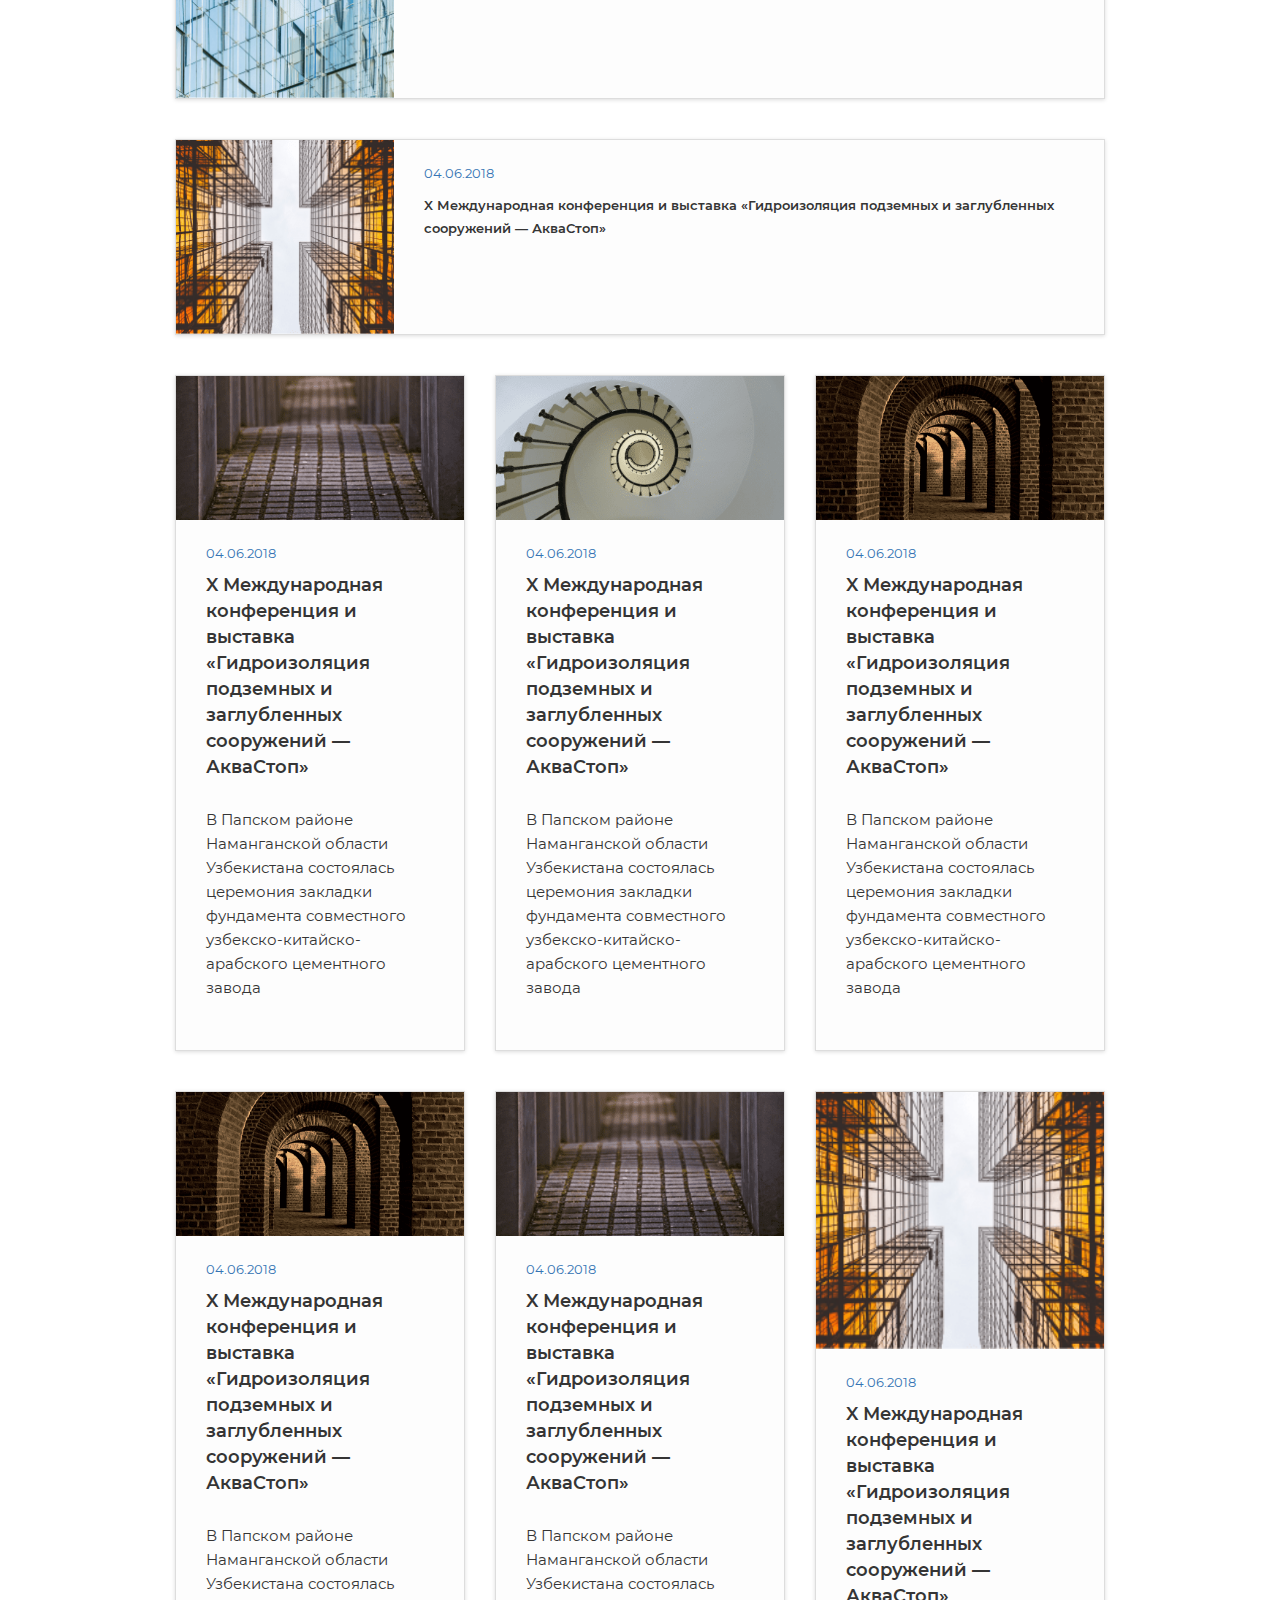
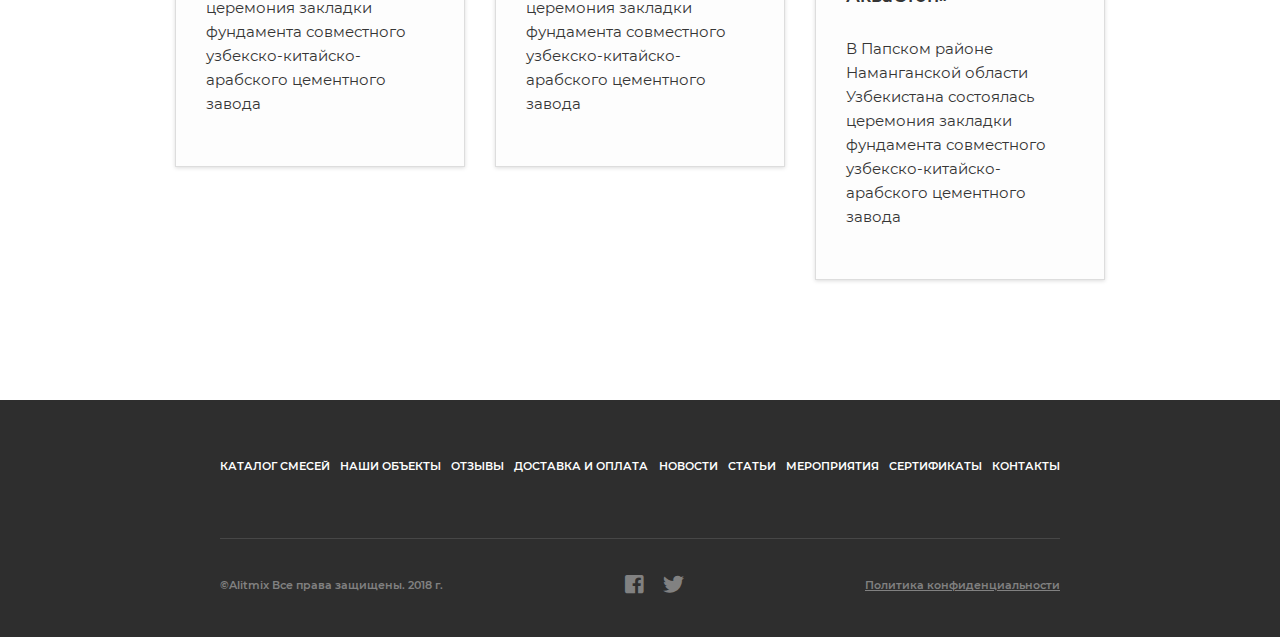
==== commit 34cc3c58: "art" ====
--- a/articles.html
+++ b/articles.html
@@ -6,7 +6,7 @@
 	<meta charset="utf-8">
 	<!-- <base href="/"> -->
 
-	<title>Main2</title>
+	<title>Main1</title>
 	<meta name="description" content="">
 
 	<meta http-equiv="X-UA-Compatible" content="IE=edge">
@@ -35,10 +35,10 @@
 			<div class="collapse navbar-collapse" id="navbarSupportedContent1">
 				<ul class="navbar-nav ml-auto d-flex align-items-center">
 					<li class="nav-item tel-1">
-						<a class="nav-link tel" href="#">+7 812 380 65 72g</a>
+						<a class="nav-link tel" href="#">+7 812 380 65 729</a>
 					</li>
 					<li class="nav-item tel-2">
-						<a class="nav-link tel" href="#">+7 981 89 34xf 982</a>
+						<a class="nav-link tel" href="#">+7 981 89 34 982</a>
 					</li>
 					<li class="nav-item divider search">
 						<a class="nav-link d-flex align-items-center" href="#">
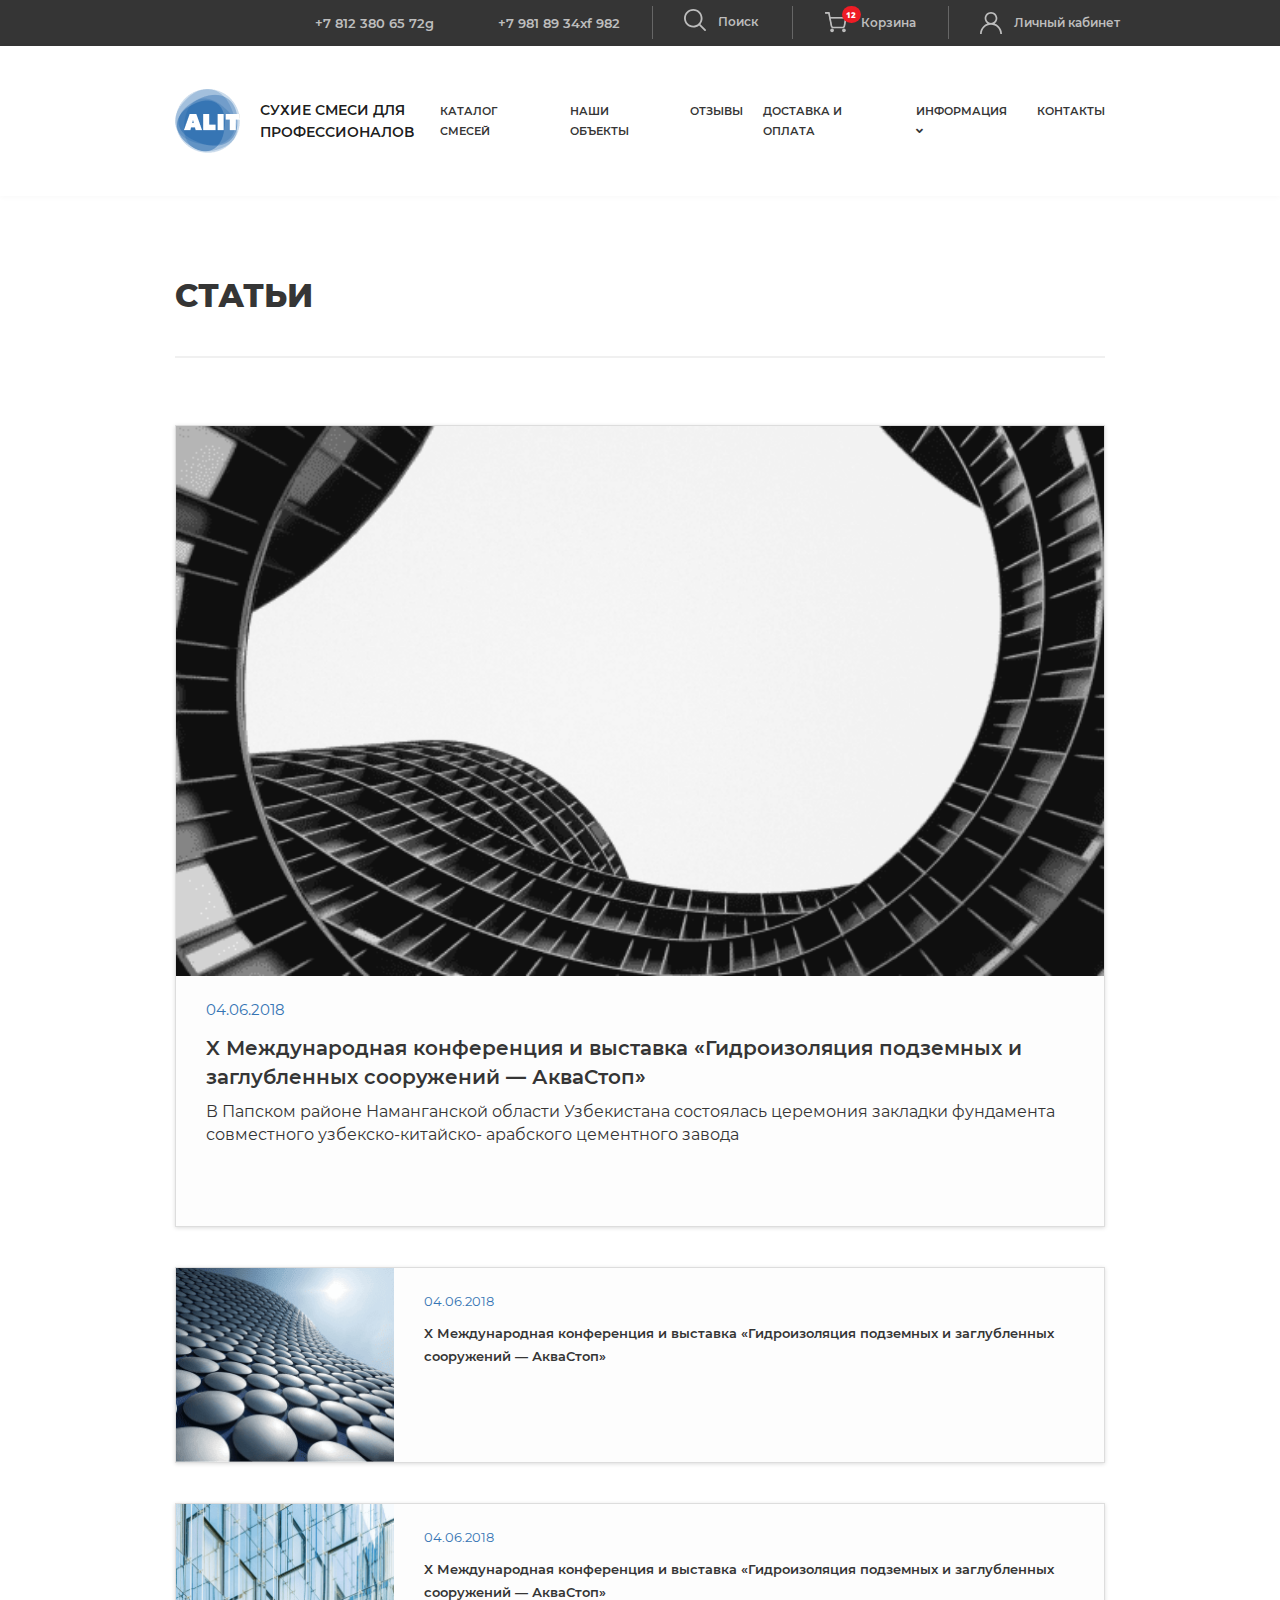
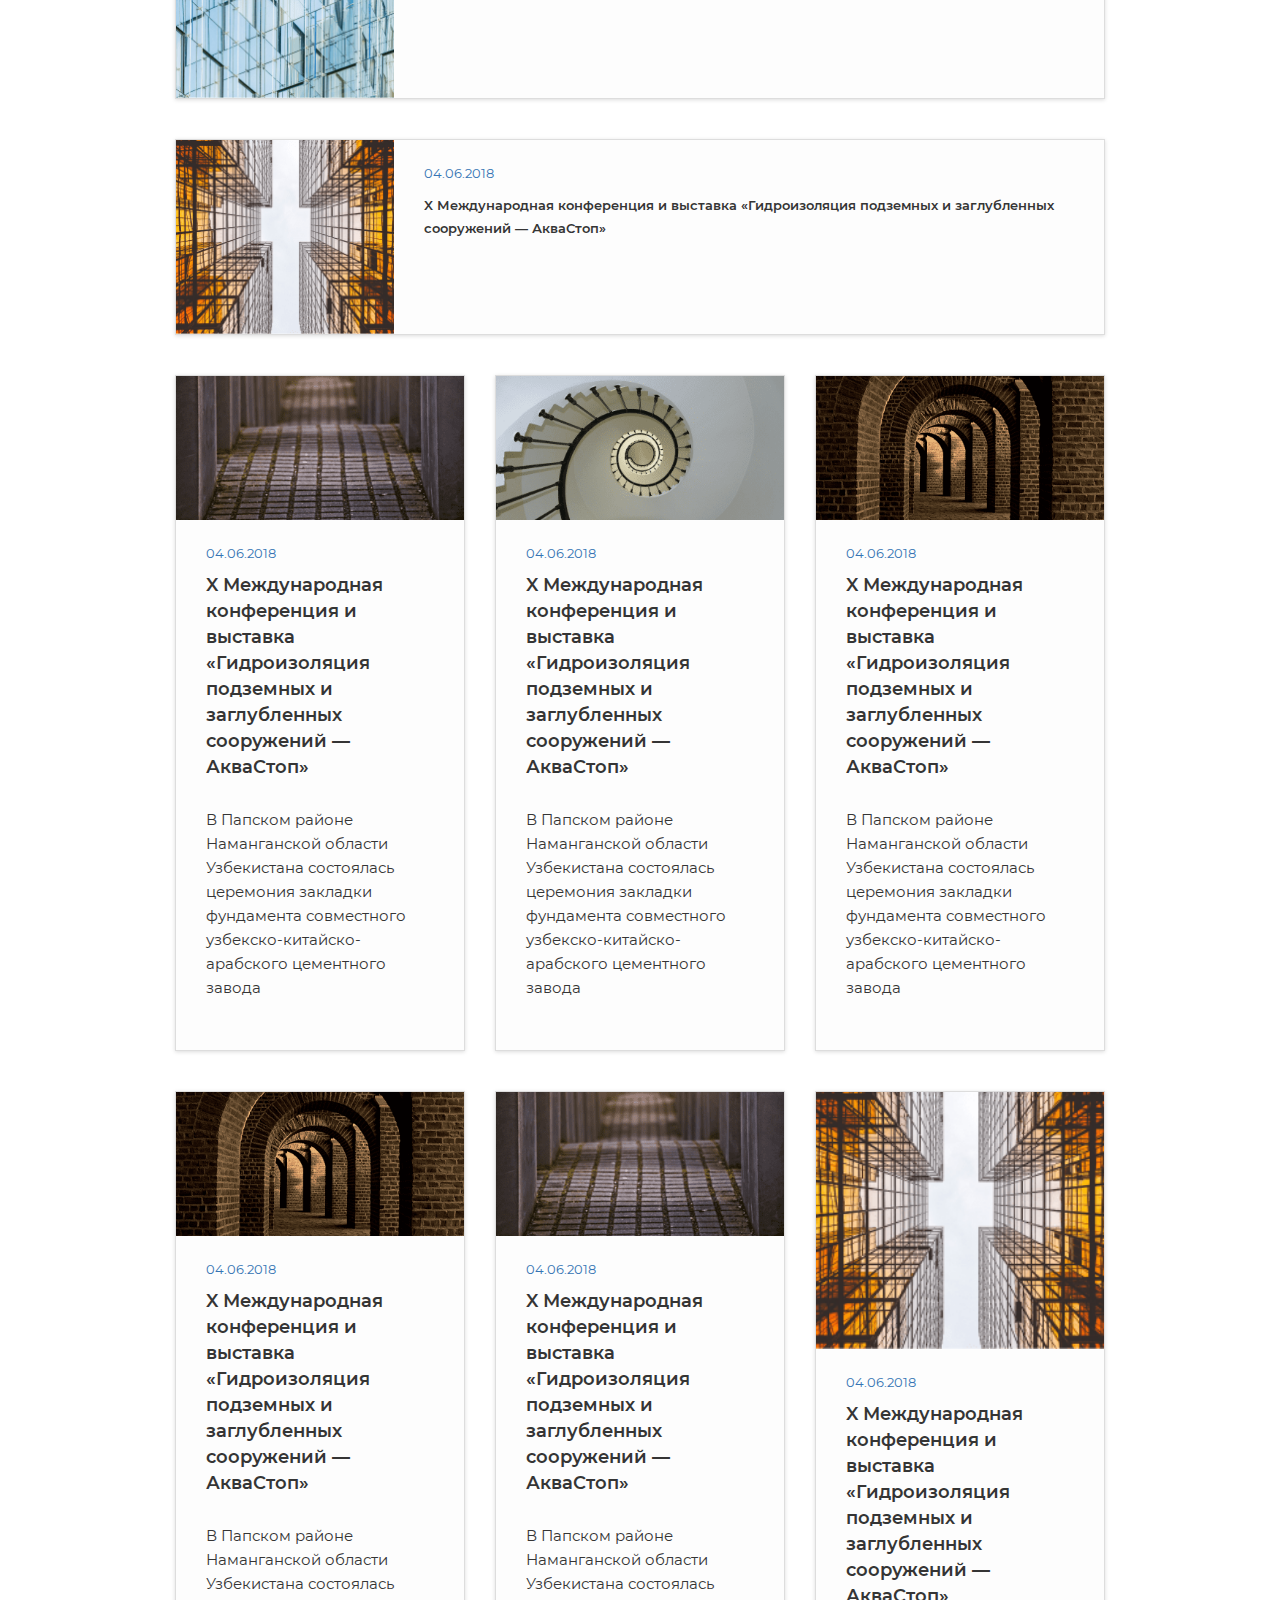
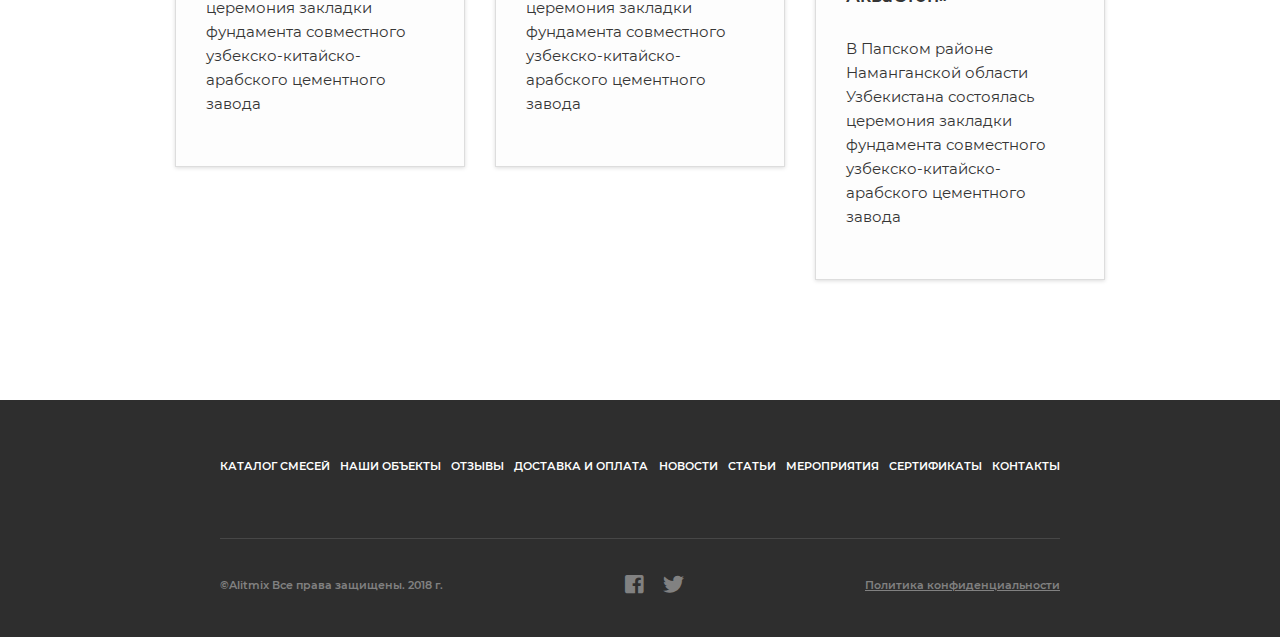
==== commit f83a10f2: "merge" ====
--- a/articles.html
+++ b/articles.html
@@ -35,10 +35,10 @@
 			<div class="collapse navbar-collapse" id="navbarSupportedContent1">
 				<ul class="navbar-nav ml-auto d-flex align-items-center">
 					<li class="nav-item tel-1">
-						<a class="nav-link tel" href="#">+7 812 380 65 729</a>
+						<a class="nav-link tel" href="#">+7 812 380 65 72g</a>
 					</li>
 					<li class="nav-item tel-2">
-						<a class="nav-link tel" href="#">+7 981 89 34 982</a>
+						<a class="nav-link tel" href="#">+7 981 89 34xf 982</a>
 					</li>
 					<li class="nav-item divider search">
 						<a class="nav-link d-flex align-items-center" href="#">
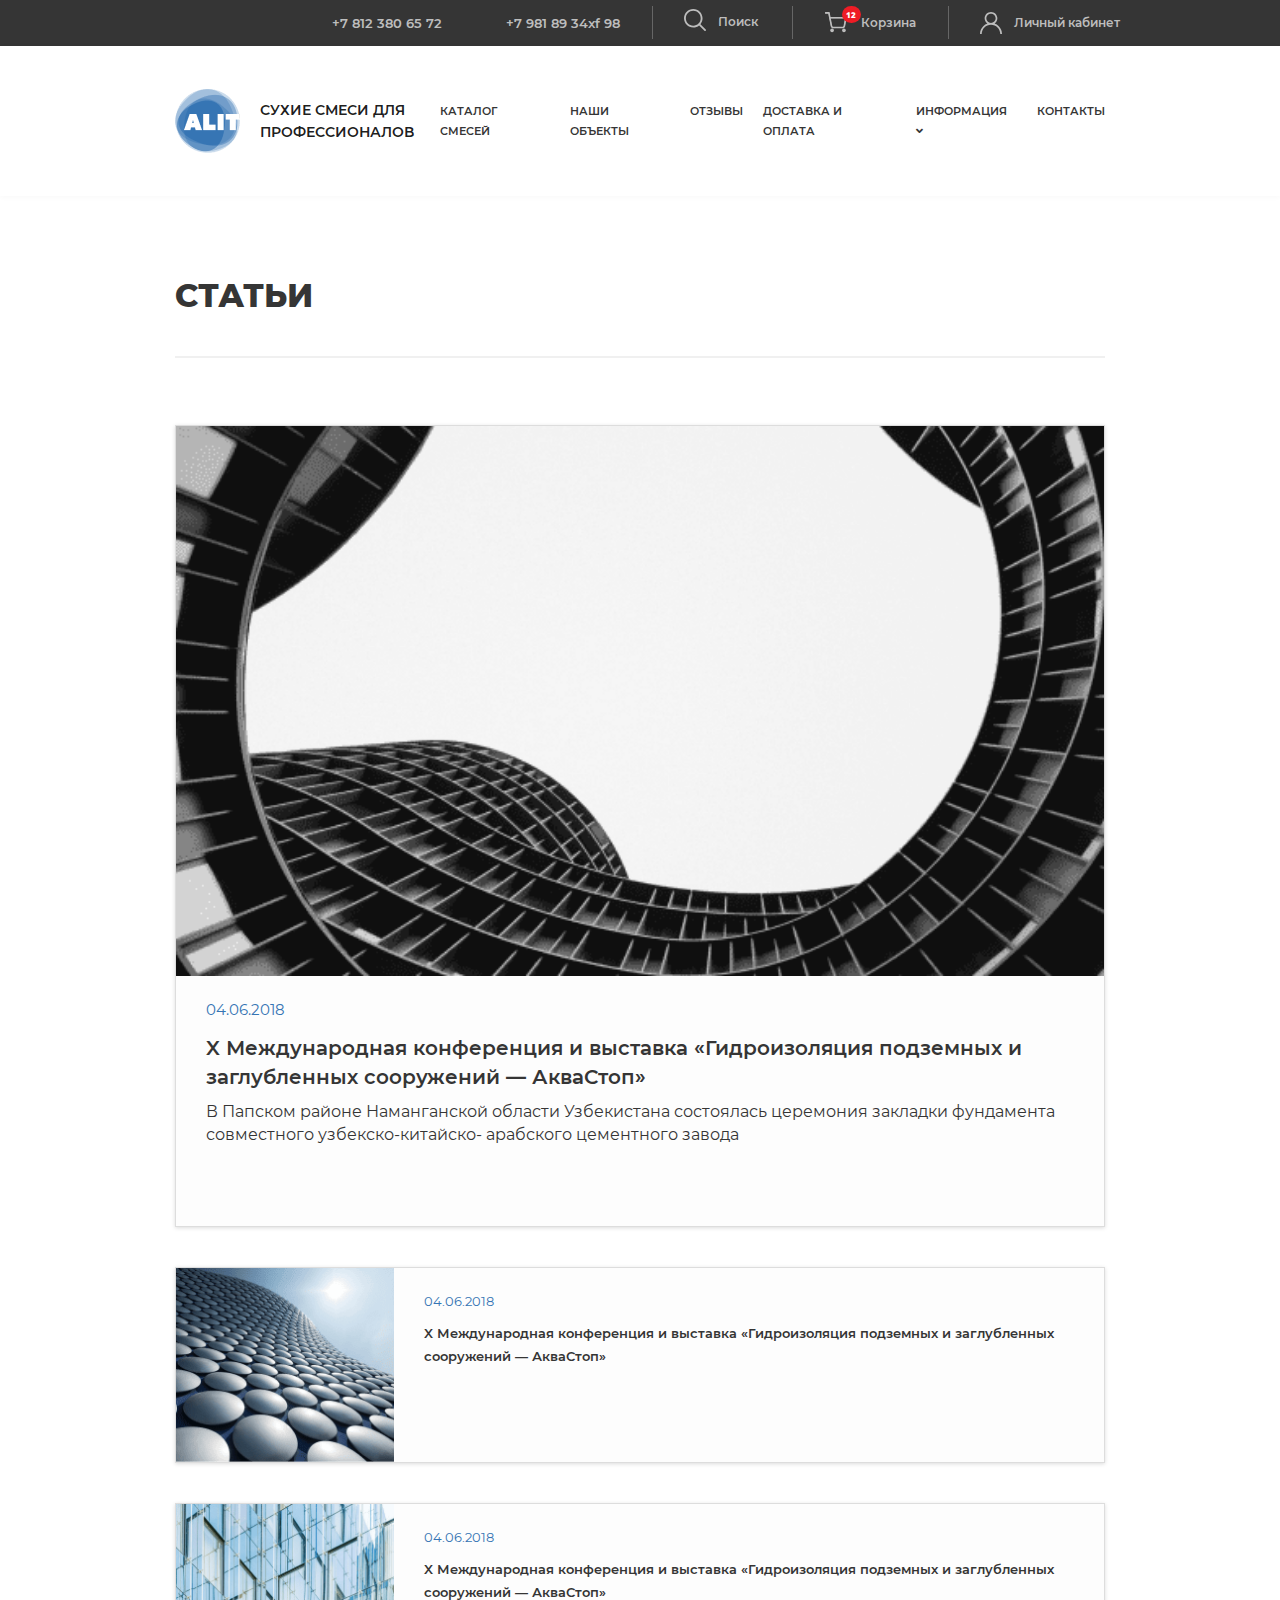
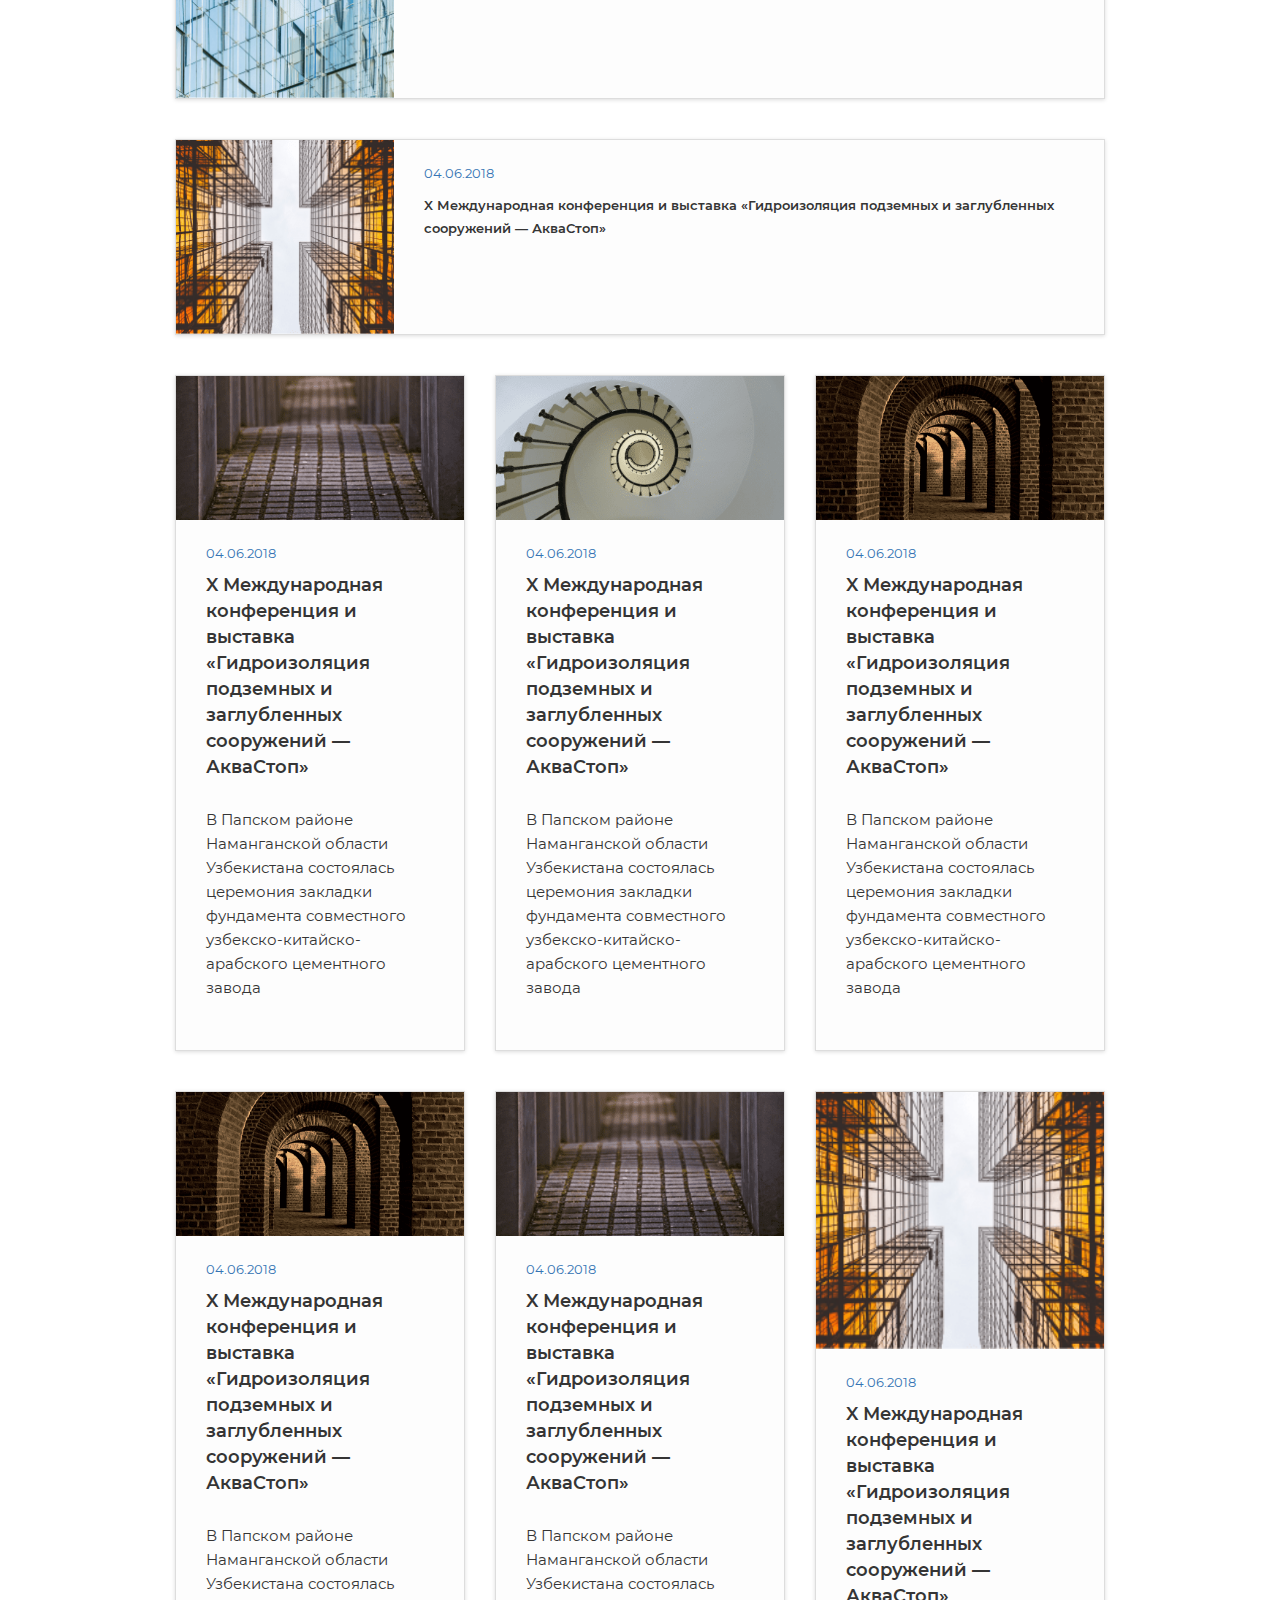
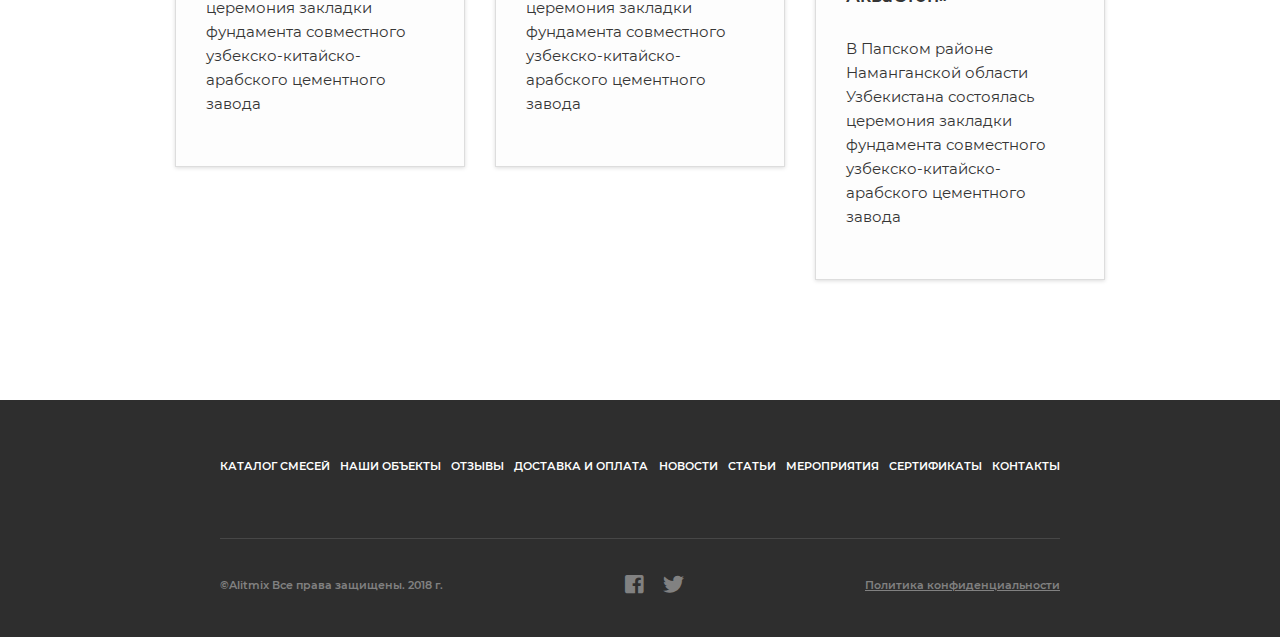
==== commit 5c4d95b0: "Update articles.html" ====
--- a/articles.html
+++ b/articles.html
@@ -6,7 +6,7 @@
 	<meta charset="utf-8">
 	<!-- <base href="/"> -->
 
-	<title>Main1</title>
+	<title>Main</title>
 	<meta name="description" content="">
 
 	<meta http-equiv="X-UA-Compatible" content="IE=edge">
@@ -35,10 +35,10 @@
 			<div class="collapse navbar-collapse" id="navbarSupportedContent1">
 				<ul class="navbar-nav ml-auto d-flex align-items-center">
 					<li class="nav-item tel-1">
-						<a class="nav-link tel" href="#">+7 812 380 65 72g</a>
+						<a class="nav-link tel" href="#">+7 812 380 65 72</a>
 					</li>
 					<li class="nav-item tel-2">
-						<a class="nav-link tel" href="#">+7 981 89 34xf 982</a>
+						<a class="nav-link tel" href="#">+7 981 89 34xf 98</a>
 					</li>
 					<li class="nav-item divider search">
 						<a class="nav-link d-flex align-items-center" href="#">
